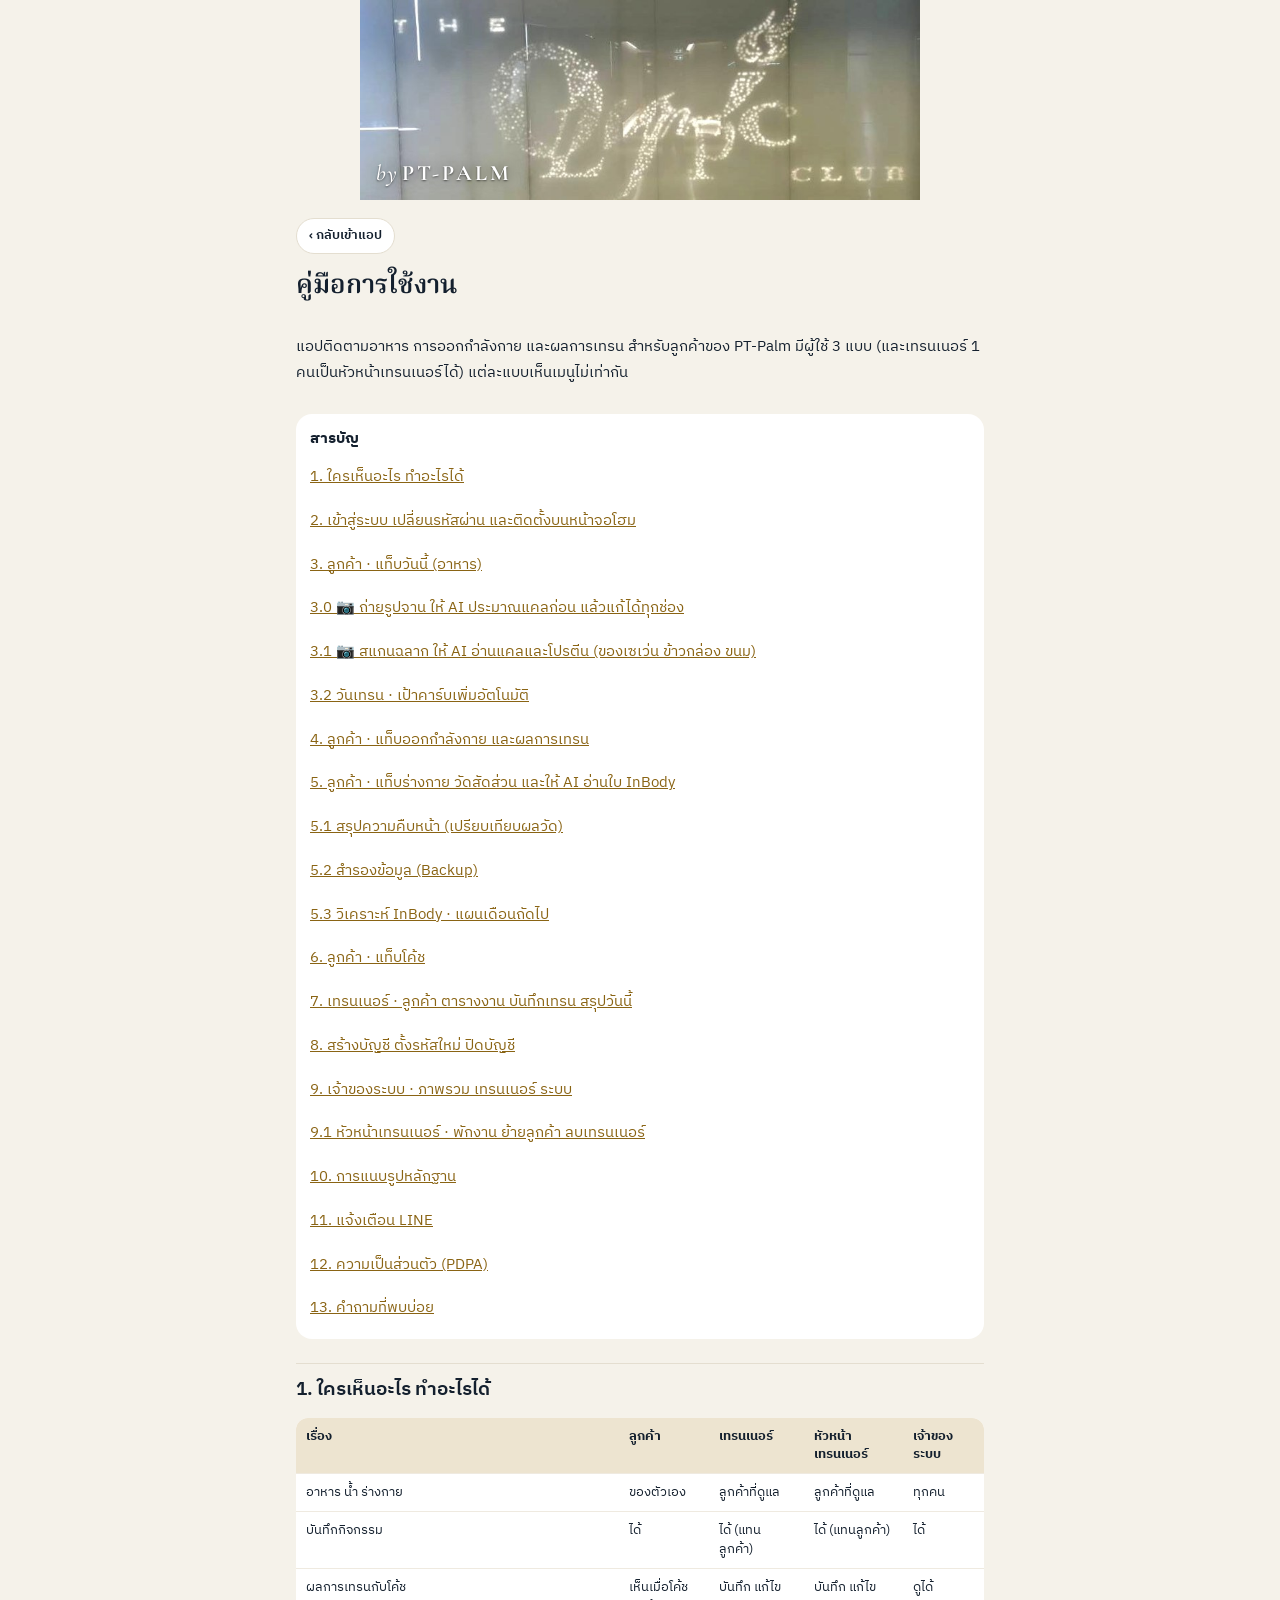
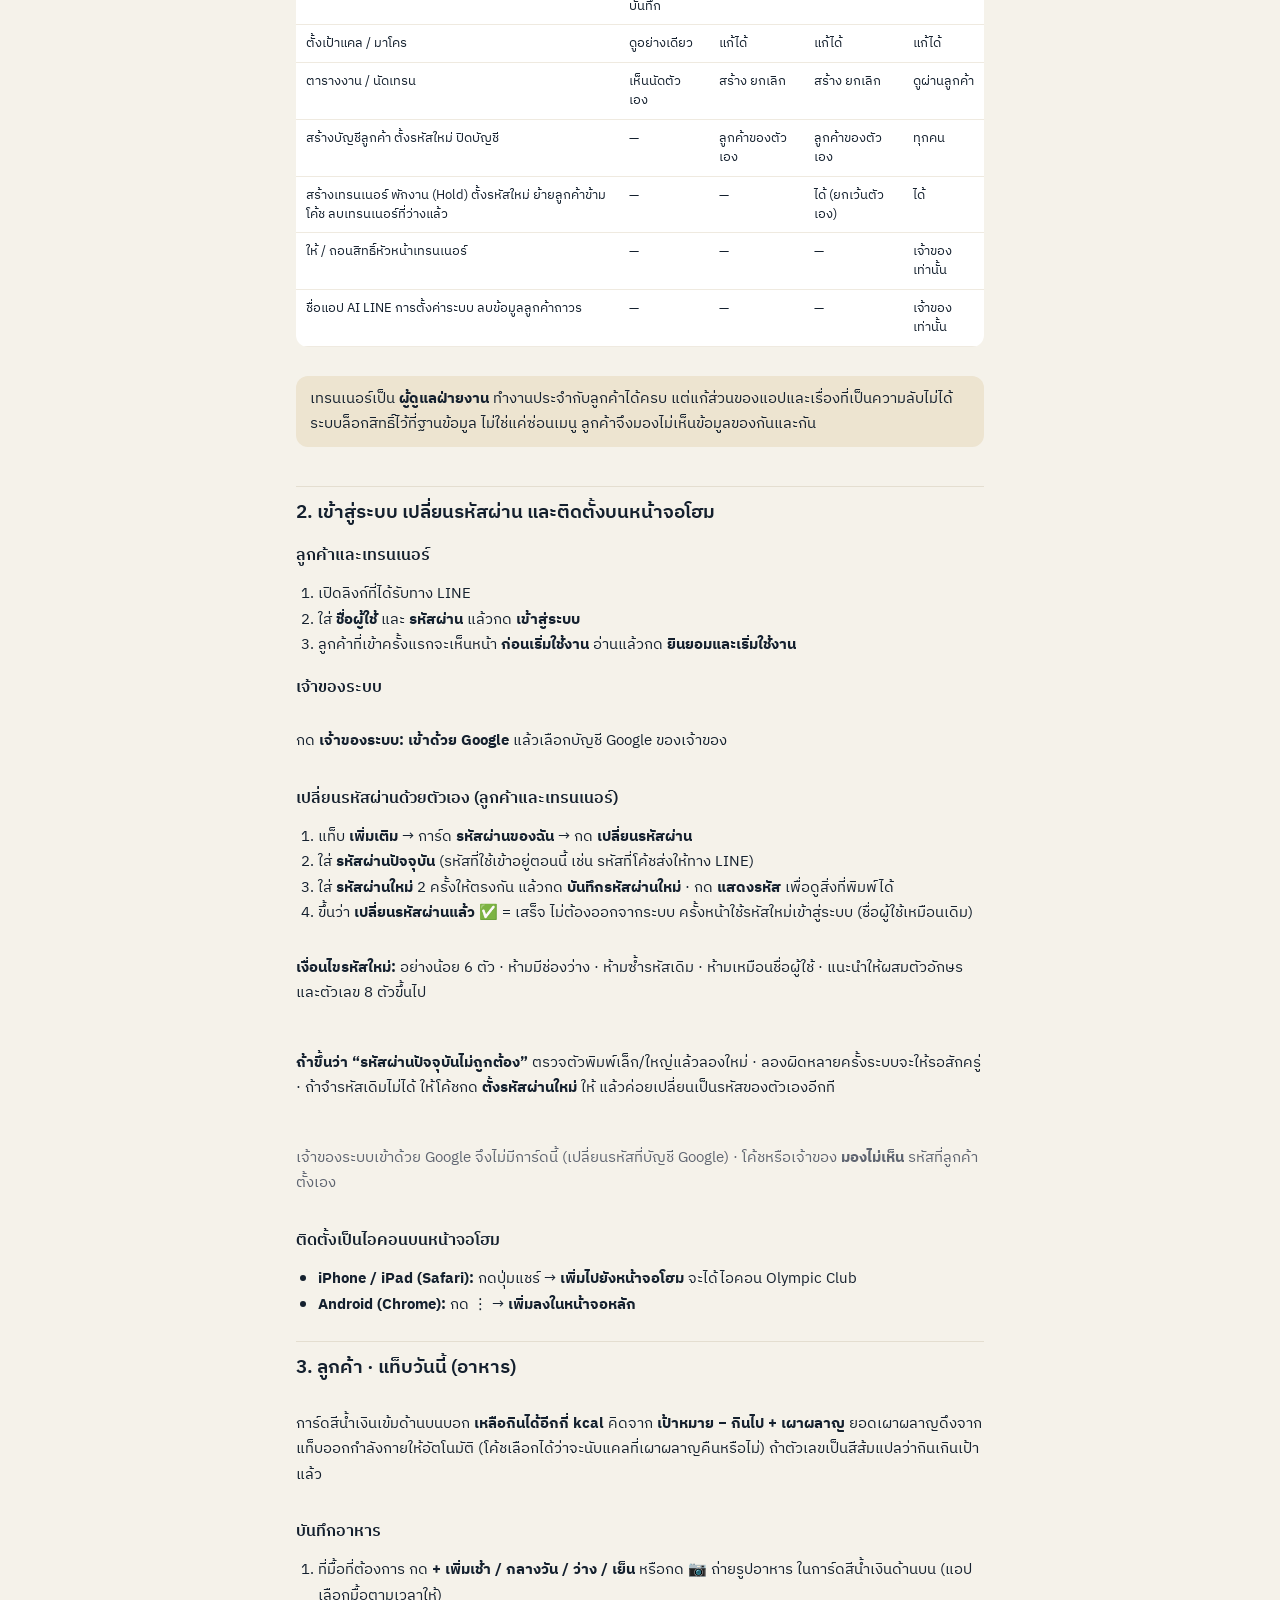
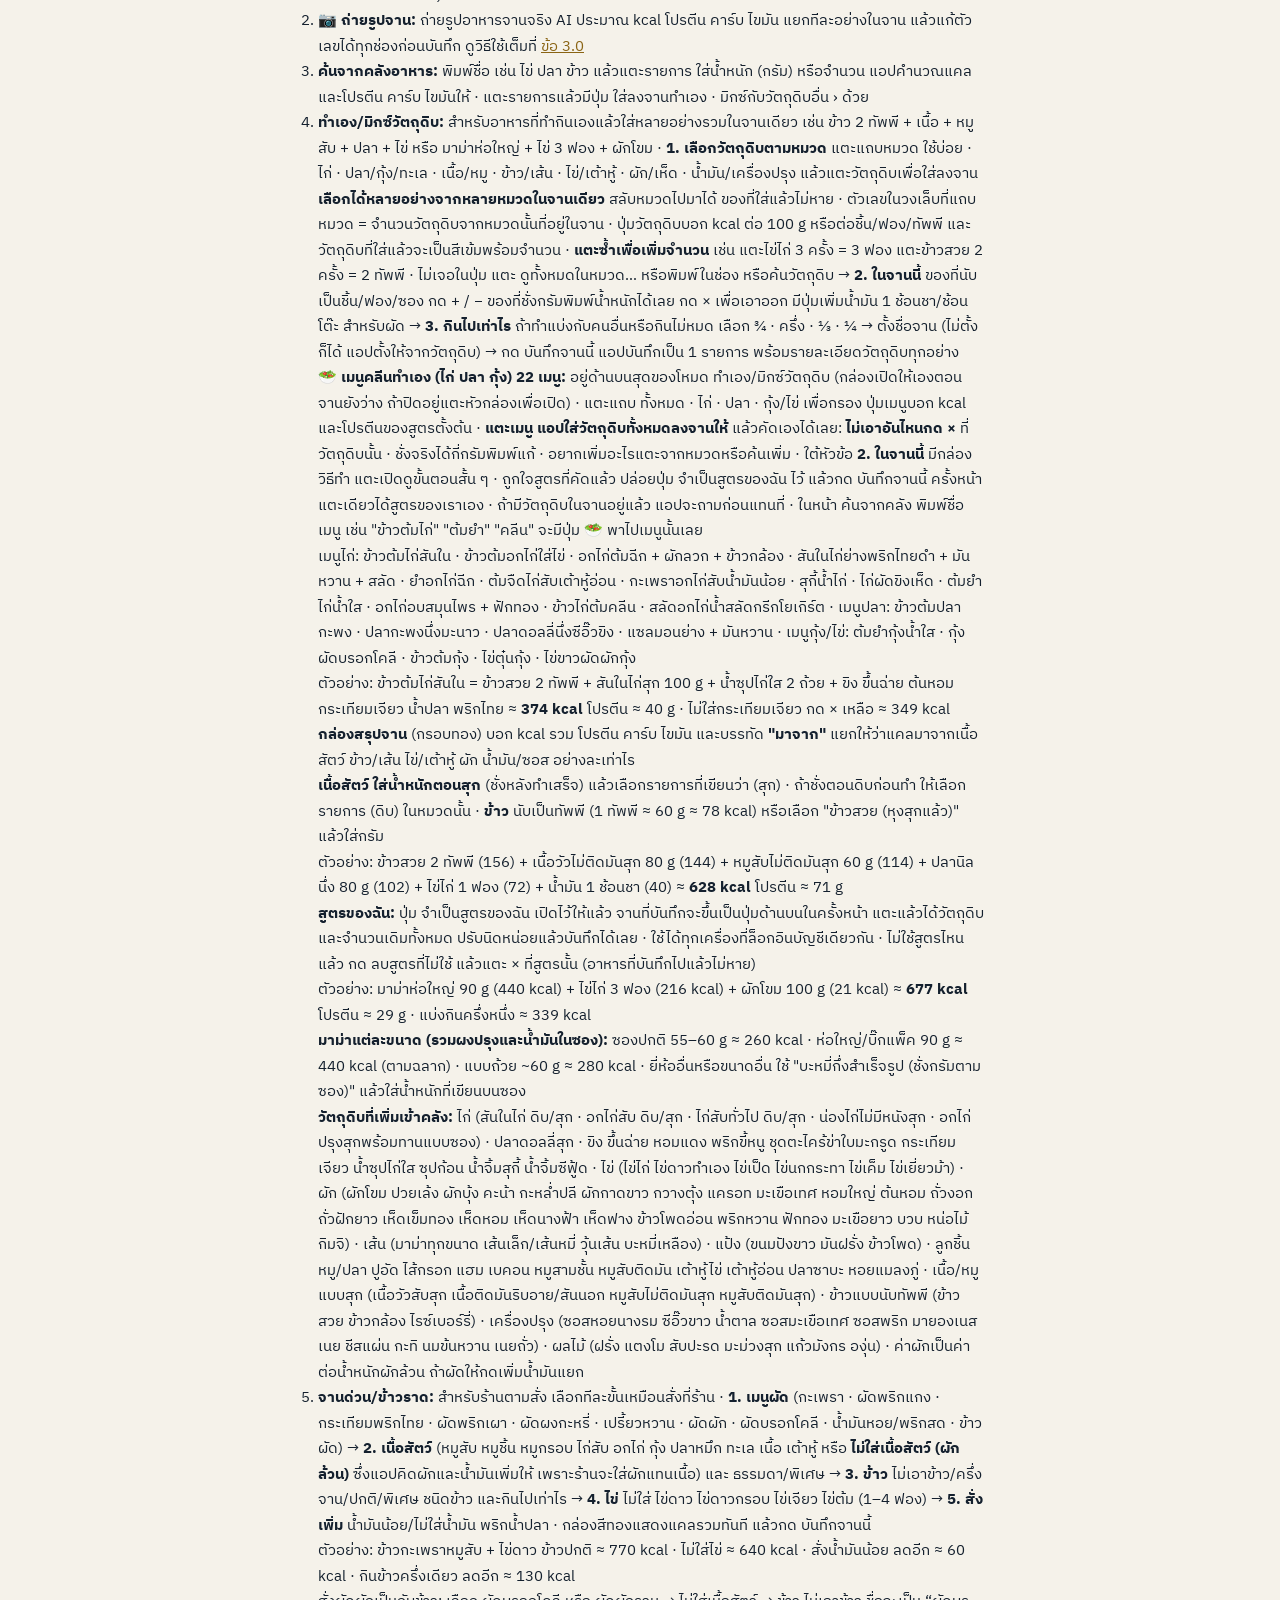
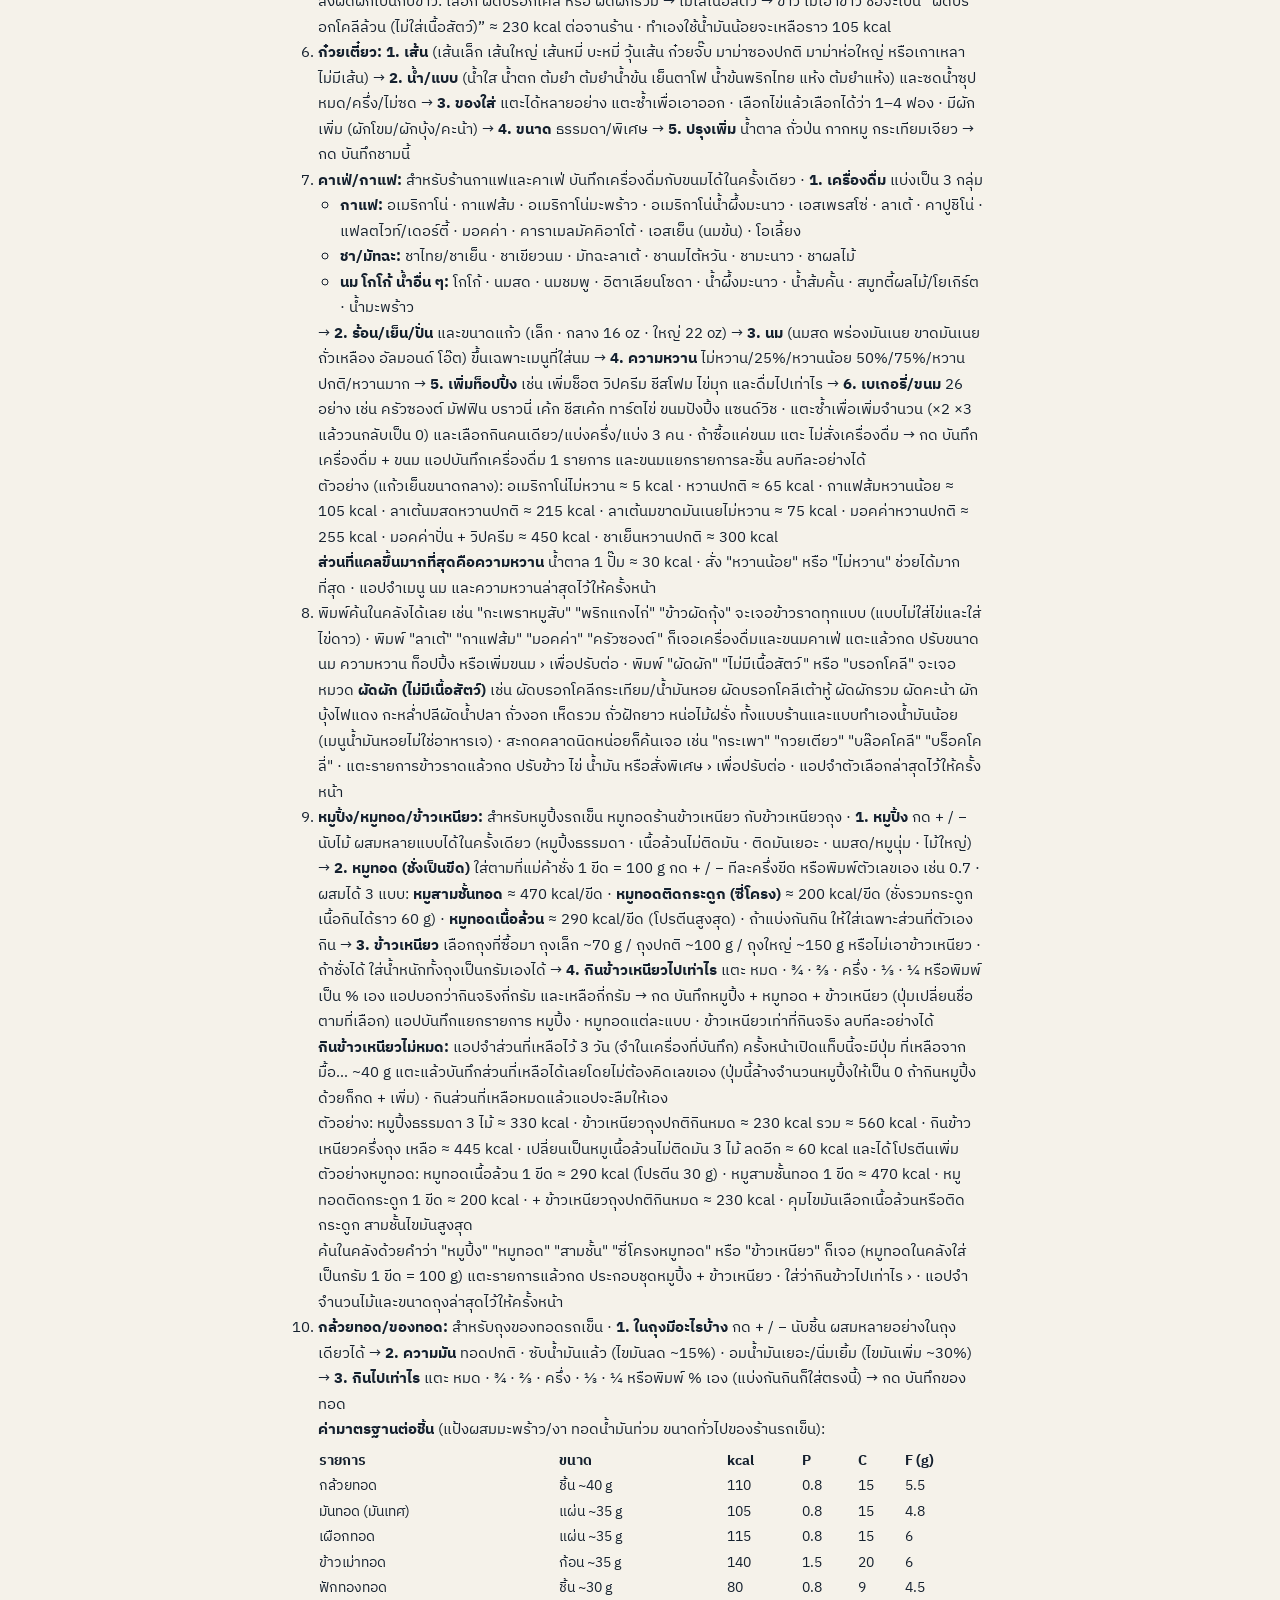
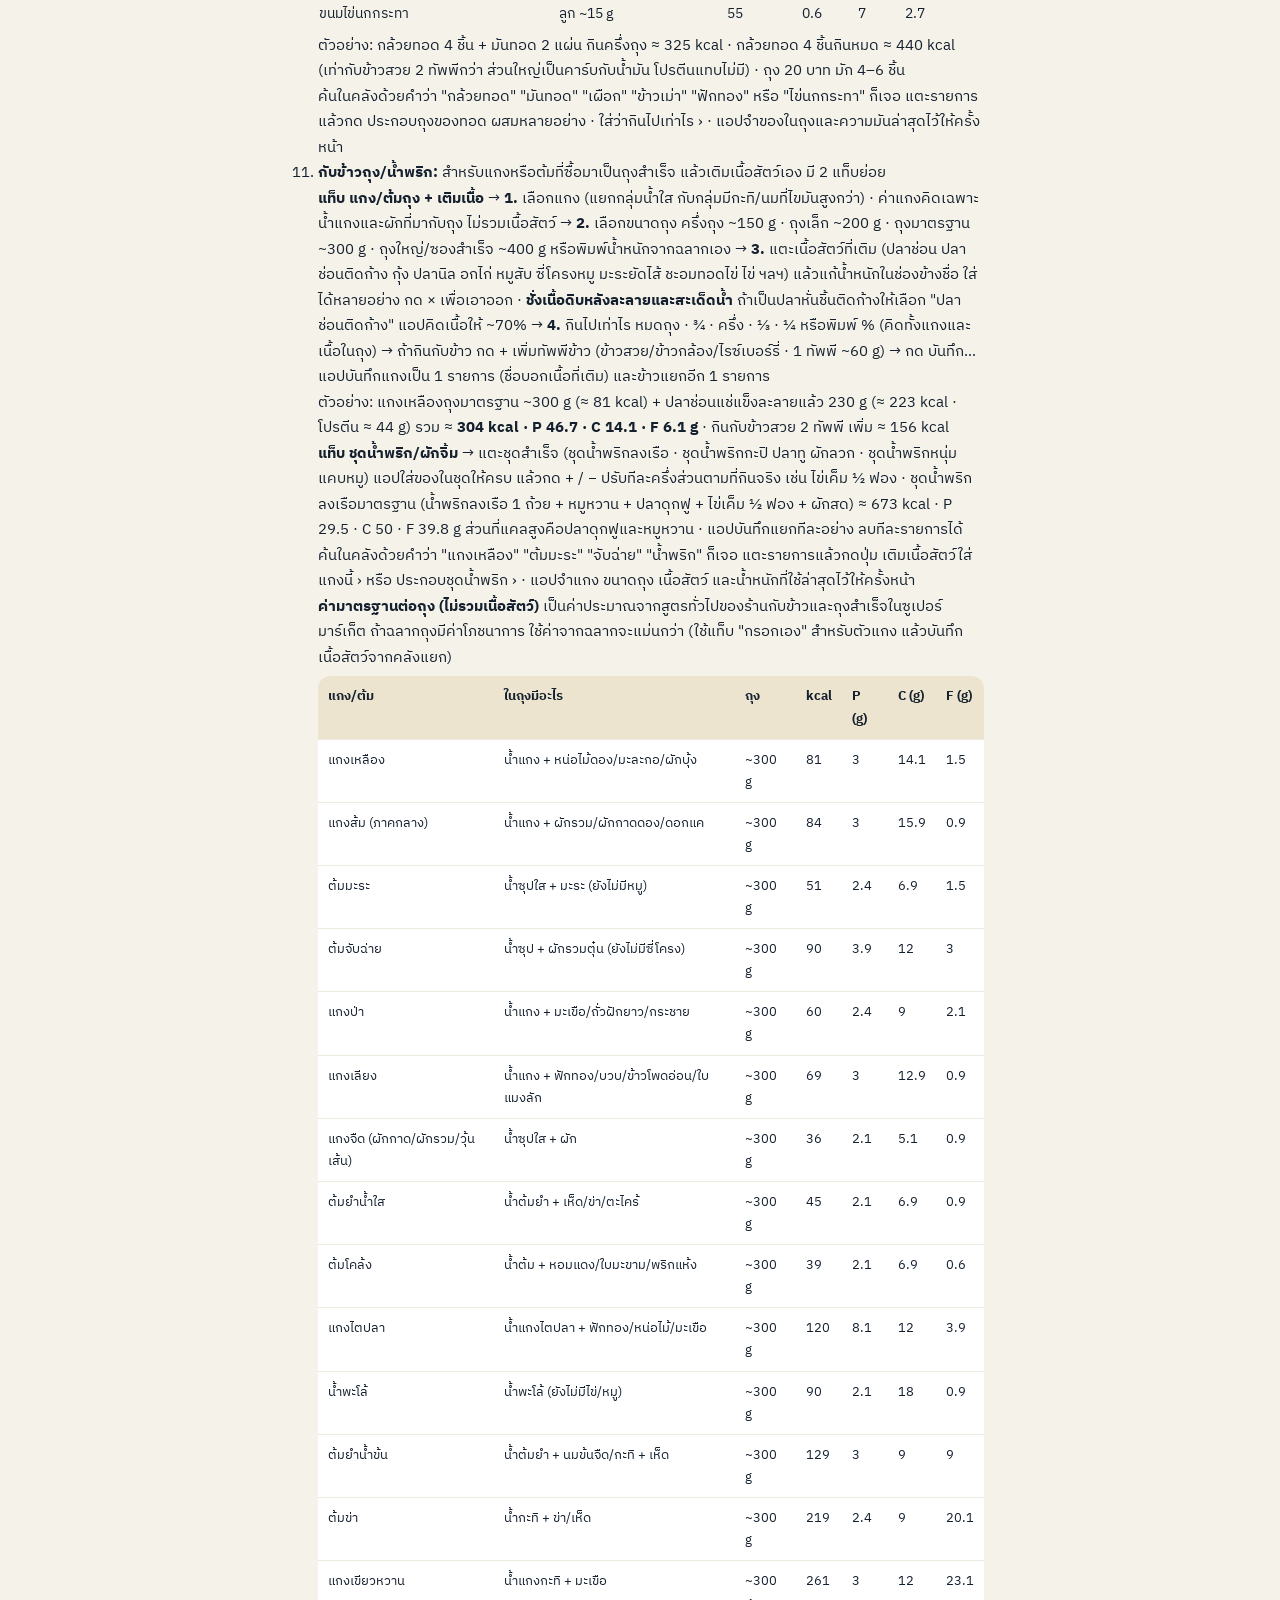
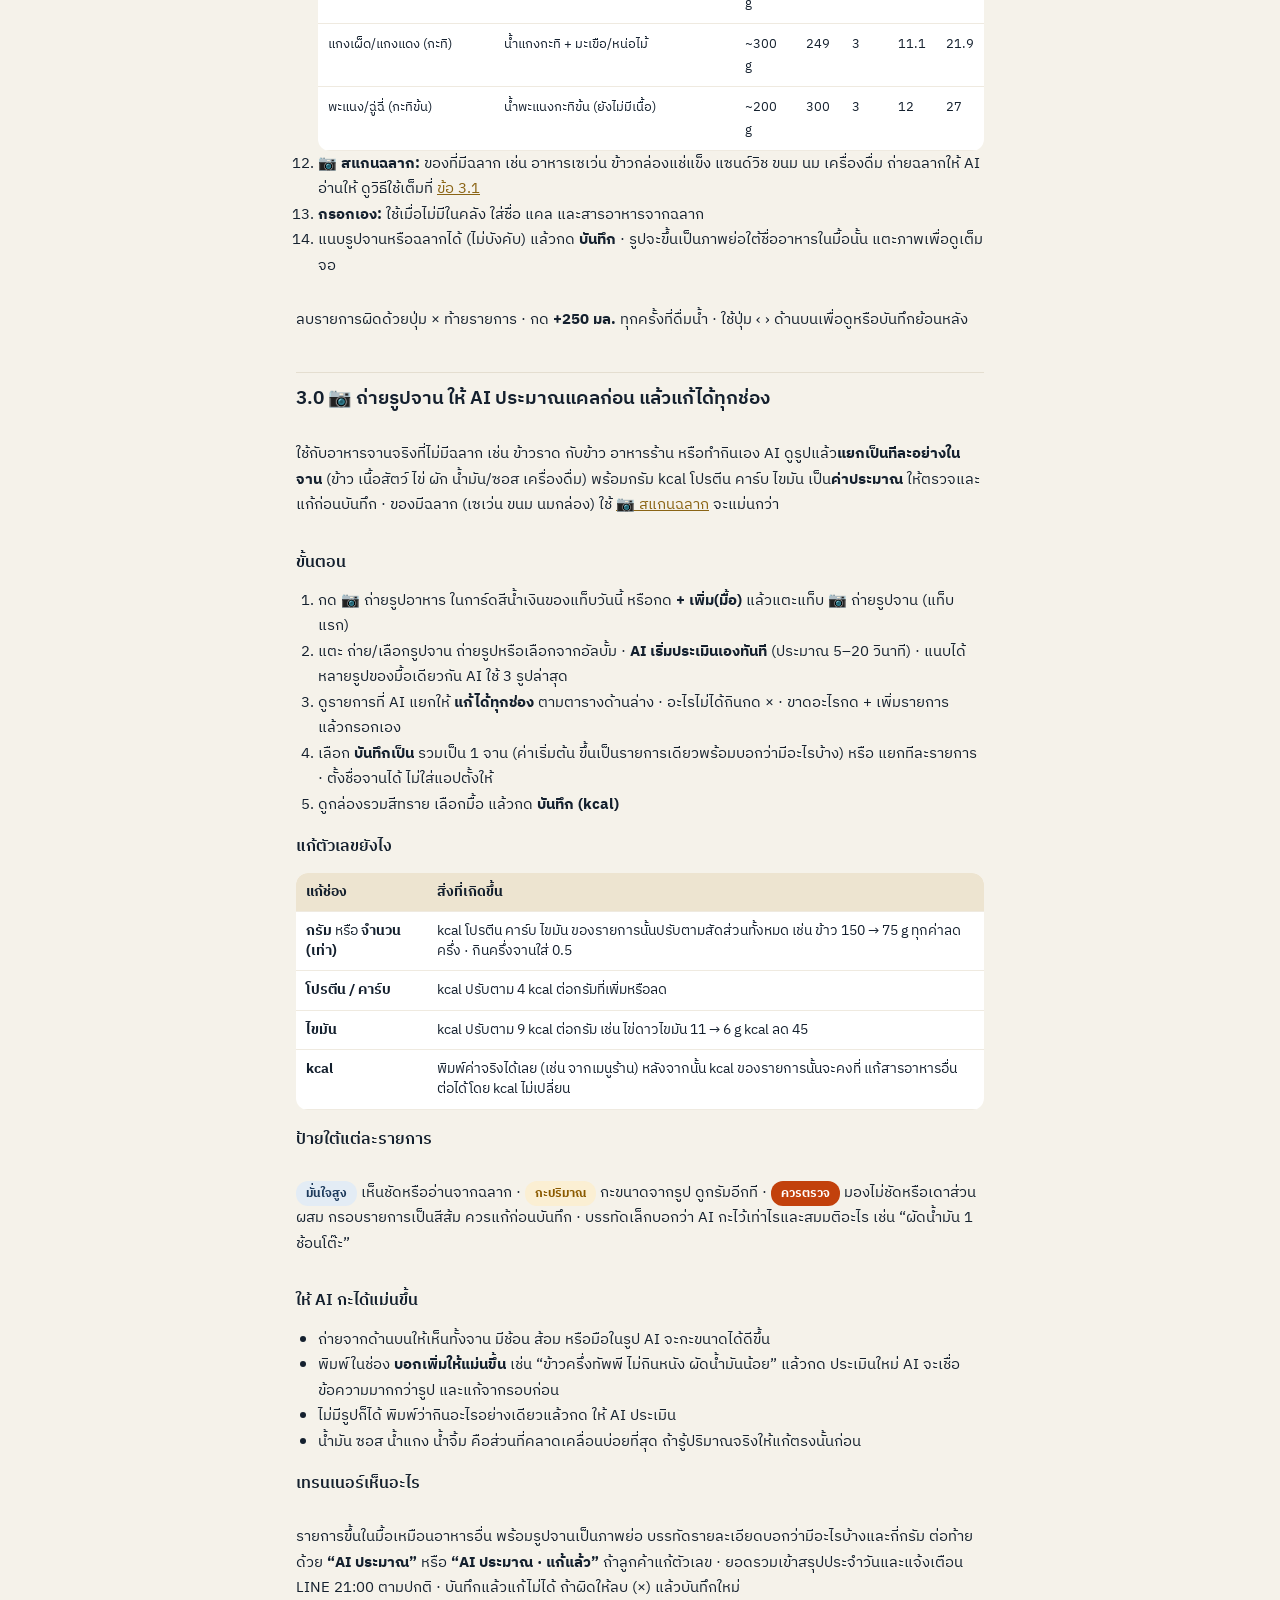
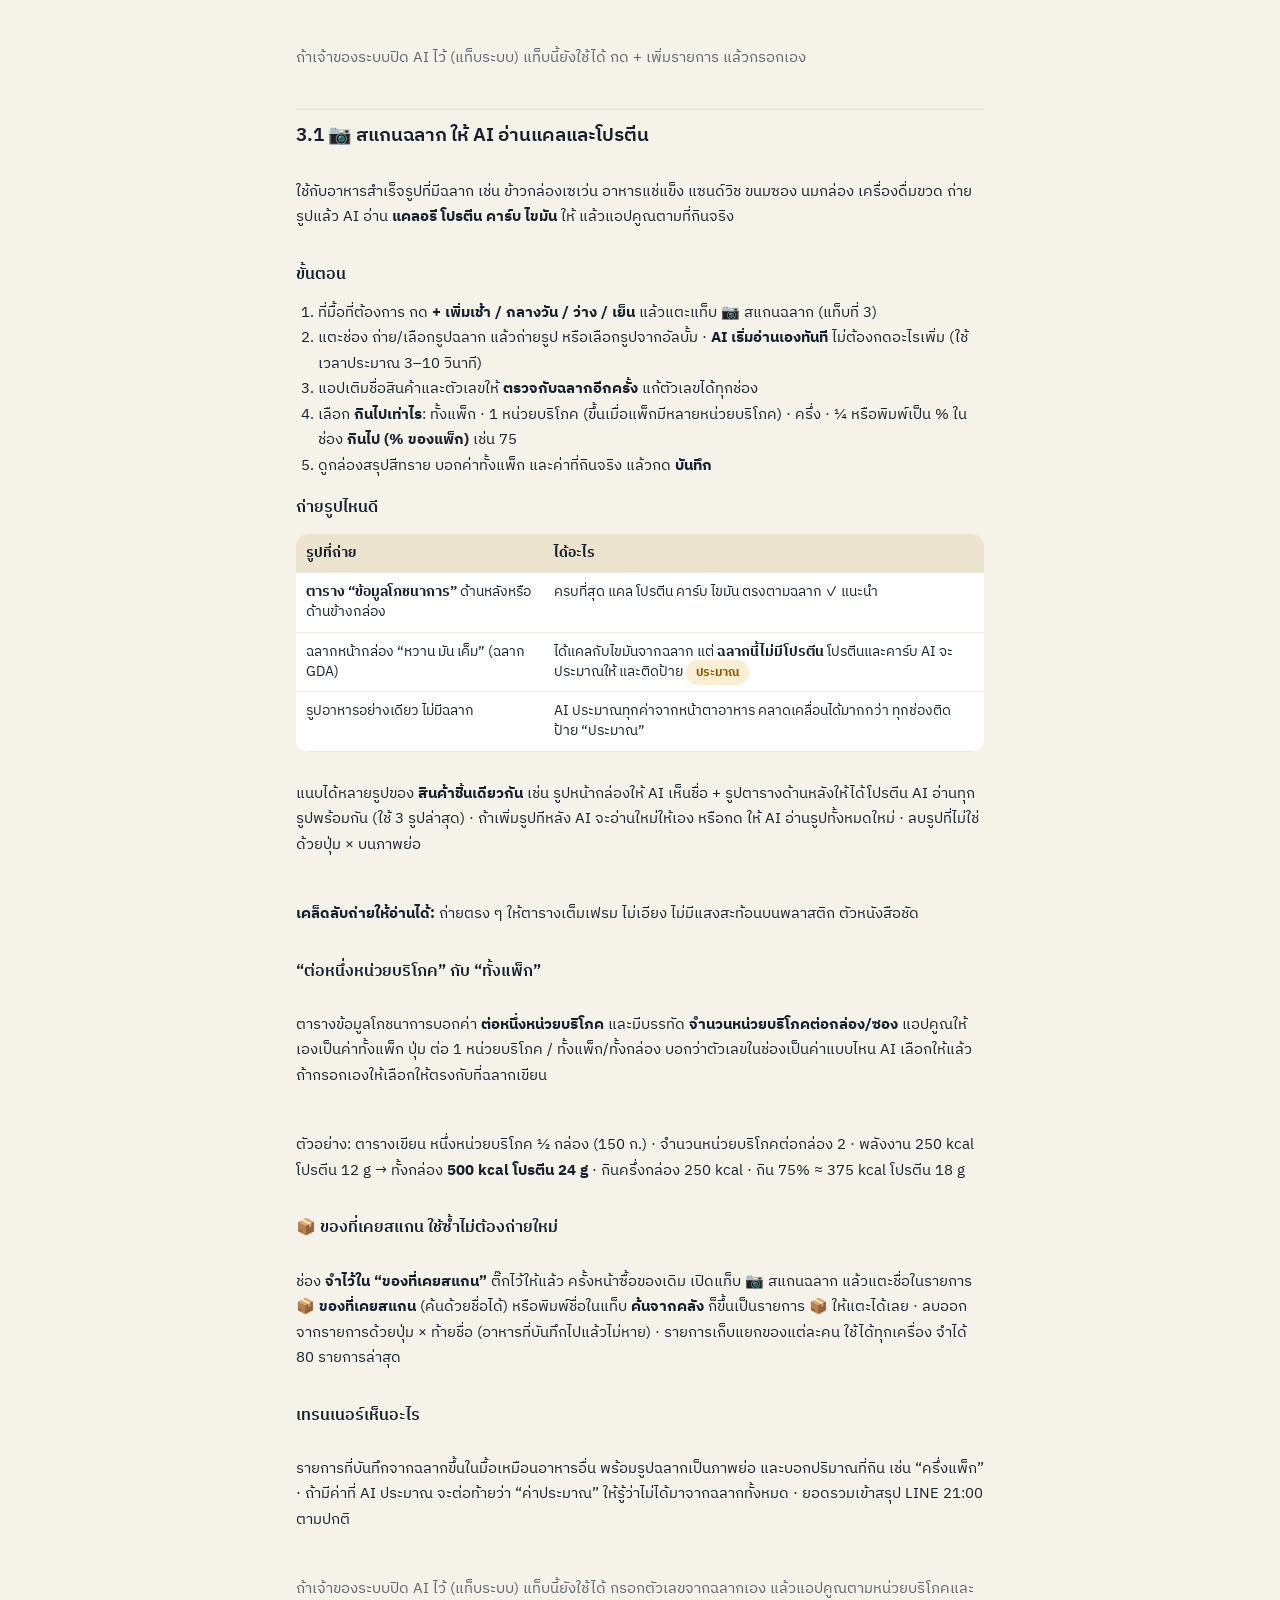
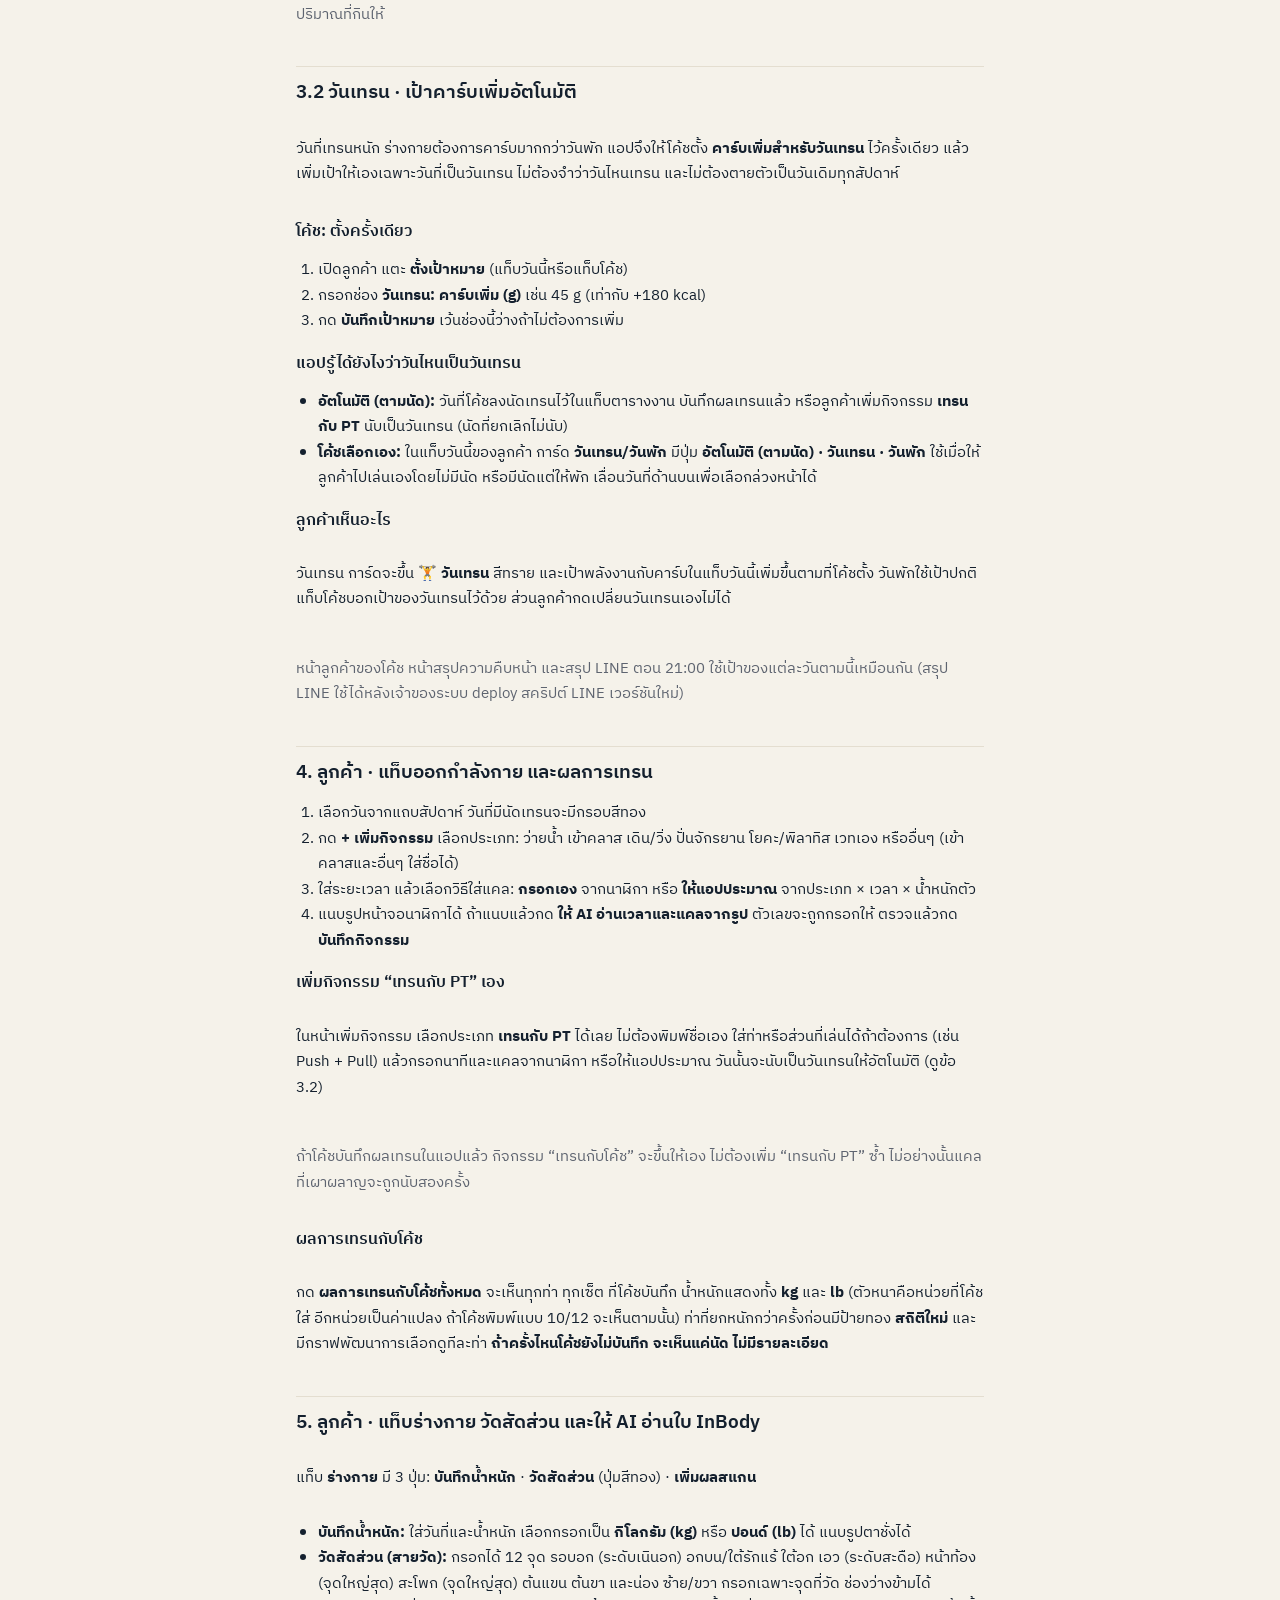
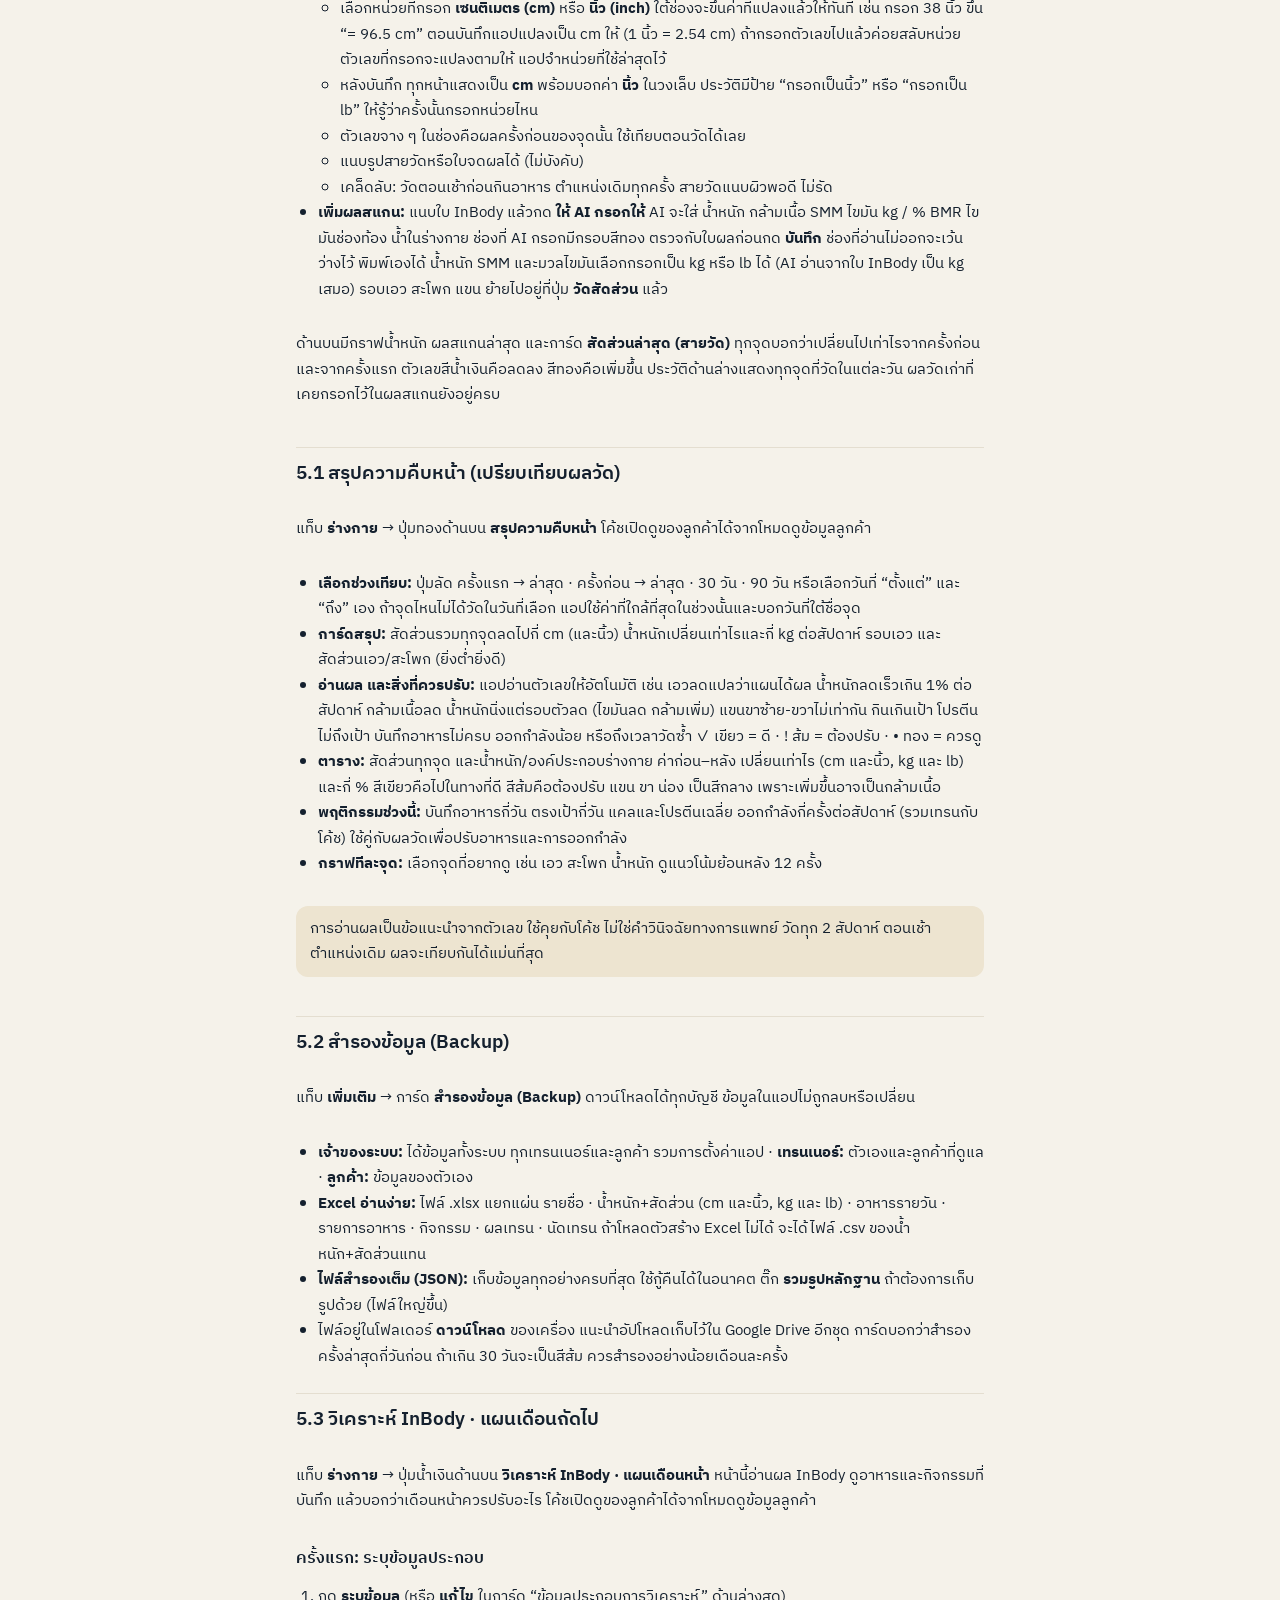
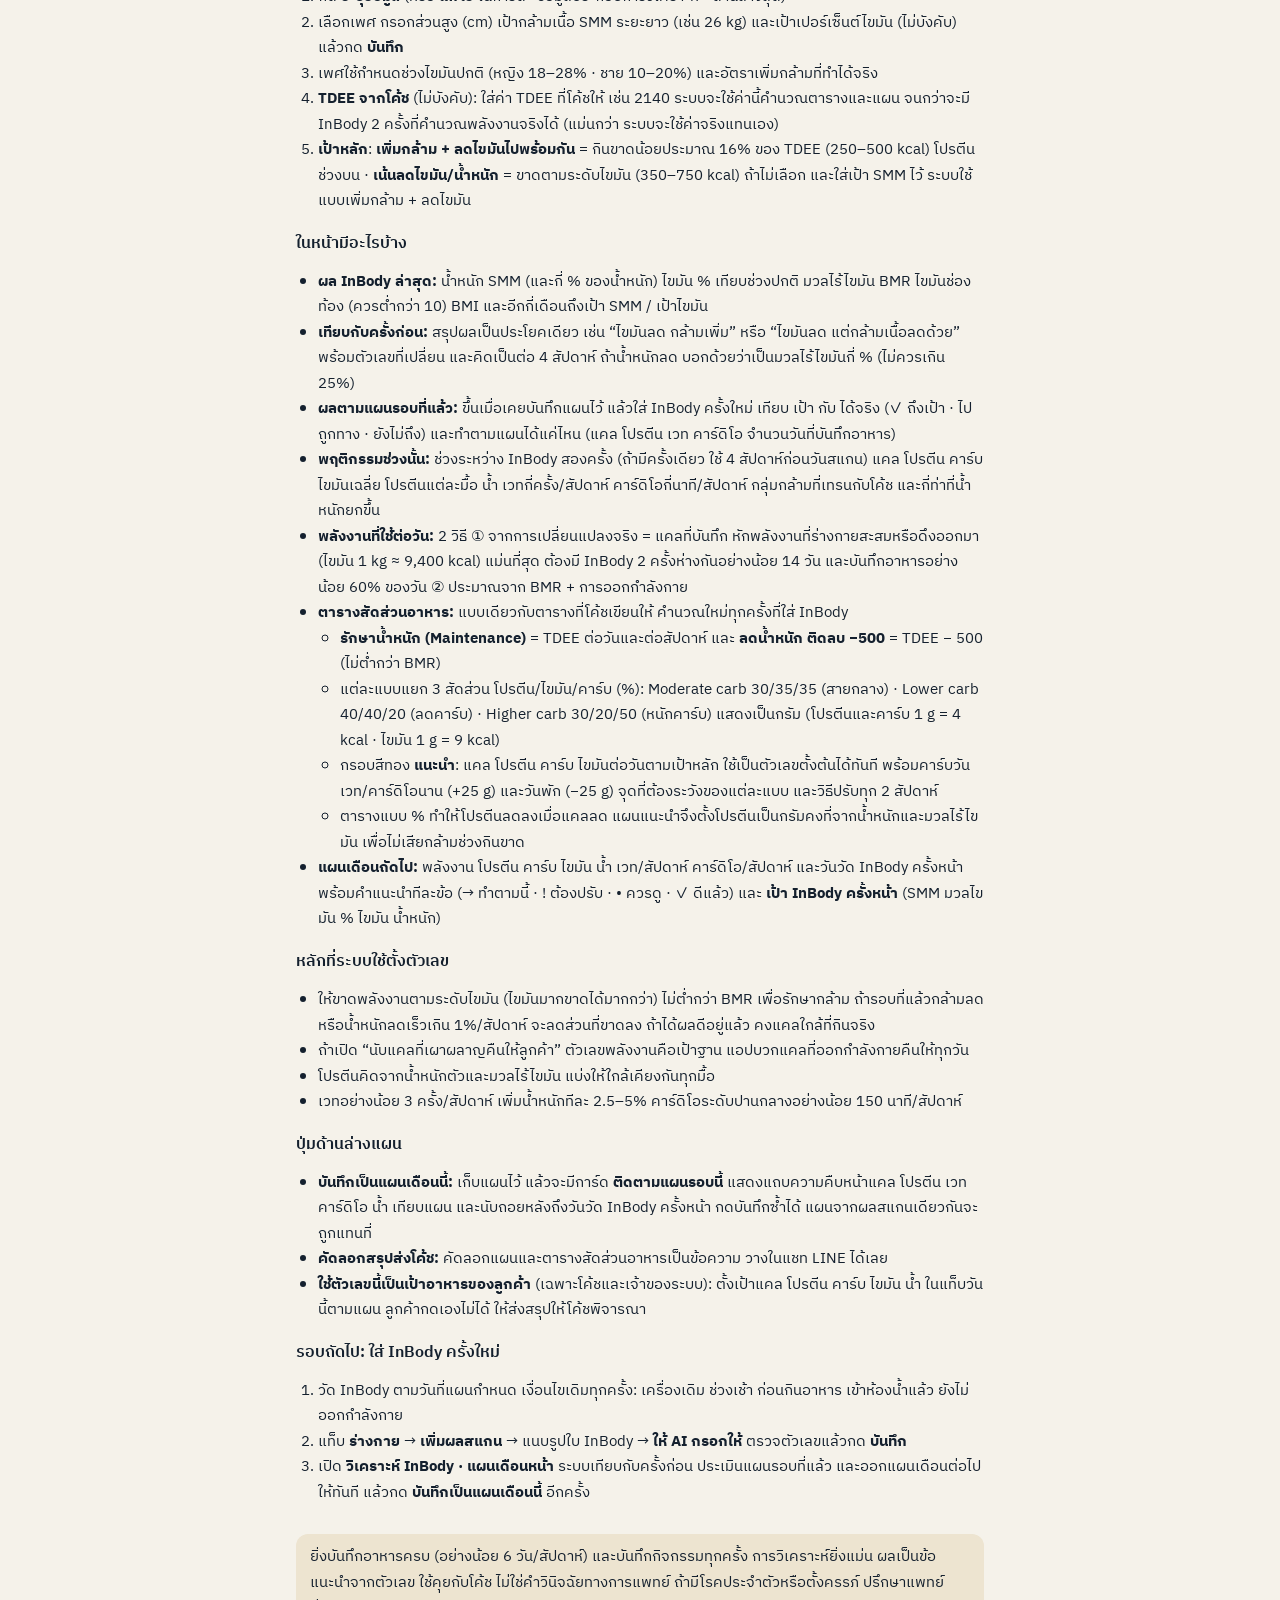
==== manual.html @ d719ac7b "ช่องน้ำหนักต่อเซ็ตพิมพ์ข้อความได้ (/ . - +) ตามคอมเมนต์โค้ช - ช่องน้ำหนักเปิดคีย์บอร์ดตัวอักษร พิมพ์" ====
<!doctype html>
<html lang="th">
<head>
<meta charset="utf-8">
<meta name="viewport" content="width=device-width,initial-scale=1,viewport-fit=cover">
<meta name="theme-color" content="#14202E">
<title>คู่มือการใช้งาน · The Olympic Club by PT-Palm</title>
<link rel="icon" href="img/apple-touch-icon.png">
<link rel="stylesheet" href="https://fonts.googleapis.com/css2?family=IBM+Plex+Sans+Thai:wght@400;500;600;700&family=Noto+Serif+Thai:wght@600;700&family=Cormorant+Garamond:ital,wght@0,700;1,500&display=swap">
<link rel="stylesheet" href="app.css?v=20261015a">
<style>
body{padding-bottom:40px}
.doc{max-width:720px;margin:0 auto;padding:18px 16px;display:flex;flex-direction:column;gap:14px}
.doc h1{font-family:'Noto Serif Thai',serif;font-size:26px}
.doc h2{font-size:19px;margin-top:10px;padding-top:12px;border-top:1px solid var(--line)}
.doc h3{font-size:16px;margin-top:4px}
.doc p,.doc li{font-size:15px;line-height:1.7}
.doc ol,.doc ul{margin:0;padding-left:22px}
.toc a{display:block;padding:6px 0}
table.t{width:100%;border-collapse:collapse;background:#fff;border-radius:12px;overflow:hidden;font-size:14px}
table.t th,table.t td{padding:9px 10px;border-bottom:1px solid var(--soft);text-align:left;vertical-align:top}
table.t th{background:var(--sand)}
.tip{background:#E3ECF5;color:var(--navy);border-radius:12px;padding:10px 14px;font-size:14px}
.note{background:var(--sand);border-radius:12px;padding:10px 14px;font-size:14px}
</style>
</head>
<body>
<header class="banner"><img src="img/banner.jpg" alt="The Olympic Club"><span class="by"><i>by</i>PT-PALM</span></header>
<article class="doc">
<a href="./" class="btn sm ghost" style="align-self:flex-start">‹ กลับเข้าแอป</a>
<h1>คู่มือการใช้งาน</h1>
<p>แอปติดตามอาหาร การออกกำลังกาย และผลการเทรน สำหรับลูกค้าของ PT-Palm มีผู้ใช้ 3 แบบ (และเทรนเนอร์ 1 คนเป็นหัวหน้าเทรนเนอร์ได้) แต่ละแบบเห็นเมนูไม่เท่ากัน</p>

<nav class="card toc" aria-label="สารบัญ">
<b>สารบัญ</b>
<a href="#roles">1. ใครเห็นอะไร ทำอะไรได้</a>
<a href="#login">2. เข้าสู่ระบบ เปลี่ยนรหัสผ่าน และติดตั้งบนหน้าจอโฮม</a>
<a href="#today">3. ลูกค้า · แท็บวันนี้ (อาหาร)</a>
<a href="#plate">3.0 📷 ถ่ายรูปจาน ให้ AI ประมาณแคลก่อน แล้วแก้ได้ทุกช่อง</a>
<a href="#label">3.1 📷 สแกนฉลาก ให้ AI อ่านแคลและโปรตีน (ของเซเว่น ข้าวกล่อง ขนม)</a>
<a href="#trainday">3.2 วันเทรน · เป้าคาร์บเพิ่มอัตโนมัติ</a>
<a href="#exercise">4. ลูกค้า · แท็บออกกำลังกาย และผลการเทรน</a>
<a href="#body">5. ลูกค้า · แท็บร่างกาย วัดสัดส่วน และให้ AI อ่านใบ InBody</a>
<a href="#progress">5.1 สรุปความคืบหน้า (เปรียบเทียบผลวัด)</a>
<a href="#backup">5.2 สำรองข้อมูล (Backup)</a>
<a href="#plan">5.3 วิเคราะห์ InBody · แผนเดือนถัดไป</a>
<a href="#coachtab">6. ลูกค้า · แท็บโค้ช</a>
<a href="#trainer">7. เทรนเนอร์ · ลูกค้า ตารางงาน บันทึกเทรน สรุปวันนี้</a>
<a href="#accounts">8. สร้างบัญชี ตั้งรหัสใหม่ ปิดบัญชี</a>
<a href="#owner">9. เจ้าของระบบ · ภาพรวม เทรนเนอร์ ระบบ</a>
<a href="#head">9.1 หัวหน้าเทรนเนอร์ · พักงาน ย้ายลูกค้า ลบเทรนเนอร์</a>
<a href="#photos">10. การแนบรูปหลักฐาน</a>
<a href="#line">11. แจ้งเตือน LINE</a>
<a href="#privacy">12. ความเป็นส่วนตัว (PDPA)</a>
<a href="#faq">13. คำถามที่พบบ่อย</a>
</nav>

<h2 id="roles">1. ใครเห็นอะไร ทำอะไรได้</h2>
<div style="overflow-x:auto"><table class="t" style="min-width:520px;font-size:13px">
<tr><th>เรื่อง</th><th>ลูกค้า</th><th>เทรนเนอร์</th><th>หัวหน้าเทรนเนอร์</th><th>เจ้าของระบบ</th></tr>
<tr><td>อาหาร น้ำ ร่างกาย</td><td>ของตัวเอง</td><td>ลูกค้าที่ดูแล</td><td>ลูกค้าที่ดูแล</td><td>ทุกคน</td></tr>
<tr><td>บันทึกกิจกรรม</td><td>ได้</td><td>ได้ (แทนลูกค้า)</td><td>ได้ (แทนลูกค้า)</td><td>ได้</td></tr>
<tr><td>ผลการเทรนกับโค้ช</td><td>เห็นเมื่อโค้ชบันทึก</td><td>บันทึก แก้ไข</td><td>บันทึก แก้ไข</td><td>ดูได้</td></tr>
<tr><td>ตั้งเป้าแคล / มาโคร</td><td>ดูอย่างเดียว</td><td>แก้ได้</td><td>แก้ได้</td><td>แก้ได้</td></tr>
<tr><td>ตารางงาน / นัดเทรน</td><td>เห็นนัดตัวเอง</td><td>สร้าง ยกเลิก</td><td>สร้าง ยกเลิก</td><td>ดูผ่านลูกค้า</td></tr>
<tr><td>สร้างบัญชีลูกค้า ตั้งรหัสใหม่ ปิดบัญชี</td><td>—</td><td>ลูกค้าของตัวเอง</td><td>ลูกค้าของตัวเอง</td><td>ทุกคน</td></tr>
<tr><td>สร้างเทรนเนอร์ พักงาน (Hold) ตั้งรหัสใหม่ ย้ายลูกค้าข้ามโค้ช ลบเทรนเนอร์ที่ว่างแล้ว</td><td>—</td><td>—</td><td>ได้ (ยกเว้นตัวเอง)</td><td>ได้</td></tr>
<tr><td>ให้ / ถอนสิทธิ์หัวหน้าเทรนเนอร์</td><td>—</td><td>—</td><td>—</td><td>เจ้าของเท่านั้น</td></tr>
<tr><td>ชื่อแอป AI LINE การตั้งค่าระบบ ลบข้อมูลลูกค้าถาวร</td><td>—</td><td>—</td><td>—</td><td>เจ้าของเท่านั้น</td></tr>
</table></div>
<p class="note">เทรนเนอร์เป็น <b>ผู้ดูแลฝ่ายงาน</b> ทำงานประจำกับลูกค้าได้ครบ แต่แก้ส่วนของแอปและเรื่องที่เป็นความลับไม่ได้ ระบบล็อกสิทธิ์ไว้ที่ฐานข้อมูล ไม่ใช่แค่ซ่อนเมนู ลูกค้าจึงมองไม่เห็นข้อมูลของกันและกัน</p>

<h2 id="login">2. เข้าสู่ระบบ เปลี่ยนรหัสผ่าน และติดตั้งบนหน้าจอโฮม</h2>
<h3>ลูกค้าและเทรนเนอร์</h3>
<ol><li>เปิดลิงก์ที่ได้รับทาง LINE</li><li>ใส่ <b>ชื่อผู้ใช้</b> และ <b>รหัสผ่าน</b> แล้วกด <b>เข้าสู่ระบบ</b></li><li>ลูกค้าที่เข้าครั้งแรกจะเห็นหน้า <b>ก่อนเริ่มใช้งาน</b> อ่านแล้วกด <b>ยินยอมและเริ่มใช้งาน</b></li></ol>
<h3>เจ้าของระบบ</h3>
<p>กด <b>เจ้าของระบบ: เข้าด้วย Google</b> แล้วเลือกบัญชี Google ของเจ้าของ</p>
<h3 id="changepw">เปลี่ยนรหัสผ่านด้วยตัวเอง (ลูกค้าและเทรนเนอร์)</h3>
<ol><li>แท็บ <b>เพิ่มเติม</b> → การ์ด <b>รหัสผ่านของฉัน</b> → กด <b>เปลี่ยนรหัสผ่าน</b></li>
<li>ใส่ <b>รหัสผ่านปัจจุบัน</b> (รหัสที่ใช้เข้าอยู่ตอนนี้ เช่น รหัสที่โค้ชส่งให้ทาง LINE)</li>
<li>ใส่ <b>รหัสผ่านใหม่</b> 2 ครั้งให้ตรงกัน แล้วกด <b>บันทึกรหัสผ่านใหม่</b> · กด <b>แสดงรหัส</b> เพื่อดูสิ่งที่พิมพ์ได้</li>
<li>ขึ้นว่า <b>เปลี่ยนรหัสผ่านแล้ว ✅</b> = เสร็จ ไม่ต้องออกจากระบบ ครั้งหน้าใช้รหัสใหม่เข้าสู่ระบบ (ชื่อผู้ใช้เหมือนเดิม)</li></ol>
<p><b>เงื่อนไขรหัสใหม่:</b> อย่างน้อย 6 ตัว · ห้ามมีช่องว่าง · ห้ามซ้ำรหัสเดิม · ห้ามเหมือนชื่อผู้ใช้ · แนะนำให้ผสมตัวอักษรและตัวเลข 8 ตัวขึ้นไป</p>
<p><b>ถ้าขึ้นว่า “รหัสผ่านปัจจุบันไม่ถูกต้อง”</b> ตรวจตัวพิมพ์เล็ก/ใหญ่แล้วลองใหม่ · ลองผิดหลายครั้งระบบจะให้รอสักครู่ · ถ้าจำรหัสเดิมไม่ได้ ให้โค้ชกด <b>ตั้งรหัสผ่านใหม่</b> ให้ แล้วค่อยเปลี่ยนเป็นรหัสของตัวเองอีกที</p>
<p class="small muted">เจ้าของระบบเข้าด้วย Google จึงไม่มีการ์ดนี้ (เปลี่ยนรหัสที่บัญชี Google) · โค้ชหรือเจ้าของ <b>มองไม่เห็น</b> รหัสที่ลูกค้าตั้งเอง</p>
<h3>ติดตั้งเป็นไอคอนบนหน้าจอโฮม</h3>
<ul><li><b>iPhone / iPad (Safari):</b> กดปุ่มแชร์ → <b>เพิ่มไปยังหน้าจอโฮม</b> จะได้ไอคอน Olympic Club</li><li><b>Android (Chrome):</b> กด ⋮ → <b>เพิ่มลงในหน้าจอหลัก</b></li></ul>

<h2 id="today">3. ลูกค้า · แท็บวันนี้ (อาหาร)</h2>
<p>การ์ดสีน้ำเงินเข้มด้านบนบอก <b>เหลือกินได้อีกกี่ kcal</b> คิดจาก <b>เป้าหมาย − กินไป + เผาผลาญ</b> ยอดเผาผลาญดึงจากแท็บออกกำลังกายให้อัตโนมัติ (โค้ชเลือกได้ว่าจะนับแคลที่เผาผลาญคืนหรือไม่) ถ้าตัวเลขเป็นสีส้มแปลว่ากินเกินเป้าแล้ว</p>
<h3>บันทึกอาหาร</h3>
<ol><li>ที่มื้อที่ต้องการ กด <b>+ เพิ่มเช้า / กลางวัน / ว่าง / เย็น</b> หรือกด <span class="ui">📷 ถ่ายรูปอาหาร</span> ในการ์ดสีน้ำเงินด้านบน (แอปเลือกมื้อตามเวลาให้)</li>
<li><b>📷 ถ่ายรูปจาน:</b> ถ่ายรูปอาหารจานจริง AI ประมาณ kcal โปรตีน คาร์บ ไขมัน แยกทีละอย่างในจาน แล้วแก้ตัวเลขได้ทุกช่องก่อนบันทึก ดูวิธีใช้เต็มที่ <a href="#plate">ข้อ 3.0</a></li>
<li><b>ค้นจากคลังอาหาร:</b> พิมพ์ชื่อ เช่น ไข่ ปลา ข้าว แล้วแตะรายการ ใส่น้ำหนัก (กรัม) หรือจำนวน แอปคำนวณแคลและโปรตีน คาร์บ ไขมันให้ · แตะรายการแล้วมีปุ่ม <span class="ui">ใส่ลงจานทำเอง · มิกซ์กับวัตถุดิบอื่น ›</span> ด้วย</li>
<li><b>ทำเอง/มิกซ์วัตถุดิบ:</b> สำหรับอาหารที่ทำกินเองแล้วใส่หลายอย่างรวมในจานเดียว เช่น ข้าว 2 ทัพพี + เนื้อ + หมูสับ + ปลา + ไข่ หรือ มาม่าห่อใหญ่ + ไข่ 3 ฟอง + ผักโขม · <b>1. เลือกวัตถุดิบตามหมวด</b> แตะแถบหมวด <span class="ui">ใช้บ่อย</span> · <span class="ui">ไก่</span> · <span class="ui">ปลา/กุ้ง/ทะเล</span> · <span class="ui">เนื้อ/หมู</span> · <span class="ui">ข้าว/เส้น</span> · <span class="ui">ไข่/เต้าหู้</span> · <span class="ui">ผัก/เห็ด</span> · <span class="ui">น้ำมัน/เครื่องปรุง</span> แล้วแตะวัตถุดิบเพื่อใส่ลงจาน <b>เลือกได้หลายอย่างจากหลายหมวดในจานเดียว</b> สลับหมวดไปมาได้ ของที่ใส่แล้วไม่หาย · ตัวเลขในวงเล็บที่แถบหมวด = จำนวนวัตถุดิบจากหมวดนั้นที่อยู่ในจาน · ปุ่มวัตถุดิบบอก kcal ต่อ 100 g หรือต่อชิ้น/ฟอง/ทัพพี และวัตถุดิบที่ใส่แล้วจะเป็นสีเข้มพร้อมจำนวน · <b>แตะซ้ำเพื่อเพิ่มจำนวน</b> เช่น แตะไข่ไก่ 3 ครั้ง = 3 ฟอง แตะข้าวสวย 2 ครั้ง = 2 ทัพพี · ไม่เจอในปุ่ม แตะ <span class="ui">ดูทั้งหมดในหมวด…</span> หรือพิมพ์ในช่อง <span class="ui">หรือค้นวัตถุดิบ</span> → <b>2. ในจานนี้</b> ของที่นับเป็นชิ้น/ฟอง/ซอง กด <span class="ui">+</span> / <span class="ui">−</span> ของที่ชั่งกรัมพิมพ์น้ำหนักได้เลย กด × เพื่อเอาออก มีปุ่มเพิ่มน้ำมัน 1 ช้อนชา/ช้อนโต๊ะ สำหรับผัด → <b>3. กินไปเท่าไร</b> ถ้าทำแบ่งกับคนอื่นหรือกินไม่หมด เลือก ¾ · ครึ่ง · ⅓ · ¼ → ตั้งชื่อจาน (ไม่ตั้งก็ได้ แอปตั้งให้จากวัตถุดิบ) → กด <span class="ui">บันทึกจานนี้</span> แอปบันทึกเป็น 1 รายการ พร้อมรายละเอียดวัตถุดิบทุกอย่าง<br>
<b>🥗 เมนูคลีนทำเอง (ไก่ ปลา กุ้ง) 22 เมนู:</b> อยู่ด้านบนสุดของโหมด <span class="ui">ทำเอง/มิกซ์วัตถุดิบ</span> (กล่องเปิดให้เองตอนจานยังว่าง ถ้าปิดอยู่แตะหัวกล่องเพื่อเปิด) · แตะแถบ <span class="ui">ทั้งหมด</span> · <span class="ui">ไก่</span> · <span class="ui">ปลา</span> · <span class="ui">กุ้ง/ไข่</span> เพื่อกรอง ปุ่มเมนูบอก kcal และโปรตีนของสูตรตั้งต้น · <b>แตะเมนู แอปใส่วัตถุดิบทั้งหมดลงจานให้</b> แล้วคัดเองได้เลย: <b>ไม่เอาอันไหนกด ×</b> ที่วัตถุดิบนั้น · ชั่งจริงได้กี่กรัมพิมพ์แก้ · อยากเพิ่มอะไรแตะจากหมวดหรือค้นเพิ่ม · ใต้หัวข้อ <b>2. ในจานนี้</b> มีกล่อง <span class="ui">วิธีทำ</span> แตะเปิดดูขั้นตอนสั้น ๆ · ถูกใจสูตรที่คัดแล้ว ปล่อยปุ่ม <span class="ui">จำเป็นสูตรของฉัน</span> ไว้ แล้วกด <span class="ui">บันทึกจานนี้</span> ครั้งหน้าแตะเดียวได้สูตรของเราเอง · ถ้ามีวัตถุดิบในจานอยู่แล้ว แอปจะถามก่อนแทนที่ · ในหน้า <span class="ui">ค้นจากคลัง</span> พิมพ์ชื่อเมนู เช่น "ข้าวต้มไก่" "ต้มยำ" "คลีน" จะมีปุ่ม 🥗 พาไปเมนูนั้นเลย<br>
เมนูไก่: ข้าวต้มไก่สันใน · ข้าวต้มอกไก่ใส่ไข่ · อกไก่ต้มฉีก + ผักลวก + ข้าวกล้อง · สันในไก่ย่างพริกไทยดำ + มันหวาน + สลัด · ยำอกไก่ฉีก · ต้มจืดไก่สับเต้าหู้อ่อน · กะเพราอกไก่สับน้ำมันน้อย · สุกี้น้ำไก่ · ไก่ผัดขิงเห็ด · ต้มยำไก่น้ำใส · อกไก่อบสมุนไพร + ฟักทอง · ข้าวไก่ต้มคลีน · สลัดอกไก่น้ำสลัดกรีกโยเกิร์ต · เมนูปลา: ข้าวต้มปลากะพง · ปลากะพงนึ่งมะนาว · ปลาดอลลี่นึ่งซีอิ๊วขิง · แซลมอนย่าง + มันหวาน · เมนูกุ้ง/ไข่: ต้มยำกุ้งน้ำใส · กุ้งผัดบรอกโคลี · ข้าวต้มกุ้ง · ไข่ตุ๋นกุ้ง · ไข่ขาวผัดผักกุ้ง<br>
ตัวอย่าง: ข้าวต้มไก่สันใน = ข้าวสวย 2 ทัพพี + สันในไก่สุก 100 g + น้ำซุปไก่ใส 2 ถ้วย + ขิง ขึ้นฉ่าย ต้นหอม กระเทียมเจียว น้ำปลา พริกไทย ≈ <b>374 kcal</b> โปรตีน ≈ 40 g · ไม่ใส่กระเทียมเจียว กด × เหลือ ≈ 349 kcal<br>
<b>กล่องสรุปจาน</b> (กรอบทอง) บอก kcal รวม โปรตีน คาร์บ ไขมัน และบรรทัด <b>"มาจาก"</b> แยกให้ว่าแคลมาจากเนื้อสัตว์ ข้าว/เส้น ไข่/เต้าหู้ ผัก น้ำมัน/ซอส อย่างละเท่าไร<br>
<b>เนื้อสัตว์ ใส่น้ำหนักตอนสุก</b> (ชั่งหลังทำเสร็จ) แล้วเลือกรายการที่เขียนว่า (สุก) · ถ้าชั่งตอนดิบก่อนทำ ให้เลือกรายการ (ดิบ) ในหมวดนั้น · <b>ข้าว</b> นับเป็นทัพพี (1 ทัพพี ≈ 60 g ≈ 78 kcal) หรือเลือก "ข้าวสวย (หุงสุกแล้ว)" แล้วใส่กรัม<br>
ตัวอย่าง: ข้าวสวย 2 ทัพพี (156) + เนื้อวัวไม่ติดมันสุก 80 g (144) + หมูสับไม่ติดมันสุก 60 g (114) + ปลานิลนึ่ง 80 g (102) + ไข่ไก่ 1 ฟอง (72) + น้ำมัน 1 ช้อนชา (40) ≈ <b>628 kcal</b> โปรตีน ≈ 71 g<br>
<b>สูตรของฉัน:</b> ปุ่ม <span class="ui">จำเป็นสูตรของฉัน</span> เปิดไว้ให้แล้ว จานที่บันทึกจะขึ้นเป็นปุ่มด้านบนในครั้งหน้า แตะแล้วได้วัตถุดิบและจำนวนเดิมทั้งหมด ปรับนิดหน่อยแล้วบันทึกได้เลย · ใช้ได้ทุกเครื่องที่ล็อกอินบัญชีเดียวกัน · ไม่ใช้สูตรไหนแล้ว กด <span class="ui">ลบสูตรที่ไม่ใช้</span> แล้วแตะ × ที่สูตรนั้น (อาหารที่บันทึกไปแล้วไม่หาย)<br>
ตัวอย่าง: มาม่าห่อใหญ่ 90 g (440 kcal) + ไข่ไก่ 3 ฟอง (216 kcal) + ผักโขม 100 g (21 kcal) ≈ <b>677 kcal</b> โปรตีน ≈ 29 g · แบ่งกินครึ่งหนึ่ง ≈ 339 kcal<br>
<b>มาม่าแต่ละขนาด (รวมผงปรุงและน้ำมันในซอง):</b> ซองปกติ 55–60 g ≈ 260 kcal · ห่อใหญ่/บิ๊กแพ็ค 90 g ≈ 440 kcal (ตามฉลาก) · แบบถ้วย ~60 g ≈ 280 kcal · ยี่ห้ออื่นหรือขนาดอื่น ใช้ "บะหมี่กึ่งสำเร็จรูป (ชั่งกรัมตามซอง)" แล้วใส่น้ำหนักที่เขียนบนซอง<br>
<b>วัตถุดิบที่เพิ่มเข้าคลัง:</b> ไก่ (สันในไก่ ดิบ/สุก · อกไก่สับ ดิบ/สุก · ไก่สับทั่วไป ดิบ/สุก · น่องไก่ไม่มีหนังสุก · อกไก่ปรุงสุกพร้อมทานแบบซอง) · ปลาดอลลี่สุก · ขิง ขึ้นฉ่าย หอมแดง พริกขี้หนู ชุดตะไคร้ข่าใบมะกรูด กระเทียมเจียว น้ำซุปไก่ใส ซุปก้อน น้ำจิ้มสุกี้ น้ำจิ้มซีฟู้ด · ไข่ (ไข่ไก่ ไข่ดาวทำเอง ไข่เป็ด ไข่นกกระทา ไข่เค็ม ไข่เยี่ยวม้า) · ผัก (ผักโขม ปวยเล้ง ผักบุ้ง คะน้า กะหล่ำปลี ผักกาดขาว กวางตุ้ง แครอท มะเขือเทศ หอมใหญ่ ต้นหอม ถั่วงอก ถั่วฝักยาว เห็ดเข็มทอง เห็ดหอม เห็ดนางฟ้า เห็ดฟาง ข้าวโพดอ่อน พริกหวาน ฟักทอง มะเขือยาว บวบ หน่อไม้ กิมจิ) · เส้น (มาม่าทุกขนาด เส้นเล็ก/เส้นหมี่ วุ้นเส้น บะหมี่เหลือง) · แป้ง (ขนมปังขาว มันฝรั่ง ข้าวโพด) · ลูกชิ้นหมู/ปลา ปูอัด ไส้กรอก แฮม เบคอน หมูสามชั้น หมูสับติดมัน เต้าหู้ไข่ เต้าหู้อ่อน ปลาซาบะ หอยแมลงภู่ · เนื้อ/หมูแบบสุก (เนื้อวัวสับสุก เนื้อติดมันริบอาย/สันนอก หมูสับไม่ติดมันสุก หมูสับติดมันสุก) · ข้าวแบบนับทัพพี (ข้าวสวย ข้าวกล้อง ไรซ์เบอร์รี่) · เครื่องปรุง (ซอสหอยนางรม ซีอิ๊วขาว น้ำตาล ซอสมะเขือเทศ ซอสพริก มายองเนส เนย ชีสแผ่น กะทิ นมข้นหวาน เนยถั่ว) · ผลไม้ (ฝรั่ง แตงโม สับปะรด มะม่วงสุก แก้วมังกร องุ่น) · ค่าผักเป็นค่าต่อน้ำหนักผักล้วน ถ้าผัดให้กดเพิ่มน้ำมันแยก</li>
<li><b>จานด่วน/ข้าวราด:</b> สำหรับร้านตามสั่ง เลือกทีละขั้นเหมือนสั่งที่ร้าน · <b>1. เมนูผัด</b> (กะเพรา · ผัดพริกแกง · กระเทียมพริกไทย · ผัดพริกเผา · ผัดผงกะหรี่ · เปรี้ยวหวาน · ผัดผัก · ผัดบรอกโคลี · น้ำมันหอย/พริกสด · ข้าวผัด) → <b>2. เนื้อสัตว์</b> (หมูสับ หมูชิ้น หมูกรอบ ไก่สับ อกไก่ กุ้ง ปลาหมึก ทะเล เนื้อ เต้าหู้ หรือ <b>ไม่ใส่เนื้อสัตว์ (ผักล้วน)</b> ซึ่งแอปคิดผักและน้ำมันเพิ่มให้ เพราะร้านจะใส่ผักแทนเนื้อ) และ ธรรมดา/พิเศษ → <b>3. ข้าว</b> ไม่เอาข้าว/ครึ่งจาน/ปกติ/พิเศษ ชนิดข้าว และกินไปเท่าไร → <b>4. ไข่</b> ไม่ใส่ ไข่ดาว ไข่ดาวกรอบ ไข่เจียว ไข่ต้ม (1–4 ฟอง) → <b>5. สั่งเพิ่ม</b> น้ำมันน้อย/ไม่ใส่น้ำมัน พริกน้ำปลา · กล่องสีทองแสดงแคลรวมทันที แล้วกด <span class="ui">บันทึกจานนี้</span><br>ตัวอย่าง: ข้าวกะเพราหมูสับ + ไข่ดาว ข้าวปกติ ≈ 770 kcal · ไม่ใส่ไข่ ≈ 640 kcal · สั่งน้ำมันน้อย ลดอีก ≈ 60 kcal · กินข้าวครึ่งเดียว ลดอีก ≈ 130 kcal<br>สั่งผัดผักเป็นกับข้าว: เลือก ผัดบรอกโคลี หรือ ผัดผักรวม → ไม่ใส่เนื้อสัตว์ → ข้าว <span class="ui">ไม่เอาข้าว</span> ชื่อจะเป็น “ผัดบรอกโคลีล้วน (ไม่ใส่เนื้อสัตว์)” ≈ 230 kcal ต่อจานร้าน · ทำเองใช้น้ำมันน้อยจะเหลือราว 105 kcal</li>
<li><b>ก๋วยเตี๋ยว:</b> <b>1. เส้น</b> (เส้นเล็ก เส้นใหญ่ เส้นหมี่ บะหมี่ วุ้นเส้น ก๋วยจั๊บ มาม่าซองปกติ มาม่าห่อใหญ่ หรือเกาเหลาไม่มีเส้น) → <b>2. น้ำ/แบบ</b> (น้ำใส น้ำตก ต้มยำ ต้มยำน้ำข้น เย็นตาโฟ น้ำข้นพริกไทย แห้ง ต้มยำแห้ง) และซดน้ำซุปหมด/ครึ่ง/ไม่ซด → <b>3. ของใส่</b> แตะได้หลายอย่าง แตะซ้ำเพื่อเอาออก · เลือกไข่แล้วเลือกได้ว่า 1–4 ฟอง · มีผักเพิ่ม (ผักโขม/ผักบุ้ง/คะน้า) → <b>4. ขนาด</b> ธรรมดา/พิเศษ → <b>5. ปรุงเพิ่ม</b> น้ำตาล ถั่วป่น กากหมู กระเทียมเจียว → กด <span class="ui">บันทึกชามนี้</span></li>
<li><b>คาเฟ่/กาแฟ:</b> สำหรับร้านกาแฟและคาเฟ่ บันทึกเครื่องดื่มกับขนมได้ในครั้งเดียว · <b>1. เครื่องดื่ม</b> แบ่งเป็น 3 กลุ่ม
<ul><li><b>กาแฟ:</b> อเมริกาโน่ · กาแฟส้ม · อเมริกาโน่มะพร้าว · อเมริกาโน่น้ำผึ้งมะนาว · เอสเพรสโซ่ · ลาเต้ · คาปูชิโน่ · แฟลตไวท์/เดอร์ตี้ · มอคค่า · คาราเมลมัคคิอาโต้ · เอสเย็น (นมข้น) · โอเลี้ยง</li>
<li><b>ชา/มัทฉะ:</b> ชาไทย/ชาเย็น · ชาเขียวนม · มัทฉะลาเต้ · ชานมไต้หวัน · ชามะนาว · ชาผลไม้</li>
<li><b>นม โกโก้ น้ำอื่น ๆ:</b> โกโก้ · นมสด · นมชมพู · อิตาเลียนโซดา · น้ำผึ้งมะนาว · น้ำส้มคั้น · สมูทตี้ผลไม้/โยเกิร์ต · น้ำมะพร้าว</li></ul>
→ <b>2. ร้อน/เย็น/ปั่น</b> และขนาดแก้ว (เล็ก · กลาง 16 oz · ใหญ่ 22 oz) → <b>3. นม</b> (นมสด พร่องมันเนย ขาดมันเนย ถั่วเหลือง อัลมอนด์ โอ๊ต) ขึ้นเฉพาะเมนูที่ใส่นม → <b>4. ความหวาน</b> ไม่หวาน/25%/หวานน้อย 50%/75%/หวานปกติ/หวานมาก → <b>5. เพิ่มท็อปปิ้ง</b> เช่น เพิ่มช็อต วิปครีม ชีสโฟม ไข่มุก และดื่มไปเท่าไร → <b>6. เบเกอรี่/ขนม</b> 26 อย่าง เช่น ครัวซองต์ มัฟฟิน บราวนี่ เค้ก ชีสเค้ก ทาร์ตไข่ ขนมปังปิ้ง แซนด์วิช · แตะซ้ำเพื่อเพิ่มจำนวน (×2 ×3 แล้ววนกลับเป็น 0) และเลือกกินคนเดียว/แบ่งครึ่ง/แบ่ง 3 คน · ถ้าซื้อแค่ขนม แตะ <span class="ui">ไม่สั่งเครื่องดื่ม</span> → กด <span class="ui">บันทึกเครื่องดื่ม + ขนม</span> แอปบันทึกเครื่องดื่ม 1 รายการ และขนมแยกรายการละชิ้น ลบทีละอย่างได้<br>
ตัวอย่าง (แก้วเย็นขนาดกลาง): อเมริกาโน่ไม่หวาน ≈ 5 kcal · หวานปกติ ≈ 65 kcal · กาแฟส้มหวานน้อย ≈ 105 kcal · ลาเต้นมสดหวานปกติ ≈ 215 kcal · ลาเต้นมขาดมันเนยไม่หวาน ≈ 75 kcal · มอคค่าหวานปกติ ≈ 255 kcal · มอคค่าปั่น + วิปครีม ≈ 450 kcal · ชาเย็นหวานปกติ ≈ 300 kcal<br>
<b>ส่วนที่แคลขึ้นมากที่สุดคือความหวาน</b> น้ำตาล 1 ปั๊ม ≈ 30 kcal · สั่ง "หวานน้อย" หรือ "ไม่หวาน" ช่วยได้มากที่สุด · แอปจำเมนู นม และความหวานล่าสุดไว้ให้ครั้งหน้า</li>
<li>พิมพ์ค้นในคลังได้เลย เช่น "กะเพราหมูสับ" "พริกแกงไก่" "ข้าวผัดกุ้ง" จะเจอข้าวราดทุกแบบ (แบบไม่ใส่ไข่และใส่ไข่ดาว) · พิมพ์ "ลาเต้" "กาแฟส้ม" "มอคค่า" "ครัวซองต์" ก็เจอเครื่องดื่มและขนมคาเฟ่ แตะแล้วกด <span class="ui">ปรับขนาด นม ความหวาน ท็อปปิ้ง หรือเพิ่มขนม ›</span> เพื่อปรับต่อ · พิมพ์ "ผัดผัก" "ไม่มีเนื้อสัตว์" หรือ "บรอกโคลี" จะเจอหมวด <b>ผัดผัก (ไม่มีเนื้อสัตว์)</b> เช่น ผัดบรอกโคลีกระเทียม/น้ำมันหอย ผัดบรอกโคลีเต้าหู้ ผัดผักรวม ผัดคะน้า ผักบุ้งไฟแดง กะหล่ำปลีผัดน้ำปลา ถั่วงอก เห็ดรวม ถั่วฝักยาว หน่อไม้ฝรั่ง ทั้งแบบร้านและแบบทำเองน้ำมันน้อย (เมนูน้ำมันหอยไม่ใช่อาหารเจ) · สะกดคลาดนิดหน่อยก็ค้นเจอ เช่น "กระเพา" "กวยเตียว" "บล๊อคโคลี" "บร็อคโคลี่" · แตะรายการข้าวราดแล้วกด <span class="ui">ปรับข้าว ไข่ น้ำมัน หรือสั่งพิเศษ ›</span> เพื่อปรับต่อ · แอปจำตัวเลือกล่าสุดไว้ให้ครั้งหน้า</li>
<li><b>หมูปิ้ง/หมูทอด/ข้าวเหนียว:</b> สำหรับหมูปิ้งรถเข็น หมูทอดร้านข้าวเหนียว กับข้าวเหนียวถุง · <b>1. หมูปิ้ง</b> กด <span class="ui">+</span> / <span class="ui">−</span> นับไม้ ผสมหลายแบบได้ในครั้งเดียว (หมูปิ้งธรรมดา · เนื้อล้วนไม่ติดมัน · ติดมันเยอะ · นมสด/หมูนุ่ม · ไม้ใหญ่) → <b>2. หมูทอด (ชั่งเป็นขีด)</b> ใส่ตามที่แม่ค้าชั่ง 1 ขีด = 100 g กด <span class="ui">+</span> / <span class="ui">−</span> ทีละครึ่งขีด หรือพิมพ์ตัวเลขเอง เช่น 0.7 · ผสมได้ 3 แบบ: <b>หมูสามชั้นทอด</b> ≈ 470 kcal/ขีด · <b>หมูทอดติดกระดูก (ซี่โครง)</b> ≈ 200 kcal/ขีด (ชั่งรวมกระดูก เนื้อกินได้ราว 60 g) · <b>หมูทอดเนื้อล้วน</b> ≈ 290 kcal/ขีด (โปรตีนสูงสุด) · ถ้าแบ่งกันกิน ให้ใส่เฉพาะส่วนที่ตัวเองกิน → <b>3. ข้าวเหนียว</b> เลือกถุงที่ซื้อมา ถุงเล็ก ~70 g / ถุงปกติ ~100 g / ถุงใหญ่ ~150 g หรือไม่เอาข้าวเหนียว · ถ้าชั่งได้ ใส่น้ำหนักทั้งถุงเป็นกรัมเองได้ → <b>4. กินข้าวเหนียวไปเท่าไร</b> แตะ หมด · ¾ · ⅔ · ครึ่ง · ⅓ · ¼ หรือพิมพ์เป็น % เอง แอปบอกว่ากินจริงกี่กรัม และเหลือกี่กรัม → กด <span class="ui">บันทึกหมูปิ้ง + หมูทอด + ข้าวเหนียว</span> (ปุ่มเปลี่ยนชื่อตามที่เลือก) แอปบันทึกแยกรายการ หมูปิ้ง · หมูทอดแต่ละแบบ · ข้าวเหนียวเท่าที่กินจริง ลบทีละอย่างได้<br>
<b>กินข้าวเหนียวไม่หมด:</b> แอปจำส่วนที่เหลือไว้ 3 วัน (จำในเครื่องที่บันทึก) ครั้งหน้าเปิดแท็บนี้จะมีปุ่ม <span class="ui">ที่เหลือจากมื้อ… ~40 g</span> แตะแล้วบันทึกส่วนที่เหลือได้เลยโดยไม่ต้องคิดเลขเอง (ปุ่มนี้ล้างจำนวนหมูปิ้งให้เป็น 0 ถ้ากินหมูปิ้งด้วยก็กด + เพิ่ม) · กินส่วนที่เหลือหมดแล้วแอปจะลืมให้เอง<br>
ตัวอย่าง: หมูปิ้งธรรมดา 3 ไม้ ≈ 330 kcal · ข้าวเหนียวถุงปกติกินหมด ≈ 230 kcal รวม ≈ 560 kcal · กินข้าวเหนียวครึ่งถุง เหลือ ≈ 445 kcal · เปลี่ยนเป็นหมูเนื้อล้วนไม่ติดมัน 3 ไม้ ลดอีก ≈ 60 kcal และได้โปรตีนเพิ่ม<br>
ตัวอย่างหมูทอด: หมูทอดเนื้อล้วน 1 ขีด ≈ 290 kcal (โปรตีน 30 g) · หมูสามชั้นทอด 1 ขีด ≈ 470 kcal · หมูทอดติดกระดูก 1 ขีด ≈ 200 kcal · + ข้าวเหนียวถุงปกติกินหมด ≈ 230 kcal · คุมไขมันเลือกเนื้อล้วนหรือติดกระดูก สามชั้นไขมันสูงสุด<br>
ค้นในคลังด้วยคำว่า "หมูปิ้ง" "หมูทอด" "สามชั้น" "ซี่โครงหมูทอด" หรือ "ข้าวเหนียว" ก็เจอ (หมูทอดในคลังใส่เป็นกรัม 1 ขีด = 100 g) แตะรายการแล้วกด <span class="ui">ประกอบชุดหมูปิ้ง + ข้าวเหนียว · ใส่ว่ากินข้าวไปเท่าไร ›</span> · แอปจำจำนวนไม้และขนาดถุงล่าสุดไว้ให้ครั้งหน้า</li>
<li><b>กล้วยทอด/ของทอด:</b> สำหรับถุงของทอดรถเข็น · <b>1. ในถุงมีอะไรบ้าง</b> กด <span class="ui">+</span> / <span class="ui">−</span> นับชิ้น ผสมหลายอย่างในถุงเดียวได้ → <b>2. ความมัน</b> ทอดปกติ · ซับน้ำมันแล้ว (ไขมันลด ~15%) · อมน้ำมันเยอะ/นิ่มเยิ้ม (ไขมันเพิ่ม ~30%) → <b>3. กินไปเท่าไร</b> แตะ หมด · ¾ · ⅔ · ครึ่ง · ⅓ · ¼ หรือพิมพ์ % เอง (แบ่งกันกินก็ใส่ตรงนี้) → กด <span class="ui">บันทึกของทอด</span><br>
<b>ค่ามาตรฐานต่อชิ้น</b> (แป้งผสมมะพร้าว/งา ทอดน้ำมันท่วม ขนาดทั่วไปของร้านรถเข็น):
<table style="width:100%;border-collapse:collapse;margin:6px 0;font-size:.92em"><tr><th align="left">รายการ</th><th>ขนาด</th><th>kcal</th><th>P</th><th>C</th><th>F (g)</th></tr>
<tr><td>กล้วยทอด</td><td>ชิ้น ~40 g</td><td>110</td><td>0.8</td><td>15</td><td>5.5</td></tr>
<tr><td>มันทอด (มันเทศ)</td><td>แผ่น ~35 g</td><td>105</td><td>0.8</td><td>15</td><td>4.8</td></tr>
<tr><td>เผือกทอด</td><td>แผ่น ~35 g</td><td>115</td><td>0.8</td><td>15</td><td>6</td></tr>
<tr><td>ข้าวเม่าทอด</td><td>ก้อน ~35 g</td><td>140</td><td>1.5</td><td>20</td><td>6</td></tr>
<tr><td>ฟักทองทอด</td><td>ชิ้น ~30 g</td><td>80</td><td>0.8</td><td>9</td><td>4.5</td></tr>
<tr><td>ขนมไข่นกกระทา</td><td>ลูก ~15 g</td><td>55</td><td>0.6</td><td>7</td><td>2.7</td></tr></table>
ตัวอย่าง: กล้วยทอด 4 ชิ้น + มันทอด 2 แผ่น กินครึ่งถุง ≈ 325 kcal · กล้วยทอด 4 ชิ้นกินหมด ≈ 440 kcal (เท่ากับข้าวสวย 2 ทัพพีกว่า ส่วนใหญ่เป็นคาร์บกับน้ำมัน โปรตีนแทบไม่มี) · ถุง 20 บาท มัก 4–6 ชิ้น<br>
ค้นในคลังด้วยคำว่า "กล้วยทอด" "มันทอด" "เผือก" "ข้าวเม่า" "ฟักทอง" หรือ "ไข่นกกระทา" ก็เจอ แตะรายการแล้วกด <span class="ui">ประกอบถุงของทอด ผสมหลายอย่าง · ใส่ว่ากินไปเท่าไร ›</span> · แอปจำของในถุงและความมันล่าสุดไว้ให้ครั้งหน้า</li>
<li id="bag"><b>กับข้าวถุง/น้ำพริก:</b> สำหรับแกงหรือต้มที่ซื้อมาเป็นถุงสำเร็จ แล้วเติมเนื้อสัตว์เอง มี 2 แท็บย่อย<br>
<b>แท็บ แกง/ต้มถุง + เติมเนื้อ</b> → <b>1.</b> เลือกแกง (แยกกลุ่มน้ำใส กับกลุ่มมีกะทิ/นมที่ไขมันสูงกว่า) · ค่าแกงคิดเฉพาะน้ำแกงและผักที่มากับถุง ไม่รวมเนื้อสัตว์ → <b>2.</b> เลือกขนาดถุง ครึ่งถุง ~150 g · ถุงเล็ก ~200 g · ถุงมาตรฐาน ~300 g · ถุงใหญ่/ซองสำเร็จ ~400 g หรือพิมพ์น้ำหนักจากฉลากเอง → <b>3.</b> แตะเนื้อสัตว์ที่เติม (ปลาช่อน ปลาช่อนติดก้าง กุ้ง ปลานิล อกไก่ หมูสับ ซี่โครงหมู มะระยัดไส้ ชะอมทอดไข่ ไข่ ฯลฯ) แล้วแก้น้ำหนักในช่องข้างชื่อ ใส่ได้หลายอย่าง กด <span class="ui">×</span> เพื่อเอาออก · <b>ชั่งเนื้อดิบหลังละลายและสะเด็ดน้ำ</b> ถ้าเป็นปลาหั่นชิ้นติดก้างให้เลือก "ปลาช่อนติดก้าง" แอปคิดเนื้อให้ ~70% → <b>4.</b> กินไปเท่าไร หมดถุง · ¾ · ครึ่ง · ⅓ · ¼ หรือพิมพ์ % (คิดทั้งแกงและเนื้อในถุง) → ถ้ากินกับข้าว กด + เพิ่มทัพพีข้าว (ข้าวสวย/ข้าวกล้อง/ไรซ์เบอร์รี่ · 1 ทัพพี ~60 g) → กด <span class="ui">บันทึก…</span> แอปบันทึกแกงเป็น 1 รายการ (ชื่อบอกเนื้อที่เติม) และข้าวแยกอีก 1 รายการ<br>
ตัวอย่าง: แกงเหลืองถุงมาตรฐาน ~300 g (≈ 81 kcal) + ปลาช่อนแช่แข็งละลายแล้ว 230 g (≈ 223 kcal · โปรตีน ≈ 44 g) รวม ≈ <b>304 kcal · P 46.7 · C 14.1 · F 6.1 g</b> · กินกับข้าวสวย 2 ทัพพี เพิ่ม ≈ 156 kcal<br>
<b>แท็บ ชุดน้ำพริก/ผักจิ้ม</b> → แตะชุดสำเร็จ (ชุดน้ำพริกลงเรือ · ชุดน้ำพริกกะปิ ปลาทู ผักลวก · ชุดน้ำพริกหนุ่ม แคบหมู) แอปใส่ของในชุดให้ครบ แล้วกด + / − ปรับทีละครึ่งส่วนตามที่กินจริง เช่น ไข่เค็ม ½ ฟอง · ชุดน้ำพริกลงเรือมาตรฐาน (น้ำพริกลงเรือ 1 ถ้วย + หมูหวาน + ปลาดุกฟู + ไข่เค็ม ½ ฟอง + ผักสด) ≈ 673 kcal · P 29.5 · C 50 · F 39.8 g ส่วนที่แคลสูงคือปลาดุกฟูและหมูหวาน · แอปบันทึกแยกทีละอย่าง ลบทีละรายการได้<br>
ค้นในคลังด้วยคำว่า "แกงเหลือง" "ต้มมะระ" "จับฉ่าย" "น้ำพริก" ก็เจอ แตะรายการแล้วกดปุ่ม <span class="ui">เติมเนื้อสัตว์ใส่แกงนี้ ›</span> หรือ <span class="ui">ประกอบชุดน้ำพริก ›</span> · แอปจำแกง ขนาดถุง เนื้อสัตว์ และน้ำหนักที่ใช้ล่าสุดไว้ให้ครั้งหน้า<br>
<b>ค่ามาตรฐานต่อถุง (ไม่รวมเนื้อสัตว์)</b> เป็นค่าประมาณจากสูตรทั่วไปของร้านกับข้าวและถุงสำเร็จในซูเปอร์มาร์เก็ต ถ้าฉลากถุงมีค่าโภชนาการ ใช้ค่าจากฉลากจะแม่นกว่า (ใช้แท็บ "กรอกเอง" สำหรับตัวแกง แล้วบันทึกเนื้อสัตว์จากคลังแยก)
<div style="overflow-x:auto;margin-top:6px"><table class="t" style="min-width:560px;font-size:13px"><tr><th>แกง/ต้ม</th><th>ในถุงมีอะไร</th><th>ถุง</th><th>kcal</th><th>P (g)</th><th>C (g)</th><th>F (g)</th></tr>
<tr><td>แกงเหลือง</td><td>น้ำแกง + หน่อไม้ดอง/มะละกอ/ผักบุ้ง</td><td>~300 g</td><td>81</td><td>3</td><td>14.1</td><td>1.5</td></tr>
<tr><td>แกงส้ม (ภาคกลาง)</td><td>น้ำแกง + ผักรวม/ผักกาดดอง/ดอกแค</td><td>~300 g</td><td>84</td><td>3</td><td>15.9</td><td>0.9</td></tr>
<tr><td>ต้มมะระ</td><td>น้ำซุปใส + มะระ (ยังไม่มีหมู)</td><td>~300 g</td><td>51</td><td>2.4</td><td>6.9</td><td>1.5</td></tr>
<tr><td>ต้มจับฉ่าย</td><td>น้ำซุป + ผักรวมตุ๋น (ยังไม่มีซี่โครง)</td><td>~300 g</td><td>90</td><td>3.9</td><td>12</td><td>3</td></tr>
<tr><td>แกงป่า</td><td>น้ำแกง + มะเขือ/ถั่วฝักยาว/กระชาย</td><td>~300 g</td><td>60</td><td>2.4</td><td>9</td><td>2.1</td></tr>
<tr><td>แกงเลียง</td><td>น้ำแกง + ฟักทอง/บวบ/ข้าวโพดอ่อน/ใบแมงลัก</td><td>~300 g</td><td>69</td><td>3</td><td>12.9</td><td>0.9</td></tr>
<tr><td>แกงจืด (ผักกาด/ผักรวม/วุ้นเส้น)</td><td>น้ำซุปใส + ผัก</td><td>~300 g</td><td>36</td><td>2.1</td><td>5.1</td><td>0.9</td></tr>
<tr><td>ต้มยำน้ำใส</td><td>น้ำต้มยำ + เห็ด/ข่า/ตะไคร้</td><td>~300 g</td><td>45</td><td>2.1</td><td>6.9</td><td>0.9</td></tr>
<tr><td>ต้มโคล้ง</td><td>น้ำต้ม + หอมแดง/ใบมะขาม/พริกแห้ง</td><td>~300 g</td><td>39</td><td>2.1</td><td>6.9</td><td>0.6</td></tr>
<tr><td>แกงไตปลา</td><td>น้ำแกงไตปลา + ฟักทอง/หน่อไม้/มะเขือ</td><td>~300 g</td><td>120</td><td>8.1</td><td>12</td><td>3.9</td></tr>
<tr><td>น้ำพะโล้</td><td>น้ำพะโล้ (ยังไม่มีไข่/หมู)</td><td>~300 g</td><td>90</td><td>2.1</td><td>18</td><td>0.9</td></tr>
<tr><td>ต้มยำน้ำข้น</td><td>น้ำต้มยำ + นมข้นจืด/กะทิ + เห็ด</td><td>~300 g</td><td>129</td><td>3</td><td>9</td><td>9</td></tr>
<tr><td>ต้มข่า</td><td>น้ำกะทิ + ข่า/เห็ด</td><td>~300 g</td><td>219</td><td>2.4</td><td>9</td><td>20.1</td></tr>
<tr><td>แกงเขียวหวาน</td><td>น้ำแกงกะทิ + มะเขือ</td><td>~300 g</td><td>261</td><td>3</td><td>12</td><td>23.1</td></tr>
<tr><td>แกงเผ็ด/แกงแดง (กะทิ)</td><td>น้ำแกงกะทิ + มะเขือ/หน่อไม้</td><td>~300 g</td><td>249</td><td>3</td><td>11.1</td><td>21.9</td></tr>
<tr><td>พะแนง/ฉู่ฉี่ (กะทิข้น)</td><td>น้ำพะแนงกะทิข้น (ยังไม่มีเนื้อ)</td><td>~200 g</td><td>300</td><td>3</td><td>12</td><td>27</td></tr>
</table></div></li>
<li><b>📷 สแกนฉลาก:</b> ของที่มีฉลาก เช่น อาหารเซเว่น ข้าวกล่องแช่แข็ง แซนด์วิช ขนม นม เครื่องดื่ม ถ่ายฉลากให้ AI อ่านให้ ดูวิธีใช้เต็มที่ <a href="#label">ข้อ 3.1</a></li>
<li><b>กรอกเอง:</b> ใช้เมื่อไม่มีในคลัง ใส่ชื่อ แคล และสารอาหารจากฉลาก</li>
<li>แนบรูปจานหรือฉลากได้ (ไม่บังคับ) แล้วกด <b>บันทึก</b> · รูปจะขึ้นเป็นภาพย่อใต้ชื่ออาหารในมื้อนั้น แตะภาพเพื่อดูเต็มจอ</li></ol>
<p>ลบรายการผิดด้วยปุ่ม × ท้ายรายการ · กด <b>+250 มล.</b> ทุกครั้งที่ดื่มน้ำ · ใช้ปุ่ม ‹ › ด้านบนเพื่อดูหรือบันทึกย้อนหลัง</p>

<h2 id="plate">3.0 📷 ถ่ายรูปจาน ให้ AI ประมาณแคลก่อน แล้วแก้ได้ทุกช่อง</h2>
<p>ใช้กับอาหารจานจริงที่ไม่มีฉลาก เช่น ข้าวราด กับข้าว อาหารร้าน หรือทำกินเอง AI ดูรูปแล้ว<b>แยกเป็นทีละอย่างในจาน</b> (ข้าว เนื้อสัตว์ ไข่ ผัก น้ำมัน/ซอส เครื่องดื่ม) พร้อมกรัม kcal โปรตีน คาร์บ ไขมัน เป็น<b>ค่าประมาณ</b> ให้ตรวจและแก้ก่อนบันทึก · ของมีฉลาก (เซเว่น ขนม นมกล่อง) ใช้ <a href="#label">📷 สแกนฉลาก</a> จะแม่นกว่า</p>
<h3>ขั้นตอน</h3>
<ol><li>กด <span class="ui">📷 ถ่ายรูปอาหาร</span> ในการ์ดสีน้ำเงินของแท็บวันนี้ หรือกด <b>+ เพิ่ม(มื้อ)</b> แล้วแตะแท็บ <span class="ui">📷 ถ่ายรูปจาน</span> (แท็บแรก)</li>
<li>แตะ <span class="ui">ถ่าย/เลือกรูปจาน</span> ถ่ายรูปหรือเลือกจากอัลบั้ม · <b>AI เริ่มประเมินเองทันที</b> (ประมาณ 5–20 วินาที) · แนบได้หลายรูปของมื้อเดียวกัน AI ใช้ 3 รูปล่าสุด</li>
<li>ดูรายการที่ AI แยกให้ <b>แก้ได้ทุกช่อง</b> ตามตารางด้านล่าง · อะไรไม่ได้กินกด × · ขาดอะไรกด <span class="ui">+ เพิ่มรายการ</span> แล้วกรอกเอง</li>
<li>เลือก <b>บันทึกเป็น</b> <span class="ui">รวมเป็น 1 จาน</span> (ค่าเริ่มต้น ขึ้นเป็นรายการเดียวพร้อมบอกว่ามีอะไรบ้าง) หรือ <span class="ui">แยกทีละรายการ</span> · ตั้งชื่อจานได้ ไม่ใส่แอปตั้งให้</li>
<li>ดูกล่องรวมสีทราย เลือกมื้อ แล้วกด <b>บันทึก (kcal)</b></li></ol>
<h3>แก้ตัวเลขยังไง</h3>
<table class="t"><tr><th>แก้ช่อง</th><th>สิ่งที่เกิดขึ้น</th></tr>
<tr><td><b>กรัม</b> หรือ <b>จำนวน (เท่า)</b></td><td>kcal โปรตีน คาร์บ ไขมัน ของรายการนั้นปรับตามสัดส่วนทั้งหมด เช่น ข้าว 150 → 75 g ทุกค่าลดครึ่ง · กินครึ่งจานใส่ 0.5</td></tr>
<tr><td><b>โปรตีน / คาร์บ</b></td><td>kcal ปรับตาม 4 kcal ต่อกรัมที่เพิ่มหรือลด</td></tr>
<tr><td><b>ไขมัน</b></td><td>kcal ปรับตาม 9 kcal ต่อกรัม เช่น ไข่ดาวไขมัน 11 → 6 g kcal ลด 45</td></tr>
<tr><td><b>kcal</b></td><td>พิมพ์ค่าจริงได้เลย (เช่น จากเมนูร้าน) หลังจากนั้น kcal ของรายการนั้นจะคงที่ แก้สารอาหารอื่นต่อได้โดย kcal ไม่เปลี่ยน</td></tr></table>
<h3>ป้ายใต้แต่ละรายการ</h3>
<p><span class="tag blue">มั่นใจสูง</span> เห็นชัดหรืออ่านจากฉลาก · <span class="tag" style="background:#FBEFD3;color:#8A5A00">กะปริมาณ</span> กะขนาดจากรูป ดูกรัมอีกที · <span class="tag alert">ควรตรวจ</span> มองไม่ชัดหรือเดาส่วนผสม กรอบรายการเป็นสีส้ม ควรแก้ก่อนบันทึก · บรรทัดเล็กบอกว่า AI กะไว้เท่าไรและสมมติอะไร เช่น “ผัดน้ำมัน 1 ช้อนโต๊ะ”</p>
<h3>ให้ AI กะได้แม่นขึ้น</h3>
<ul><li>ถ่ายจากด้านบนให้เห็นทั้งจาน มีช้อน ส้อม หรือมือในรูป AI จะกะขนาดได้ดีขึ้น</li>
<li>พิมพ์ในช่อง <b>บอกเพิ่มให้แม่นขึ้น</b> เช่น “ข้าวครึ่งทัพพี ไม่กินหนัง ผัดน้ำมันน้อย” แล้วกด <span class="ui">ประเมินใหม่</span> AI จะเชื่อข้อความมากกว่ารูป และแก้จากรอบก่อน</li>
<li>ไม่มีรูปก็ได้ พิมพ์ว่ากินอะไรอย่างเดียวแล้วกด <span class="ui">ให้ AI ประเมิน</span></li>
<li>น้ำมัน ซอส น้ำแกง น้ำจิ้ม คือส่วนที่คลาดเคลื่อนบ่อยที่สุด ถ้ารู้ปริมาณจริงให้แก้ตรงนั้นก่อน</li></ul>
<h3>เทรนเนอร์เห็นอะไร</h3>
<p>รายการขึ้นในมื้อเหมือนอาหารอื่น พร้อมรูปจานเป็นภาพย่อ บรรทัดรายละเอียดบอกว่ามีอะไรบ้างและกี่กรัม ต่อท้ายด้วย <b>“AI ประมาณ”</b> หรือ <b>“AI ประมาณ · แก้แล้ว”</b> ถ้าลูกค้าแก้ตัวเลข · ยอดรวมเข้าสรุปประจำวันและแจ้งเตือน LINE 21:00 ตามปกติ · บันทึกแล้วแก้ไม่ได้ ถ้าผิดให้ลบ (×) แล้วบันทึกใหม่</p>
<p class="small muted">ถ้าเจ้าของระบบปิด AI ไว้ (แท็บระบบ) แท็บนี้ยังใช้ได้ กด + เพิ่มรายการ แล้วกรอกเอง</p>

<h2 id="label">3.1 📷 สแกนฉลาก ให้ AI อ่านแคลและโปรตีน</h2>
<p>ใช้กับอาหารสำเร็จรูปที่มีฉลาก เช่น ข้าวกล่องเซเว่น อาหารแช่แข็ง แซนด์วิช ขนมซอง นมกล่อง เครื่องดื่มขวด ถ่ายรูปแล้ว AI อ่าน <b>แคลอรี โปรตีน คาร์บ ไขมัน</b> ให้ แล้วแอปคูณตามที่กินจริง</p>
<h3>ขั้นตอน</h3>
<ol><li>ที่มื้อที่ต้องการ กด <b>+ เพิ่มเช้า / กลางวัน / ว่าง / เย็น</b> แล้วแตะแท็บ <span class="ui">📷 สแกนฉลาก</span> (แท็บที่ 3)</li>
<li>แตะช่อง <span class="ui">ถ่าย/เลือกรูปฉลาก</span> แล้วถ่ายรูป หรือเลือกรูปจากอัลบั้ม · <b>AI เริ่มอ่านเองทันที</b> ไม่ต้องกดอะไรเพิ่ม (ใช้เวลาประมาณ 3–10 วินาที)</li>
<li>แอปเติมชื่อสินค้าและตัวเลขให้ <b>ตรวจกับฉลากอีกครั้ง</b> แก้ตัวเลขได้ทุกช่อง</li>
<li>เลือก <b>กินไปเท่าไร</b>: <span class="ui">ทั้งแพ็ก</span> · <span class="ui">1 หน่วยบริโภค</span> (ขึ้นเมื่อแพ็กมีหลายหน่วยบริโภค) · <span class="ui">ครึ่ง</span> · <span class="ui">¼</span> หรือพิมพ์เป็น % ในช่อง <b>กินไป (% ของแพ็ก)</b> เช่น 75</li>
<li>ดูกล่องสรุปสีทราย บอกค่าทั้งแพ็ก และค่าที่กินจริง แล้วกด <b>บันทึก</b></li></ol>
<h3>ถ่ายรูปไหนดี</h3>
<table class="t"><tr><th>รูปที่ถ่าย</th><th>ได้อะไร</th></tr>
<tr><td><b>ตาราง “ข้อมูลโภชนาการ”</b> ด้านหลังหรือด้านข้างกล่อง</td><td>ครบที่สุด แคล โปรตีน คาร์บ ไขมัน ตรงตามฉลาก ✓ แนะนำ</td></tr>
<tr><td>ฉลากหน้ากล่อง “หวาน มัน เค็ม” (ฉลาก GDA)</td><td>ได้แคลกับไขมันจากฉลาก แต่ <b>ฉลากนี้ไม่มีโปรตีน</b> โปรตีนและคาร์บ AI จะประมาณให้ และติดป้าย <span class="tag" style="background:#FBEFD3;color:#8A5A00">ประมาณ</span></td></tr>
<tr><td>รูปอาหารอย่างเดียว ไม่มีฉลาก</td><td>AI ประมาณทุกค่าจากหน้าตาอาหาร คลาดเคลื่อนได้มากกว่า ทุกช่องติดป้าย “ประมาณ”</td></tr></table>
<p>แนบได้หลายรูปของ <b>สินค้าชิ้นเดียวกัน</b> เช่น รูปหน้ากล่องให้ AI เห็นชื่อ + รูปตารางด้านหลังให้ได้โปรตีน AI อ่านทุกรูปพร้อมกัน (ใช้ 3 รูปล่าสุด) · ถ้าเพิ่มรูปทีหลัง AI จะอ่านใหม่ให้เอง หรือกด <span class="ui">ให้ AI อ่านรูปทั้งหมดใหม่</span> · ลบรูปที่ไม่ใช่ด้วยปุ่ม × บนภาพย่อ</p>
<p><b>เคล็ดลับถ่ายให้อ่านได้:</b> ถ่ายตรง ๆ ให้ตารางเต็มเฟรม ไม่เอียง ไม่มีแสงสะท้อนบนพลาสติก ตัวหนังสือชัด</p>
<h3>“ต่อหนึ่งหน่วยบริโภค” กับ “ทั้งแพ็ก”</h3>
<p>ตารางข้อมูลโภชนาการบอกค่า <b>ต่อหนึ่งหน่วยบริโภค</b> และมีบรรทัด <b>จำนวนหน่วยบริโภคต่อกล่อง/ซอง</b> แอปคูณให้เองเป็นค่าทั้งแพ็ก ปุ่ม <span class="ui">ต่อ 1 หน่วยบริโภค</span> / <span class="ui">ทั้งแพ็ก/ทั้งกล่อง</span> บอกว่าตัวเลขในช่องเป็นค่าแบบไหน AI เลือกให้แล้ว ถ้ากรอกเองให้เลือกให้ตรงกับที่ฉลากเขียน</p>
<p>ตัวอย่าง: ตารางเขียน หนึ่งหน่วยบริโภค ½ กล่อง (150 ก.) · จำนวนหน่วยบริโภคต่อกล่อง 2 · พลังงาน 250 kcal โปรตีน 12 g → ทั้งกล่อง <b>500 kcal โปรตีน 24 g</b> · กินครึ่งกล่อง 250 kcal · กิน 75% ≈ 375 kcal โปรตีน 18 g</p>
<h3>📦 ของที่เคยสแกน ใช้ซ้ำไม่ต้องถ่ายใหม่</h3>
<p>ช่อง <b>จำไว้ใน “ของที่เคยสแกน”</b> ติ๊กไว้ให้แล้ว ครั้งหน้าซื้อของเดิม เปิดแท็บ 📷 สแกนฉลาก แล้วแตะชื่อในรายการ <b>📦 ของที่เคยสแกน</b> (ค้นด้วยชื่อได้) หรือพิมพ์ชื่อในแท็บ <b>ค้นจากคลัง</b> ก็ขึ้นเป็นรายการ 📦 ให้แตะได้เลย · ลบออกจากรายการด้วยปุ่ม × ท้ายชื่อ (อาหารที่บันทึกไปแล้วไม่หาย) · รายการเก็บแยกของแต่ละคน ใช้ได้ทุกเครื่อง จำได้ 80 รายการล่าสุด</p>
<h3>เทรนเนอร์เห็นอะไร</h3>
<p>รายการที่บันทึกจากฉลากขึ้นในมื้อเหมือนอาหารอื่น พร้อมรูปฉลากเป็นภาพย่อ และบอกปริมาณที่กิน เช่น “ครึ่งแพ็ก” · ถ้ามีค่าที่ AI ประมาณ จะต่อท้ายว่า “ค่าประมาณ” ให้รู้ว่าไม่ได้มาจากฉลากทั้งหมด · ยอดรวมเข้าสรุป LINE 21:00 ตามปกติ</p>
<p class="small muted">ถ้าเจ้าของระบบปิด AI ไว้ (แท็บระบบ) แท็บนี้ยังใช้ได้ กรอกตัวเลขจากฉลากเอง แล้วแอปคูณตามหน่วยบริโภคและปริมาณที่กินให้</p>

<h2 id="trainday">3.2 วันเทรน · เป้าคาร์บเพิ่มอัตโนมัติ</h2>
<p>วันที่เทรนหนัก ร่างกายต้องการคาร์บมากกว่าวันพัก แอปจึงให้โค้ชตั้ง <b>คาร์บเพิ่มสำหรับวันเทรน</b> ไว้ครั้งเดียว แล้วเพิ่มเป้าให้เองเฉพาะวันที่เป็นวันเทรน ไม่ต้องจำว่าวันไหนเทรน และไม่ต้องตายตัวเป็นวันเดิมทุกสัปดาห์</p>
<h3>โค้ช: ตั้งครั้งเดียว</h3>
<ol><li>เปิดลูกค้า แตะ <b>ตั้งเป้าหมาย</b> (แท็บวันนี้หรือแท็บโค้ช)</li>
<li>กรอกช่อง <b>วันเทรน: คาร์บเพิ่ม (g)</b> เช่น 45 g (เท่ากับ +180 kcal)</li>
<li>กด <b>บันทึกเป้าหมาย</b> เว้นช่องนี้ว่างถ้าไม่ต้องการเพิ่ม</li></ol>
<h3>แอปรู้ได้ยังไงว่าวันไหนเป็นวันเทรน</h3>
<ul><li><b>อัตโนมัติ (ตามนัด):</b> วันที่โค้ชลงนัดเทรนไว้ในแท็บตารางงาน บันทึกผลเทรนแล้ว หรือลูกค้าเพิ่มกิจกรรม <b>เทรนกับ PT</b> นับเป็นวันเทรน (นัดที่ยกเลิกไม่นับ)</li>
<li><b>โค้ชเลือกเอง:</b> ในแท็บวันนี้ของลูกค้า การ์ด <b>วันเทรน/วันพัก</b> มีปุ่ม <b>อัตโนมัติ (ตามนัด) · วันเทรน · วันพัก</b> ใช้เมื่อให้ลูกค้าไปเล่นเองโดยไม่มีนัด หรือมีนัดแต่ให้พัก เลื่อนวันที่ด้านบนเพื่อเลือกล่วงหน้าได้</li></ul>
<h3>ลูกค้าเห็นอะไร</h3>
<p>วันเทรน การ์ดจะขึ้น <b>🏋️ วันเทรน</b> สีทราย และเป้าพลังงานกับคาร์บในแท็บวันนี้เพิ่มขึ้นตามที่โค้ชตั้ง วันพักใช้เป้าปกติ แท็บโค้ชบอกเป้าของวันเทรนไว้ด้วย ส่วนลูกค้ากดเปลี่ยนวันเทรนเองไม่ได้</p>
<p class="small muted">หน้าลูกค้าของโค้ช หน้าสรุปความคืบหน้า และสรุป LINE ตอน 21:00 ใช้เป้าของแต่ละวันตามนี้เหมือนกัน (สรุป LINE ใช้ได้หลังเจ้าของระบบ deploy สคริปต์ LINE เวอร์ชันใหม่)</p>

<h2 id="exercise">4. ลูกค้า · แท็บออกกำลังกาย และผลการเทรน</h2>
<ol><li>เลือกวันจากแถบสัปดาห์ วันที่มีนัดเทรนจะมีกรอบสีทอง</li>
<li>กด <b>+ เพิ่มกิจกรรม</b> เลือกประเภท: ว่ายน้ำ เข้าคลาส เดิน/วิ่ง ปั่นจักรยาน โยคะ/พิลาทิส เวทเอง หรืออื่นๆ (เข้าคลาสและอื่นๆ ใส่ชื่อได้)</li>
<li>ใส่ระยะเวลา แล้วเลือกวิธีใส่แคล: <b>กรอกเอง</b> จากนาฬิกา หรือ <b>ให้แอปประมาณ</b> จากประเภท × เวลา × น้ำหนักตัว</li>
<li>แนบรูปหน้าจอนาฬิกาได้ ถ้าแนบแล้วกด <b>ให้ AI อ่านเวลาและแคลจากรูป</b> ตัวเลขจะถูกกรอกให้ ตรวจแล้วกด <b>บันทึกกิจกรรม</b></li></ol>
<h3>เพิ่มกิจกรรม “เทรนกับ PT” เอง</h3>
<p>ในหน้าเพิ่มกิจกรรม เลือกประเภท <b>เทรนกับ PT</b> ได้เลย ไม่ต้องพิมพ์ชื่อเอง ใส่ท่าหรือส่วนที่เล่นได้ถ้าต้องการ (เช่น Push + Pull) แล้วกรอกนาทีและแคลจากนาฬิกา หรือให้แอปประมาณ วันนั้นจะนับเป็นวันเทรนให้อัตโนมัติ (ดูข้อ 3.2)</p>
<p class="small muted">ถ้าโค้ชบันทึกผลเทรนในแอปแล้ว กิจกรรม “เทรนกับโค้ช” จะขึ้นให้เอง ไม่ต้องเพิ่ม “เทรนกับ PT” ซ้ำ ไม่อย่างนั้นแคลที่เผาผลาญจะถูกนับสองครั้ง</p>
<h3>ผลการเทรนกับโค้ช</h3>
<p>กด <b>ผลการเทรนกับโค้ชทั้งหมด</b> จะเห็นทุกท่า ทุกเซ็ต ที่โค้ชบันทึก น้ำหนักแสดงทั้ง <b>kg</b> และ <b>lb</b> (ตัวหนาคือหน่วยที่โค้ชใส่ อีกหน่วยเป็นค่าแปลง ถ้าโค้ชพิมพ์แบบ 10/12 จะเห็นตามนั้น) ท่าที่ยกหนักกว่าครั้งก่อนมีป้ายทอง <b>สถิติใหม่</b> และมีกราฟพัฒนาการเลือกดูทีละท่า <b>ถ้าครั้งไหนโค้ชยังไม่บันทึก จะเห็นแค่นัด ไม่มีรายละเอียด</b></p>

<h2 id="body">5. ลูกค้า · แท็บร่างกาย วัดสัดส่วน และให้ AI อ่านใบ InBody</h2>
<p>แท็บ <b>ร่างกาย</b> มี 3 ปุ่ม: <b>บันทึกน้ำหนัก</b> · <b>วัดสัดส่วน</b> (ปุ่มสีทอง) · <b>เพิ่มผลสแกน</b></p>
<ul><li><b>บันทึกน้ำหนัก:</b> ใส่วันที่และน้ำหนัก เลือกกรอกเป็น <b>กิโลกรัม (kg)</b> หรือ <b>ปอนด์ (lb)</b> ได้ แนบรูปตาชั่งได้</li>
<li><b>วัดสัดส่วน (สายวัด):</b> กรอกได้ 12 จุด รอบอก (ระดับเนินอก) อกบน/ใต้รักแร้ ใต้อก เอว (ระดับสะดือ) หน้าท้อง (จุดใหญ่สุด) สะโพก (จุดใหญ่สุด) ต้นแขน ต้นขา และน่อง ซ้าย/ขวา กรอกเฉพาะจุดที่วัด ช่องว่างข้ามได้
  <ul><li>เลือกหน่วยที่กรอก <b>เซนติเมตร (cm)</b> หรือ <b>นิ้ว (inch)</b> ใต้ช่องจะขึ้นค่าที่แปลงแล้วให้ทันที เช่น กรอก 38 นิ้ว ขึ้น “= 96.5 cm” ตอนบันทึกแอปแปลงเป็น cm ให้ (1 นิ้ว = 2.54 cm) ถ้ากรอกตัวเลขไปแล้วค่อยสลับหน่วย ตัวเลขที่กรอกจะแปลงตามให้ แอปจำหน่วยที่ใช้ล่าสุดไว้</li>
  <li>หลังบันทึก ทุกหน้าแสดงเป็น <b>cm</b> พร้อมบอกค่า <b>นิ้ว</b> ในวงเล็บ ประวัติมีป้าย “กรอกเป็นนิ้ว” หรือ “กรอกเป็น lb” ให้รู้ว่าครั้งนั้นกรอกหน่วยไหน</li>
  <li>ตัวเลขจาง ๆ ในช่องคือผลครั้งก่อนของจุดนั้น ใช้เทียบตอนวัดได้เลย</li>
  <li>แนบรูปสายวัดหรือใบจดผลได้ (ไม่บังคับ)</li>
  <li>เคล็ดลับ: วัดตอนเช้าก่อนกินอาหาร ตำแหน่งเดิมทุกครั้ง สายวัดแนบผิวพอดี ไม่รัด</li></ul></li>
<li><b>เพิ่มผลสแกน:</b> แนบใบ InBody แล้วกด <b>ให้ AI กรอกให้</b> AI จะใส่ น้ำหนัก กล้ามเนื้อ SMM ไขมัน kg / % BMR ไขมันช่องท้อง น้ำในร่างกาย ช่องที่ AI กรอกมีกรอบสีทอง ตรวจกับใบผลก่อนกด <b>บันทึก</b> ช่องที่อ่านไม่ออกจะเว้นว่างไว้ พิมพ์เองได้ น้ำหนัก SMM และมวลไขมันเลือกกรอกเป็น kg หรือ lb ได้ (AI อ่านจากใบ InBody เป็น kg เสมอ) รอบเอว สะโพก แขน ย้ายไปอยู่ที่ปุ่ม <b>วัดสัดส่วน</b> แล้ว</li></ul>
<p>ด้านบนมีกราฟน้ำหนัก ผลสแกนล่าสุด และการ์ด <b>สัดส่วนล่าสุด (สายวัด)</b> ทุกจุดบอกว่าเปลี่ยนไปเท่าไรจากครั้งก่อน และจากครั้งแรก ตัวเลขสีน้ำเงินคือลดลง สีทองคือเพิ่มขึ้น ประวัติด้านล่างแสดงทุกจุดที่วัดในแต่ละวัน ผลวัดเก่าที่เคยกรอกไว้ในผลสแกนยังอยู่ครบ</p>

<h2 id="progress">5.1 สรุปความคืบหน้า (เปรียบเทียบผลวัด)</h2>
<p>แท็บ <b>ร่างกาย</b> → ปุ่มทองด้านบน <b>สรุปความคืบหน้า</b> โค้ชเปิดดูของลูกค้าได้จากโหมดดูข้อมูลลูกค้า</p>
<ul><li><b>เลือกช่วงเทียบ:</b> ปุ่มลัด ครั้งแรก → ล่าสุด · ครั้งก่อน → ล่าสุด · 30 วัน · 90 วัน หรือเลือกวันที่ “ตั้งแต่” และ “ถึง” เอง ถ้าจุดไหนไม่ได้วัดในวันที่เลือก แอปใช้ค่าที่ใกล้ที่สุดในช่วงนั้นและบอกวันที่ใต้ชื่อจุด</li>
<li><b>การ์ดสรุป:</b> สัดส่วนรวมทุกจุดลดไปกี่ cm (และนิ้ว) น้ำหนักเปลี่ยนเท่าไรและกี่ kg ต่อสัปดาห์ รอบเอว และสัดส่วนเอว/สะโพก (ยิ่งต่ำยิ่งดี)</li>
<li><b>อ่านผล และสิ่งที่ควรปรับ:</b> แอปอ่านตัวเลขให้อัตโนมัติ เช่น เอวลดแปลว่าแผนได้ผล น้ำหนักลดเร็วเกิน 1% ต่อสัปดาห์ กล้ามเนื้อลด น้ำหนักนิ่งแต่รอบตัวลด (ไขมันลด กล้ามเพิ่ม) แขนขาซ้าย-ขวาไม่เท่ากัน กินเกินเป้า โปรตีนไม่ถึงเป้า บันทึกอาหารไม่ครบ ออกกำลังน้อย หรือถึงเวลาวัดซ้ำ ✓ เขียว = ดี · ! ส้ม = ต้องปรับ · • ทอง = ควรดู</li>
<li><b>ตาราง:</b> สัดส่วนทุกจุด และน้ำหนัก/องค์ประกอบร่างกาย ค่าก่อน–หลัง เปลี่ยนเท่าไร (cm และนิ้ว, kg และ lb) และกี่ % สีเขียวคือไปในทางที่ดี สีส้มคือต้องปรับ แขน ขา น่อง เป็นสีกลาง เพราะเพิ่มขึ้นอาจเป็นกล้ามเนื้อ</li>
<li><b>พฤติกรรมช่วงนี้:</b> บันทึกอาหารกี่วัน ตรงเป้ากี่วัน แคลและโปรตีนเฉลี่ย ออกกำลังกี่ครั้งต่อสัปดาห์ (รวมเทรนกับโค้ช) ใช้คู่กับผลวัดเพื่อปรับอาหารและการออกกำลัง</li>
<li><b>กราฟทีละจุด:</b> เลือกจุดที่อยากดู เช่น เอว สะโพก น้ำหนัก ดูแนวโน้มย้อนหลัง 12 ครั้ง</li></ul>
<p class="note">การอ่านผลเป็นข้อแนะนำจากตัวเลข ใช้คุยกับโค้ช ไม่ใช่คำวินิจฉัยทางการแพทย์ วัดทุก 2 สัปดาห์ ตอนเช้า ตำแหน่งเดิม ผลจะเทียบกันได้แม่นที่สุด</p>

<h2 id="backup">5.2 สำรองข้อมูล (Backup)</h2>
<p>แท็บ <b>เพิ่มเติม</b> → การ์ด <b>สำรองข้อมูล (Backup)</b> ดาวน์โหลดได้ทุกบัญชี ข้อมูลในแอปไม่ถูกลบหรือเปลี่ยน</p>
<ul><li><b>เจ้าของระบบ:</b> ได้ข้อมูลทั้งระบบ ทุกเทรนเนอร์และลูกค้า รวมการตั้งค่าแอป · <b>เทรนเนอร์:</b> ตัวเองและลูกค้าที่ดูแล · <b>ลูกค้า:</b> ข้อมูลของตัวเอง</li>
<li><b>Excel อ่านง่าย:</b> ไฟล์ .xlsx แยกแผ่น รายชื่อ · น้ำหนัก+สัดส่วน (cm และนิ้ว, kg และ lb) · อาหารรายวัน · รายการอาหาร · กิจกรรม · ผลเทรน · นัดเทรน ถ้าโหลดตัวสร้าง Excel ไม่ได้ จะได้ไฟล์ .csv ของน้ำหนัก+สัดส่วนแทน</li>
<li><b>ไฟล์สำรองเต็ม (JSON):</b> เก็บข้อมูลทุกอย่างครบที่สุด ใช้กู้คืนได้ในอนาคต ติ๊ก <b>รวมรูปหลักฐาน</b> ถ้าต้องการเก็บรูปด้วย (ไฟล์ใหญ่ขึ้น)</li>
<li>ไฟล์อยู่ในโฟลเดอร์ <b>ดาวน์โหลด</b> ของเครื่อง แนะนำอัปโหลดเก็บไว้ใน Google Drive อีกชุด การ์ดบอกว่าสำรองครั้งล่าสุดกี่วันก่อน ถ้าเกิน 30 วันจะเป็นสีส้ม ควรสำรองอย่างน้อยเดือนละครั้ง</li></ul>

<h2 id="plan">5.3 วิเคราะห์ InBody · แผนเดือนถัดไป</h2>
<p>แท็บ <b>ร่างกาย</b> → ปุ่มน้ำเงินด้านบน <b>วิเคราะห์ InBody · แผนเดือนหน้า</b> หน้านี้อ่านผล InBody ดูอาหารและกิจกรรมที่บันทึก แล้วบอกว่าเดือนหน้าควรปรับอะไร โค้ชเปิดดูของลูกค้าได้จากโหมดดูข้อมูลลูกค้า</p>
<h3>ครั้งแรก: ระบุข้อมูลประกอบ</h3>
<ol><li>กด <b>ระบุข้อมูล</b> (หรือ <b>แก้ไข</b> ในการ์ด “ข้อมูลประกอบการวิเคราะห์” ด้านล่างสุด)</li>
<li>เลือกเพศ กรอกส่วนสูง (cm) เป้ากล้ามเนื้อ SMM ระยะยาว (เช่น 26 kg) และเป้าเปอร์เซ็นต์ไขมัน (ไม่บังคับ) แล้วกด <b>บันทึก</b></li>
<li>เพศใช้กำหนดช่วงไขมันปกติ (หญิง 18–28% · ชาย 10–20%) และอัตราเพิ่มกล้ามที่ทำได้จริง</li>
<li><b>TDEE จากโค้ช</b> (ไม่บังคับ): ใส่ค่า TDEE ที่โค้ชให้ เช่น 2140 ระบบจะใช้ค่านี้คำนวณตารางและแผน จนกว่าจะมี InBody 2 ครั้งที่คำนวณพลังงานจริงได้ (แม่นกว่า ระบบจะใช้ค่าจริงแทนเอง)</li>
<li><b>เป้าหลัก</b>: <b>เพิ่มกล้าม + ลดไขมันไปพร้อมกัน</b> = กินขาดน้อยประมาณ 16% ของ TDEE (250–500 kcal) โปรตีนช่วงบน · <b>เน้นลดไขมัน/น้ำหนัก</b> = ขาดตามระดับไขมัน (350–750 kcal) ถ้าไม่เลือก และใส่เป้า SMM ไว้ ระบบใช้แบบเพิ่มกล้าม + ลดไขมัน</li></ol>
<h3>ในหน้ามีอะไรบ้าง</h3>
<ul><li><b>ผล InBody ล่าสุด:</b> น้ำหนัก SMM (และกี่ % ของน้ำหนัก) ไขมัน % เทียบช่วงปกติ มวลไร้ไขมัน BMR ไขมันช่องท้อง (ควรต่ำกว่า 10) BMI และอีกกี่เดือนถึงเป้า SMM / เป้าไขมัน</li>
<li><b>เทียบกับครั้งก่อน:</b> สรุปผลเป็นประโยคเดียว เช่น “ไขมันลด กล้ามเพิ่ม” หรือ “ไขมันลด แต่กล้ามเนื้อลดด้วย” พร้อมตัวเลขที่เปลี่ยน และคิดเป็นต่อ 4 สัปดาห์ ถ้าน้ำหนักลด บอกด้วยว่าเป็นมวลไร้ไขมันกี่ % (ไม่ควรเกิน 25%)</li>
<li><b>ผลตามแผนรอบที่แล้ว:</b> ขึ้นเมื่อเคยบันทึกแผนไว้ แล้วใส่ InBody ครั้งใหม่ เทียบ เป้า กับ ได้จริง (✓ ถึงเป้า · ไปถูกทาง · ยังไม่ถึง) และทำตามแผนได้แค่ไหน (แคล โปรตีน เวท คาร์ดิโอ จำนวนวันที่บันทึกอาหาร)</li>
<li><b>พฤติกรรมช่วงนั้น:</b> ช่วงระหว่าง InBody สองครั้ง (ถ้ามีครั้งเดียว ใช้ 4 สัปดาห์ก่อนวันสแกน) แคล โปรตีน คาร์บ ไขมันเฉลี่ย โปรตีนแต่ละมื้อ น้ำ เวทกี่ครั้ง/สัปดาห์ คาร์ดิโอกี่นาที/สัปดาห์ กลุ่มกล้ามที่เทรนกับโค้ช และกี่ท่าที่น้ำหนักยกขึ้น</li>
<li><b>พลังงานที่ใช้ต่อวัน:</b> 2 วิธี ① จากการเปลี่ยนแปลงจริง = แคลที่บันทึก หักพลังงานที่ร่างกายสะสมหรือดึงออกมา (ไขมัน 1 kg ≈ 9,400 kcal) แม่นที่สุด ต้องมี InBody 2 ครั้งห่างกันอย่างน้อย 14 วัน และบันทึกอาหารอย่างน้อย 60% ของวัน ② ประมาณจาก BMR + การออกกำลังกาย</li>
<li><b>ตารางสัดส่วนอาหาร:</b> แบบเดียวกับตารางที่โค้ชเขียนให้ คำนวณใหม่ทุกครั้งที่ใส่ InBody
<ul><li><b>รักษาน้ำหนัก (Maintenance)</b> = TDEE ต่อวันและต่อสัปดาห์ และ <b>ลดน้ำหนัก ติดลบ −500</b> = TDEE − 500 (ไม่ต่ำกว่า BMR)</li>
<li>แต่ละแบบแยก 3 สัดส่วน โปรตีน/ไขมัน/คาร์บ (%): Moderate carb 30/35/35 (สายกลาง) · Lower carb 40/40/20 (ลดคาร์บ) · Higher carb 30/20/50 (หนักคาร์บ) แสดงเป็นกรัม (โปรตีนและคาร์บ 1 g = 4 kcal · ไขมัน 1 g = 9 kcal)</li>
<li>กรอบสีทอง <b>แนะนำ</b>: แคล โปรตีน คาร์บ ไขมันต่อวันตามเป้าหลัก ใช้เป็นตัวเลขตั้งต้นได้ทันที พร้อมคาร์บวันเวท/คาร์ดิโอนาน (+25 g) และวันพัก (−25 g) จุดที่ต้องระวังของแต่ละแบบ และวิธีปรับทุก 2 สัปดาห์</li>
<li>ตารางแบบ % ทำให้โปรตีนลดลงเมื่อแคลลด แผนแนะนำจึงตั้งโปรตีนเป็นกรัมคงที่จากน้ำหนักและมวลไร้ไขมัน เพื่อไม่เสียกล้ามช่วงกินขาด</li></ul></li>
<li><b>แผนเดือนถัดไป:</b> พลังงาน โปรตีน คาร์บ ไขมัน น้ำ เวท/สัปดาห์ คาร์ดิโอ/สัปดาห์ และวันวัด InBody ครั้งหน้า พร้อมคำแนะนำทีละข้อ (→ ทำตามนี้ · ! ต้องปรับ · • ควรดู · ✓ ดีแล้ว) และ <b>เป้า InBody ครั้งหน้า</b> (SMM มวลไขมัน % ไขมัน น้ำหนัก)</li></ul>
<h3>หลักที่ระบบใช้ตั้งตัวเลข</h3>
<ul><li>ให้ขาดพลังงานตามระดับไขมัน (ไขมันมากขาดได้มากกว่า) ไม่ต่ำกว่า BMR เพื่อรักษากล้าม ถ้ารอบที่แล้วกล้ามลดหรือน้ำหนักลดเร็วเกิน 1%/สัปดาห์ จะลดส่วนที่ขาดลง ถ้าได้ผลดีอยู่แล้ว คงแคลใกล้ที่กินจริง</li>
<li>ถ้าเปิด “นับแคลที่เผาผลาญคืนให้ลูกค้า” ตัวเลขพลังงานคือเป้าฐาน แอปบวกแคลที่ออกกำลังกายคืนให้ทุกวัน</li>
<li>โปรตีนคิดจากน้ำหนักตัวและมวลไร้ไขมัน แบ่งให้ใกล้เคียงกันทุกมื้อ</li>
<li>เวทอย่างน้อย 3 ครั้ง/สัปดาห์ เพิ่มน้ำหนักทีละ 2.5–5% คาร์ดิโอระดับปานกลางอย่างน้อย 150 นาที/สัปดาห์</li></ul>
<h3>ปุ่มด้านล่างแผน</h3>
<ul><li><b>บันทึกเป็นแผนเดือนนี้:</b> เก็บแผนไว้ แล้วจะมีการ์ด <b>ติดตามแผนรอบนี้</b> แสดงแถบความคืบหน้าแคล โปรตีน เวท คาร์ดิโอ น้ำ เทียบแผน และนับถอยหลังถึงวันวัด InBody ครั้งหน้า กดบันทึกซ้ำได้ แผนจากผลสแกนเดียวกันจะถูกแทนที่</li>
<li><b>คัดลอกสรุปส่งโค้ช:</b> คัดลอกแผนและตารางสัดส่วนอาหารเป็นข้อความ วางในแชท LINE ได้เลย</li>
<li><b>ใช้ตัวเลขนี้เป็นเป้าอาหารของลูกค้า</b> (เฉพาะโค้ชและเจ้าของระบบ): ตั้งเป้าแคล โปรตีน คาร์บ ไขมัน น้ำ ในแท็บวันนี้ตามแผน ลูกค้ากดเองไม่ได้ ให้ส่งสรุปให้โค้ชพิจารณา</li></ul>
<h3>รอบถัดไป: ใส่ InBody ครั้งใหม่</h3>
<ol><li>วัด InBody ตามวันที่แผนกำหนด เงื่อนไขเดิมทุกครั้ง: เครื่องเดิม ช่วงเช้า ก่อนกินอาหาร เข้าห้องน้ำแล้ว ยังไม่ออกกำลังกาย</li>
<li>แท็บ <b>ร่างกาย</b> → <b>เพิ่มผลสแกน</b> → แนบรูปใบ InBody → <b>ให้ AI กรอกให้</b> ตรวจตัวเลขแล้วกด <b>บันทึก</b></li>
<li>เปิด <b>วิเคราะห์ InBody · แผนเดือนหน้า</b> ระบบเทียบกับครั้งก่อน ประเมินแผนรอบที่แล้ว และออกแผนเดือนต่อไปให้ทันที แล้วกด <b>บันทึกเป็นแผนเดือนนี้</b> อีกครั้ง</li></ol>
<p class="note">ยิ่งบันทึกอาหารครบ (อย่างน้อย 6 วัน/สัปดาห์) และบันทึกกิจกรรมทุกครั้ง การวิเคราะห์ยิ่งแม่น ผลเป็นข้อแนะนำจากตัวเลข ใช้คุยกับโค้ช ไม่ใช่คำวินิจฉัยทางการแพทย์ ถ้ามีโรคประจำตัวหรือตั้งครรภ์ ปรึกษาแพทย์ก่อนปรับแคลหรือการออกกำลังกาย</p>

<h2 id="coachtab">6. ลูกค้า · แท็บโค้ช</h2>
<p>ดูเป้าหมายที่โค้ชตั้ง (แคล โปรตีน คาร์บ ไขมัน) นัดเทรนที่จะถึง และความเห็นล่าสุดหลังเทรน</p>

<h2 id="trainer">7. เทรนเนอร์ · ลูกค้า ตารางงาน บันทึกเทรน สรุปวันนี้</h2>
<h3>แท็บลูกค้า</h3>
<p>สรุปว่าวันนี้มีนัดกี่คน ใครยังไม่บันทึกอาหาร และใครกินเกินเป้า (สีส้ม) กรองด้วย <b>ต้องดูแล</b> หรือ <b>นัดวันนี้</b> ได้ แตะชื่อลูกค้าเพื่อเปิดดูทุกแท็บของคนนั้น ระหว่างดูจะมีแถบ <b>กำลังดูข้อมูลของ…</b> ด้านบน กด <b>‹ กลับ</b> เพื่อออก</p>
<p>ขณะดูลูกค้า โค้ชทำได้เพิ่ม: <b>ตั้งเป้าหมาย</b> (ในแท็บวันนี้หรือแท็บโค้ช) เขียน <b>โน้ตถึงลูกค้าสำหรับวันนั้น</b> และบันทึกอาหาร กิจกรรม ผลวัดแทนลูกค้า</p>
<h3>แท็บตารางงาน</h3>
<ol><li>เลือกวันจากแถบสัปดาห์ นัดถัดไปจะเป็นการ์ดสีเข้มพร้อมป้าย <b>ถัดไป</b></li>
<li>กด <b>+ เพิ่มนัดเทรน</b> เลือกลูกค้า วันที่ เวลา แตะเลือกประเภทได้หลายอย่าง (เช่น Push + Pull + Legs) ติ๊ก <b>ทำซ้ำทุกสัปดาห์</b> เพื่อสร้างนัดเดิม 8 สัปดาห์</li>
<li>เทรนเสร็จกด <b>บันทึกผล</b> ที่การ์ดนัด ถ้าไม่มาเทรนกด <b>ยกเลิกนัด</b></li></ol>
<h3>แท็บบันทึกเทรน</h3>
<ol><li>เลือกนัดที่ยังไม่บันทึก หรือใช้ <b>บันทึกนอกตาราง</b></li>
<li><b>ประเภทวันนี้ติ๊กได้หลายอย่าง:</b> Full body · Push (ดัน/อก) · Pull (ดึง/หลัง) · Legs (ขา/ก้น) · Shoulders (ไหล่) · Arms (แขน) · Core (แกนกลาง) · คาร์ดิโอ เช่น วันเดียวเล่นทั้งดันอก Lat Pulldown และ Deadlift ให้ติ๊ก Push + Pull + Legs แตะซ้ำเพื่อเอาติ๊กออก ลูกค้าจะเห็นเป็น “Push + Pull + Legs”</li>
<li>กด <b>+ เพิ่มท่า (เลือกได้หลายท่า)</b> คลังท่าแยกเป็นหมวด และเปิดมาจะกรอง <b>ตามประเภทวันนี้</b> ให้อัตโนมัติ (ติ๊ก Full body = เห็นทุกหมวด) อยากดูหมวดอื่นแตะ <b>ทุกหมวด</b> หรือชื่อหมวด เช่น <b>Core</b></li>
<li><b>แตะเลือกได้หลายท่าพร้อมกัน:</b> ท่าที่แตะจะขึ้น ✓ แตะซ้ำเพื่อเอาออก แถบด้านล่างบอกว่าเลือกไปกี่ท่า กด <b>เพิ่ม N ท่าเข้ารายการ</b> ทีเดียว หรือ <b>ล้าง</b> เพื่อเริ่มใหม่ ท่าที่อยู่ในรายการแล้วจะเป็นสีจาง กดซ้ำไม่ได้ (ไม่เพิ่มซ้ำ)</li>
<li>เพิ่มท่าแล้ว แอปติ๊กประเภทวันนี้ให้ตามหมวดของท่าเอง เช่น เพิ่ม Plank ระหว่างวัน Push จะติ๊ก Core เพิ่มให้ (ถ้าติ๊ก Full body ไว้ แอปไม่เปลี่ยน) ทุกท่าในรายการมีป้ายหมวดใต้ชื่อ</li>
<li>ค้นหาด้วยการพิมพ์ในช่อง <b>ค้นหา หรือพิมพ์ชื่อท่าใหม่</b> จะค้นทุกหมวดทันที</li>
<li><b>แอปจำชื่อท่าที่พิมพ์เอง:</b> พิมพ์ชื่อท่าใหม่แล้วกด <b>+ เพิ่มท่าใหม่ … และจำไว้ใช้ครั้งหน้า</b> (หรือกด Enter) ชื่อนั้นจะถูกติ๊กไว้รอเพิ่ม และขึ้นในหัวข้อ <b>ท่าที่จำไว้ของฉัน</b> ทันที ถ้าตอนพิมพ์เปิดหมวดใดอยู่ (เช่น Core) ท่านั้นจะจำไว้ในหมวดนั้นด้วย เทรนลูกค้าคนถัดไปในวันเดียวกันหรือวันไหนก็กดเลือกได้เลย ไม่ต้องพิมพ์ใหม่ (ท่าที่ใช้ล่าสุดขึ้นก่อน และรวมชื่อท่าจากผลเทรนเก่าให้อัตโนมัติ)</li>
<li>พิมพ์ชื่อที่มีอยู่แล้ว ตัวพิมพ์เล็ก/ใหญ่ต่างกัน แอปใช้ชื่อเดิม ไม่สร้างซ้ำ · พิมพ์ชื่อผิดแล้วถูกจำไว้ กด <b>×</b> ที่ชื่อนั้นเพื่อลืม (ผลเทรนเก่าที่ใช้ชื่อนั้นยังอยู่ครบ) · ท่าที่จำไว้เป็นของเทรนเนอร์แต่ละคน ใช้ได้ทุกเครื่องที่ล็อกอิน</li>
<li>แต่ละท่าใส่ <b>ครั้ง</b> และ <b>น้ำหนัก</b> ทีละเซ็ต กด <b>+ เพิ่มเซ็ต</b> จะก๊อปค่าเซ็ตล่าสุดมาให้ แก้เฉพาะที่เปลี่ยน เช่น เซ็ต 1 5 kg เซ็ต 2–3 6 kg</li>
<li><b>เลือกหน่วยน้ำหนักได้ทีละท่า:</b> แตะ <b>kg กิโลกรัม</b> หรือ <b>lb ปอนด์</b> ใต้ชื่อท่า แล้วใส่ตัวเลขตามที่เขียนบนเครื่องหรือดัมเบลได้เลย ใต้ช่องจะโชว์ค่าแปลงอีกหน่วยให้ทันที (1 lb = 0.4536 kg) สลับหน่วยทีหลัง แอปแปลงตัวเลขที่ใส่ไว้ให้อัตโนมัติ ท่าใหม่จะใช้หน่วยล่าสุดที่เลือก</li>
<li><b>ช่องน้ำหนักพิมพ์ / และ . ได้:</b> ช่องน้ำหนักเปิดคีย์บอร์ดแบบตัวอักษร (แตะ <b>123</b> เพื่อสลับไปแป้นตัวเลข จะมี <b>/</b> <b>.</b> <b>-</b> <b>+</b> ให้กด) พิมพ์ได้ เช่น <b>10/12</b> (ดัมเบลซ้าย/ขวา หรือดรอปเซ็ต) · <b>12.5</b> · <b>20-22</b> · <b>10+10</b> · ลูกค้าเห็นข้อความตรงตามที่โค้ชพิมพ์ พร้อมค่าแปลงอีกหน่วยทุกตัวเลข เช่น 10/12 kg ≈ 22/26.5 lb · <b>สถิติใหม่ วอลุ่ม และกราฟพัฒนาการ คิดจากตัวเลขที่หนักที่สุดในช่อง</b> (10/12 คิดเป็น 12) · สลับหน่วย kg/lb ทีหลัง แอปแปลงทุกตัวเลขในข้อความให้ · พิมพ์ได้ไม่เกิน 30 ตัวอักษร</li>
<li>ใส่เวลา แคลที่เผาผลาญ (เว้นว่างให้แอปประมาณ) โน้ตถึงลูกค้า และแนบรูปได้ แล้วกด <b>บันทึกผลการเทรน</b></li></ol>
<p class="tip">ลูกค้าเห็นผลในแอปทันที และยอดเผาผลาญเข้าหน้าแรกของลูกค้า ไม่บันทึกผลก็ไม่ส่งอะไรถึงลูกค้า บันทึกย้อนหลังได้ และกด <b>แก้ผล</b> ได้ภายหลัง</p>
<p class="note">ถ้าเปิดแอปค้างไว้แล้วมีการปรับปรุงแอป จะมีแถบสีทอง <b>มีเวอร์ชันใหม่ · แตะเพื่ออัปเดต</b> ขึ้นด้านบน แตะแล้วแอปโหลดใหม่ (ถ้ากำลังกรอกผลเทรนค้าง แอปจะถามก่อน ควรกดบันทึกให้เสร็จก่อนอัปเดต)</p>
<h3>แท็บสรุปวันนี้</h3>
<p>สรุปรายคน: แคลที่กินเทียบเป้า โปรตีน คาร์บ ไขมัน แคลแต่ละมื้อ และกิจกรรมพร้อมแคลแต่ละประเภท นี่คือข้อความเดียวกับที่ระบบส่งเข้า LINE ของโค้ชตอน 21:00 (ต้องเชื่อม LINE ที่แท็บเพิ่มเติมก่อน) อยากส่งให้คนอื่นเพิ่มกด <b>คัดลอกข้อความสรุป</b> แล้ววางใน LINE ได้</p>

<h2 id="accounts">8. สร้างบัญชี ตั้งรหัสใหม่ ปิดบัญชี</h2>
<ol><li>เทรนเนอร์: แท็บ <b>เพิ่มเติม</b> → <b>+ สร้างบัญชีลูกค้า</b> · เจ้าของ: แท็บ <b>เทรนเนอร์</b></li>
<li>ใส่ชื่อที่แสดง ชื่อผู้ใช้ (ภาษาอังกฤษ ตัวเลข . _ -) รหัสผ่าน (สุ่มให้แล้ว) เป้าแคลและน้ำหนักตั้งต้น (ไม่บังคับ)</li>
<li>กด <b>สร้างบัญชี</b> แล้วกด <b>คัดลอกข้อความ</b> ส่งให้ลูกค้าทาง LINE <b>รหัสผ่านแสดงครั้งเดียว</b></li></ol>
<p>ลูกค้าและเทรนเนอร์เปลี่ยนรหัสที่ได้รับเป็นรหัสของตัวเองได้เองที่แท็บ <b>เพิ่มเติม</b> → <b>เปลี่ยนรหัสผ่าน</b> (<a href="#changepw">ดูวิธี</a>)</p>
<p>ปุ่ม <b>จัดการ</b> ท้ายชื่อ: <b>ตั้งรหัสผ่านใหม่</b> (รหัสเดิมใช้ไม่ได้ทันที) · <b>ปิดบัญชี</b> (ข้อมูลยังอยู่ เปิดคืนได้) · เจ้าของย้ายโค้ชที่ดูแลได้</p>

<h2 id="owner">9. เจ้าของระบบ · ภาพรวม เทรนเนอร์ ระบบ</h2>
<ul><li><b>ภาพรวม:</b> จำนวนเทรนเนอร์ ลูกค้า และคนที่บันทึกวันนี้</li>
<li><b>ลูกค้า:</b> ลูกค้าทุกคนทุกโค้ช แตะเพื่อเปิดดู</li>
<li><b>เทรนเนอร์:</b> สร้างบัญชีเทรนเนอร์ (เช่น PT-Palm) ให้สิทธิ์หัวหน้าเทรนเนอร์ พักงาน ย้ายลูกค้า ลบเทรนเนอร์ และจัดการลูกค้าทั้งหมด</li>
<li><b>ระบบ:</b> ชื่อแอป เปิด/ปิด AI รุ่น AI เวลาส่งสรุป (ค่าเริ่มต้น 21:00) เวลาหน่วงส่งผลเทรน (ค่าเริ่มต้น 60 นาที) สถานะ LINE และจำนวนคนที่ยินยอม PDPA</li></ul>
<p class="note">เริ่มต้นครั้งแรก: เจ้าของเข้าด้วย Google → แท็บ <b>เทรนเนอร์</b> → สร้างบัญชี PT-Palm → กด <b>จัดการ</b> → <b>ให้สิทธิ์หัวหน้าเทรนเนอร์</b> → ส่งข้อความเข้าใช้ให้ PT-Palm → PT-Palm สร้างบัญชีลูกค้าและเทรนเนอร์คนอื่นต่อเองได้</p>

<h2 id="head">9.1 หัวหน้าเทรนเนอร์ · พักงาน ย้ายลูกค้า ลบเทรนเนอร์</h2>
<p>เจ้าของระบบให้เทรนเนอร์ <b>1 คน</b> เป็นหัวหน้าเทรนเนอร์ได้ (เช่น PT-Palm) หัวหน้าจะมีแท็บ <b>ทีม</b> เพิ่มขึ้นมา นอกจากนั้นใช้งานเหมือนเทรนเนอร์ทุกอย่าง และยังสร้างลูกค้าของตัวเองได้ตามปกติ เทรนเนอร์ทุกคนสร้างบัญชีลูกค้าของตัวเองได้เอง</p>
<h3>เจ้าของ: ให้หรือถอนสิทธิ์</h3>
<ol><li>แท็บ <b>เทรนเนอร์</b> → กด <b>จัดการ</b> ที่ชื่อเทรนเนอร์</li><li>กด <b>ให้สิทธิ์หัวหน้าเทรนเนอร์</b> (ถ้ามีคนอื่นถือสิทธิ์อยู่ ระบบจะถอนของคนเดิมออกให้) กดอีกครั้งเพื่อ <b>ถอนสิทธิ์</b></li></ol>
<h3>หัวหน้า: สร้างเทรนเนอร์</h3>
<p>แท็บ <b>ทีม</b> → <b>+ สร้างบัญชีเทรนเนอร์</b> → ใส่ชื่อ ชื่อผู้ใช้ → <b>สร้างบัญชี</b> → <b>คัดลอกข้อความ</b> ส่งให้เทรนเนอร์ใหม่ทาง LINE</p>
<h3>พักงาน (Hold)</h3>
<p>แท็บ <b>ทีม</b> → <b>จัดการ</b> ที่ชื่อเทรนเนอร์ → <b>พักงาน (Hold)</b> เทรนเนอร์คนนั้นเข้าแอปไม่ได้ทันที แต่ <b>ลูกค้าของเขายังใช้งานได้ตามปกติ และข้อมูลอยู่ครบ</b> กด <b>เปิดใช้งานอีกครั้ง</b> เพื่อให้กลับมาทำงาน</p>
<h3>ย้ายลูกค้า</h3>
<p>ในหน้าจัดการเทรนเนอร์จะเห็น <b>ลูกค้าในความดูแล</b> เลือกโค้ชใหม่ทีละคนแล้วกด <b>ย้าย</b> หรือเลือกที่ <b>ย้ายทั้งหมดไปที่</b> แล้วกด <b>ย้ายลูกค้าทั้งหมด</b> ย้ายไปได้เฉพาะเทรนเนอร์ที่เปิดใช้งานอยู่ โค้ชคนใหม่เห็นข้อมูลและประวัติการเทรนเดิมของลูกค้าต่อได้ทันที</p>
<h3>ลบเทรนเนอร์</h3>
<ol><li>ต้อง <b>พักงาน</b> ก่อน</li><li>ย้ายลูกค้าออก <b>จนเหลือ 0 คน</b> (ถ้ายังมีค้าง ปุ่มลบจะกดไม่ได้ และบอกว่าเหลืออีกกี่คน)</li><li>กด <b>ลบบัญชีเทรนเนอร์</b> แล้วยืนยัน ประวัติการเทรนที่บันทึกไว้ให้ลูกค้ายังอยู่ครบ</li></ol>
<p class="note">หัวหน้าเทรนเนอร์ พักงาน ลบ หรือตั้งรหัสให้ <b>ตัวเอง</b> ไม่ได้ และให้สิทธิ์หัวหน้ากับคนอื่นไม่ได้ ส่วนนี้เจ้าของระบบทำเท่านั้น หัวหน้าเห็นรายชื่อลูกค้าของทุกโค้ชเพื่อย้ายได้ แต่เปิดดูข้อมูลอาหารและร่างกายได้เฉพาะลูกค้าที่ตัวเองดูแล</p>

<h2 id="photos">10. การแนบรูปหลักฐาน</h2>
<p>แนบได้ทุกจุด ไม่บังคับ: รูปจานหรือฉลาก (อาหาร) หน้าจอนาฬิกา (กิจกรรม) ใบ InBody หรือรูปตาชั่ง (ร่างกาย) รูปท่า (โค้ชแนบตอนบันทึกเทรน) รายการที่มีรูปจะแสดงภาพย่อ (อาหารแสดงใต้ชื่อเมนูในหน้า <b>วันนี้</b>) แอปย่อรูปให้อัตโนมัติ</p>
<p><b>ดูรูปเต็มจอ:</b> แตะภาพย่อ รูปจะเปิดเต็มจอในแอปเลย ไม่เด้งไปหน้าใหม่</p>
<ul><li>มีหลายรูป: ปัดซ้าย/ขวา หรือกด ‹ › ด้านล่าง ตัวเลข เช่น 1 / 2 บอกว่าดูรูปที่เท่าไหร่</li>
<li>แตะที่รูปเพื่อซูมขนาดจริง แตะอีกครั้งเพื่อย่อกลับ (บนคอมใช้ปุ่มลูกศร ← → และ Esc ได้)</li>
<li>ปิด: กด × มุมขวาบน หรือแตะพื้นที่มืดรอบรูป</li>
<li>อยากเก็บรูปลงเครื่อง: กดค้างที่รูปแล้วเลือก บันทึกรูปภาพ</li></ul>

<h2 id="line">11. แจ้งเตือน LINE</h2>
<p>แอปส่งแจ้งเตือนเป็นแชต 1:1 ผ่าน LINE OA แบบประหยัดโควตา ระบบส่งเองตามเวลา ไม่ต้องเปิดแอปค้างไว้</p>
<ul><li><b>เทรนเนอร์:</b> สรุปรายวันข้อความเดียวช่วง 21:00–21:10 (ระบบตรวจทุก 10 นาที) เฉพาะลูกค้าที่เปิดใช้งานของตัวเอง: ชื่อ แคลที่กินเทียบเป้า โปรตีน คาร์บ ไขมัน แคลแต่ละมื้อ และกิจกรรมพร้อมแคลแต่ละรายการ เป้าในสรุปคิดแบบเดียวกับในแอป คือเป้าพื้นฐาน + แคลที่ออกกำลังกาย (ถ้าตั้งให้บวก) แก้ข้อมูลก่อน 21:00 ได้ สรุปใช้ค่าล่าสุด · ต้องเชื่อม LINE และเป็นเพื่อน OA ถึงจะได้รับ</li>
<li><b>ลูกค้า:</b> ผลการเทรน <b>ของตัวเองเท่านั้น</b> (ทุกท่า ทุกเซ็ต และโน้ตจากโค้ช) หลังโค้ชบันทึก 1 ชั่วโมง · โค้ชบันทึกของใคร LINE เด้งถึงคนนั้นคนเดียว ไม่ส่งสำเนาถึงลูกค้าคนอื่น โค้ช หรือเจ้าของ ช่วงนั้นโค้ชแก้ได้ ระบบส่งฉบับล่าสุด ไม่บันทึกก็ไม่ส่ง และแก้หลังส่งไปแล้วจะไม่ส่งซ้ำ</li>
<li><b>เจ้าของ:</b> เลือกได้ว่าใครได้รับอะไรที่แท็บ <b>ระบบ</b> → การ์ด <b>ใครได้รับอะไร</b> (ดูหัวข้อด้านล่าง) · การ์ด <b>แจ้งเตือน LINE</b> บอกว่าคืนล่าสุดส่งถึงใครแล้ว (✅) และใครไม่ได้รับเพราะอะไร (⚠️ เช่น ยังไม่เชื่อม LINE) ถ้า LINE ขัดข้อง ระบบลองส่งใหม่ทุก 10 นาทีจนถึง 23:50 และไม่ส่งซ้ำให้คนที่ได้รับแล้ว</li></ul>
<h3>เชื่อม LINE (ทุกคนทำเองครั้งเดียว)</h3>
<ol><li>แท็บ <b>เพิ่มเติม</b> → การ์ด <b>LINE ของฉัน</b> → กด <b>เชื่อม LINE</b></li>
<li>เข้าสู่ระบบ LINE และกด <b>อนุญาต</b> ถ้าระบบชวน <b>เพิ่มเพื่อน</b> OA ให้กดเพิ่มด้วย (ไม่เพิ่มเพื่อนจะไม่ได้รับข้อความ)</li>
<li><b>ลูกค้าต้องกดเชื่อมจากมือถือที่เปิด LINE ของตัวเอง</b> 1 LINE ต่อลูกค้า 1 คน ถ้าเชื่อม LINE เดียวกันกับลูกค้าอีกบัญชี ระบบย้ายการเชื่อมมาที่บัญชีล่าสุด และถ้าเป็น LINE ที่ผูกกับบัญชีเทรนเนอร์อยู่ ระบบไม่ให้เชื่อม (กันผลเทรนเด้งผิดคน)</li>
<li>กด <b>กลับเข้าแอป</b> จะเห็นป้าย <b>เชื่อมแล้ว</b> กด <b>ส่งทดสอบถึงฉัน</b> เพื่อลองได้ · เทรนเนอร์กด <b>ส่งสรุปวันนี้ถึงฉัน</b> เพื่อดูตัวอย่างสรุปได้ทันที</li></ol>
<h3>เจ้าของ: ใครได้รับอะไร</h3>
<p>แท็บ <b>ระบบ</b> → การ์ด <b>ใครได้รับอะไร</b> แสดงทุกคนในแอป (เจ้าของ เทรนเนอร์ ลูกค้า) พร้อมป้าย <b>LINE: ชื่อ LINE</b> ถ้าเชื่อมแล้ว</p>
<ol><li>ติ๊ก <b>อนุญาต/รับแจ้งเตือน</b> ของคนนั้น (เอาติ๊กออก = หยุดส่งทุกเรื่องถึงคนนั้น)</li>
<li>กดหัวข้อที่ต้องการ ปุ่มสีเข้ม = รับ กดซ้ำ = ไม่รับ ระบบบันทึกทันทีไม่ต้องกดบันทึก</li>
<li>กด <b>ส่งทดสอบ</b> เพื่อส่งข้อความทดสอบถึงคนนั้น หรือ <b>ยกเลิกการเชื่อม</b> เพื่อตัด LINE ของคนนั้นออก (ต้องให้เขากดเชื่อมใหม่เอง)</li></ol>
<table><tr><th>หัวข้อ</th><th>เจ้าของ</th><th>เทรนเนอร์</th><th>ลูกค้า</th></tr>
<tr><td><b>สรุปรายวัน</b> (ตามเวลาที่ตั้ง ค่าเริ่มต้น 21:00)</td><td>ลูกค้าทุกคน</td><td>ลูกค้าของตัวเอง</td><td>ของตัวเองคนเดียว</td></tr>
<tr><td><b>ผลการเทรน</b> (หลังโค้ชบันทึกตามเวลาหน่วง)</td><td>— (ดูในแอป)</td><td>— (ดูในแอป)</td><td>ผลของตัวเองเท่านั้น</td></tr></table>
<p class="note">ถ้าการ์ดของใครขึ้น <b>⚠️ LINE นี้ผูกกับบัญชีอื่นด้วย</b> แปลว่าหลายบัญชีใช้ LINE เครื่องเดียวกัน ข้อความจะเด้งเข้าเครื่องเดียว ให้กด <b>ยกเลิกการเชื่อม</b> บัญชีที่ผูกผิด แล้วให้เจ้าตัวกดเชื่อมจาก LINE ของตัวเอง</p>
<p>ค่าเริ่มต้นถ้ายังไม่ได้ตั้ง: เทรนเนอร์ = สรุปรายวัน · ลูกค้า = ผลการเทรน · เจ้าของ = ไม่รับ (ตรงกับระบบเดิม) ทุกคนเห็นได้ที่การ์ด <b>LINE ของฉัน</b> ว่าตัวเองจะได้รับอะไร</p>
<p class="note">ทุกข้อความใช้โควตา LINE OA (แพ็กเกจฟรีจำกัดจำนวนต่อเดือน) เปิดสรุปรายวันให้ลูกค้าทุกคนจะใช้โควตาเพิ่มวันละ 1 ข้อความต่อคน เปิดเท่าที่จำเป็น</p>
<h3>เจ้าของ: ตั้งค่าและตรวจสถานะ</h3>
<p>แท็บ <b>ระบบ</b> → การ์ด <b>แจ้งเตือน LINE</b> ดูได้ว่า LINE OA, LINE Login และตัวตั้งเวลาพร้อมหรือไม่ ใครเชื่อม LINE แล้วบ้าง ใครยังไม่เพิ่มเพื่อน OA และยกเลิกการเชื่อมของใครก็ได้ ปิดการส่งอัตโนมัติชั่วคราวได้ด้วยช่อง <b>เปิดการส่งอัตโนมัติ</b></p>
<p class="note">ตอนนี้ส่งผ่าน LINE OA ของระบบ (ตัวเดียวกับ Fit Routine) เมื่อ PT-Palm มี LINE OA ของตัวเอง เจ้าของเปลี่ยนเป็น OA ใหม่ได้ที่ระบบ LINE โดยไม่ต้องแก้แอป แต่ทุกคนต้องกดเชื่อม LINE ใหม่อีกครั้ง</p>

<h2 id="privacy">12. ความเป็นส่วนตัว (PDPA)</h2>
<ul><li>ผู้ที่เห็นข้อมูลของลูกค้า: ตัวลูกค้าเอง โค้ชที่ดูแล และเจ้าของระบบ</li>
<li>รูปที่ให้ AI อ่านจะถูกส่งให้ AI ของ Google อ่านตัวเลข ไม่ต้องใช้ AI ก็ได้ พิมพ์เองแทน</li>
<li>ขอลบข้อมูลหรือเลิกใช้ได้ตลอด แจ้งโค้ชหรือเจ้าของระบบ (ลบถาวรทำได้เฉพาะเจ้าของระบบ)</li></ul>

<h2 id="faq">13. คำถามที่พบบ่อย</h2>
<p><b>อยากเปลี่ยนรหัสเป็นของตัวเอง?</b> แท็บ เพิ่มเติม → รหัสผ่านของฉัน → เปลี่ยนรหัสผ่าน (ดู <a href="#changepw">ข้อ 2</a>)</p>
<p><b>ลืมรหัสผ่าน?</b> แจ้งโค้ช โค้ชกด จัดการ → ตั้งรหัสผ่านใหม่ แล้วส่งรหัสใหม่ให้ จากนั้นเปลี่ยนเป็นรหัสของตัวเองได้</p>
<p><b>เข้าไม่ได้ ขึ้นว่าบัญชีถูกปิด?</b> ติดต่อโค้ชหรือเจ้าของระบบให้เปิดบัญชีอีกครั้ง</p>
<p><b>ทำไมพลังงานจากการเปลี่ยนแปลงจริงขึ้นว่า “ไม่สมเหตุสมผล”?</b> มักเกิดจากบันทึกอาหารไม่ครบ (เครื่องดื่ม ขนม น้ำมัน) ทำให้แคลที่บันทึกต่ำกว่าที่กินจริง ระบบจะใช้ค่าประมาณจาก BMR แทน รอบหน้าบันทึกให้ครบแล้วตัวเลขจะแม่นขึ้น (ดู <a href="#plan">ข้อ 5.3</a>)</p>
<p><b>ใส่อาหารผิดมื้อ?</b> กด × ลบ แล้วเพิ่มใหม่ในมื้อที่ถูก</p>
<p><b>AI อ่านรูปไม่ได้?</b> ถ่ายให้ตัวเลขชัด ไม่เอียง ไม่มีแสงสะท้อน หรือพิมพ์เองได้เลย</p>
<p><b>รายการอาหารเก่าไม่มีรูป?</b> รูปจะขึ้นเฉพาะรายการที่แนบรูปตอนบันทึก ถ้าต้องการรูป ให้ลบรายการแล้วเพิ่มใหม่พร้อมแนบรูป</p>
<p><b>บันทึกเทรนของลูกค้าคนหนึ่ง แต่ LINE เด้งหลายคน?</b> ตอนนี้ระบบส่งผลเทรนถึงลูกค้าเจ้าของผลคนเดียวแล้ว ถ้ายังเด้งผิดคน แปลว่า LINE ผูกผิดบัญชี ดูป้าย ⚠️ ที่แท็บ ระบบ → ใครได้รับอะไร</p>
<p><b>พิมพ์ชื่อท่าผิดแล้วแอปจำไว้?</b> กด + เพิ่มท่า แล้วกด × ที่ชื่อนั้นในหัวข้อ ท่าที่จำไว้ของฉัน</p>
<p><b>ตัวเลขไม่อัปเดต?</b> ดึงหน้าจอลงเพื่อรีเฟรช หรือปิดแล้วเปิดแอปใหม่</p>
<p class="xs muted center">The Olympic Club by PT-Palm · คู่มือเวอร์ชัน 15 ต.ค. 2026</p>
</article>
</body>
</html>
---- app.css ----
:root{
  --ink:#14202E; --navy:#1D3A5C; --ground:#F5F2EA; --card:#FFFFFF; --line:#E4DED0; --soft:#EFEAE0;
  --muted:#5E6470; --gold:#E0A526; --gold-hi:#F0C24B; --gold-text:#8A6414; --sand:#EDE4D0; --alert:#C2410C;
  --sky:#A9CBEE; --steel:#C9D3DF; --deep:#33475E;
}
*{box-sizing:border-box}
[hidden]{display:none!important}
html{-webkit-text-size-adjust:100%}
body{margin:0;background:var(--ground);color:var(--ink);font-family:'IBM Plex Sans Thai',system-ui,sans-serif;font-size:15px;line-height:1.45;padding-bottom:calc(88px + env(safe-area-inset-bottom))}
a{color:var(--gold-text)} a:hover{color:#5E440D}
button,input,select,textarea{font:inherit;color:inherit}
h1,h2,h3{margin:0;font-weight:600}
h1{font-size:21px} h2{font-size:16px} h3{font-size:15px}
.banner{position:relative;overflow:hidden;background:var(--ink);max-width:560px;margin:0 auto}
.banner img{width:100%;height:auto;aspect-ratio:780/278;object-fit:cover;display:block}
.banner .by{position:absolute;left:16px;bottom:10px;font-family:'Cormorant Garamond',serif;font-size:22px;font-weight:700;letter-spacing:3px;color:#fff;text-shadow:0 1px 2px rgba(0,0,0,.55),0 0 14px rgba(0,0,0,.5)}
.banner .by i{font-style:italic;font-weight:500;letter-spacing:1px;margin-right:4px}
.wrap{max-width:560px;margin:0 auto;padding:16px 16px 24px;display:flex;flex-direction:column;gap:12px}
.viewing{max-width:560px;margin:0 auto;padding:10px 16px;background:var(--ink);color:#fff;display:flex;align-items:center;gap:10px;font-size:14px}
.viewing b{color:var(--gold-hi)} .viewing button{margin-left:auto}
.card{background:var(--card);border-radius:16px;padding:14px;display:flex;flex-direction:column;gap:10px}
.card.dark{background:var(--ink);color:#fff}
.card.sand{background:var(--sand)}
.card.gold-edge{border:1.5px solid var(--gold)}
.row{display:flex;gap:8px;align-items:center;flex-wrap:wrap}
.between{display:flex;justify-content:space-between;align-items:baseline;gap:8px}
.grid2{display:grid;grid-template-columns:repeat(2,minmax(0,1fr));gap:8px}
.grid3{display:grid;grid-template-columns:repeat(3,minmax(0,1fr));gap:8px}
.grid4{display:grid;grid-template-columns:repeat(4,minmax(0,1fr));gap:8px}
.muted{color:var(--muted)} .small{font-size:13px} .xs{font-size:12px}
.dark .muted{color:var(--steel)}
.big{font-family:'Noto Serif Thai',serif;font-size:42px;font-weight:700;line-height:1.05}
.gold{color:var(--gold-hi)} .goldt{color:var(--gold-text)} .alert{color:var(--alert)} .blue{color:var(--navy)}
.bar{height:8px;border-radius:4px;background:var(--soft);overflow:hidden}
.bar>i{display:block;height:100%;border-radius:4px;background:var(--navy)}
.dark .bar{background:var(--deep)} .dark .bar>i{background:var(--gold-hi)}
.stat{background:var(--card);border-radius:14px;padding:12px;display:flex;flex-direction:column;gap:2px}
.stat b{font-size:22px} .stat span{font-size:12px;color:var(--muted)}
.stat.dark{background:var(--ink);color:#fff} .stat.dark b{color:var(--gold-hi)} .stat.dark span{color:var(--steel)}
.list{background:var(--card);border-radius:16px;display:flex;flex-direction:column;overflow:hidden}
.li{min-height:54px;padding:10px 14px;display:flex;align-items:center;gap:12px;border-bottom:1px solid var(--soft)}
.li:last-child{border-bottom:none}
.li .grow{flex:1;min-width:0}
.tag{font-size:12px;font-weight:700;padding:3px 10px;border-radius:12px;white-space:nowrap}
.tag.gold{background:var(--gold);color:var(--ink)} .tag.alert{background:var(--alert);color:#fff}
.tag.grey{background:#EAE6DE;color:#4B4F57} .tag.blue{background:#E3ECF5;color:var(--navy)} .tag.ink{background:var(--ink);color:#fff}
.btn{min-height:44px;padding:0 16px;border-radius:22px;border:1px solid var(--ink);background:#fff;color:var(--ink);font-weight:600;cursor:pointer;display:inline-flex;align-items:center;justify-content:center;gap:6px;text-decoration:none}
.btn.pri{background:var(--ink);color:#fff}
.btn.gold{background:var(--gold);border-color:var(--gold);color:var(--ink);font-weight:700}
.btn.ghost{border-color:var(--line)}
.btn.sm{min-height:36px;padding:0 12px;font-size:13px}
.btn.block{width:100%;min-height:50px;font-size:16px}
.btn.danger{border-color:var(--alert);color:var(--alert)}
.btn[disabled]{opacity:.5;cursor:not-allowed}
.iconbtn{width:44px;height:44px;border-radius:22px;border:none;background:transparent;display:inline-flex;align-items:center;justify-content:center;cursor:pointer;color:var(--muted)}
.chips{display:flex;gap:6px;flex-wrap:wrap}
.chip{min-height:40px;padding:0 14px;border-radius:20px;border:1px solid var(--line);background:#fff;cursor:pointer;font-size:14px}
.chip[aria-pressed=true]{background:var(--ink);color:#fff;border-color:var(--ink)}
.chipgrid{display:grid;grid-template-columns:repeat(2,minmax(0,1fr));gap:8px}
.chipgrid .chip{border-radius:12px;min-height:48px;text-align:left}
label.f{display:flex;flex-direction:column;gap:4px;font-size:13px;color:var(--muted)}
input.in,select.in,textarea.in{min-height:46px;width:100%;padding:0 12px;border-radius:12px;border:1px solid #CFC7B6;background:#fff;font-size:16px;color:var(--ink)}
textarea.in{padding:10px 12px;min-height:72px;resize:vertical}
.week{display:grid;grid-template-columns:repeat(7,minmax(0,1fr));gap:6px}
.day{min-height:62px;border-radius:14px;border:1px solid var(--line);background:#fff;display:flex;flex-direction:column;align-items:center;justify-content:center;gap:1px;cursor:pointer;padding:2px 0}
.day small{font-size:11px} .day b{font-size:16px} .day em{font-style:normal;font-size:10px;font-weight:700;color:var(--gold-text);min-height:13px}
.day[aria-pressed=true]{background:var(--ink);color:#fff;border-color:var(--ink)} .day[aria-pressed=true] em{color:var(--gold-hi)}
.day.appt{border:1.5px solid var(--gold)}
.sets{display:grid;grid-template-columns:56px minmax(0,1fr) minmax(0,1fr) 36px;gap:6px;align-items:center}
.sets input{min-height:44px;width:100%;padding:0 10px;border-radius:10px;border:1px solid #CFC7B6;font-size:16px}
.thumbs{display:flex;gap:8px;flex-wrap:wrap}
.thumb{position:relative;width:84px;height:84px;border-radius:12px;overflow:hidden;background:var(--soft);border:none;padding:0;cursor:pointer}
.thumb img{width:100%;height:100%;object-fit:cover}
.thumb .x{position:absolute;top:2px;right:2px;width:26px;height:26px;border-radius:13px;background:var(--ink);color:#fff;border:none;font-size:15px;line-height:1}
.addthumb{width:84px;height:84px;border-radius:12px;border:1.5px dashed #B8AE98;background:#fff;display:flex;flex-direction:column;align-items:center;justify-content:center;gap:4px;font-size:12px;cursor:pointer}
.clip{color:var(--gold-text);font-weight:600;font-size:12px}
.tabbar{position:fixed;left:0;right:0;bottom:0;background:#fff;border-top:1px solid var(--line);display:flex;justify-content:center;padding:6px 6px calc(8px + env(safe-area-inset-bottom));z-index:20}
.tabbar .in{display:flex;justify-content:space-around;width:100%;max-width:560px}
.tab{flex:1;max-width:80px;min-width:0;min-height:52px;display:flex;flex-direction:column;align-items:center;gap:2px;border:none;background:none;color:#6B7280;font-size:11px;font-weight:500;cursor:pointer}
.tab[aria-current=page]{color:var(--ink);font-weight:700}
.tab svg{width:24px;height:24px}
.sheet-bg{position:fixed;inset:0;background:rgba(20,32,46,.45);z-index:40;display:flex;align-items:flex-end;justify-content:center}
.sheet{background:var(--ground);width:100%;max-width:560px;max-height:92vh;overflow:auto;border-radius:20px 20px 0 0;padding:16px 16px calc(20px + env(safe-area-inset-bottom));display:flex;flex-direction:column;gap:12px}
.sheet .head{display:flex;justify-content:space-between;align-items:center;position:sticky;top:-16px;background:var(--ground);padding:6px 0;z-index:1}
.toast{position:fixed;left:50%;transform:translateX(-50%);bottom:calc(96px + env(safe-area-inset-bottom));background:var(--ink);color:#fff;padding:10px 16px;border-radius:12px;z-index:60;max-width:90vw;font-size:14px}
.foodres{max-height:300px;overflow:auto;display:flex;flex-direction:column;gap:4px}
.foodres button{text-align:left;min-height:46px;padding:6px 12px;border-radius:10px;border:1px solid var(--line);background:#fff;cursor:pointer}
.chart{width:100%;height:auto;display:block}
.center{text-align:center}
.login{max-width:420px;margin:0 auto}
.hr{height:1px;background:var(--soft);margin:2px 0}
.pill-note{background:#E3ECF5;color:var(--navy);border-radius:12px;padding:10px 12px;font-size:13px}
.warn{background:#FBE9DD;color:#7A2E0B;border-radius:12px;padding:10px 12px;font-size:13px}
@media (min-width:600px){.wrap{padding-top:20px}}

/* รูปอาหารในรายการ + ตัวดูรูปเต็มจอ */
.thumbs.mini{gap:6px}
.thumbs.mini .thumb{width:64px;height:64px;border-radius:10px}
.thumb button:focus-visible{outline:3px solid var(--gold,#B8862B);outline-offset:-3px}
.lb{position:fixed;inset:0;z-index:80;background:rgba(8,11,16,.97);display:flex;flex-direction:column;color:#fff}
.lb-stage{flex:1;min-height:0;overflow:auto;display:flex;align-items:center;justify-content:center;padding:56px 8px 8px}
.lb-stage img{max-width:100%;max-height:100%;object-fit:contain;display:block;border-radius:6px;cursor:zoom-in;-webkit-touch-callout:default}
.lb-stage img.zoom{max-width:none;max-height:none;width:auto;cursor:zoom-out;margin:auto}
.lb-load{color:#cfd6df;font-size:14px}
.lb-x{position:absolute;top:calc(10px + env(safe-area-inset-top));right:12px;width:44px;height:44px;border-radius:22px;border:none;background:rgba(255,255,255,.16);color:#fff;font-size:26px;line-height:1;z-index:1;cursor:pointer}
.lb-bar{display:flex;align-items:center;justify-content:center;gap:18px;padding:10px 0 calc(14px + env(safe-area-inset-bottom));font-size:14px}
.lb-nav{width:48px;height:44px;border-radius:12px;border:none;background:rgba(255,255,255,.16);color:#fff;font-size:26px;line-height:1;cursor:pointer}
.lb-nav:disabled{opacity:.3;cursor:default}

/* สรุปความคืบหน้า */
.pg-good{color:#1F7A4D} .pg-bad{color:var(--alert)}
.card.dark .pg-good{color:#7FD3A6} .card.dark .pg-bad{color:#FDBA8C}
.pgt{width:100%;border-collapse:collapse;font-size:14px}
.pgt th{font-size:12px;font-weight:600;color:var(--muted);text-align:right;padding:6px 4px;border-bottom:1px solid var(--line);white-space:nowrap}
.pgt th:first-child{text-align:left}
.pgt td{padding:8px 4px;border-bottom:1px solid var(--soft);vertical-align:top}
.pgt td.n{text-align:right;white-space:nowrap}

/* 📷 ถ่ายรูปจาน: แก้ค่าทีละรายการ */
.plrow{border:1px solid var(--line);border-radius:12px;padding:10px;display:flex;flex-direction:column;gap:8px;background:#fff}
.plrow.low{border-color:var(--alert)}
.plgrid{display:grid;grid-template-columns:repeat(5,minmax(0,1fr));gap:6px}
.plgrid label{display:flex;flex-direction:column;gap:2px;font-size:11px;color:var(--muted);min-width:0}
.plgrid input.in{min-height:40px;padding:0 6px;text-align:right;font-variant-numeric:tabular-nums;font-size:15px}
@media (max-width:420px){.plgrid{grid-template-columns:repeat(3,minmax(0,1fr))}}
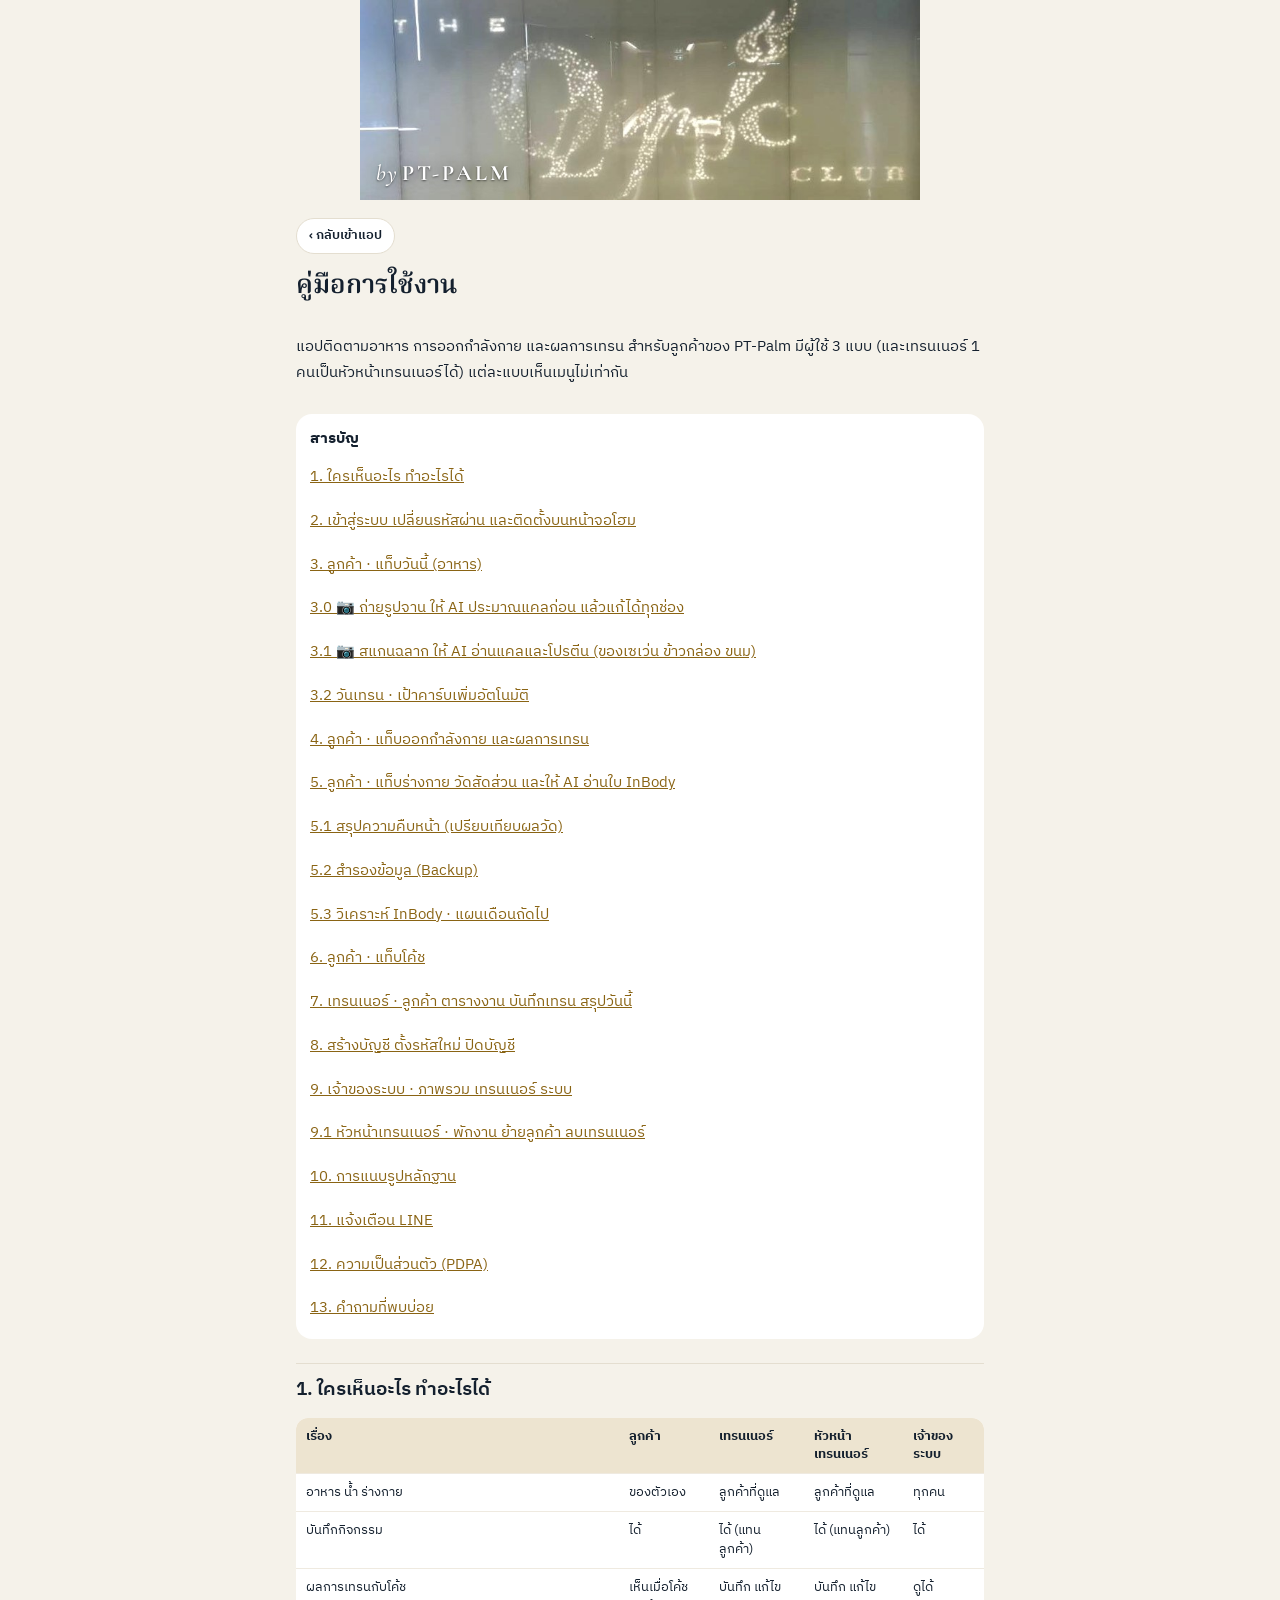
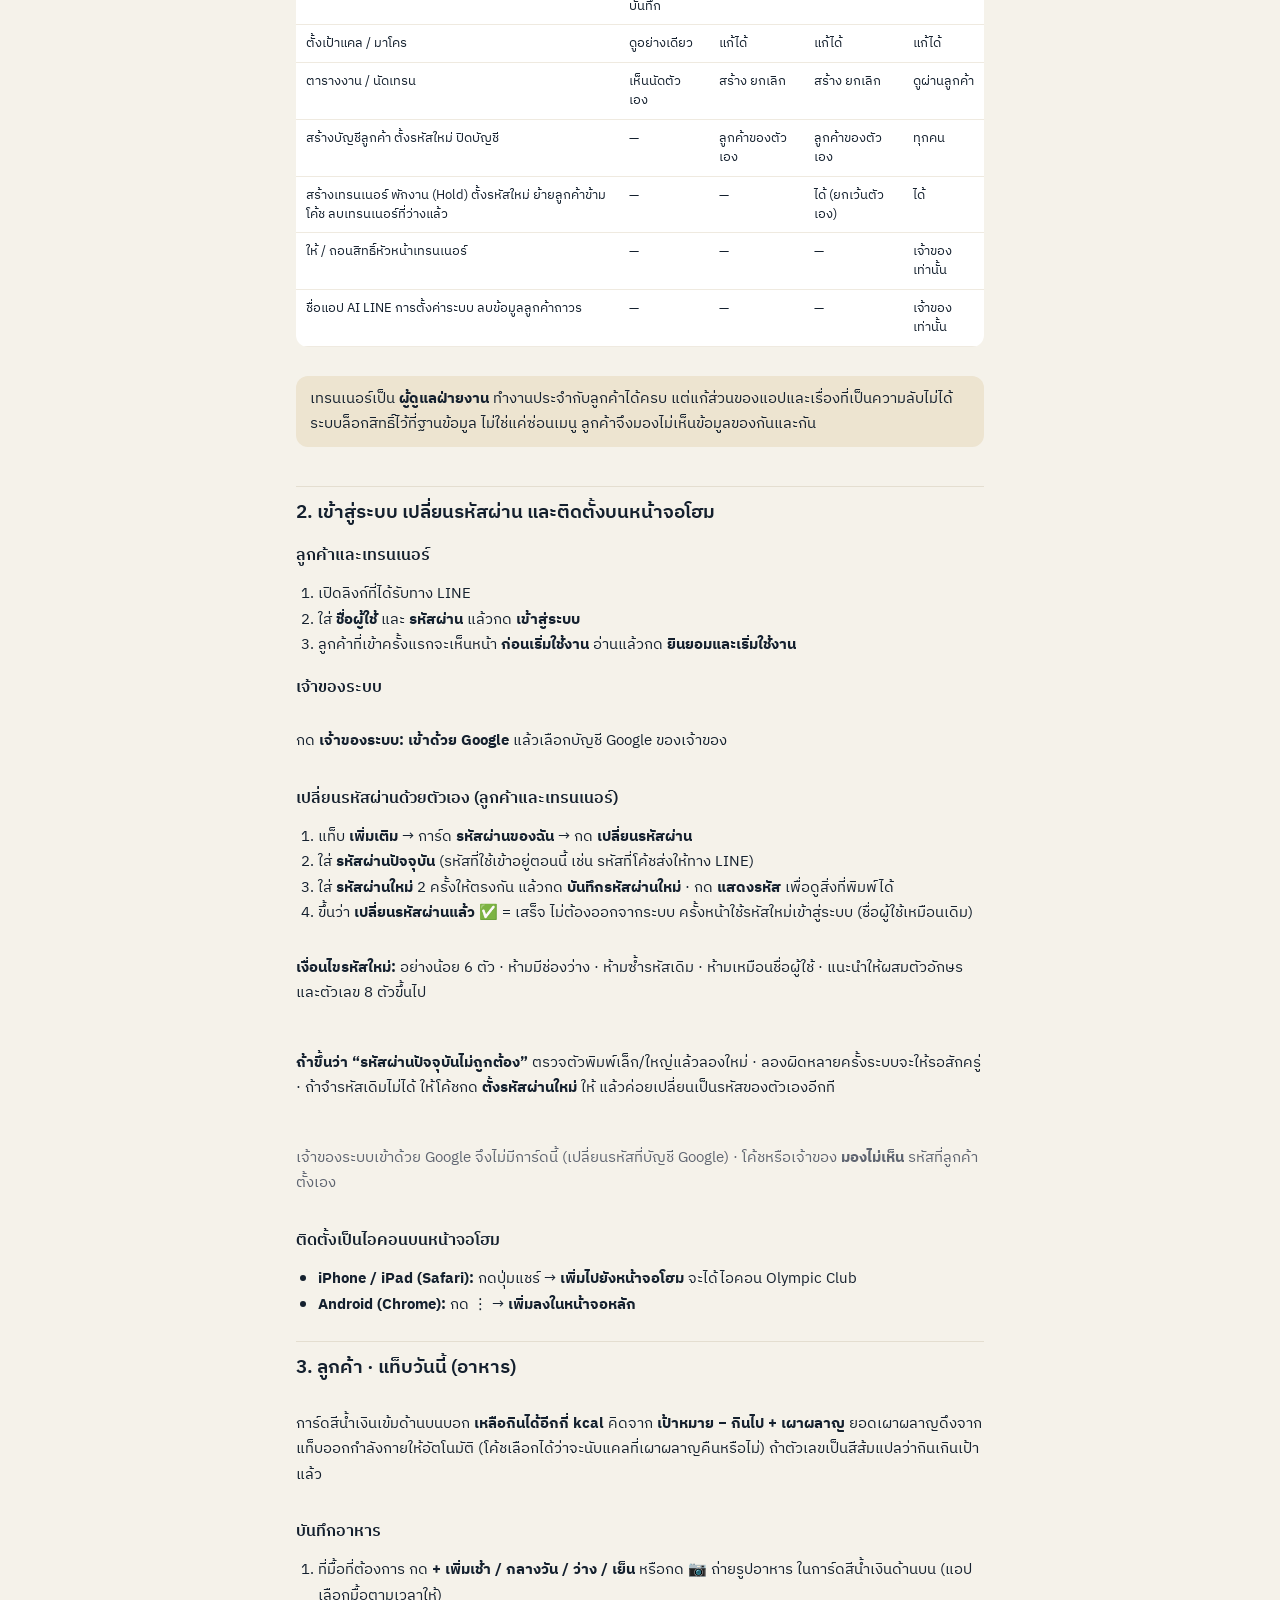
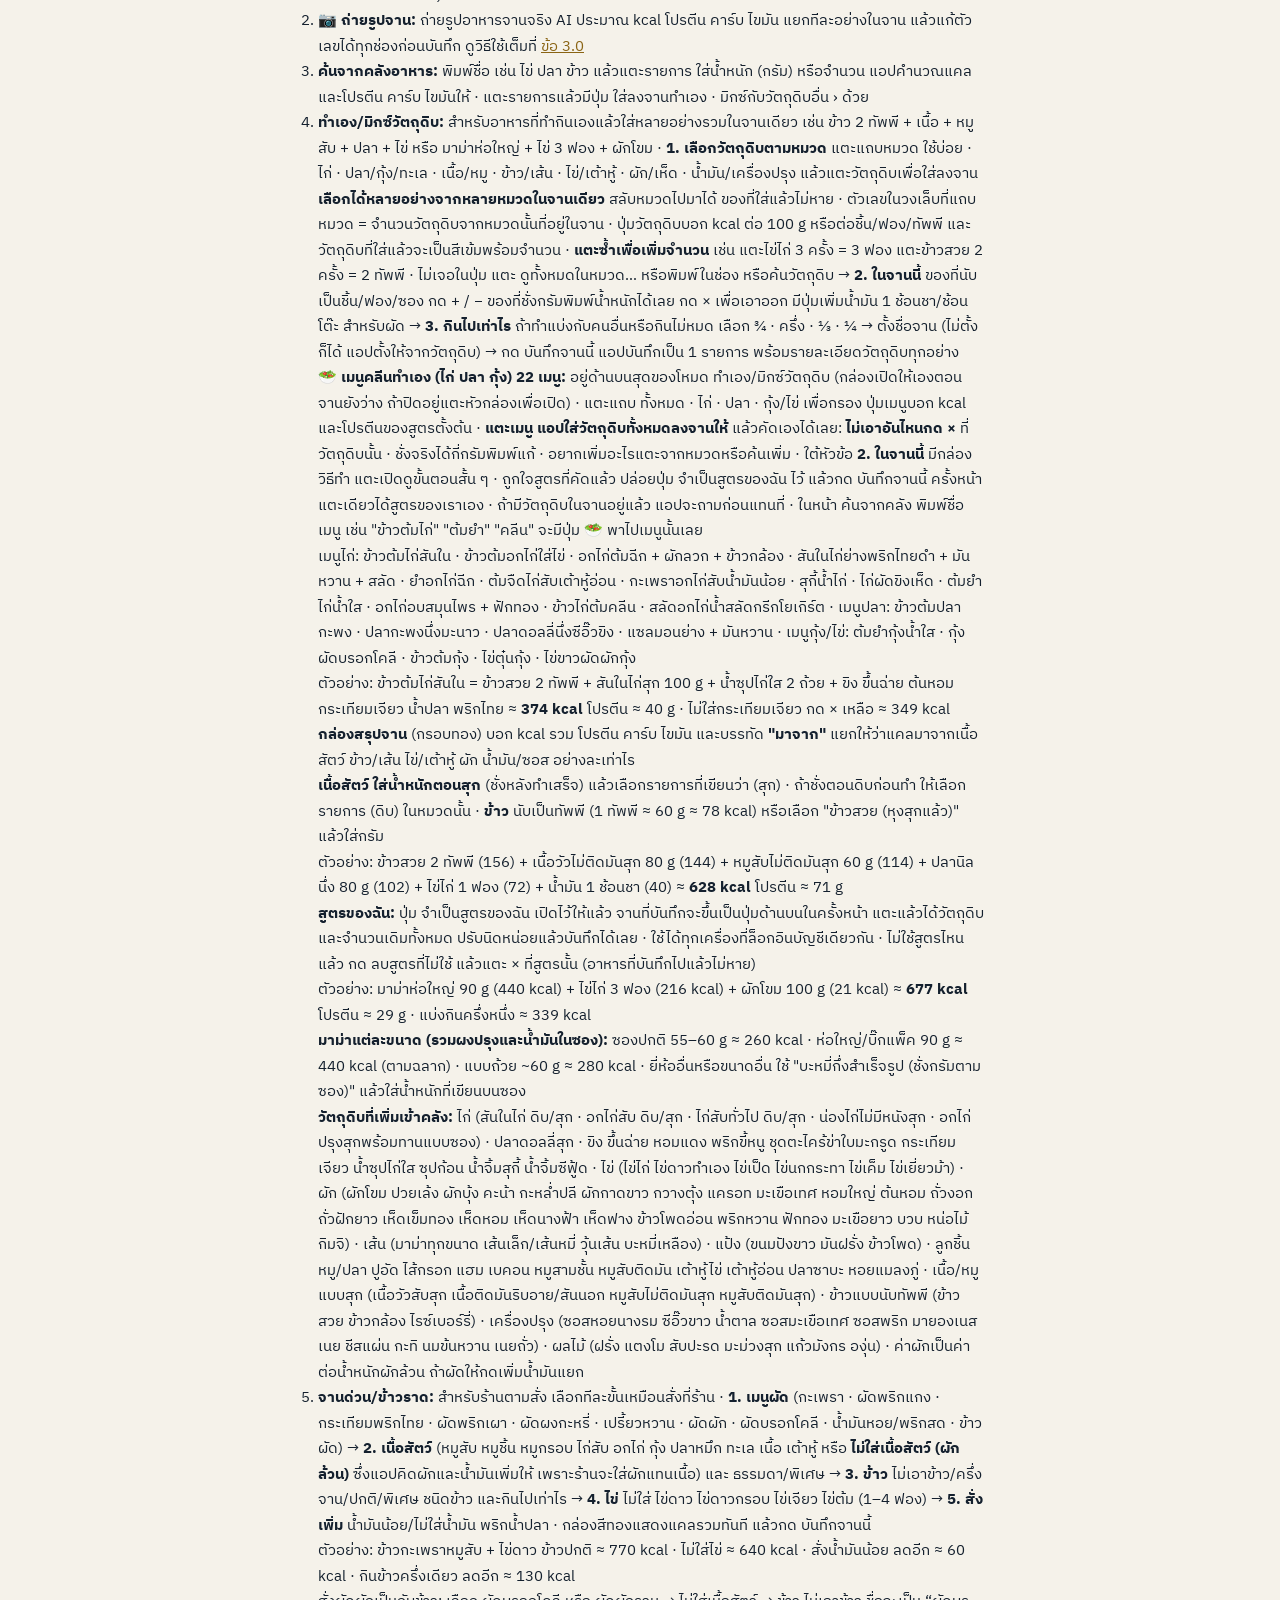
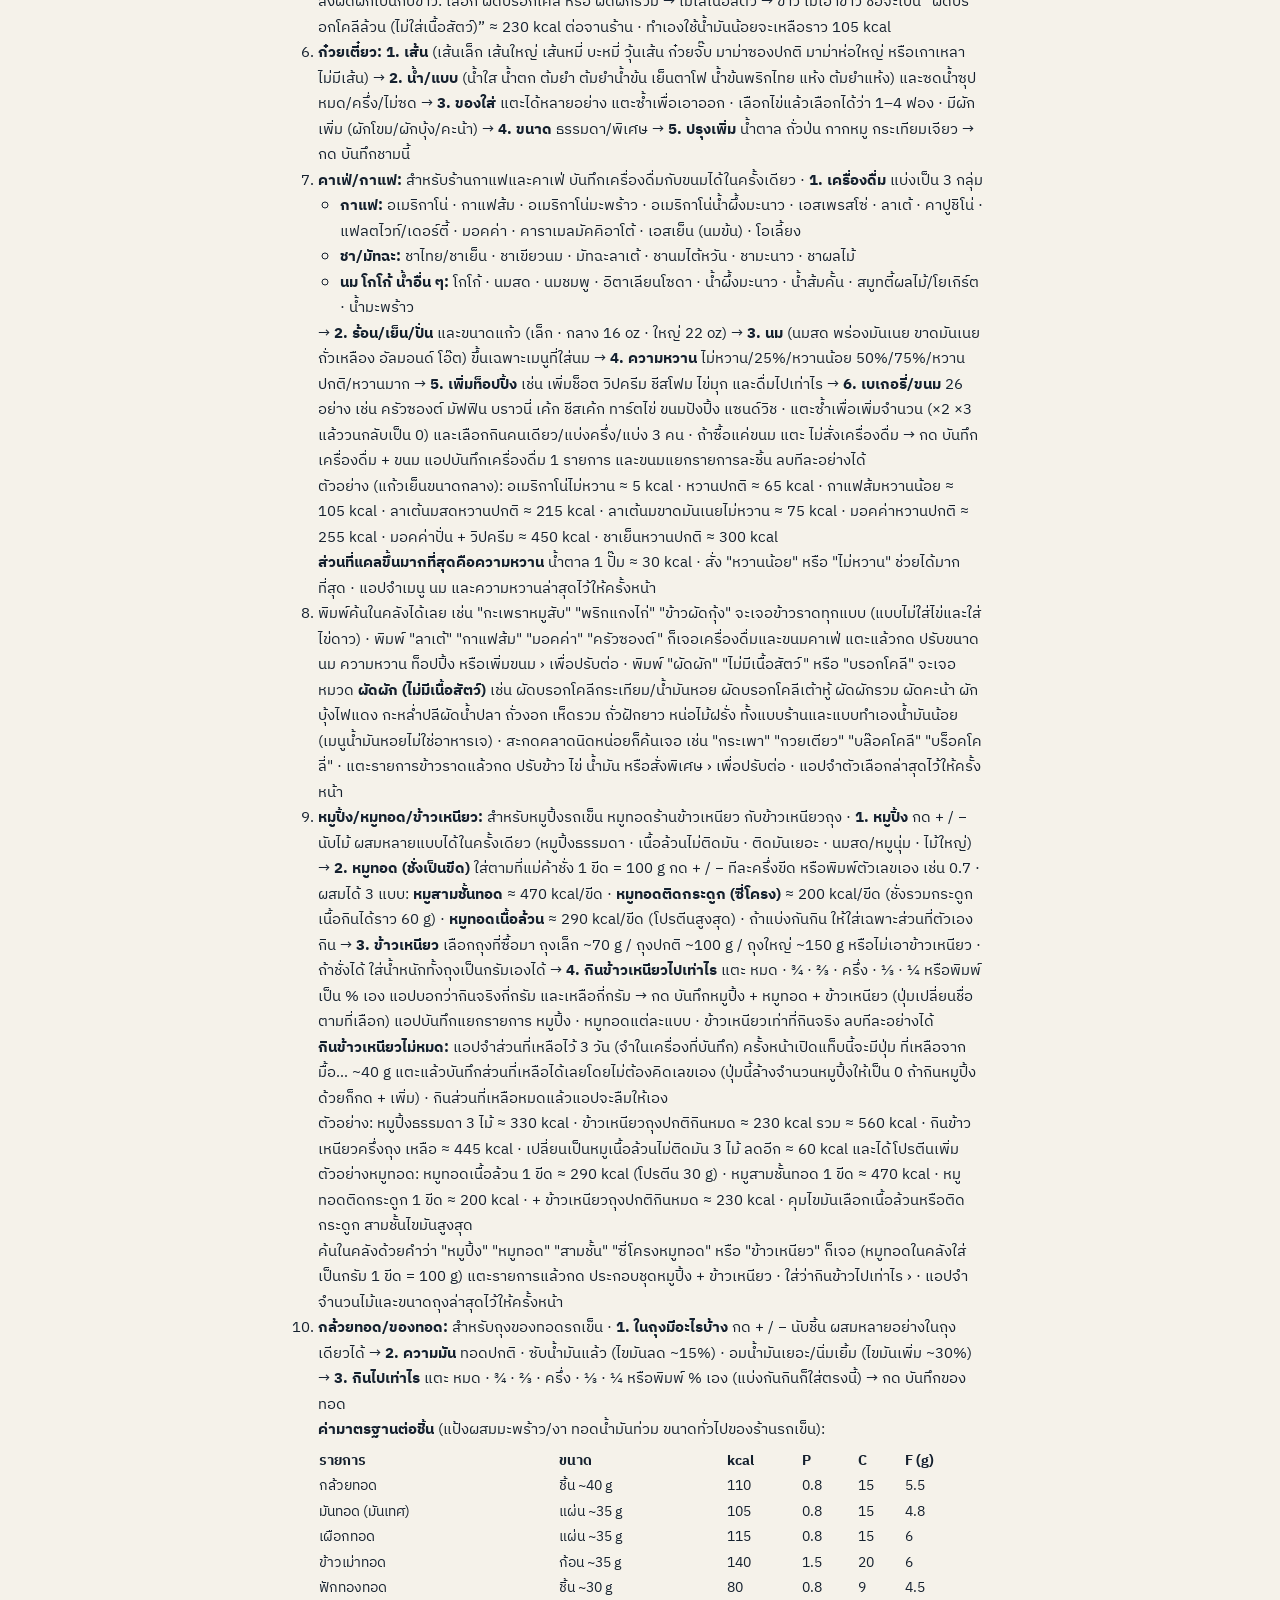
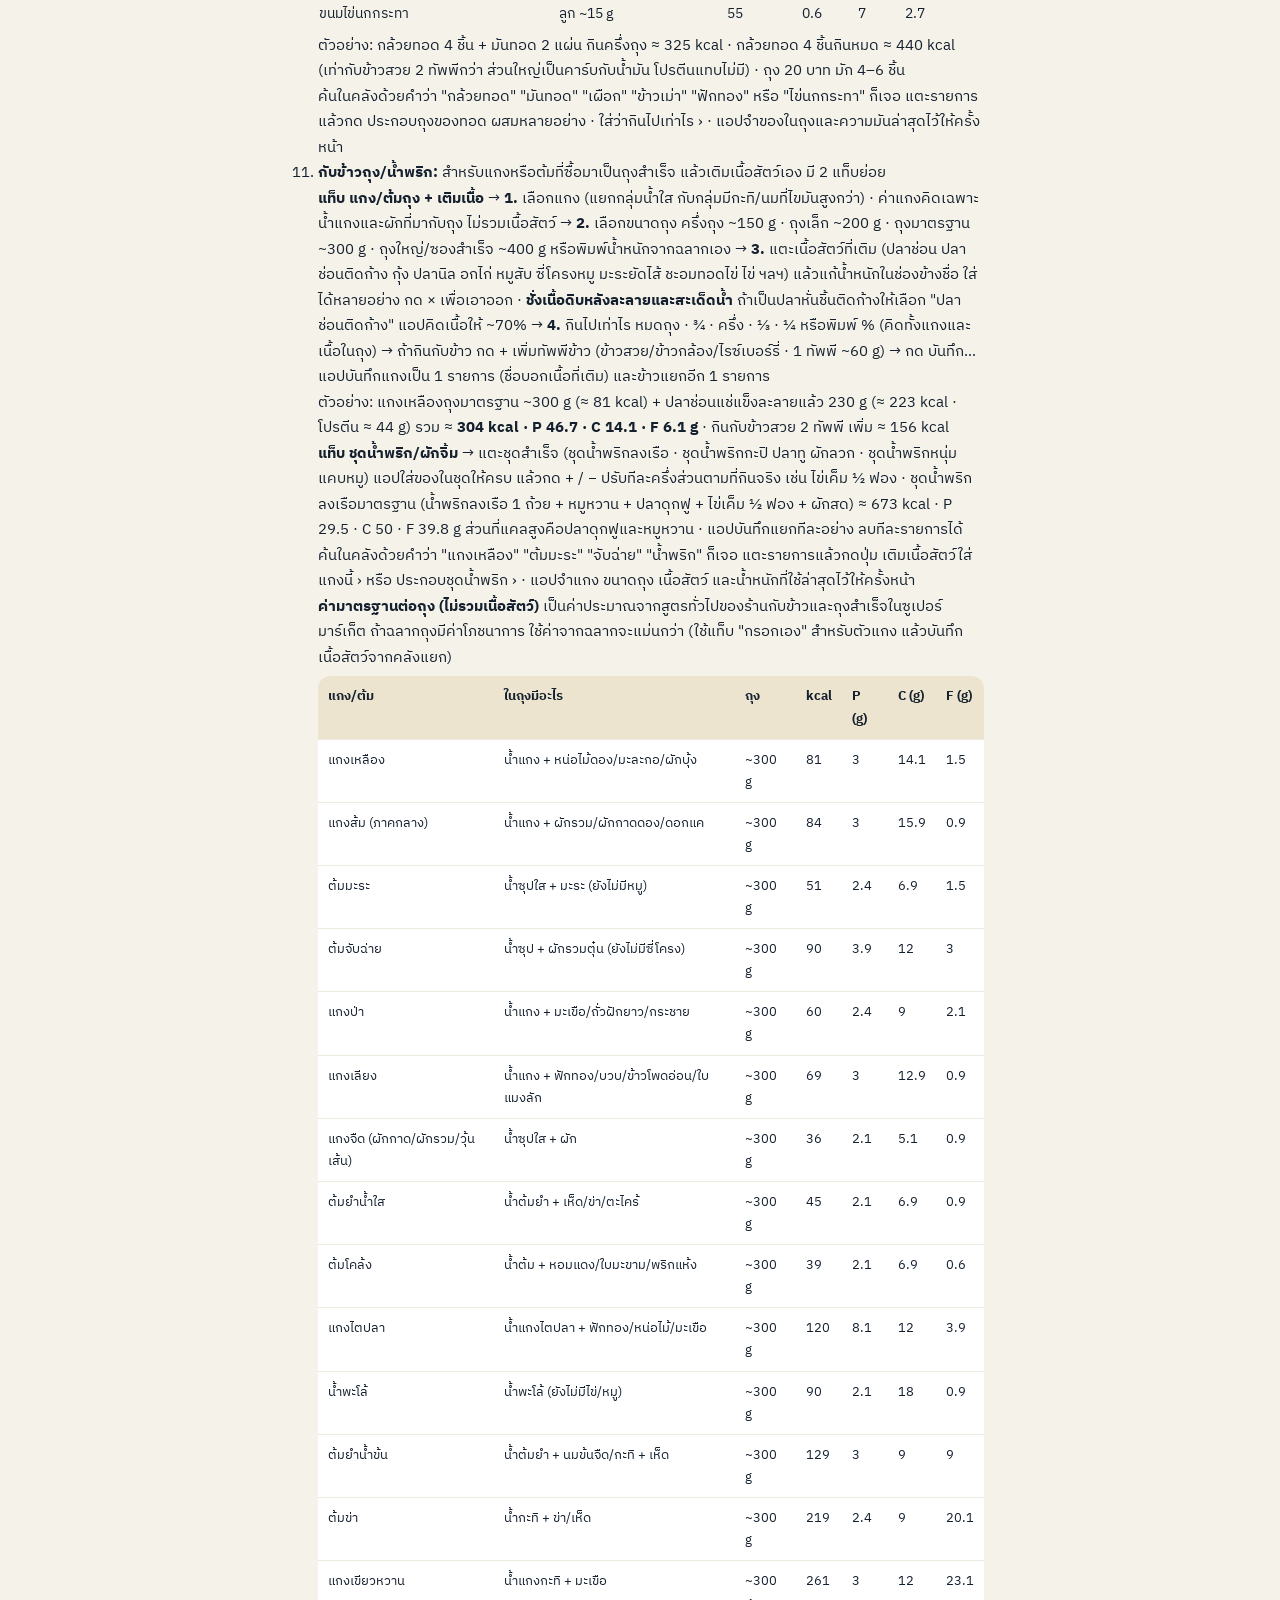
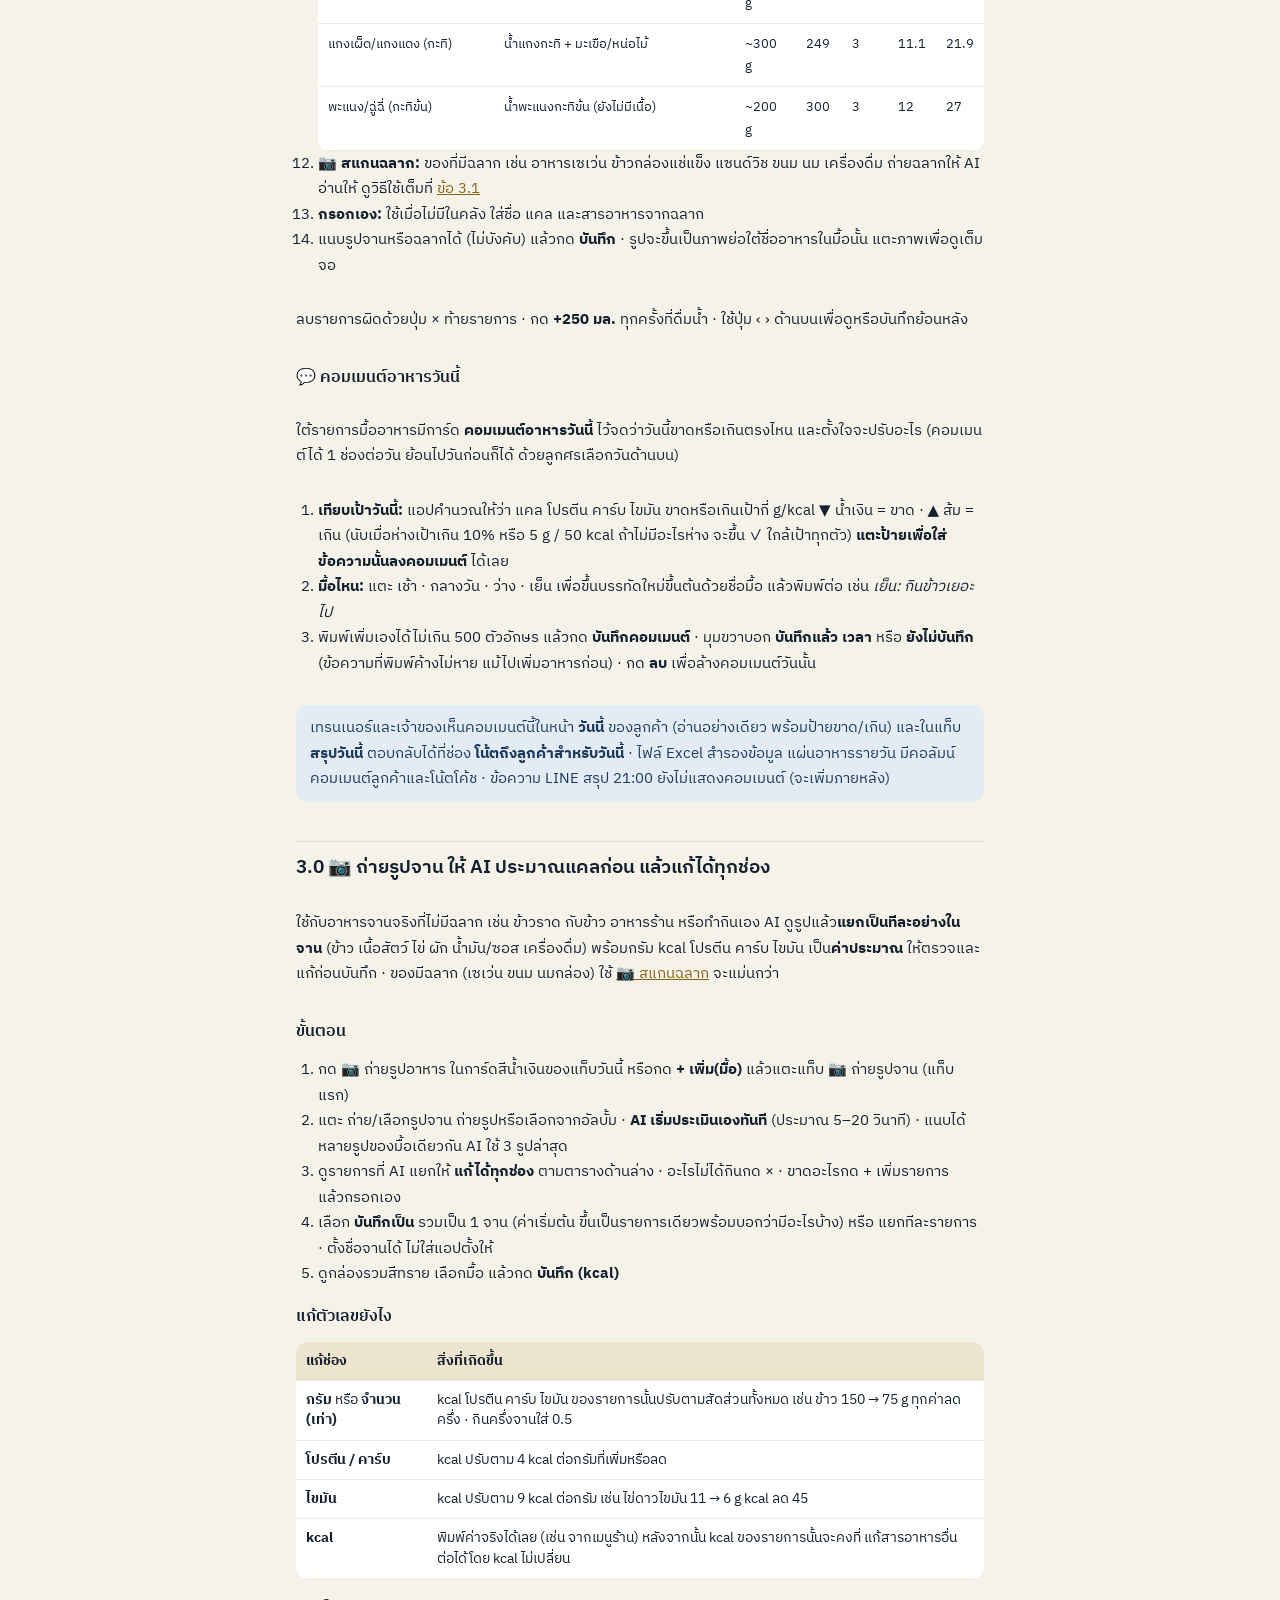
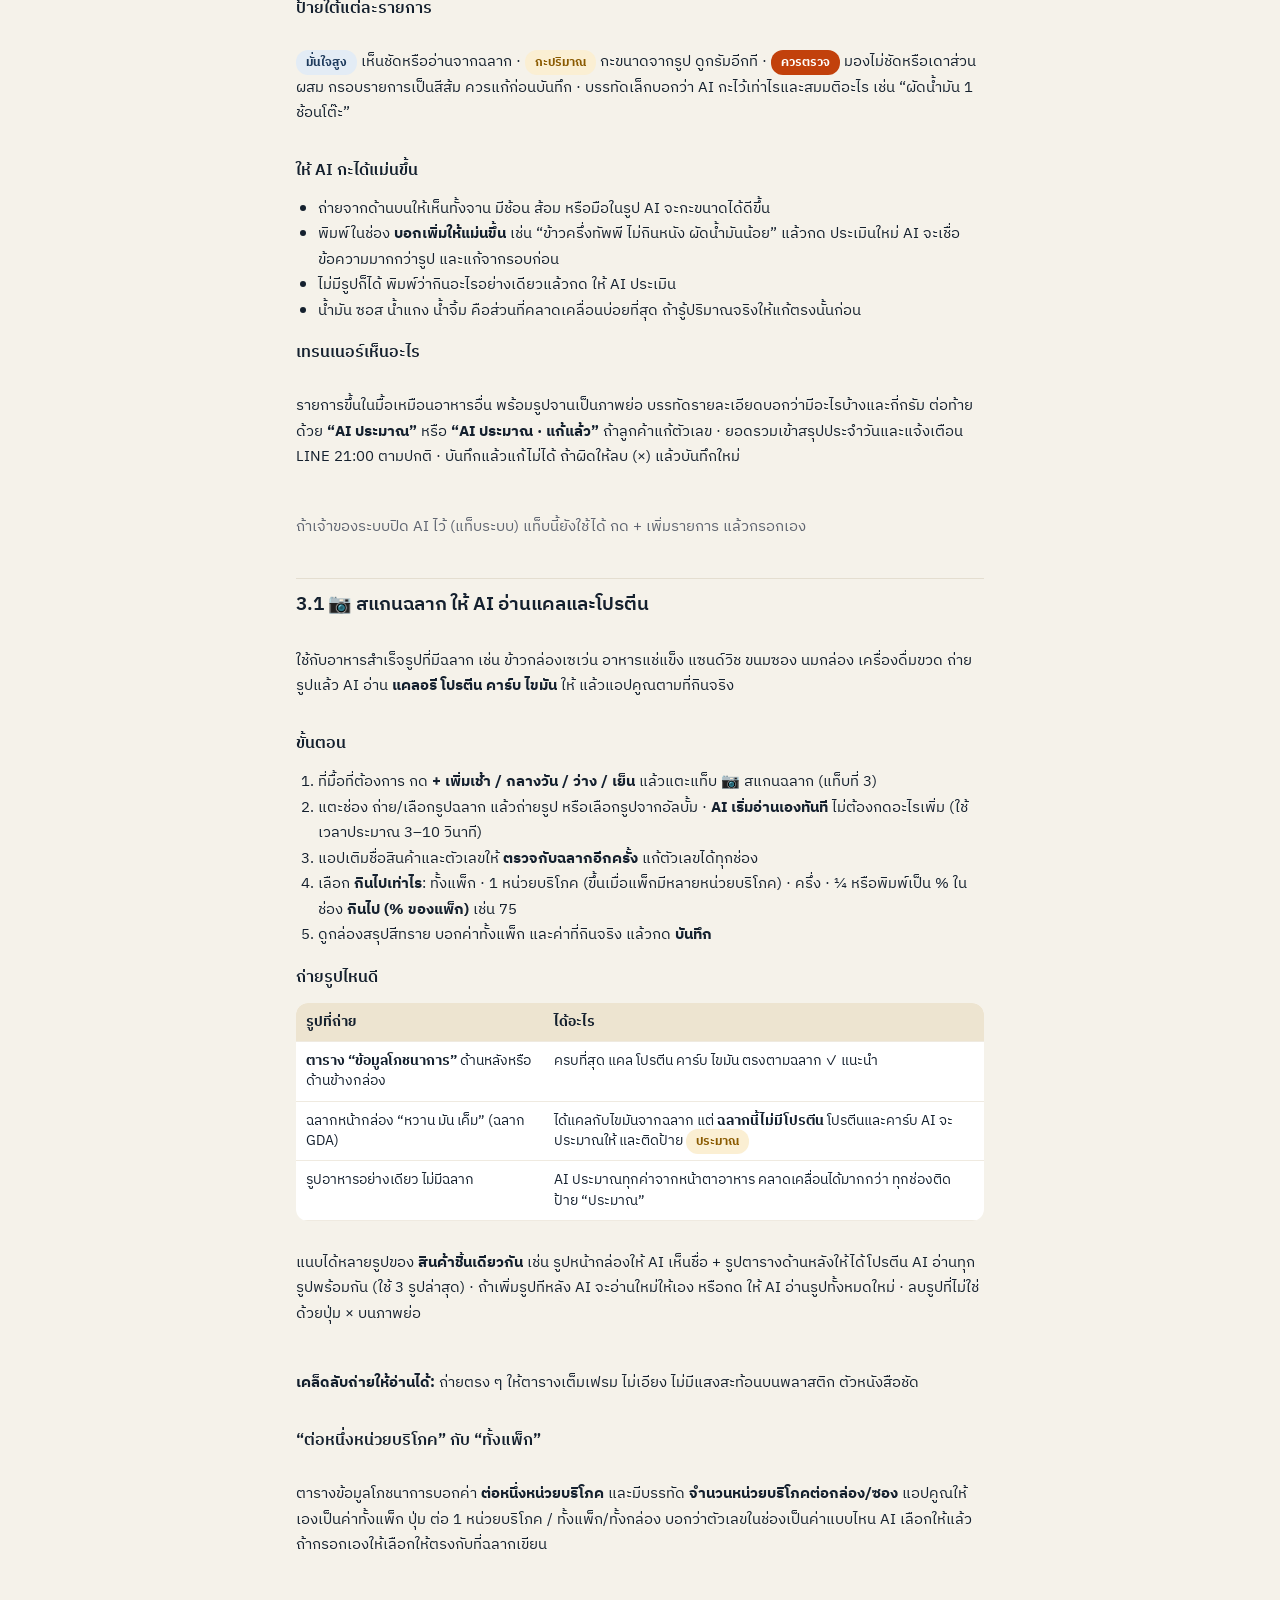
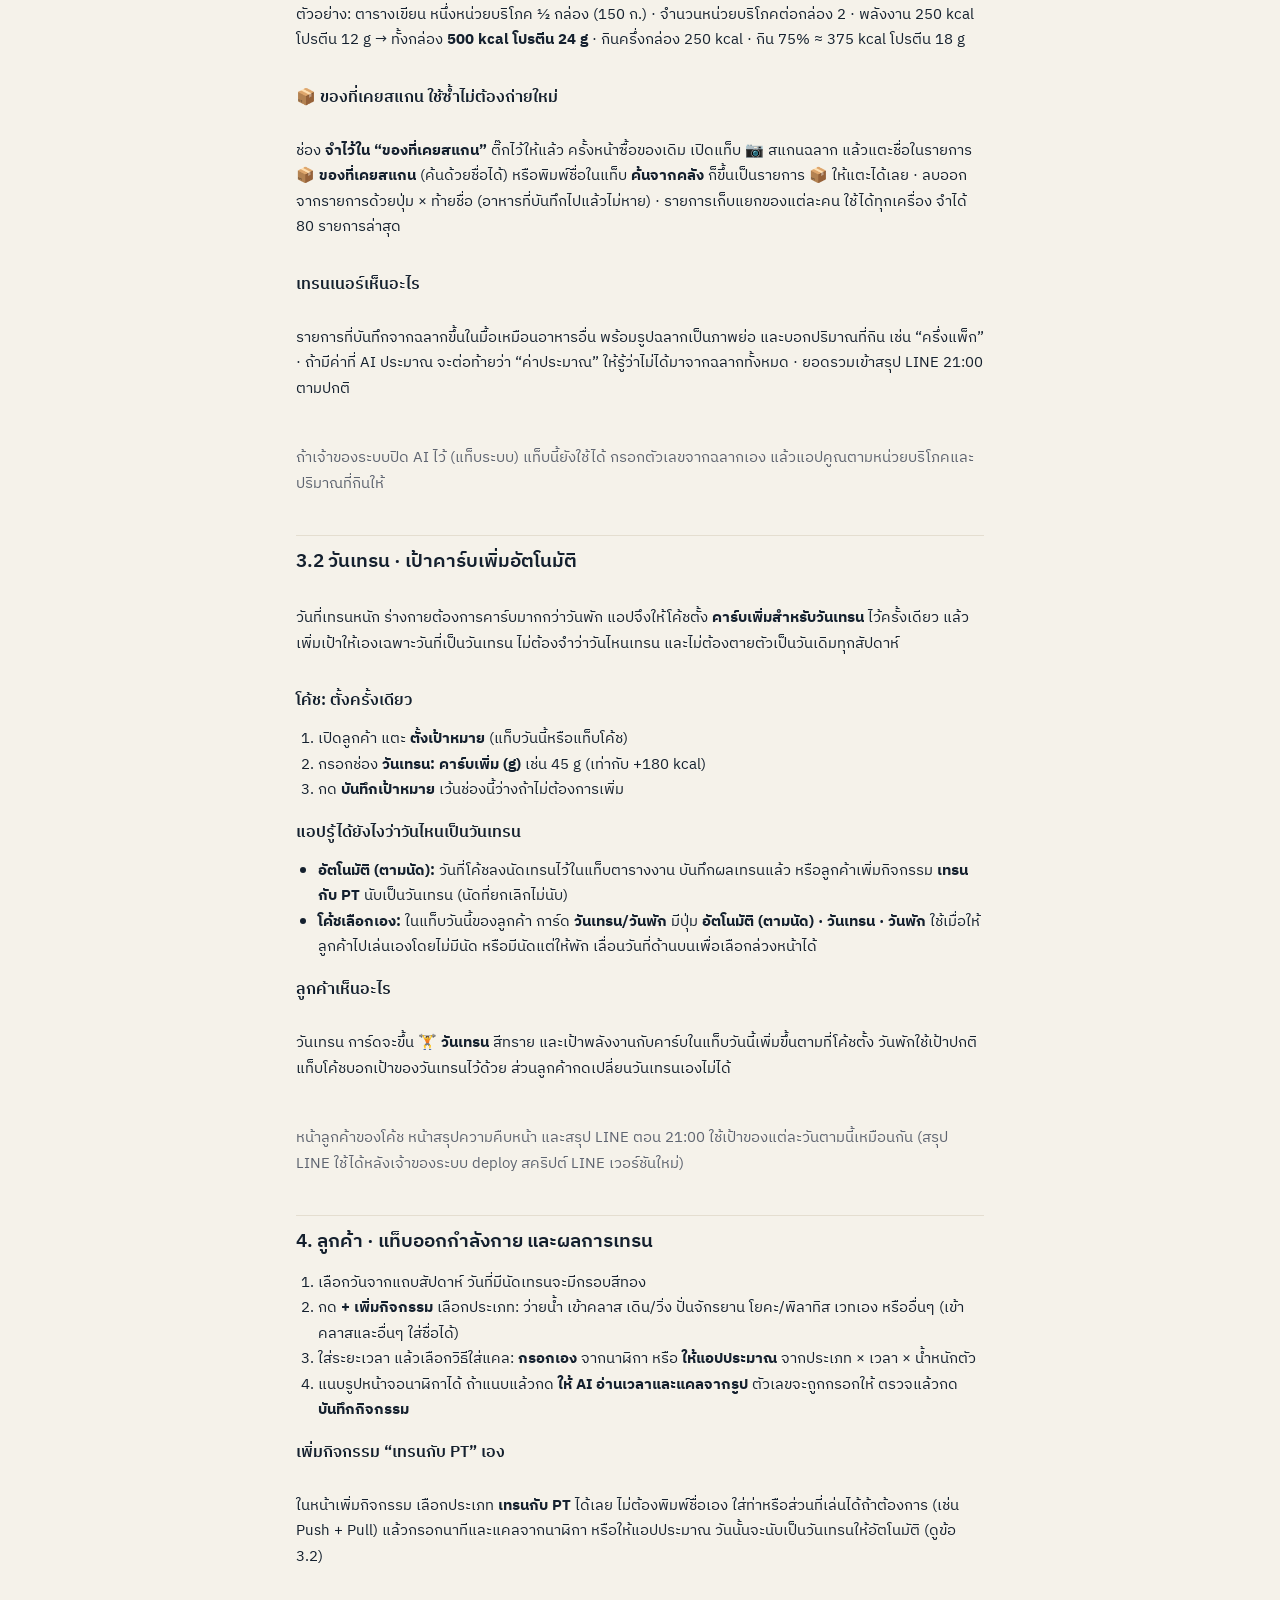
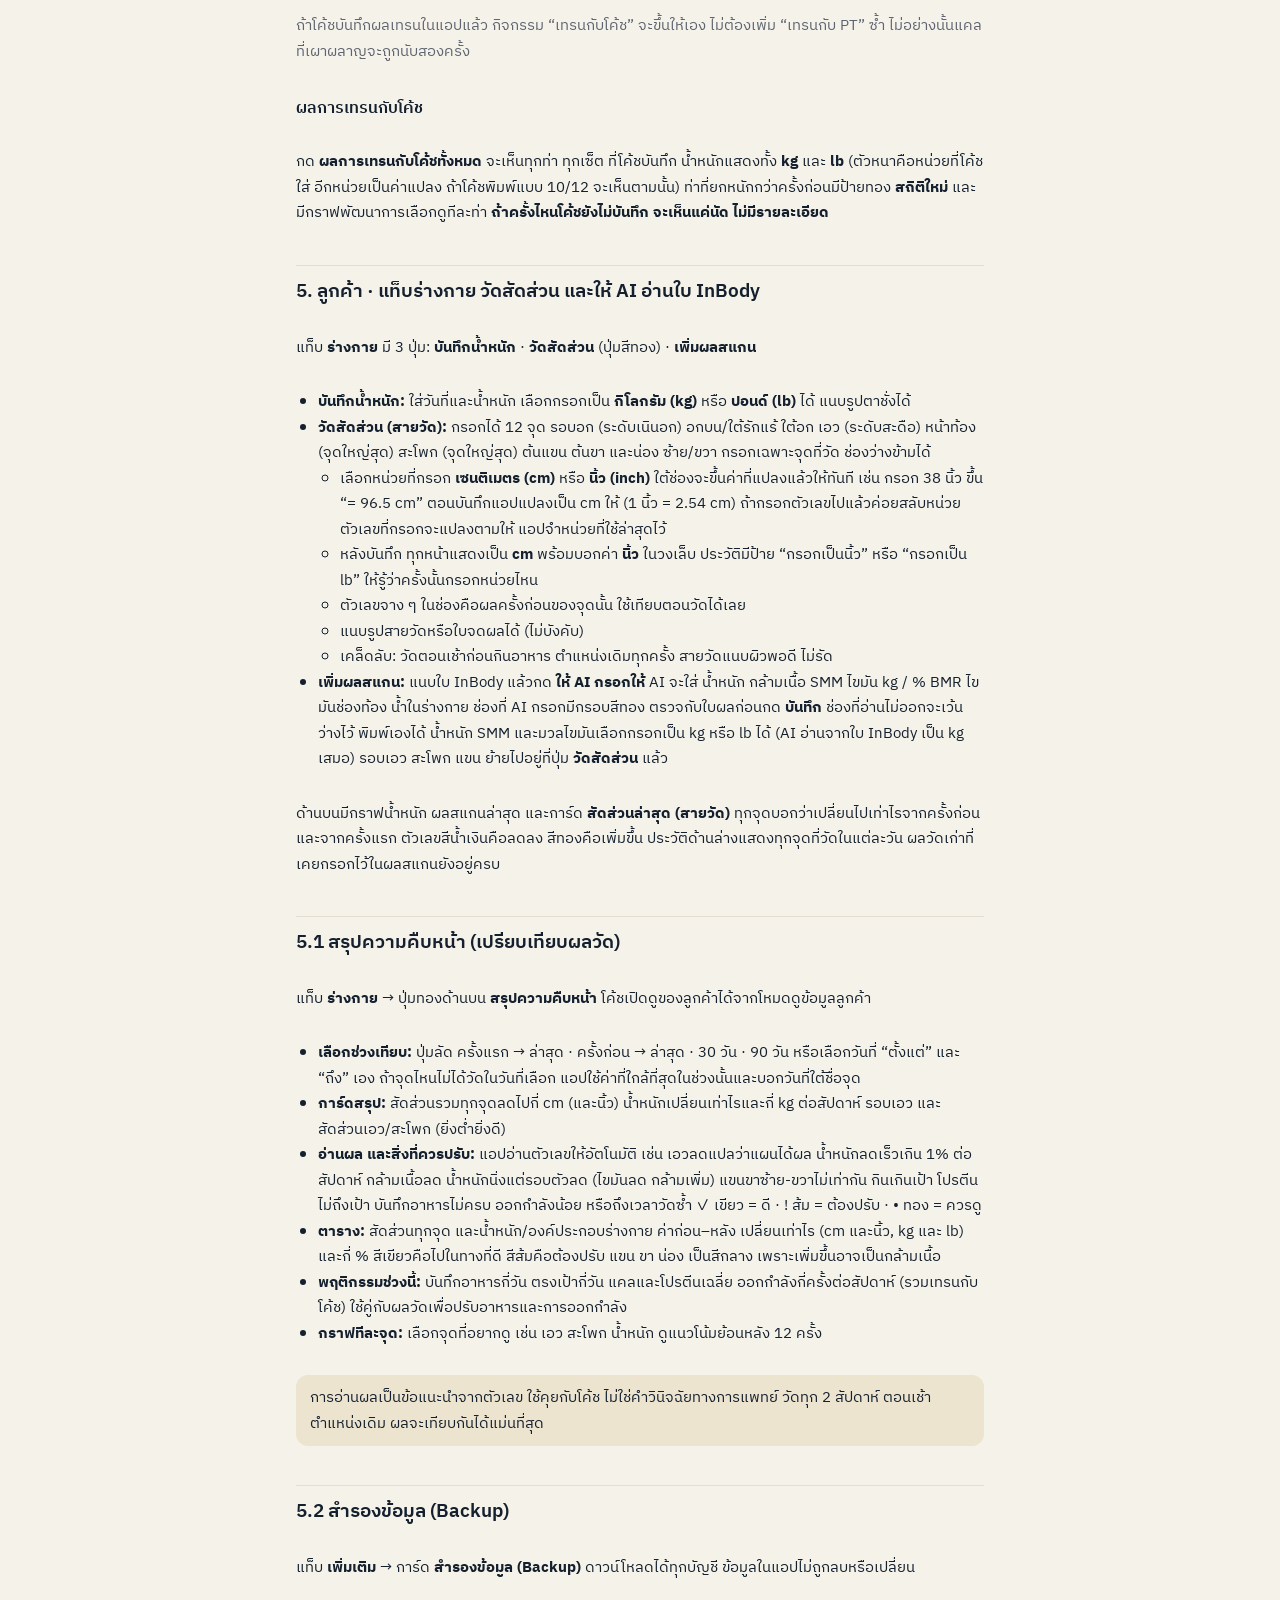
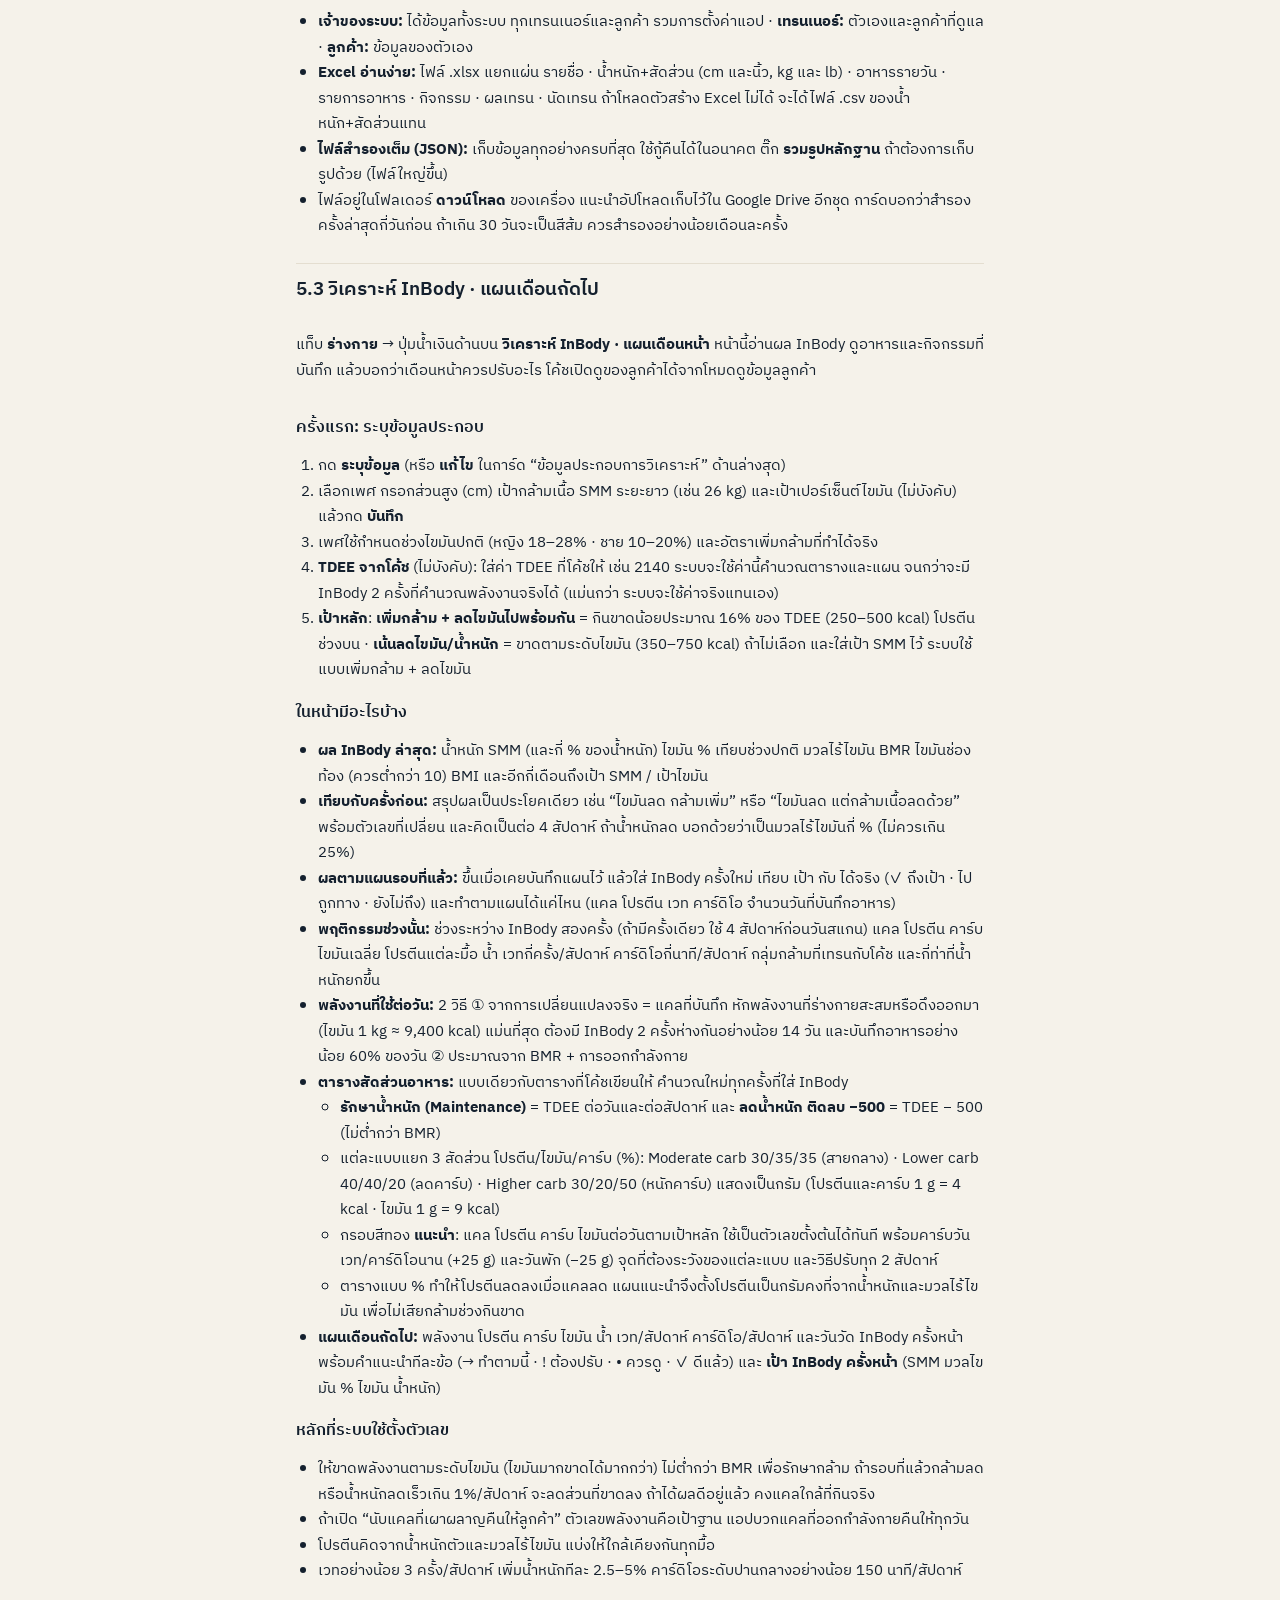
==== commit 3c0def0f: "เพิ่มคอมเมนต์อาหารรายวัน พร้อมป้ายขาด/เกินเป้าให้แตะใส่ - การ์ด "💬 คอมเมนต์อาหารวันนี้" ใต้มื้ออาหาร" ====
--- a/manual.html
+++ b/manual.html
@@ -157,6 +157,12 @@
 <li><b>กรอกเอง:</b> ใช้เมื่อไม่มีในคลัง ใส่ชื่อ แคล และสารอาหารจากฉลาก</li>
 <li>แนบรูปจานหรือฉลากได้ (ไม่บังคับ) แล้วกด <b>บันทึก</b> · รูปจะขึ้นเป็นภาพย่อใต้ชื่ออาหารในมื้อนั้น แตะภาพเพื่อดูเต็มจอ</li></ol>
 <p>ลบรายการผิดด้วยปุ่ม × ท้ายรายการ · กด <b>+250 มล.</b> ทุกครั้งที่ดื่มน้ำ · ใช้ปุ่ม ‹ › ด้านบนเพื่อดูหรือบันทึกย้อนหลัง</p>
+<h3>💬 คอมเมนต์อาหารวันนี้</h3>
+<p>ใต้รายการมื้ออาหารมีการ์ด <b>คอมเมนต์อาหารวันนี้</b> ไว้จดว่าวันนี้ขาดหรือเกินตรงไหน และตั้งใจจะปรับอะไร (คอมเมนต์ได้ 1 ช่องต่อวัน ย้อนไปวันก่อนก็ได้ ด้วยลูกศรเลือกวันด้านบน)</p>
+<ol><li><b>เทียบเป้าวันนี้:</b> แอปคำนวณให้ว่า แคล โปรตีน คาร์บ ไขมัน ขาดหรือเกินเป้ากี่ g/kcal ▼ น้ำเงิน = ขาด · ▲ ส้ม = เกิน (นับเมื่อห่างเป้าเกิน 10% หรือ 5 g / 50 kcal ถ้าไม่มีอะไรห่าง จะขึ้น ✓ ใกล้เป้าทุกตัว) <b>แตะป้ายเพื่อใส่ข้อความนั้นลงคอมเมนต์</b> ได้เลย</li>
+<li><b>มื้อไหน:</b> แตะ เช้า · กลางวัน · ว่าง · เย็น เพื่อขึ้นบรรทัดใหม่ขึ้นต้นด้วยชื่อมื้อ แล้วพิมพ์ต่อ เช่น <i>เย็น: กินข้าวเยอะไป</i></li>
+<li>พิมพ์เพิ่มเองได้ไม่เกิน 500 ตัวอักษร แล้วกด <b>บันทึกคอมเมนต์</b> · มุมขวาบอก <b>บันทึกแล้ว เวลา</b> หรือ <b>ยังไม่บันทึก</b> (ข้อความที่พิมพ์ค้างไม่หาย แม้ไปเพิ่มอาหารก่อน) · กด <b>ลบ</b> เพื่อล้างคอมเมนต์วันนั้น</li></ol>
+<p class="tip">เทรนเนอร์และเจ้าของเห็นคอมเมนต์นี้ในหน้า <b>วันนี้</b> ของลูกค้า (อ่านอย่างเดียว พร้อมป้ายขาด/เกิน) และในแท็บ <b>สรุปวันนี้</b> ตอบกลับได้ที่ช่อง <b>โน้ตถึงลูกค้าสำหรับวันนี้</b> · ไฟล์ Excel สำรองข้อมูล แผ่นอาหารรายวัน มีคอลัมน์คอมเมนต์ลูกค้าและโน้ตโค้ช · ข้อความ LINE สรุป 21:00 ยังไม่แสดงคอมเมนต์ (จะเพิ่มภายหลัง)</p>
 
 <h2 id="plate">3.0 📷 ถ่ายรูปจาน ให้ AI ประมาณแคลก่อน แล้วแก้ได้ทุกช่อง</h2>
 <p>ใช้กับอาหารจานจริงที่ไม่มีฉลาก เช่น ข้าวราด กับข้าว อาหารร้าน หรือทำกินเอง AI ดูรูปแล้ว<b>แยกเป็นทีละอย่างในจาน</b> (ข้าว เนื้อสัตว์ ไข่ ผัก น้ำมัน/ซอส เครื่องดื่ม) พร้อมกรัม kcal โปรตีน คาร์บ ไขมัน เป็น<b>ค่าประมาณ</b> ให้ตรวจและแก้ก่อนบันทึก · ของมีฉลาก (เซเว่น ขนม นมกล่อง) ใช้ <a href="#label">📷 สแกนฉลาก</a> จะแม่นกว่า</p>
@@ -322,7 +328,7 @@
 <p class="tip">ลูกค้าเห็นผลในแอปทันที และยอดเผาผลาญเข้าหน้าแรกของลูกค้า ไม่บันทึกผลก็ไม่ส่งอะไรถึงลูกค้า บันทึกย้อนหลังได้ และกด <b>แก้ผล</b> ได้ภายหลัง</p>
 <p class="note">ถ้าเปิดแอปค้างไว้แล้วมีการปรับปรุงแอป จะมีแถบสีทอง <b>มีเวอร์ชันใหม่ · แตะเพื่ออัปเดต</b> ขึ้นด้านบน แตะแล้วแอปโหลดใหม่ (ถ้ากำลังกรอกผลเทรนค้าง แอปจะถามก่อน ควรกดบันทึกให้เสร็จก่อนอัปเดต)</p>
 <h3>แท็บสรุปวันนี้</h3>
-<p>สรุปรายคน: แคลที่กินเทียบเป้า โปรตีน คาร์บ ไขมัน แคลแต่ละมื้อ และกิจกรรมพร้อมแคลแต่ละประเภท นี่คือข้อความเดียวกับที่ระบบส่งเข้า LINE ของโค้ชตอน 21:00 (ต้องเชื่อม LINE ที่แท็บเพิ่มเติมก่อน) อยากส่งให้คนอื่นเพิ่มกด <b>คัดลอกข้อความสรุป</b> แล้ววางใน LINE ได้</p>
+<p>สรุปรายคน: แคลที่กินเทียบเป้า โปรตีน คาร์บ ไขมัน แคลแต่ละมื้อ กิจกรรมพร้อมแคลแต่ละประเภท และ 💬 คอมเมนต์อาหารที่ลูกค้าเขียน (ถ้ามี) นี่คือข้อความเดียวกับที่ระบบส่งเข้า LINE ของโค้ชตอน 21:00 (ต้องเชื่อม LINE ที่แท็บเพิ่มเติมก่อน) อยากส่งให้คนอื่นเพิ่มกด <b>คัดลอกข้อความสรุป</b> แล้ววางใน LINE ได้</p>
 
 <h2 id="accounts">8. สร้างบัญชี ตั้งรหัสใหม่ ปิดบัญชี</h2>
 <ol><li>เทรนเนอร์: แท็บ <b>เพิ่มเติม</b> → <b>+ สร้างบัญชีลูกค้า</b> · เจ้าของ: แท็บ <b>เทรนเนอร์</b></li>
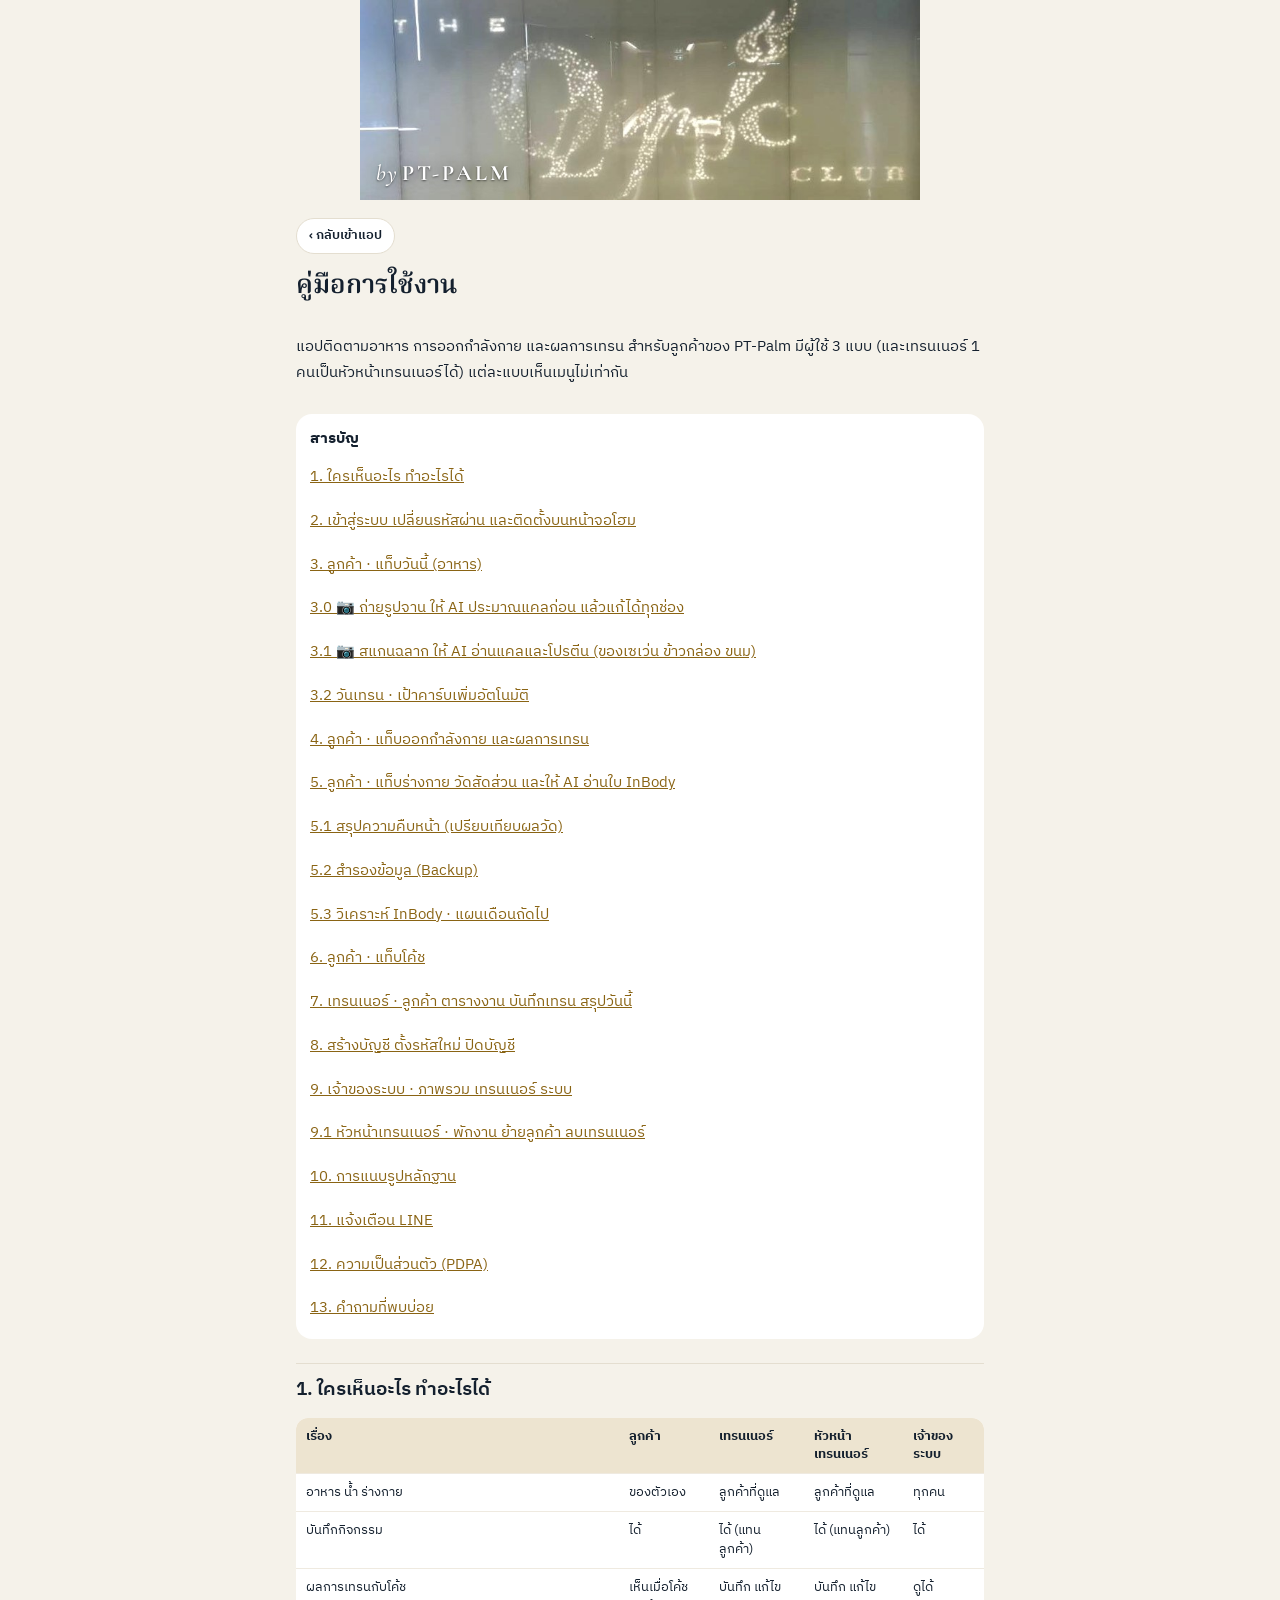
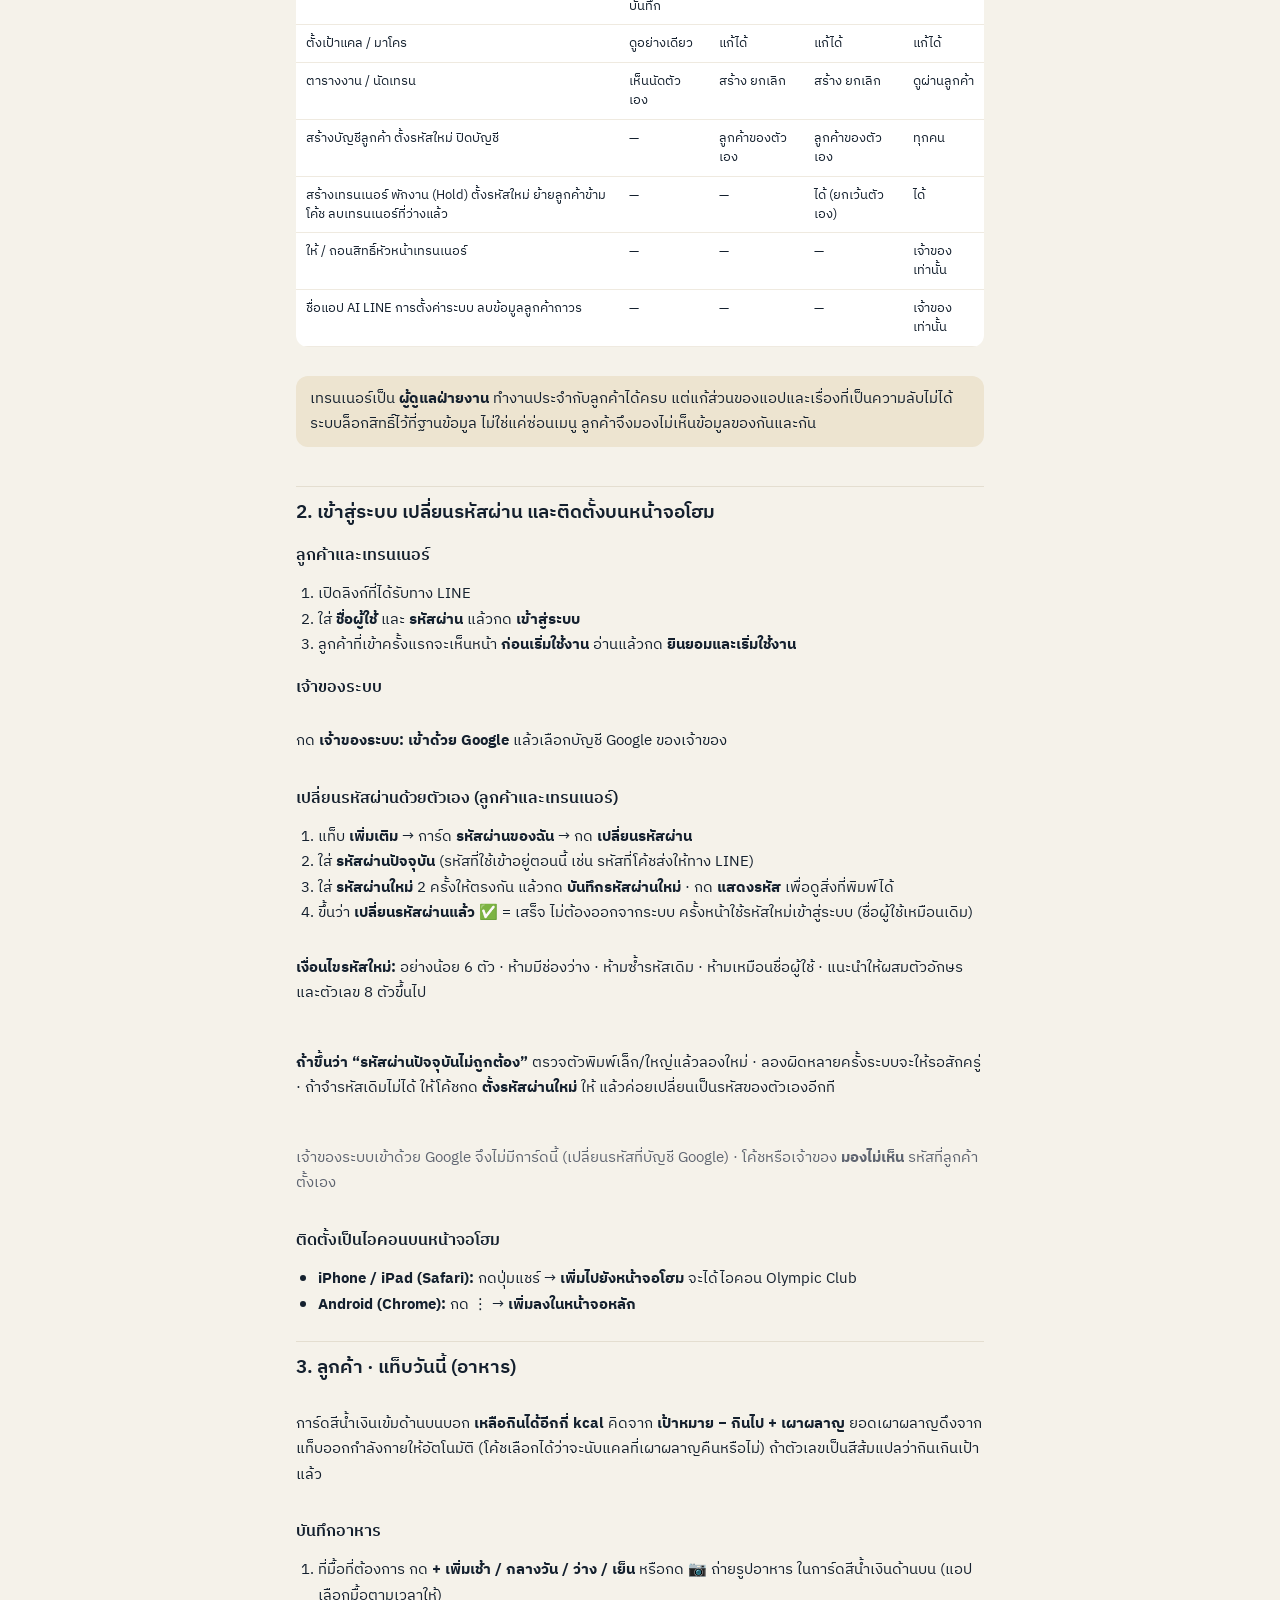
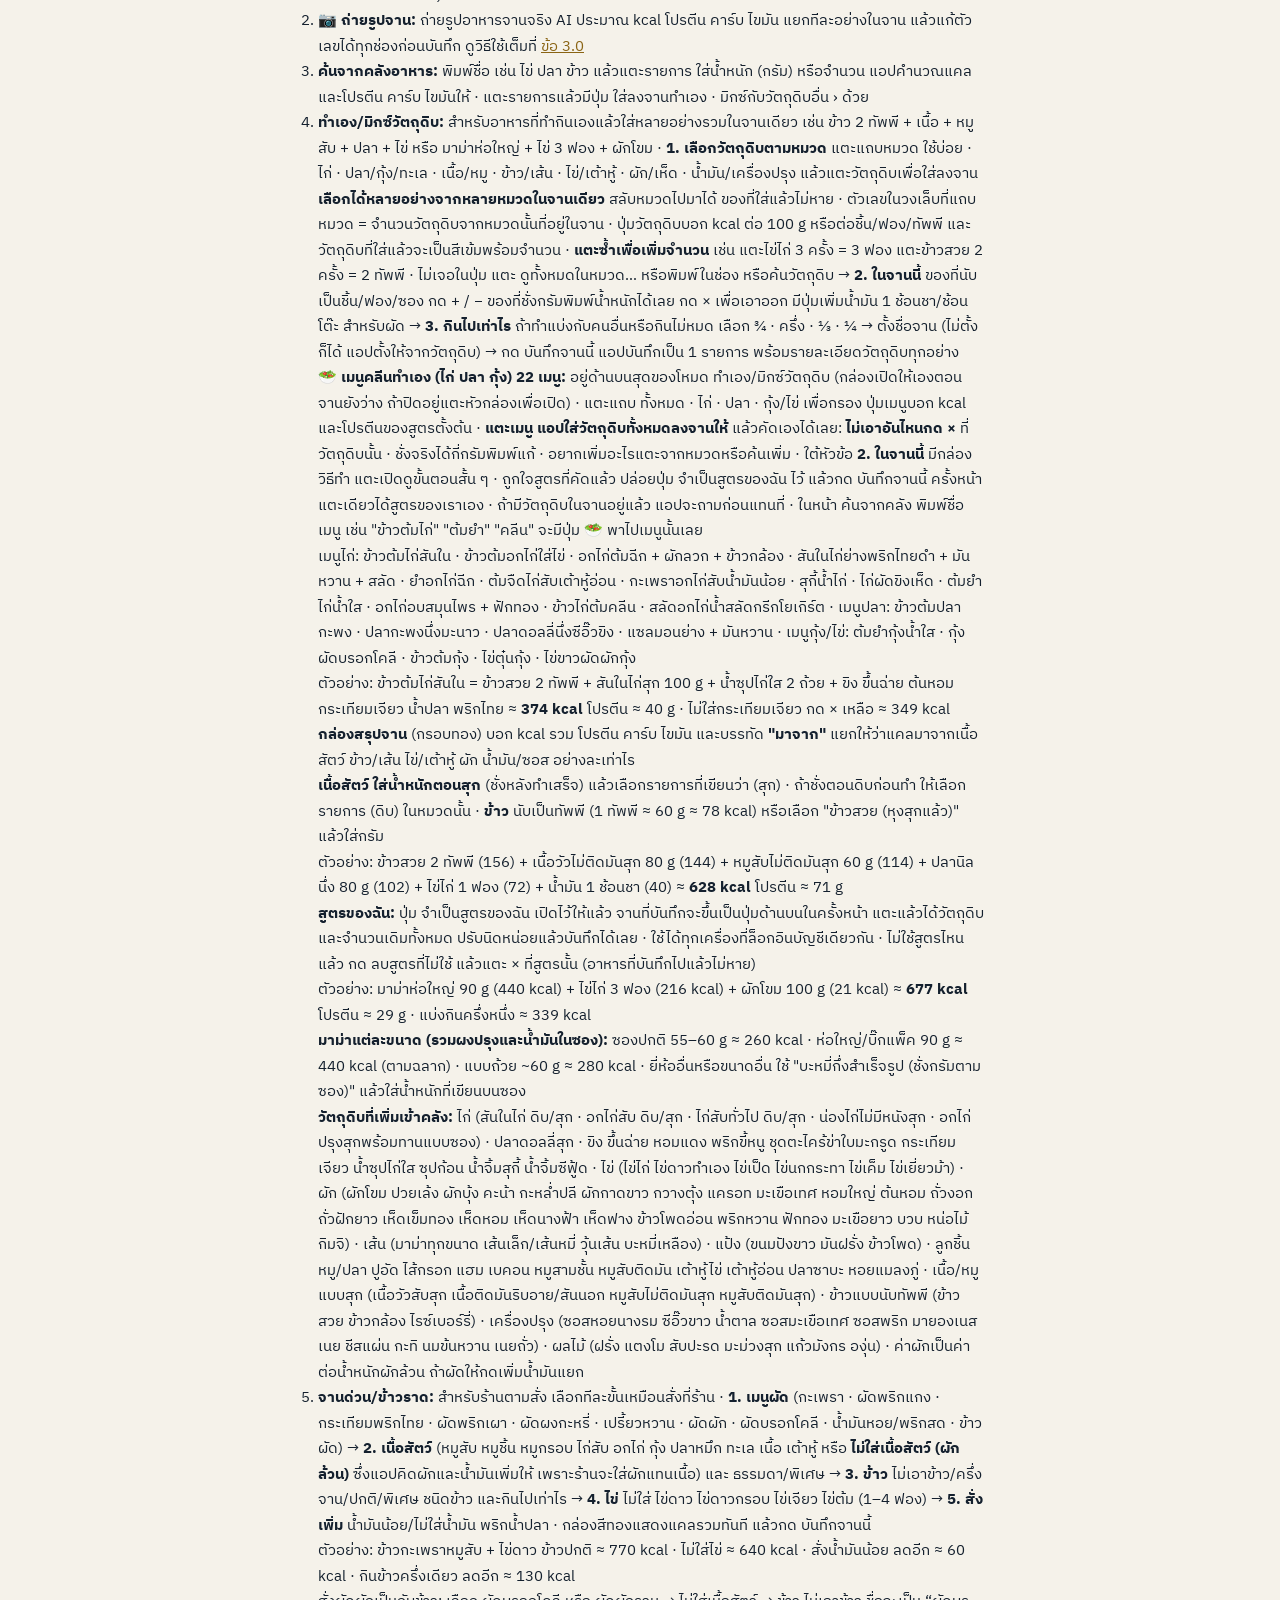
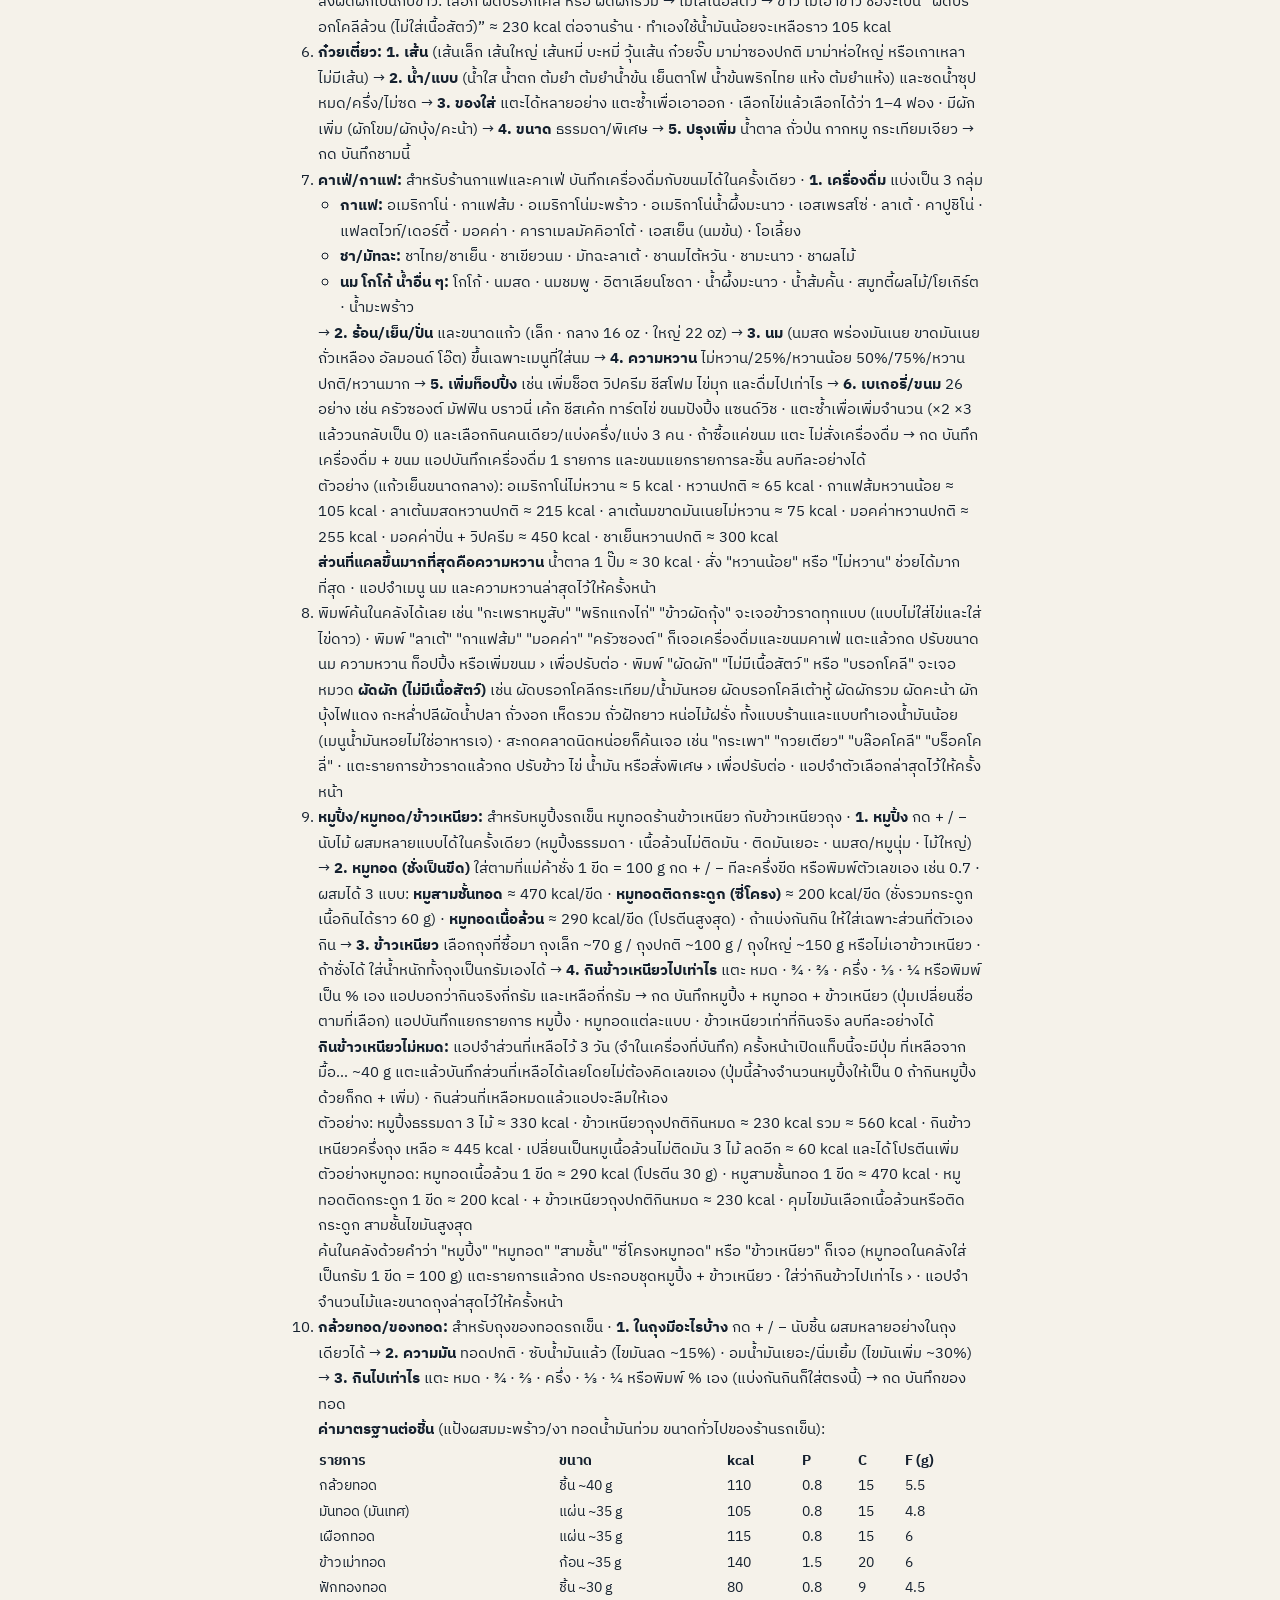
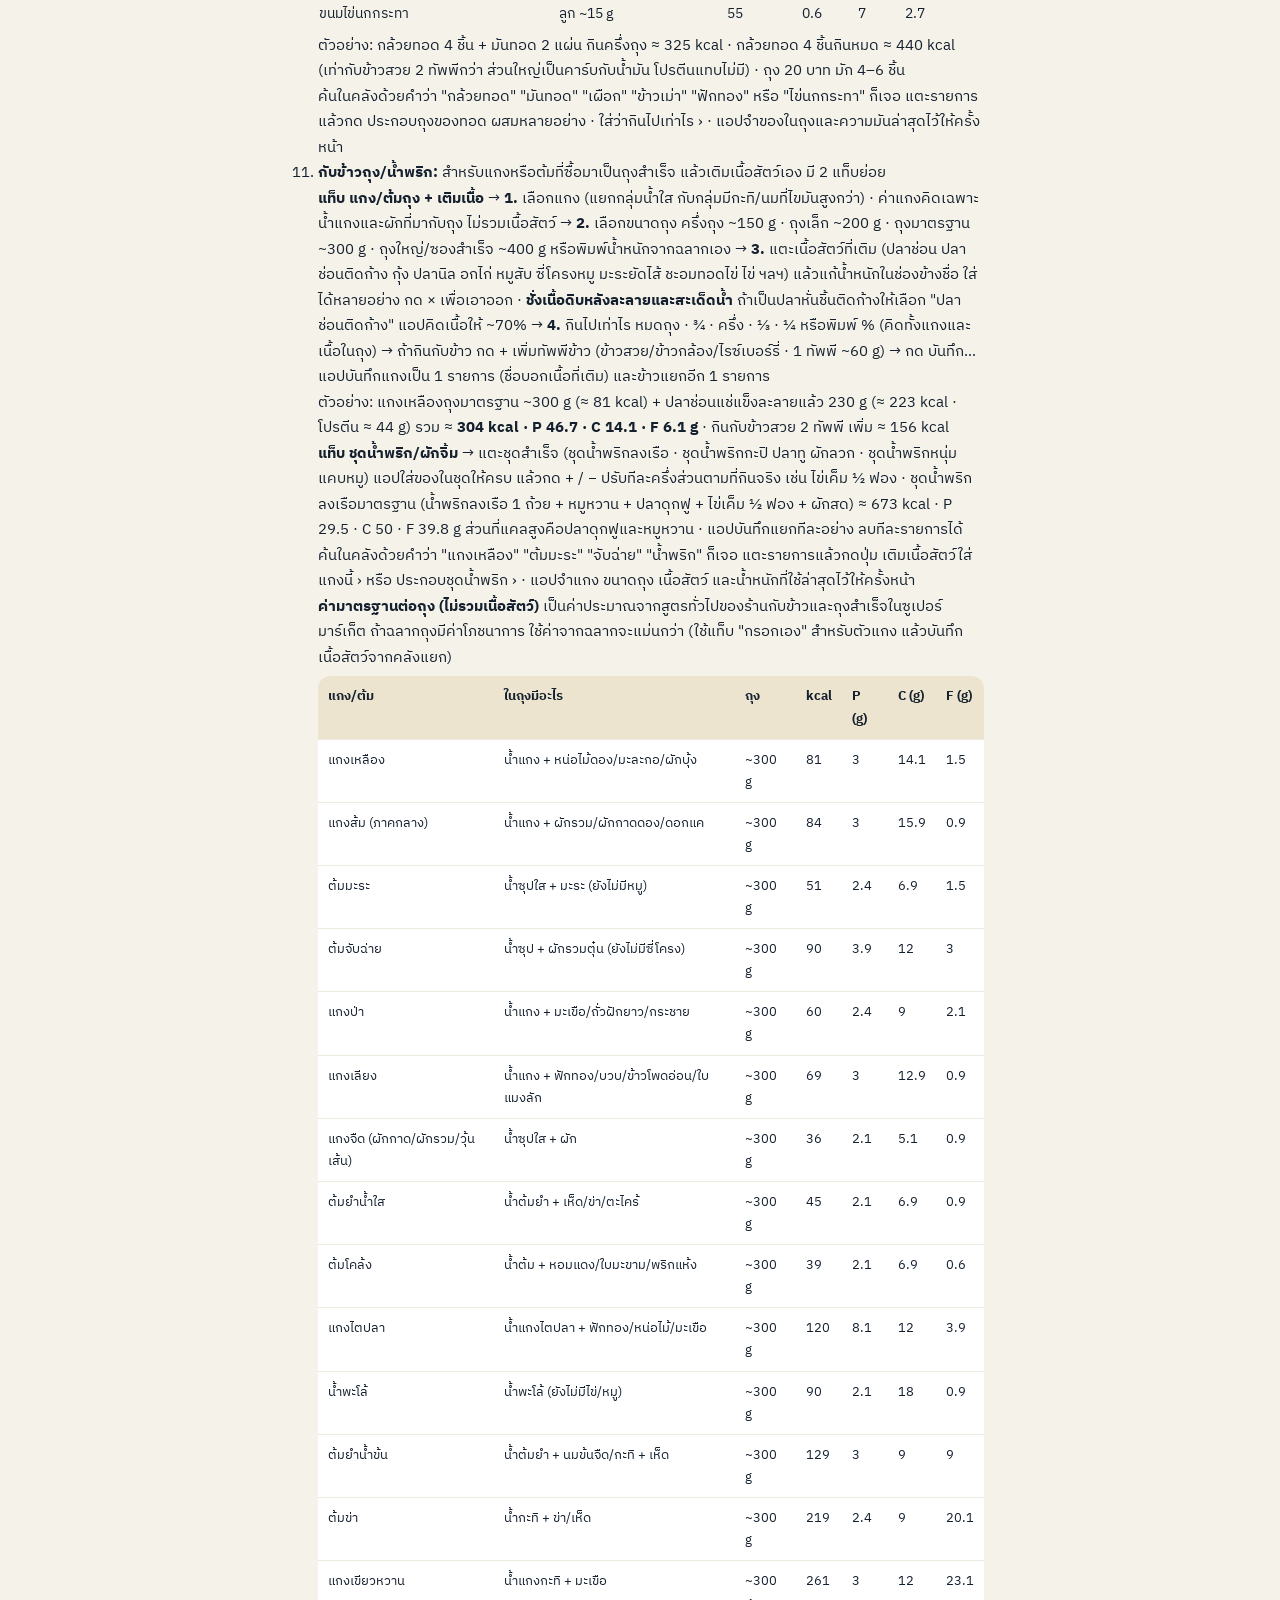
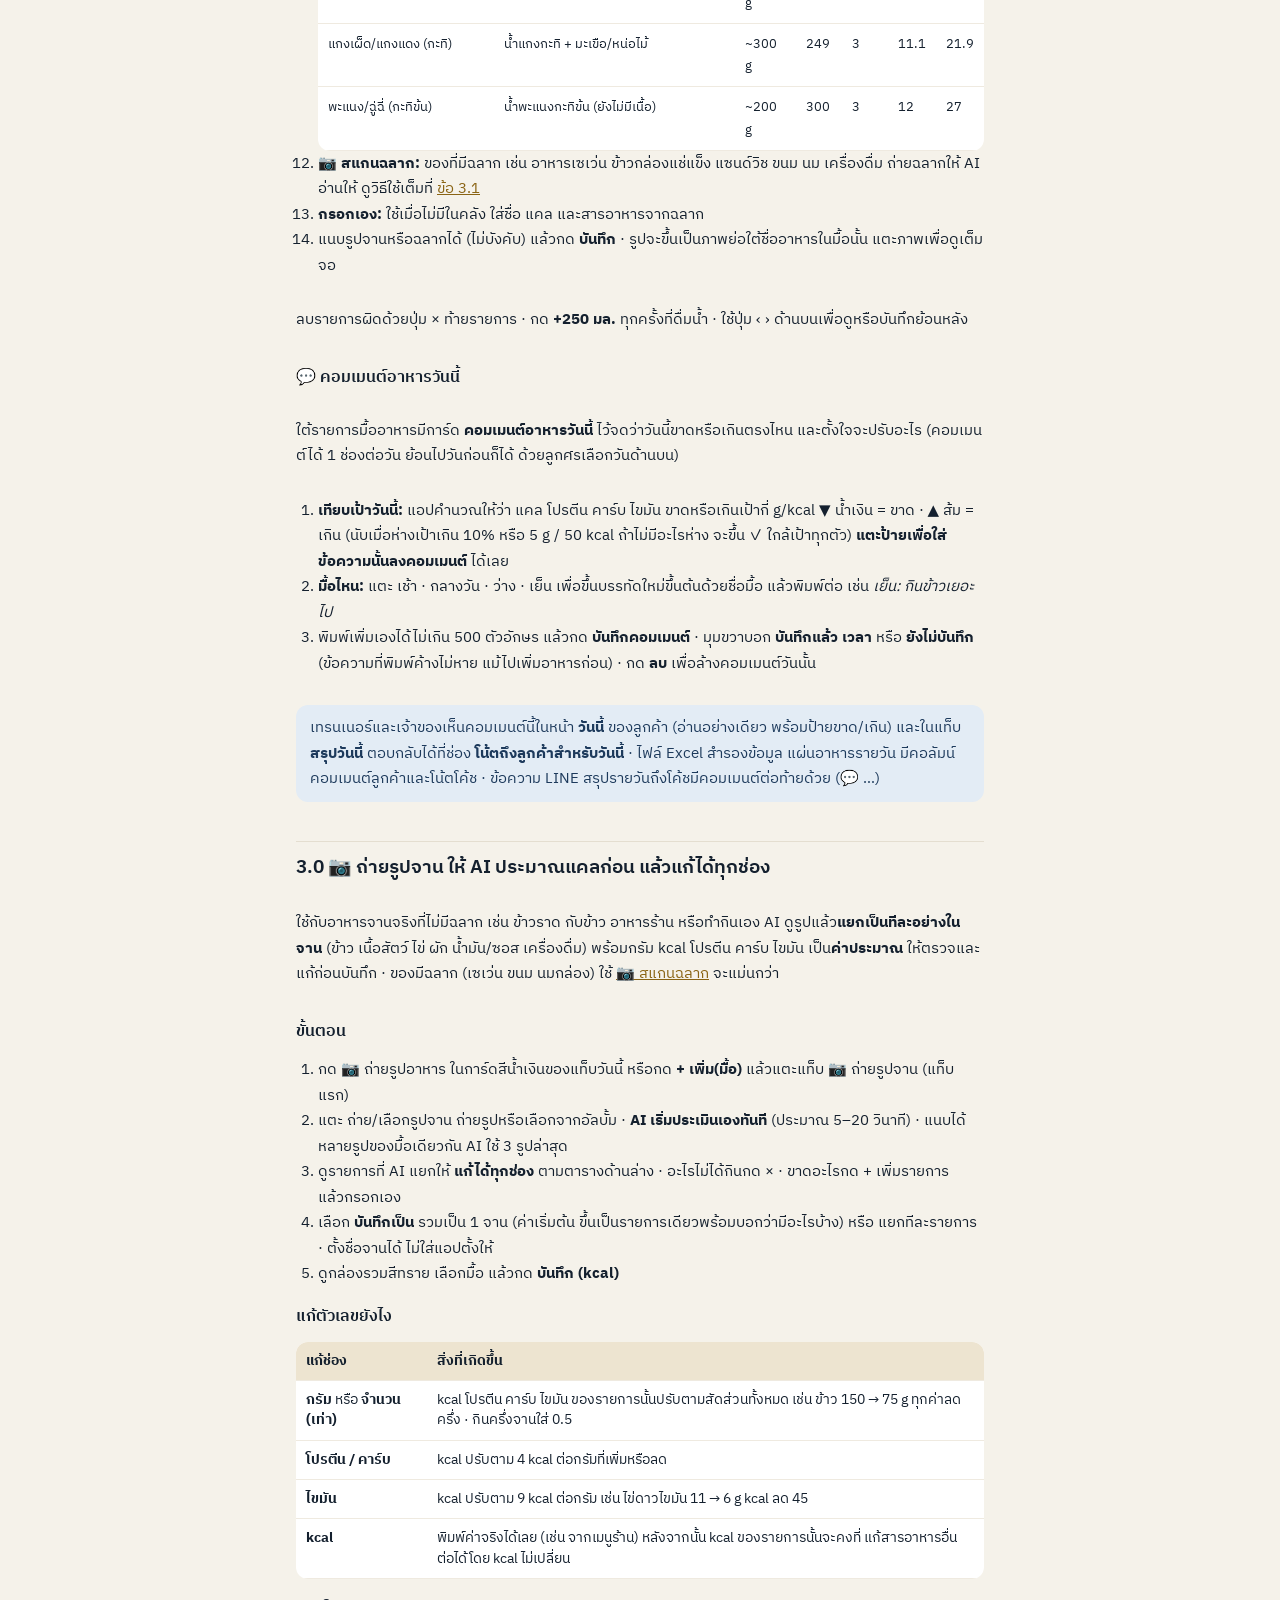
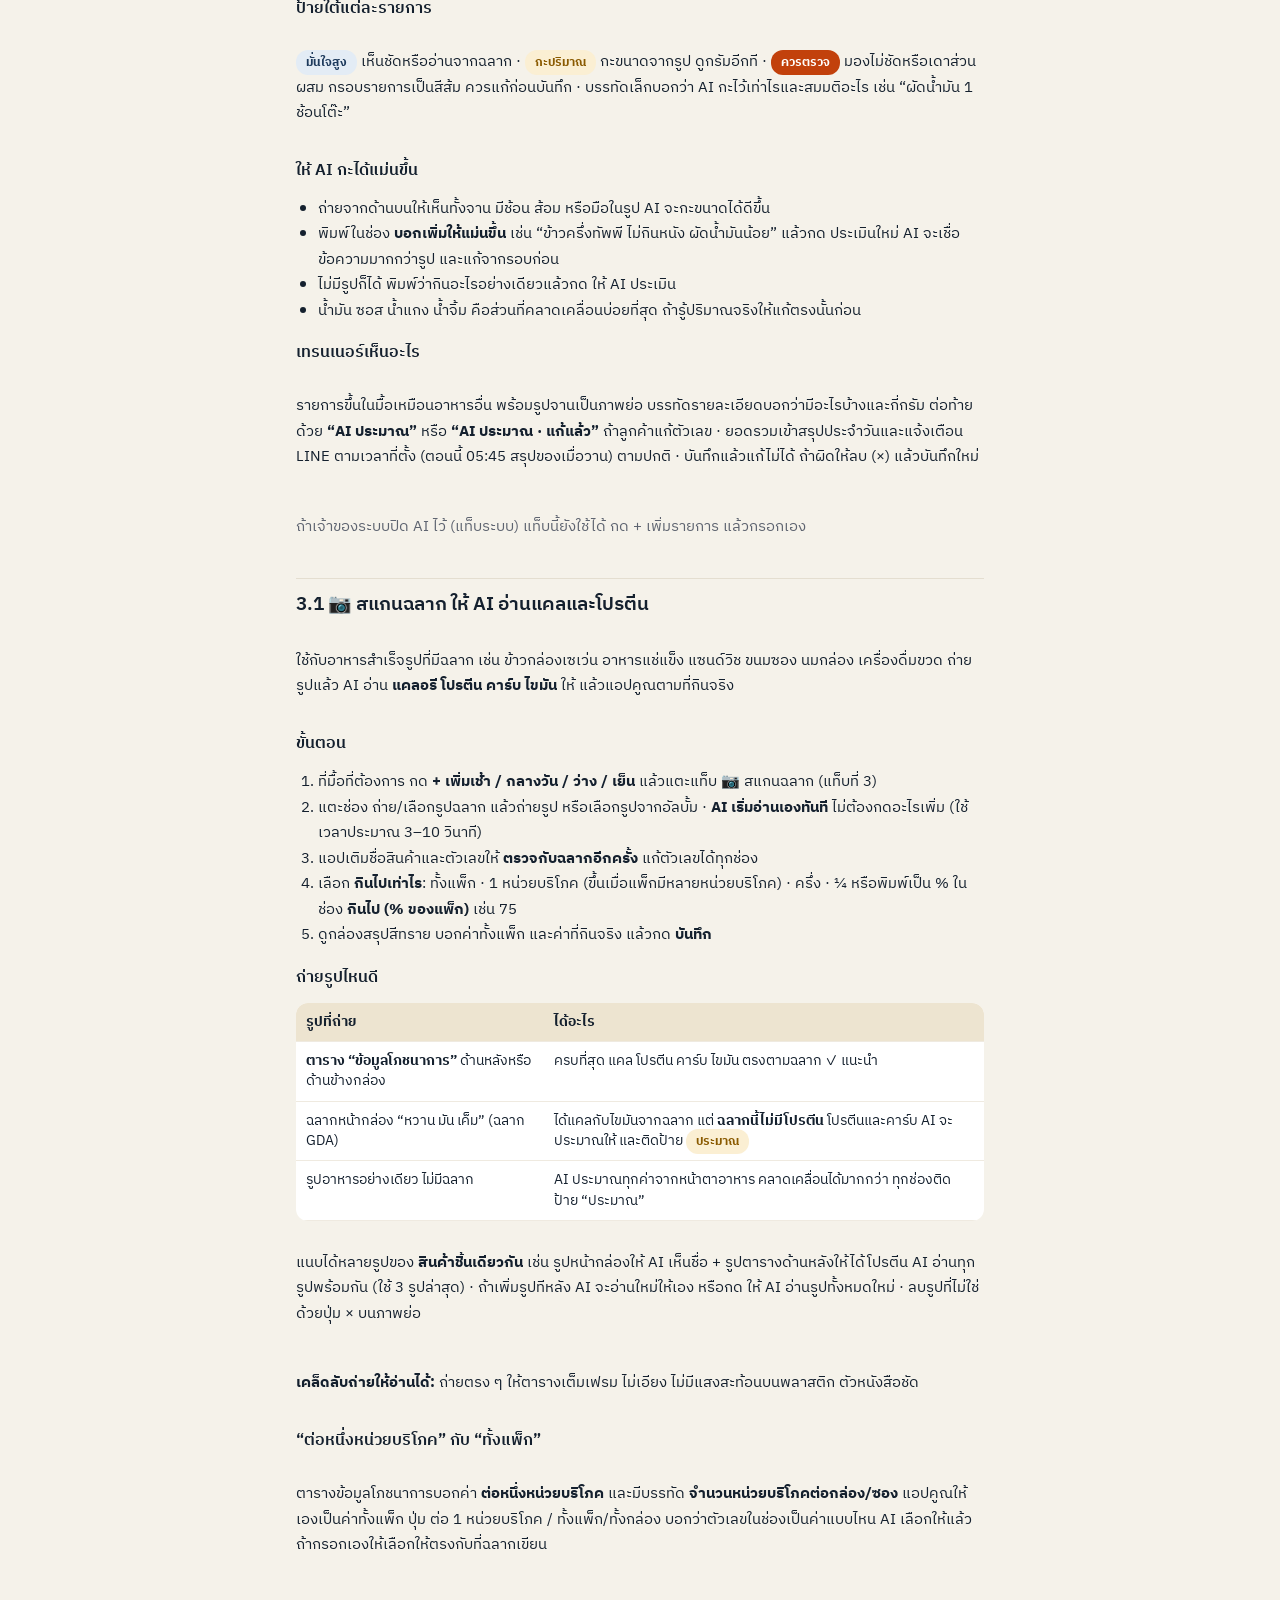
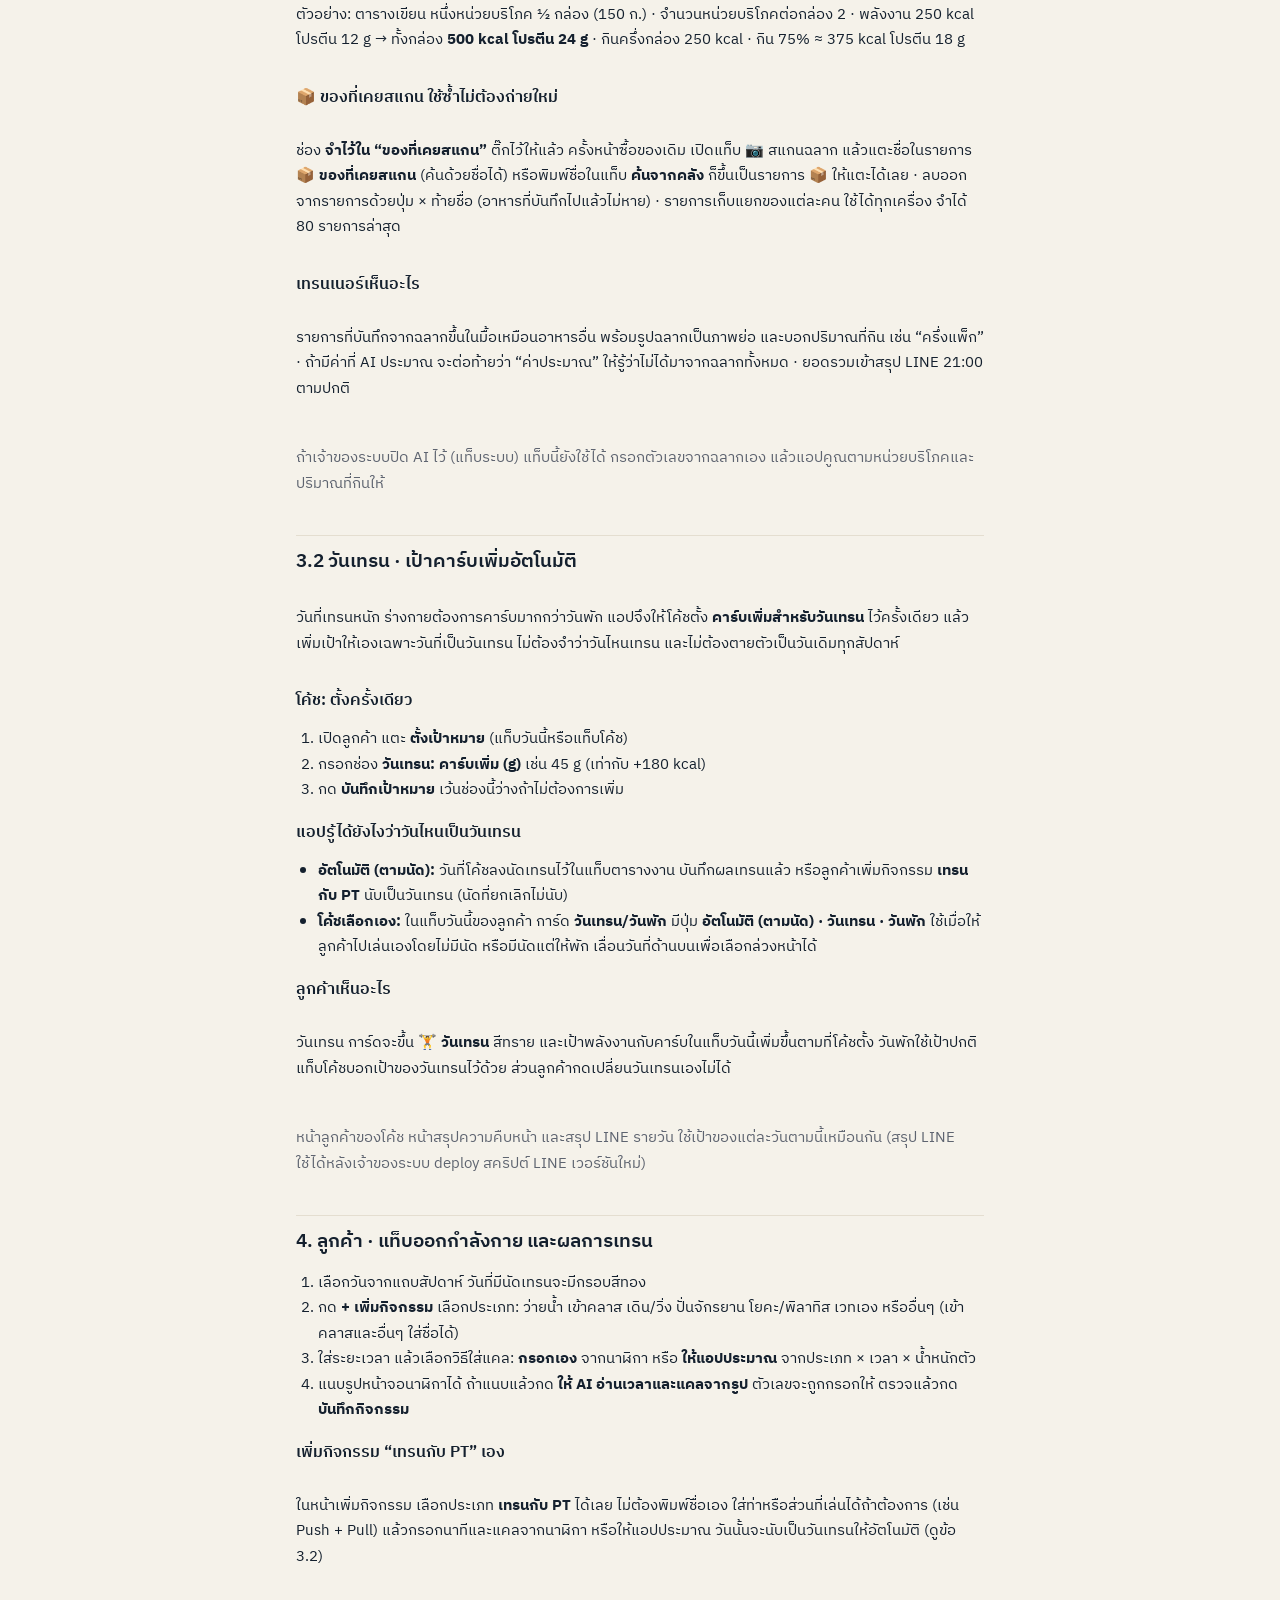
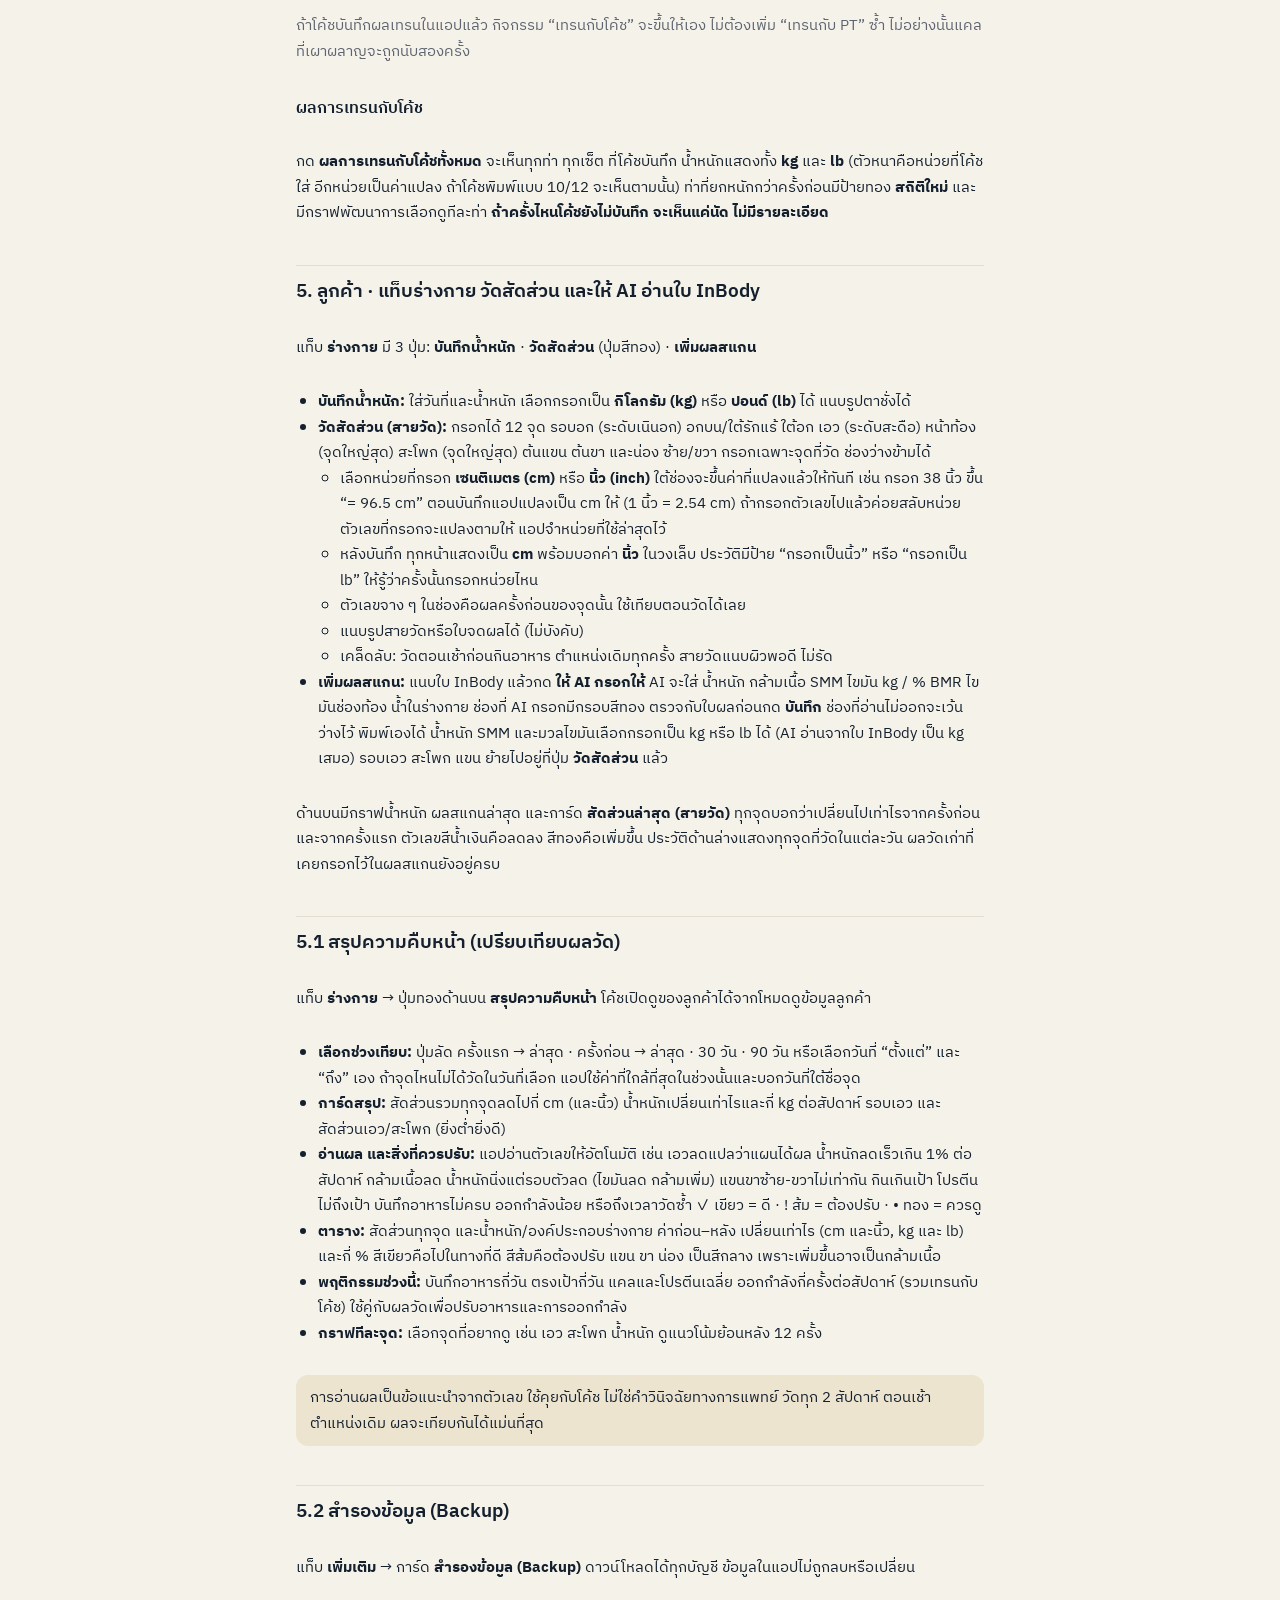
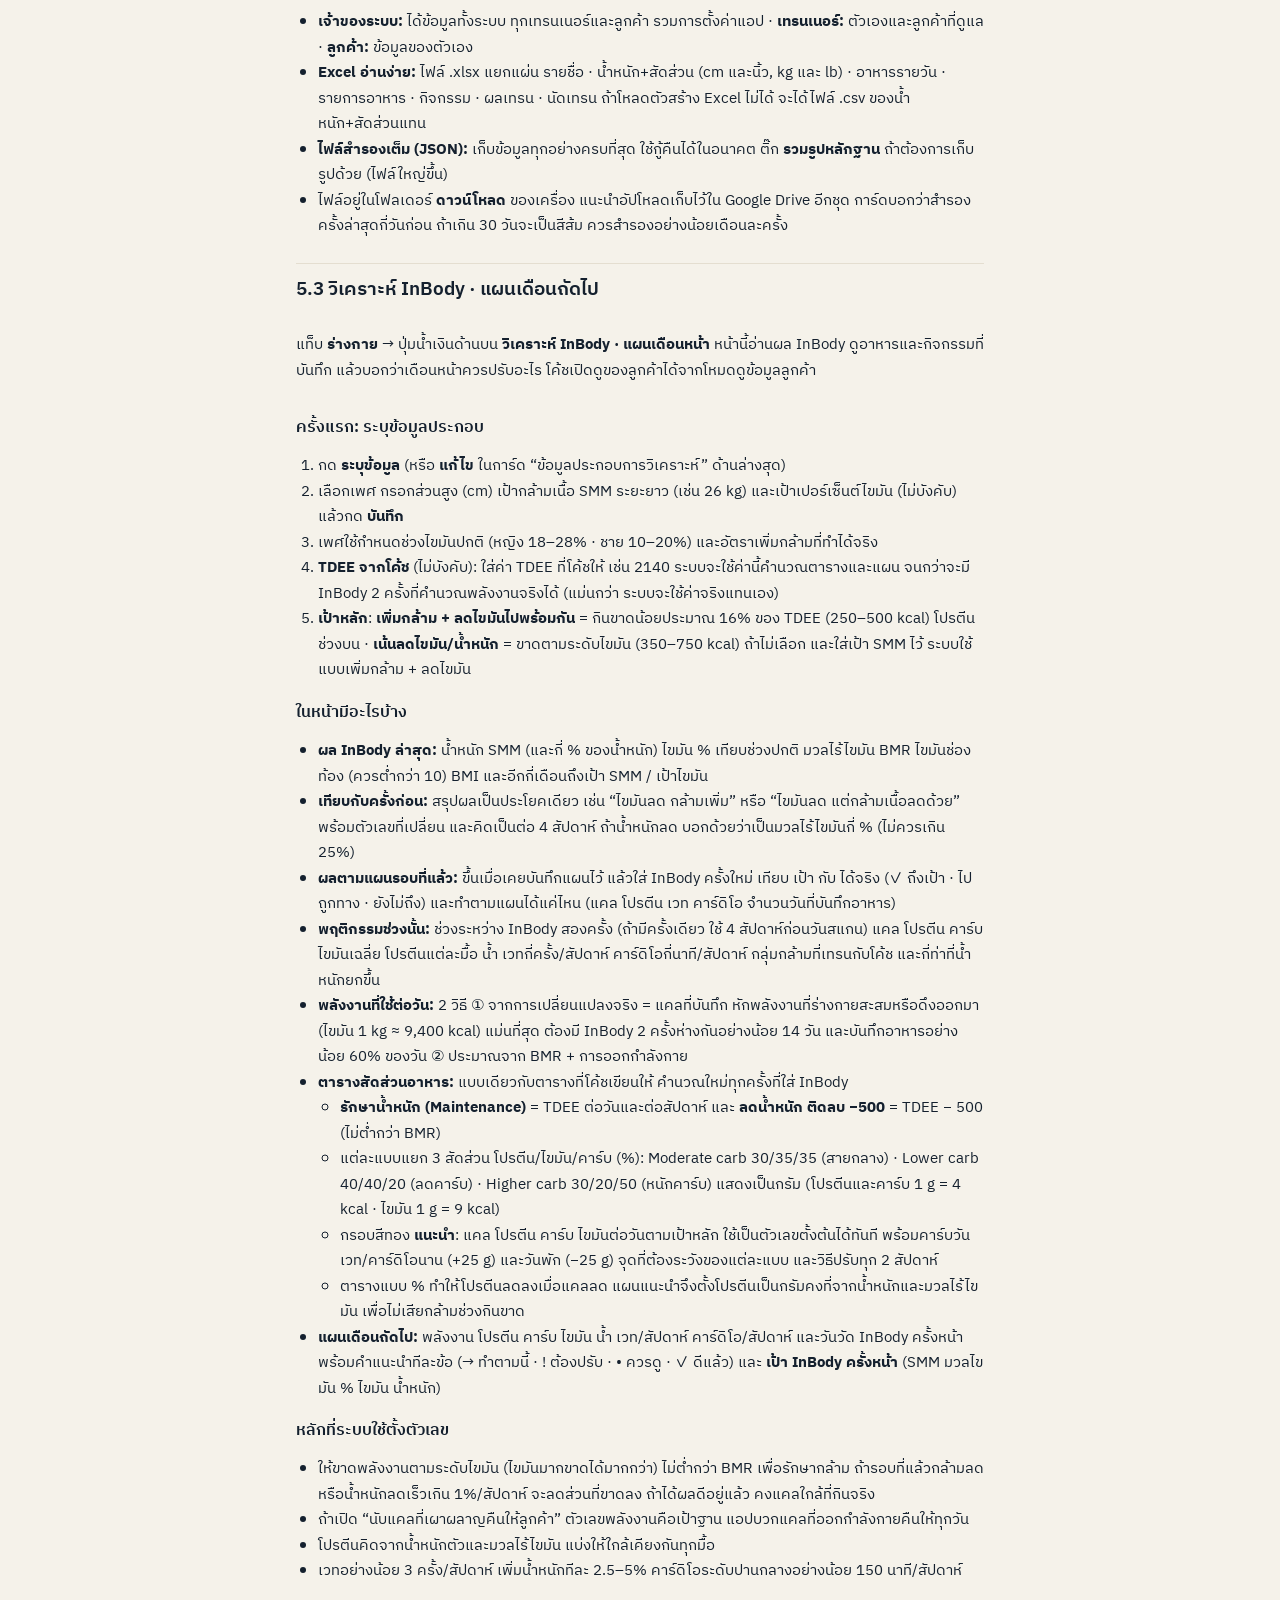
==== commit 3f1f30bf: "สรุปรายวันส่งรอบเช้าได้ (เช่น 05:45 = สรุปของเมื่อวาน) + คอมเมนต์อาหารใน LINE - relay: เวลาส่งก่อน 1" ====
--- a/manual.html
+++ b/manual.html
@@ -162,7 +162,7 @@
 <ol><li><b>เทียบเป้าวันนี้:</b> แอปคำนวณให้ว่า แคล โปรตีน คาร์บ ไขมัน ขาดหรือเกินเป้ากี่ g/kcal ▼ น้ำเงิน = ขาด · ▲ ส้ม = เกิน (นับเมื่อห่างเป้าเกิน 10% หรือ 5 g / 50 kcal ถ้าไม่มีอะไรห่าง จะขึ้น ✓ ใกล้เป้าทุกตัว) <b>แตะป้ายเพื่อใส่ข้อความนั้นลงคอมเมนต์</b> ได้เลย</li>
 <li><b>มื้อไหน:</b> แตะ เช้า · กลางวัน · ว่าง · เย็น เพื่อขึ้นบรรทัดใหม่ขึ้นต้นด้วยชื่อมื้อ แล้วพิมพ์ต่อ เช่น <i>เย็น: กินข้าวเยอะไป</i></li>
 <li>พิมพ์เพิ่มเองได้ไม่เกิน 500 ตัวอักษร แล้วกด <b>บันทึกคอมเมนต์</b> · มุมขวาบอก <b>บันทึกแล้ว เวลา</b> หรือ <b>ยังไม่บันทึก</b> (ข้อความที่พิมพ์ค้างไม่หาย แม้ไปเพิ่มอาหารก่อน) · กด <b>ลบ</b> เพื่อล้างคอมเมนต์วันนั้น</li></ol>
-<p class="tip">เทรนเนอร์และเจ้าของเห็นคอมเมนต์นี้ในหน้า <b>วันนี้</b> ของลูกค้า (อ่านอย่างเดียว พร้อมป้ายขาด/เกิน) และในแท็บ <b>สรุปวันนี้</b> ตอบกลับได้ที่ช่อง <b>โน้ตถึงลูกค้าสำหรับวันนี้</b> · ไฟล์ Excel สำรองข้อมูล แผ่นอาหารรายวัน มีคอลัมน์คอมเมนต์ลูกค้าและโน้ตโค้ช · ข้อความ LINE สรุป 21:00 ยังไม่แสดงคอมเมนต์ (จะเพิ่มภายหลัง)</p>
+<p class="tip">เทรนเนอร์และเจ้าของเห็นคอมเมนต์นี้ในหน้า <b>วันนี้</b> ของลูกค้า (อ่านอย่างเดียว พร้อมป้ายขาด/เกิน) และในแท็บ <b>สรุปวันนี้</b> ตอบกลับได้ที่ช่อง <b>โน้ตถึงลูกค้าสำหรับวันนี้</b> · ไฟล์ Excel สำรองข้อมูล แผ่นอาหารรายวัน มีคอลัมน์คอมเมนต์ลูกค้าและโน้ตโค้ช · ข้อความ LINE สรุปรายวันถึงโค้ชมีคอมเมนต์ต่อท้ายด้วย (💬 …)</p>
 
 <h2 id="plate">3.0 📷 ถ่ายรูปจาน ให้ AI ประมาณแคลก่อน แล้วแก้ได้ทุกช่อง</h2>
 <p>ใช้กับอาหารจานจริงที่ไม่มีฉลาก เช่น ข้าวราด กับข้าว อาหารร้าน หรือทำกินเอง AI ดูรูปแล้ว<b>แยกเป็นทีละอย่างในจาน</b> (ข้าว เนื้อสัตว์ ไข่ ผัก น้ำมัน/ซอส เครื่องดื่ม) พร้อมกรัม kcal โปรตีน คาร์บ ไขมัน เป็น<b>ค่าประมาณ</b> ให้ตรวจและแก้ก่อนบันทึก · ของมีฉลาก (เซเว่น ขนม นมกล่อง) ใช้ <a href="#label">📷 สแกนฉลาก</a> จะแม่นกว่า</p>
@@ -186,7 +186,7 @@
 <li>ไม่มีรูปก็ได้ พิมพ์ว่ากินอะไรอย่างเดียวแล้วกด <span class="ui">ให้ AI ประเมิน</span></li>
 <li>น้ำมัน ซอส น้ำแกง น้ำจิ้ม คือส่วนที่คลาดเคลื่อนบ่อยที่สุด ถ้ารู้ปริมาณจริงให้แก้ตรงนั้นก่อน</li></ul>
 <h3>เทรนเนอร์เห็นอะไร</h3>
-<p>รายการขึ้นในมื้อเหมือนอาหารอื่น พร้อมรูปจานเป็นภาพย่อ บรรทัดรายละเอียดบอกว่ามีอะไรบ้างและกี่กรัม ต่อท้ายด้วย <b>“AI ประมาณ”</b> หรือ <b>“AI ประมาณ · แก้แล้ว”</b> ถ้าลูกค้าแก้ตัวเลข · ยอดรวมเข้าสรุปประจำวันและแจ้งเตือน LINE 21:00 ตามปกติ · บันทึกแล้วแก้ไม่ได้ ถ้าผิดให้ลบ (×) แล้วบันทึกใหม่</p>
+<p>รายการขึ้นในมื้อเหมือนอาหารอื่น พร้อมรูปจานเป็นภาพย่อ บรรทัดรายละเอียดบอกว่ามีอะไรบ้างและกี่กรัม ต่อท้ายด้วย <b>“AI ประมาณ”</b> หรือ <b>“AI ประมาณ · แก้แล้ว”</b> ถ้าลูกค้าแก้ตัวเลข · ยอดรวมเข้าสรุปประจำวันและแจ้งเตือน LINE ตามเวลาที่ตั้ง (ตอนนี้ 05:45 สรุปของเมื่อวาน) ตามปกติ · บันทึกแล้วแก้ไม่ได้ ถ้าผิดให้ลบ (×) แล้วบันทึกใหม่</p>
 <p class="small muted">ถ้าเจ้าของระบบปิด AI ไว้ (แท็บระบบ) แท็บนี้ยังใช้ได้ กด + เพิ่มรายการ แล้วกรอกเอง</p>
 
 <h2 id="label">3.1 📷 สแกนฉลาก ให้ AI อ่านแคลและโปรตีน</h2>
@@ -224,7 +224,7 @@
 <li><b>โค้ชเลือกเอง:</b> ในแท็บวันนี้ของลูกค้า การ์ด <b>วันเทรน/วันพัก</b> มีปุ่ม <b>อัตโนมัติ (ตามนัด) · วันเทรน · วันพัก</b> ใช้เมื่อให้ลูกค้าไปเล่นเองโดยไม่มีนัด หรือมีนัดแต่ให้พัก เลื่อนวันที่ด้านบนเพื่อเลือกล่วงหน้าได้</li></ul>
 <h3>ลูกค้าเห็นอะไร</h3>
 <p>วันเทรน การ์ดจะขึ้น <b>🏋️ วันเทรน</b> สีทราย และเป้าพลังงานกับคาร์บในแท็บวันนี้เพิ่มขึ้นตามที่โค้ชตั้ง วันพักใช้เป้าปกติ แท็บโค้ชบอกเป้าของวันเทรนไว้ด้วย ส่วนลูกค้ากดเปลี่ยนวันเทรนเองไม่ได้</p>
-<p class="small muted">หน้าลูกค้าของโค้ช หน้าสรุปความคืบหน้า และสรุป LINE ตอน 21:00 ใช้เป้าของแต่ละวันตามนี้เหมือนกัน (สรุป LINE ใช้ได้หลังเจ้าของระบบ deploy สคริปต์ LINE เวอร์ชันใหม่)</p>
+<p class="small muted">หน้าลูกค้าของโค้ช หน้าสรุปความคืบหน้า และสรุป LINE รายวัน ใช้เป้าของแต่ละวันตามนี้เหมือนกัน (สรุป LINE ใช้ได้หลังเจ้าของระบบ deploy สคริปต์ LINE เวอร์ชันใหม่)</p>
 
 <h2 id="exercise">4. ลูกค้า · แท็บออกกำลังกาย และผลการเทรน</h2>
 <ol><li>เลือกวันจากแถบสัปดาห์ วันที่มีนัดเทรนจะมีกรอบสีทอง</li>
@@ -328,7 +328,7 @@
 <p class="tip">ลูกค้าเห็นผลในแอปทันที และยอดเผาผลาญเข้าหน้าแรกของลูกค้า ไม่บันทึกผลก็ไม่ส่งอะไรถึงลูกค้า บันทึกย้อนหลังได้ และกด <b>แก้ผล</b> ได้ภายหลัง</p>
 <p class="note">ถ้าเปิดแอปค้างไว้แล้วมีการปรับปรุงแอป จะมีแถบสีทอง <b>มีเวอร์ชันใหม่ · แตะเพื่ออัปเดต</b> ขึ้นด้านบน แตะแล้วแอปโหลดใหม่ (ถ้ากำลังกรอกผลเทรนค้าง แอปจะถามก่อน ควรกดบันทึกให้เสร็จก่อนอัปเดต)</p>
 <h3>แท็บสรุปวันนี้</h3>
-<p>สรุปรายคน: แคลที่กินเทียบเป้า โปรตีน คาร์บ ไขมัน แคลแต่ละมื้อ กิจกรรมพร้อมแคลแต่ละประเภท และ 💬 คอมเมนต์อาหารที่ลูกค้าเขียน (ถ้ามี) นี่คือข้อความเดียวกับที่ระบบส่งเข้า LINE ของโค้ชตอน 21:00 (ต้องเชื่อม LINE ที่แท็บเพิ่มเติมก่อน) อยากส่งให้คนอื่นเพิ่มกด <b>คัดลอกข้อความสรุป</b> แล้ววางใน LINE ได้</p>
+<p>สรุปรายคน: แคลที่กินเทียบเป้า โปรตีน คาร์บ ไขมัน แคลแต่ละมื้อ กิจกรรมพร้อมแคลแต่ละประเภท และ 💬 คอมเมนต์อาหารที่ลูกค้าเขียน (ถ้ามี) นี่คือข้อความเดียวกับที่ระบบส่งเข้า LINE ของโค้ชทุกเช้า 05:45 เป็นสรุปของเมื่อวานทั้งวัน (ต้องเชื่อม LINE ที่แท็บเพิ่มเติมก่อน) อยากส่งให้คนอื่นเพิ่มกด <b>คัดลอกข้อความสรุป</b> แล้ววางใน LINE ได้</p>
 
 <h2 id="accounts">8. สร้างบัญชี ตั้งรหัสใหม่ ปิดบัญชี</h2>
 <ol><li>เทรนเนอร์: แท็บ <b>เพิ่มเติม</b> → <b>+ สร้างบัญชีลูกค้า</b> · เจ้าของ: แท็บ <b>เทรนเนอร์</b></li>
@@ -341,7 +341,7 @@
 <ul><li><b>ภาพรวม:</b> จำนวนเทรนเนอร์ ลูกค้า และคนที่บันทึกวันนี้</li>
 <li><b>ลูกค้า:</b> ลูกค้าทุกคนทุกโค้ช แตะเพื่อเปิดดู</li>
 <li><b>เทรนเนอร์:</b> สร้างบัญชีเทรนเนอร์ (เช่น PT-Palm) ให้สิทธิ์หัวหน้าเทรนเนอร์ พักงาน ย้ายลูกค้า ลบเทรนเนอร์ และจัดการลูกค้าทั้งหมด</li>
-<li><b>ระบบ:</b> ชื่อแอป เปิด/ปิด AI รุ่น AI เวลาส่งสรุป (ค่าเริ่มต้น 21:00) เวลาหน่วงส่งผลเทรน (ค่าเริ่มต้น 60 นาที) สถานะ LINE และจำนวนคนที่ยินยอม PDPA</li></ul>
+<li><b>ระบบ:</b> ชื่อแอป เปิด/ปิด AI รุ่น AI เวลาส่งสรุป (ตอนนี้ 05:45 · ตั้งก่อน 12:00 = ส่งสรุปของเมื่อวาน · ตั้งหลังเที่ยง เช่น 21:00 = สรุปของวันนั้น) เวลาหน่วงส่งผลเทรน (ค่าเริ่มต้น 60 นาที) สถานะ LINE และจำนวนคนที่ยินยอม PDPA</li></ul>
 <p class="note">เริ่มต้นครั้งแรก: เจ้าของเข้าด้วย Google → แท็บ <b>เทรนเนอร์</b> → สร้างบัญชี PT-Palm → กด <b>จัดการ</b> → <b>ให้สิทธิ์หัวหน้าเทรนเนอร์</b> → ส่งข้อความเข้าใช้ให้ PT-Palm → PT-Palm สร้างบัญชีลูกค้าและเทรนเนอร์คนอื่นต่อเองได้</p>
 
 <h2 id="head">9.1 หัวหน้าเทรนเนอร์ · พักงาน ย้ายลูกค้า ลบเทรนเนอร์</h2>
@@ -368,7 +368,7 @@
 
 <h2 id="line">11. แจ้งเตือน LINE</h2>
 <p>แอปส่งแจ้งเตือนเป็นแชต 1:1 ผ่าน LINE OA แบบประหยัดโควตา ระบบส่งเองตามเวลา ไม่ต้องเปิดแอปค้างไว้</p>
-<ul><li><b>เทรนเนอร์:</b> สรุปรายวันข้อความเดียวช่วง 21:00–21:10 (ระบบตรวจทุก 10 นาที) เฉพาะลูกค้าที่เปิดใช้งานของตัวเอง: ชื่อ แคลที่กินเทียบเป้า โปรตีน คาร์บ ไขมัน แคลแต่ละมื้อ และกิจกรรมพร้อมแคลแต่ละรายการ เป้าในสรุปคิดแบบเดียวกับในแอป คือเป้าพื้นฐาน + แคลที่ออกกำลังกาย (ถ้าตั้งให้บวก) แก้ข้อมูลก่อน 21:00 ได้ สรุปใช้ค่าล่าสุด · ต้องเชื่อม LINE และเป็นเพื่อน OA ถึงจะได้รับ</li>
+<ul><li><b>เทรนเนอร์:</b> สรุปรายวันข้อความเดียวช่วง 05:45–05:55 ของทุกเช้า เป็นสรุปของเมื่อวานทั้งวัน (ระบบตรวจทุก 10 นาที) เฉพาะลูกค้าที่เปิดใช้งานของตัวเอง: ชื่อ แคลที่กินเทียบเป้า โปรตีน คาร์บ ไขมัน แคลแต่ละมื้อ และกิจกรรมพร้อมแคลแต่ละรายการ เป้าในสรุปคิดแบบเดียวกับในแอป คือเป้าพื้นฐาน + แคลที่ออกกำลังกาย (ถ้าตั้งให้บวก) บันทึกหรือแก้อาหารของเมื่อวานได้ถึงก่อน 05:45 สรุปใช้ค่าล่าสุด · ต้องเชื่อม LINE และเป็นเพื่อน OA ถึงจะได้รับ</li>
 <li><b>ลูกค้า:</b> ผลการเทรน <b>ของตัวเองเท่านั้น</b> (ทุกท่า ทุกเซ็ต และโน้ตจากโค้ช) หลังโค้ชบันทึก 1 ชั่วโมง · โค้ชบันทึกของใคร LINE เด้งถึงคนนั้นคนเดียว ไม่ส่งสำเนาถึงลูกค้าคนอื่น โค้ช หรือเจ้าของ ช่วงนั้นโค้ชแก้ได้ ระบบส่งฉบับล่าสุด ไม่บันทึกก็ไม่ส่ง และแก้หลังส่งไปแล้วจะไม่ส่งซ้ำ</li>
 <li><b>เจ้าของ:</b> เลือกได้ว่าใครได้รับอะไรที่แท็บ <b>ระบบ</b> → การ์ด <b>ใครได้รับอะไร</b> (ดูหัวข้อด้านล่าง) · การ์ด <b>แจ้งเตือน LINE</b> บอกว่าคืนล่าสุดส่งถึงใครแล้ว (✅) และใครไม่ได้รับเพราะอะไร (⚠️ เช่น ยังไม่เชื่อม LINE) ถ้า LINE ขัดข้อง ระบบลองส่งใหม่ทุก 10 นาทีจนถึง 23:50 และไม่ส่งซ้ำให้คนที่ได้รับแล้ว</li></ul>
 <h3>เชื่อม LINE (ทุกคนทำเองครั้งเดียว)</h3>
@@ -382,7 +382,7 @@
 <li>กดหัวข้อที่ต้องการ ปุ่มสีเข้ม = รับ กดซ้ำ = ไม่รับ ระบบบันทึกทันทีไม่ต้องกดบันทึก</li>
 <li>กด <b>ส่งทดสอบ</b> เพื่อส่งข้อความทดสอบถึงคนนั้น หรือ <b>ยกเลิกการเชื่อม</b> เพื่อตัด LINE ของคนนั้นออก (ต้องให้เขากดเชื่อมใหม่เอง)</li></ol>
 <table><tr><th>หัวข้อ</th><th>เจ้าของ</th><th>เทรนเนอร์</th><th>ลูกค้า</th></tr>
-<tr><td><b>สรุปรายวัน</b> (ตามเวลาที่ตั้ง ค่าเริ่มต้น 21:00)</td><td>ลูกค้าทุกคน</td><td>ลูกค้าของตัวเอง</td><td>ของตัวเองคนเดียว</td></tr>
+<tr><td><b>สรุปรายวัน</b> (ตามเวลาที่ตั้ง ตอนนี้ 05:45 สรุปของเมื่อวาน)</td><td>ลูกค้าทุกคน</td><td>ลูกค้าของตัวเอง</td><td>ของตัวเองคนเดียว</td></tr>
 <tr><td><b>ผลการเทรน</b> (หลังโค้ชบันทึกตามเวลาหน่วง)</td><td>— (ดูในแอป)</td><td>— (ดูในแอป)</td><td>ผลของตัวเองเท่านั้น</td></tr></table>
 <p class="note">ถ้าการ์ดของใครขึ้น <b>⚠️ LINE นี้ผูกกับบัญชีอื่นด้วย</b> แปลว่าหลายบัญชีใช้ LINE เครื่องเดียวกัน ข้อความจะเด้งเข้าเครื่องเดียว ให้กด <b>ยกเลิกการเชื่อม</b> บัญชีที่ผูกผิด แล้วให้เจ้าตัวกดเชื่อมจาก LINE ของตัวเอง</p>
 <p>ค่าเริ่มต้นถ้ายังไม่ได้ตั้ง: เทรนเนอร์ = สรุปรายวัน · ลูกค้า = ผลการเทรน · เจ้าของ = ไม่รับ (ตรงกับระบบเดิม) ทุกคนเห็นได้ที่การ์ด <b>LINE ของฉัน</b> ว่าตัวเองจะได้รับอะไร</p>
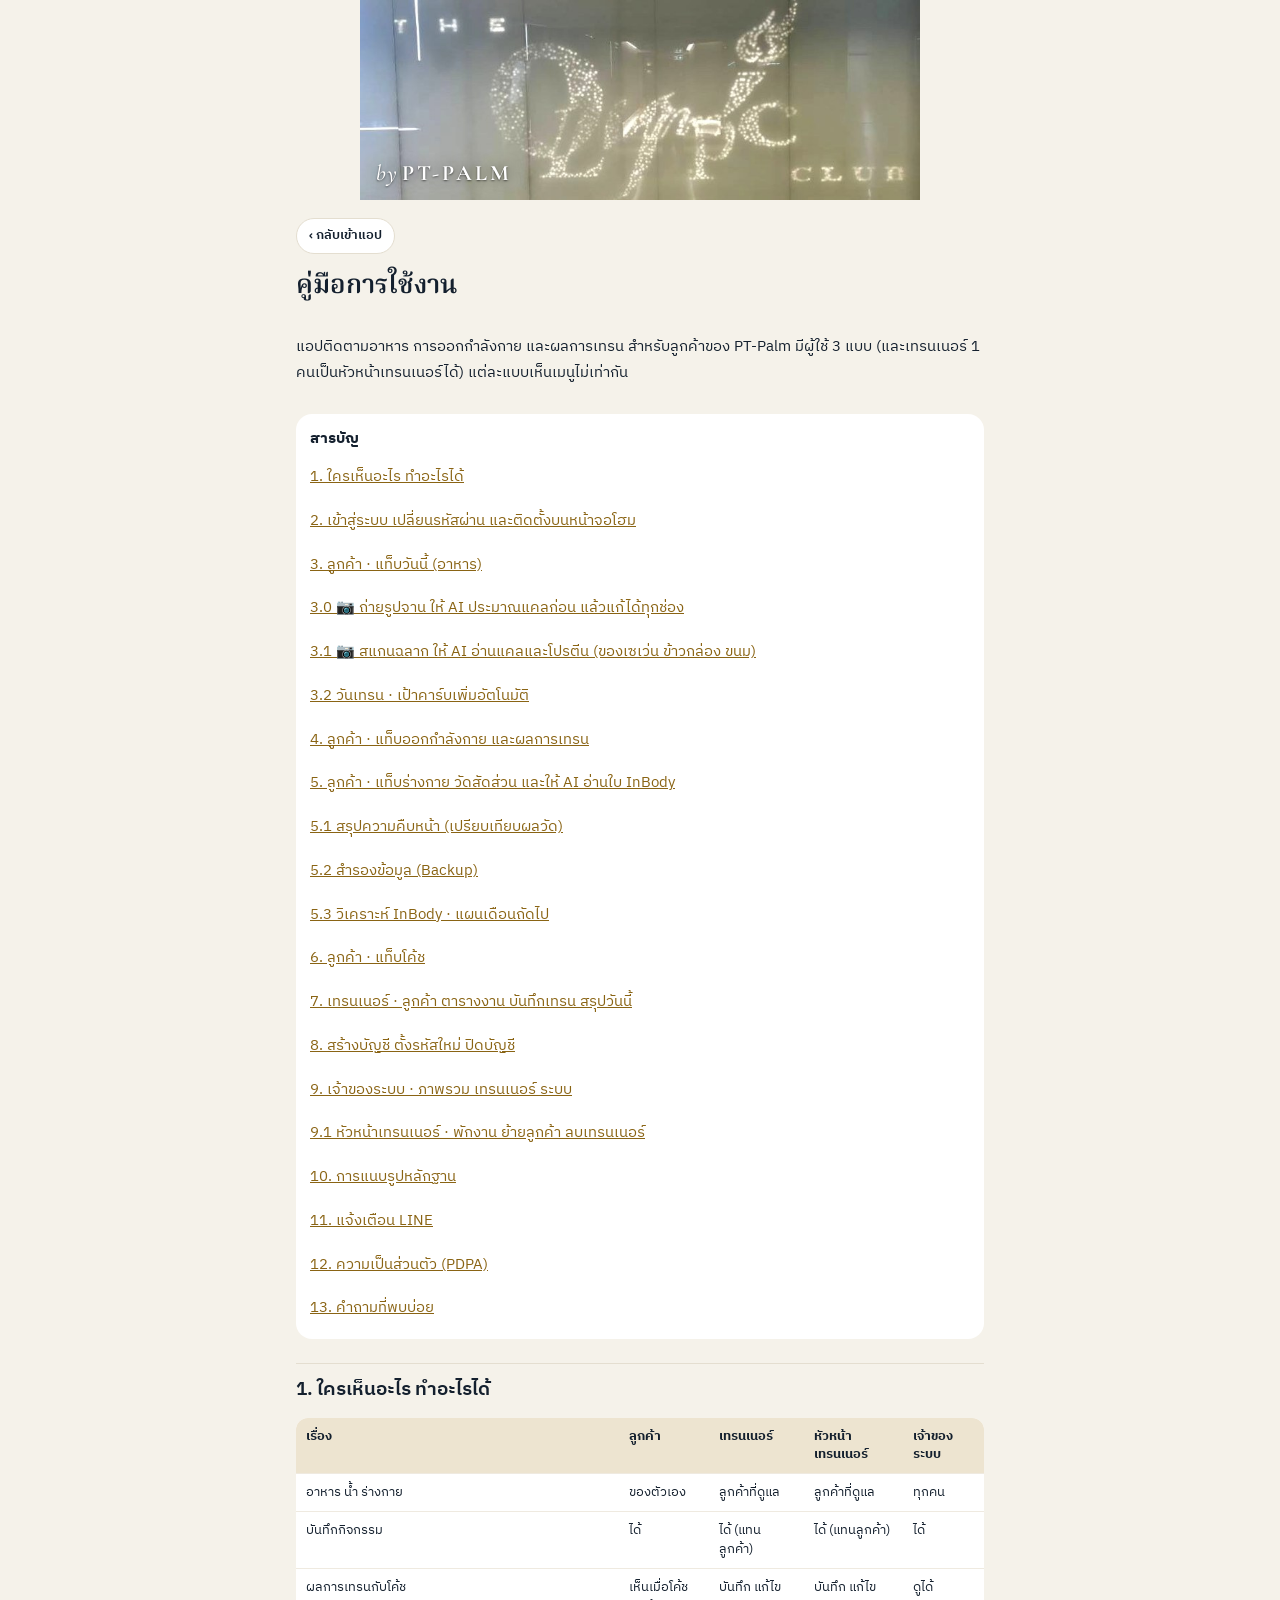
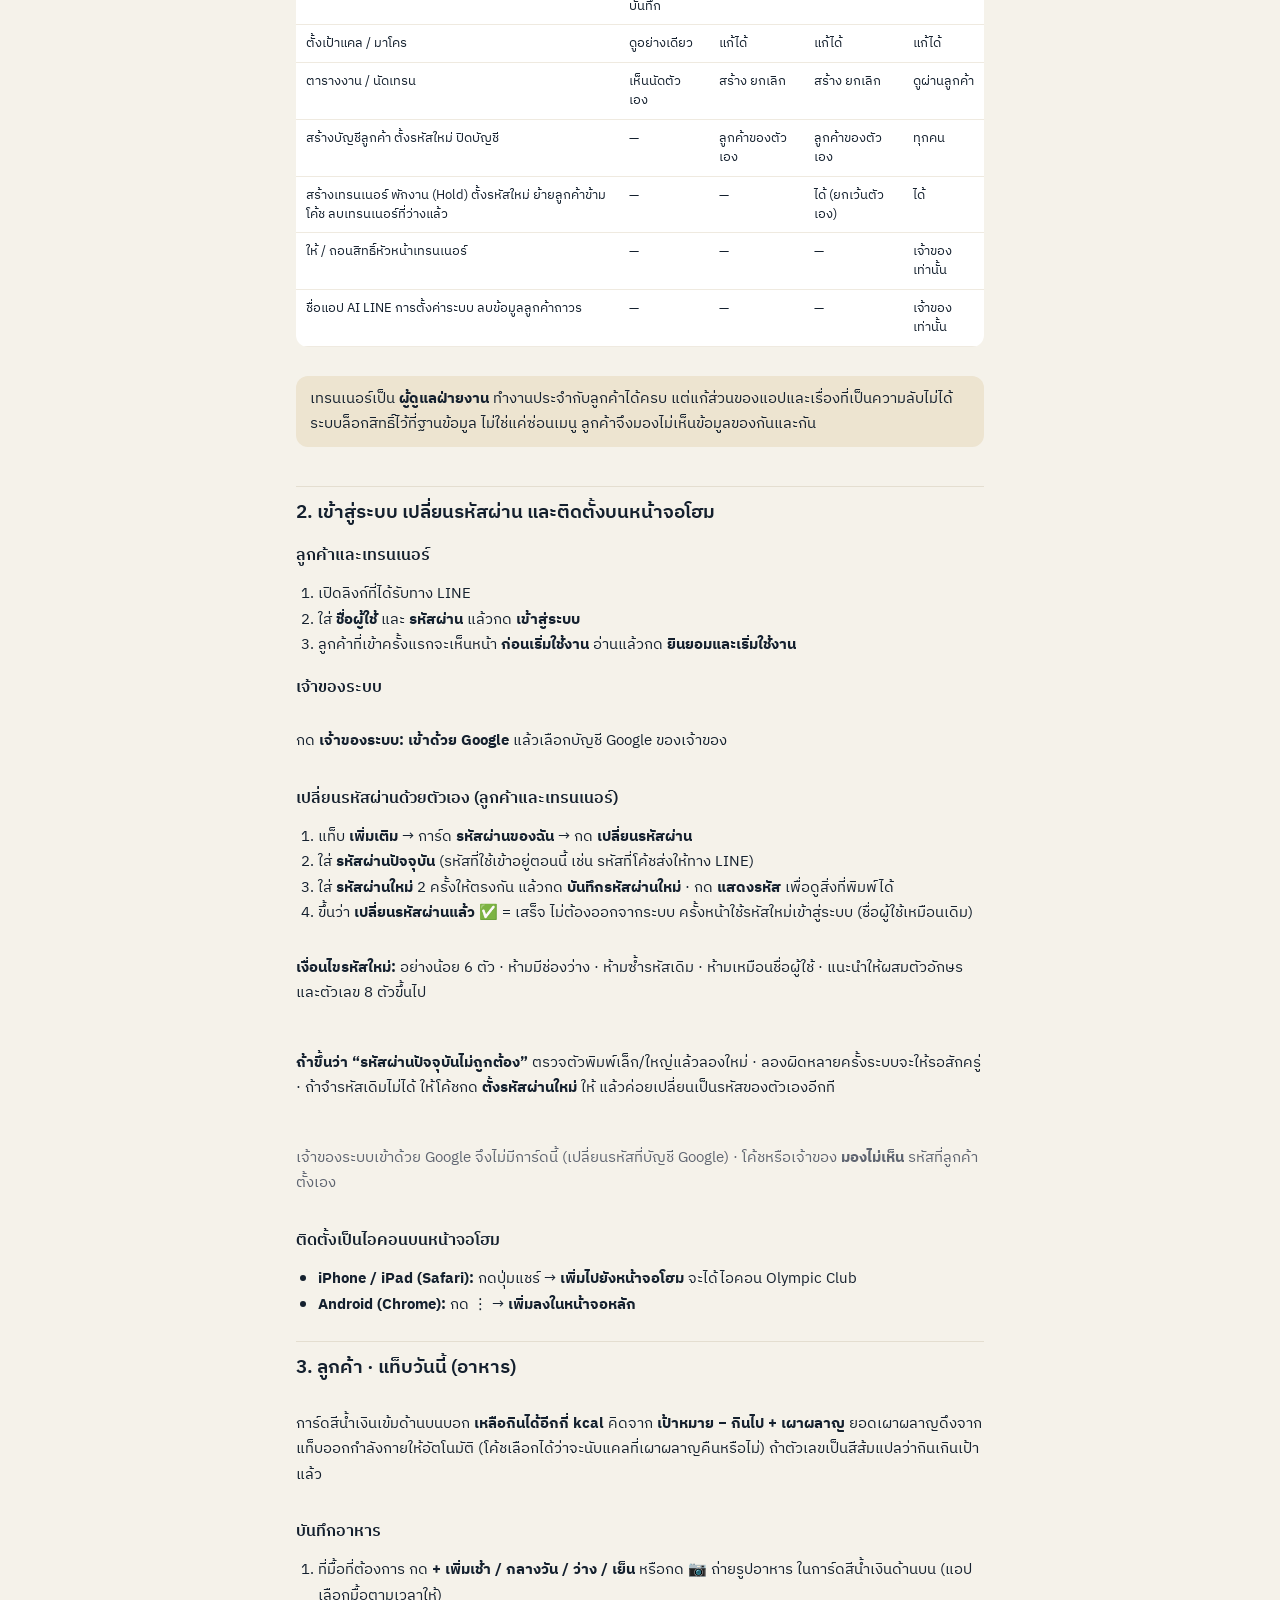
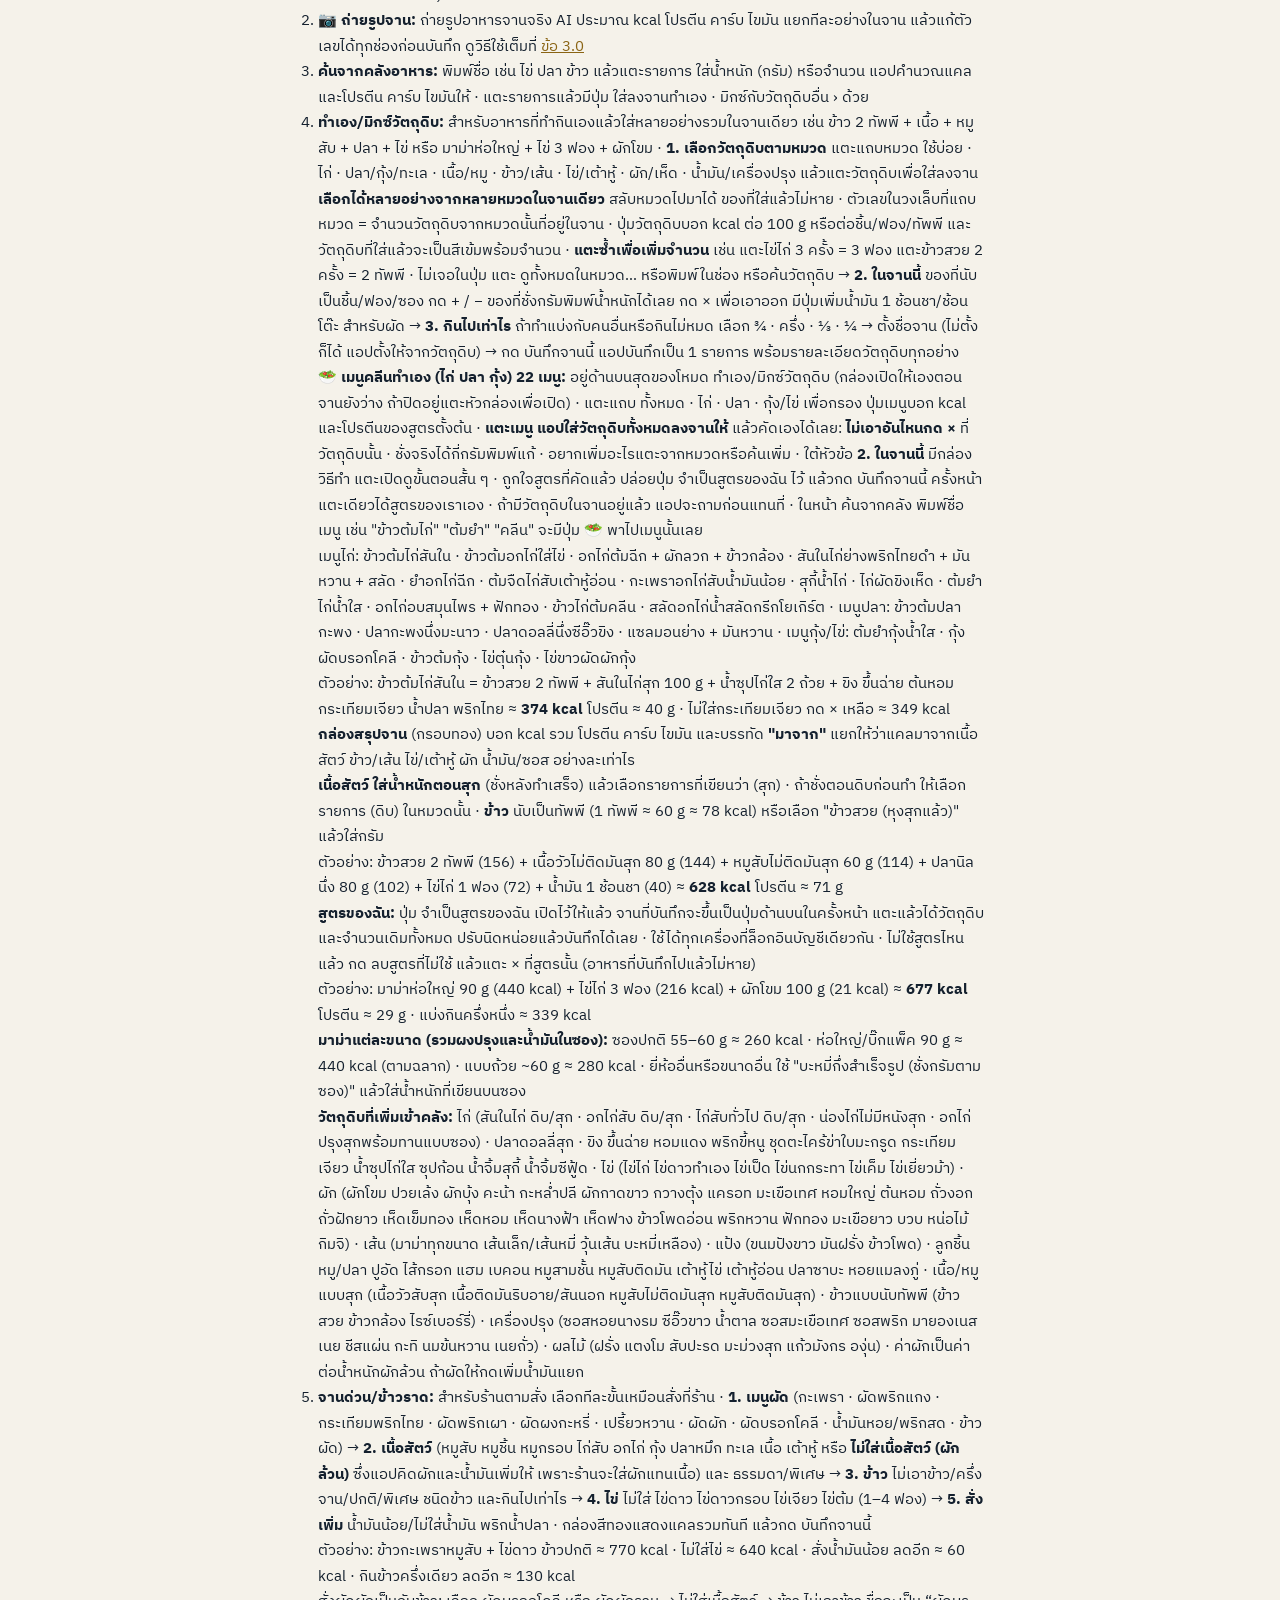
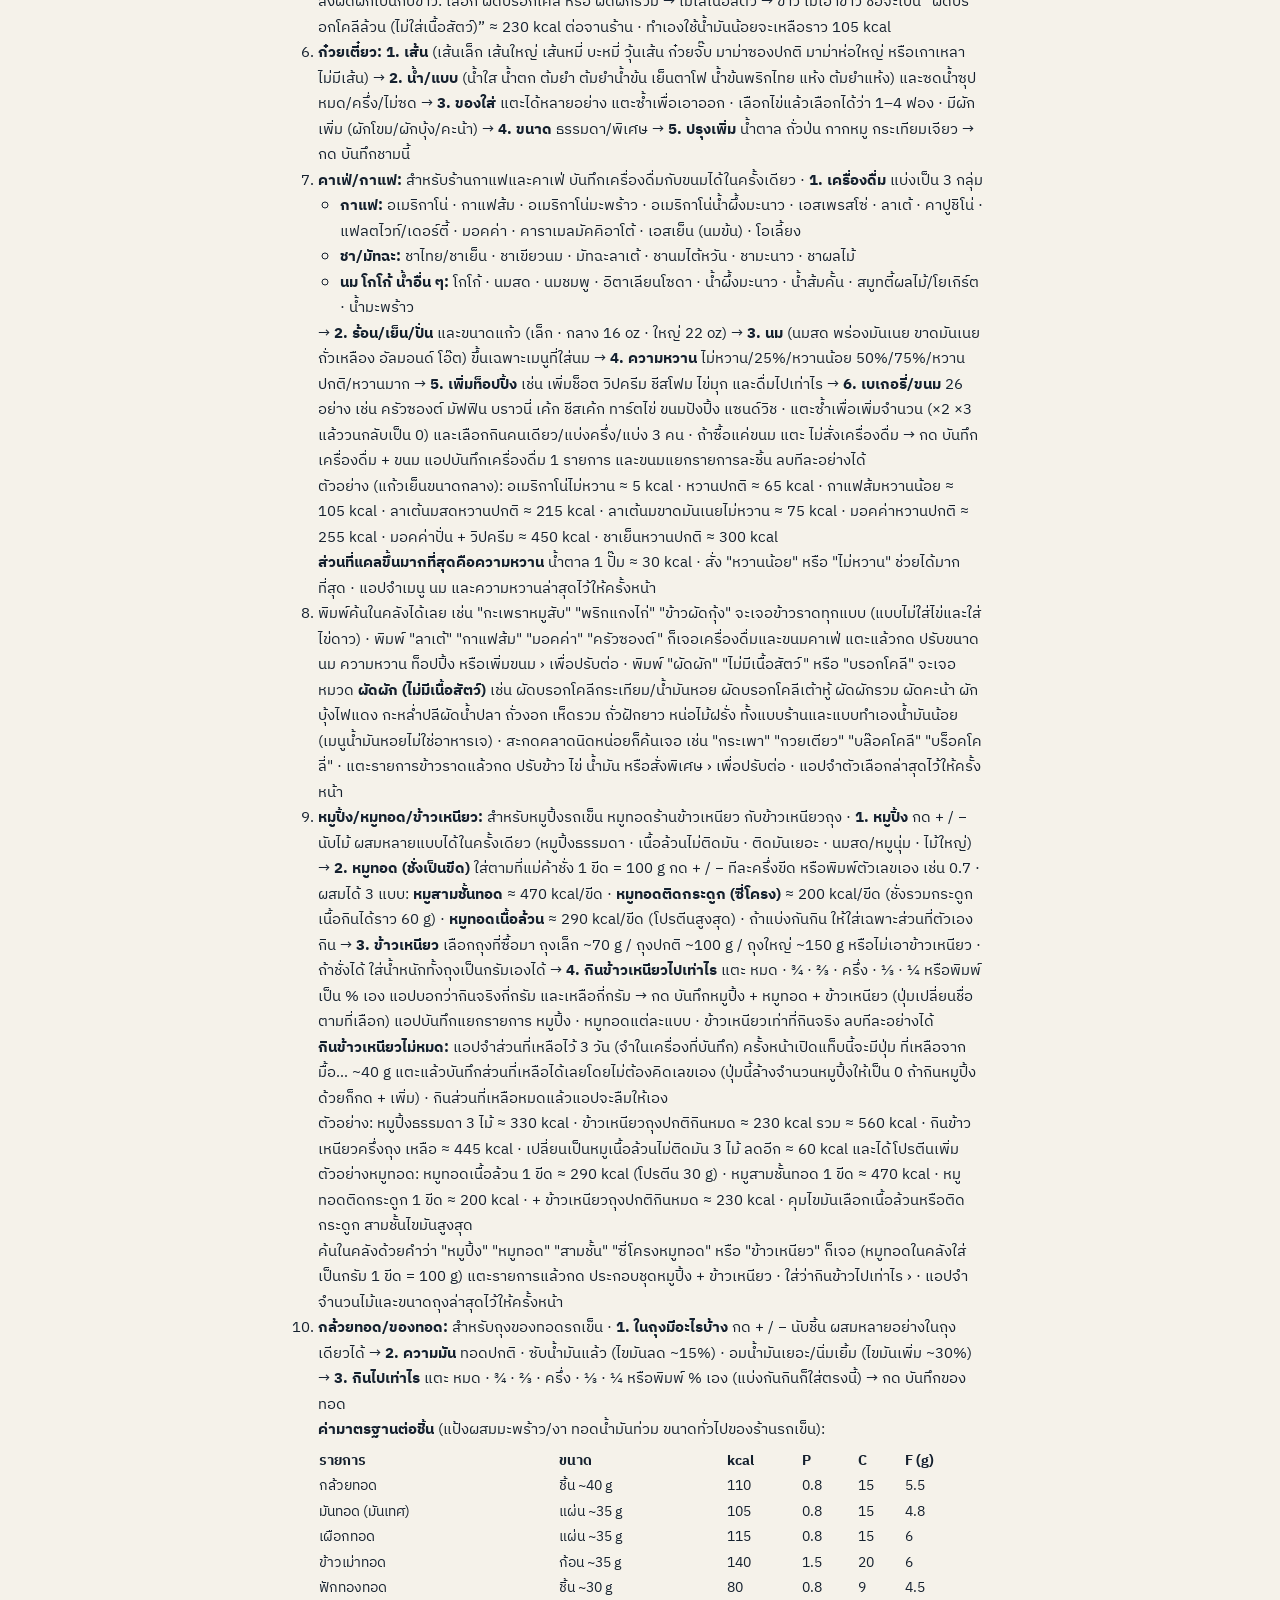
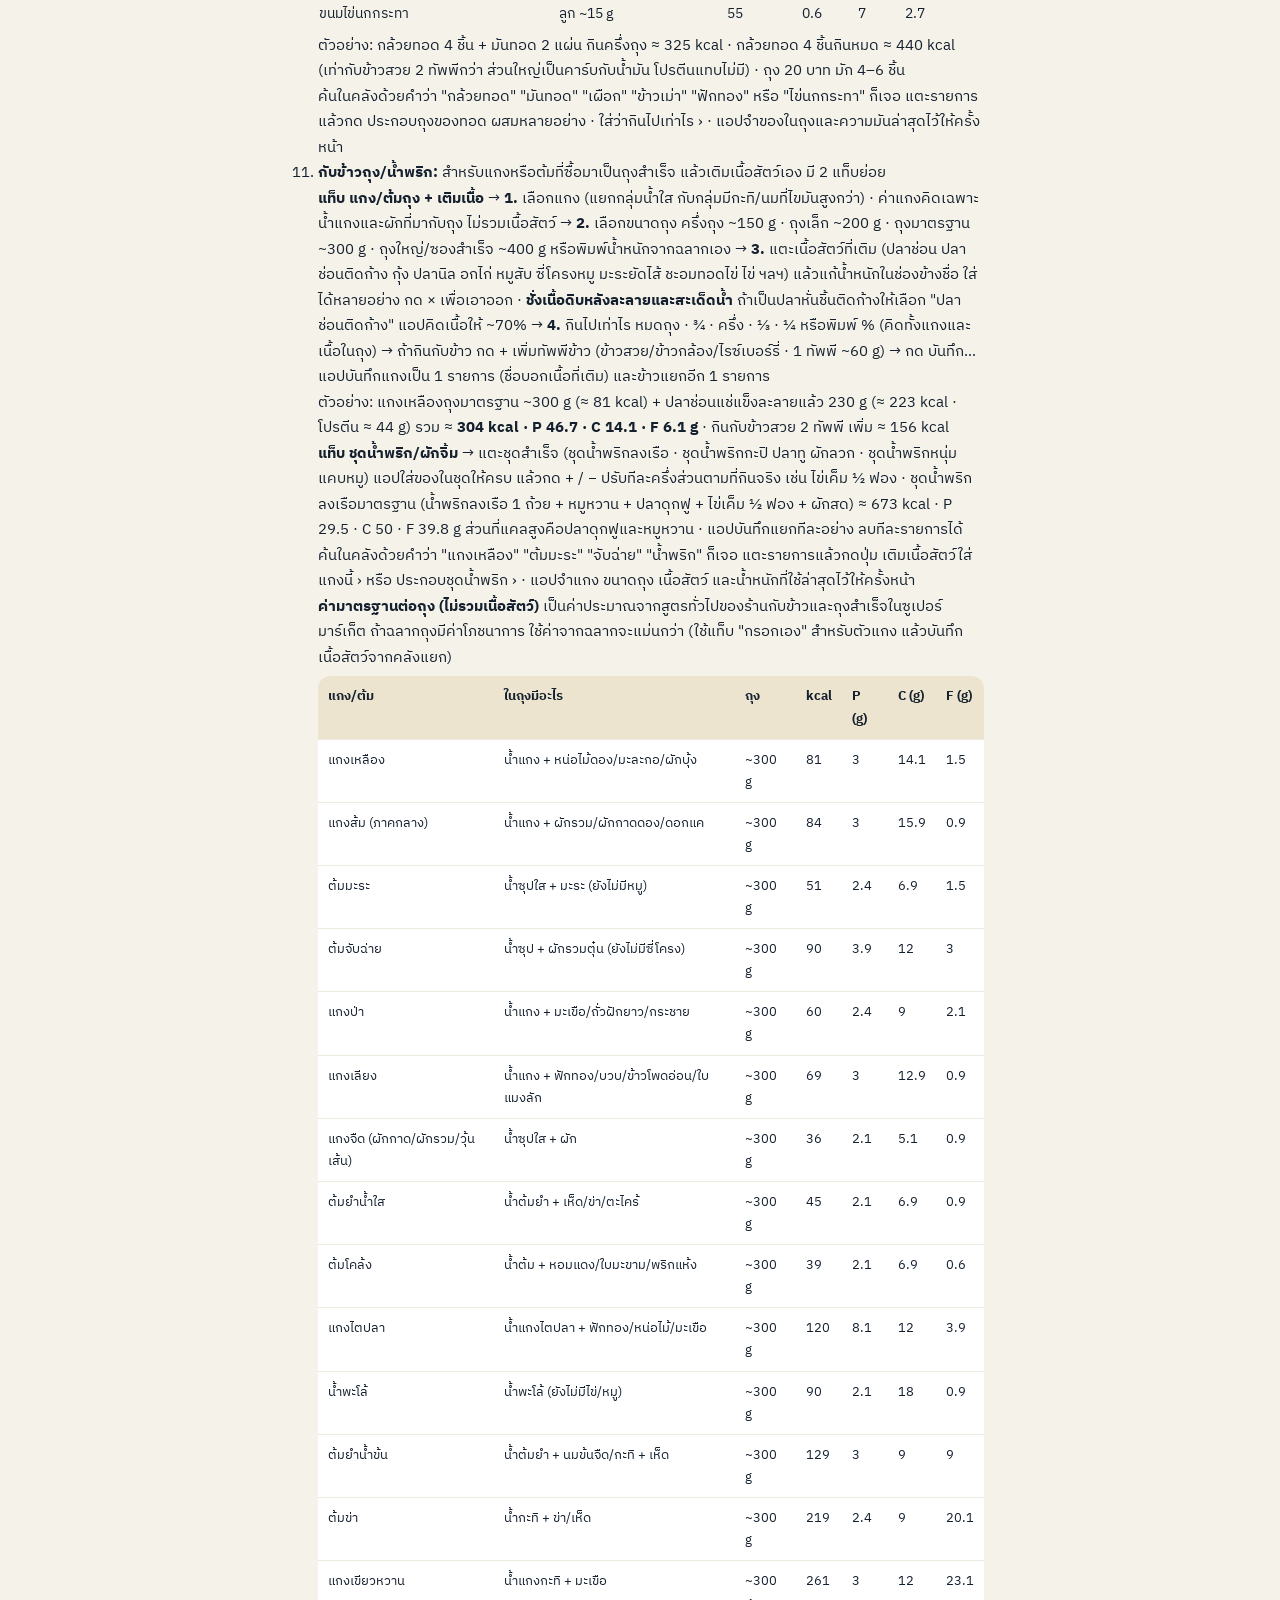
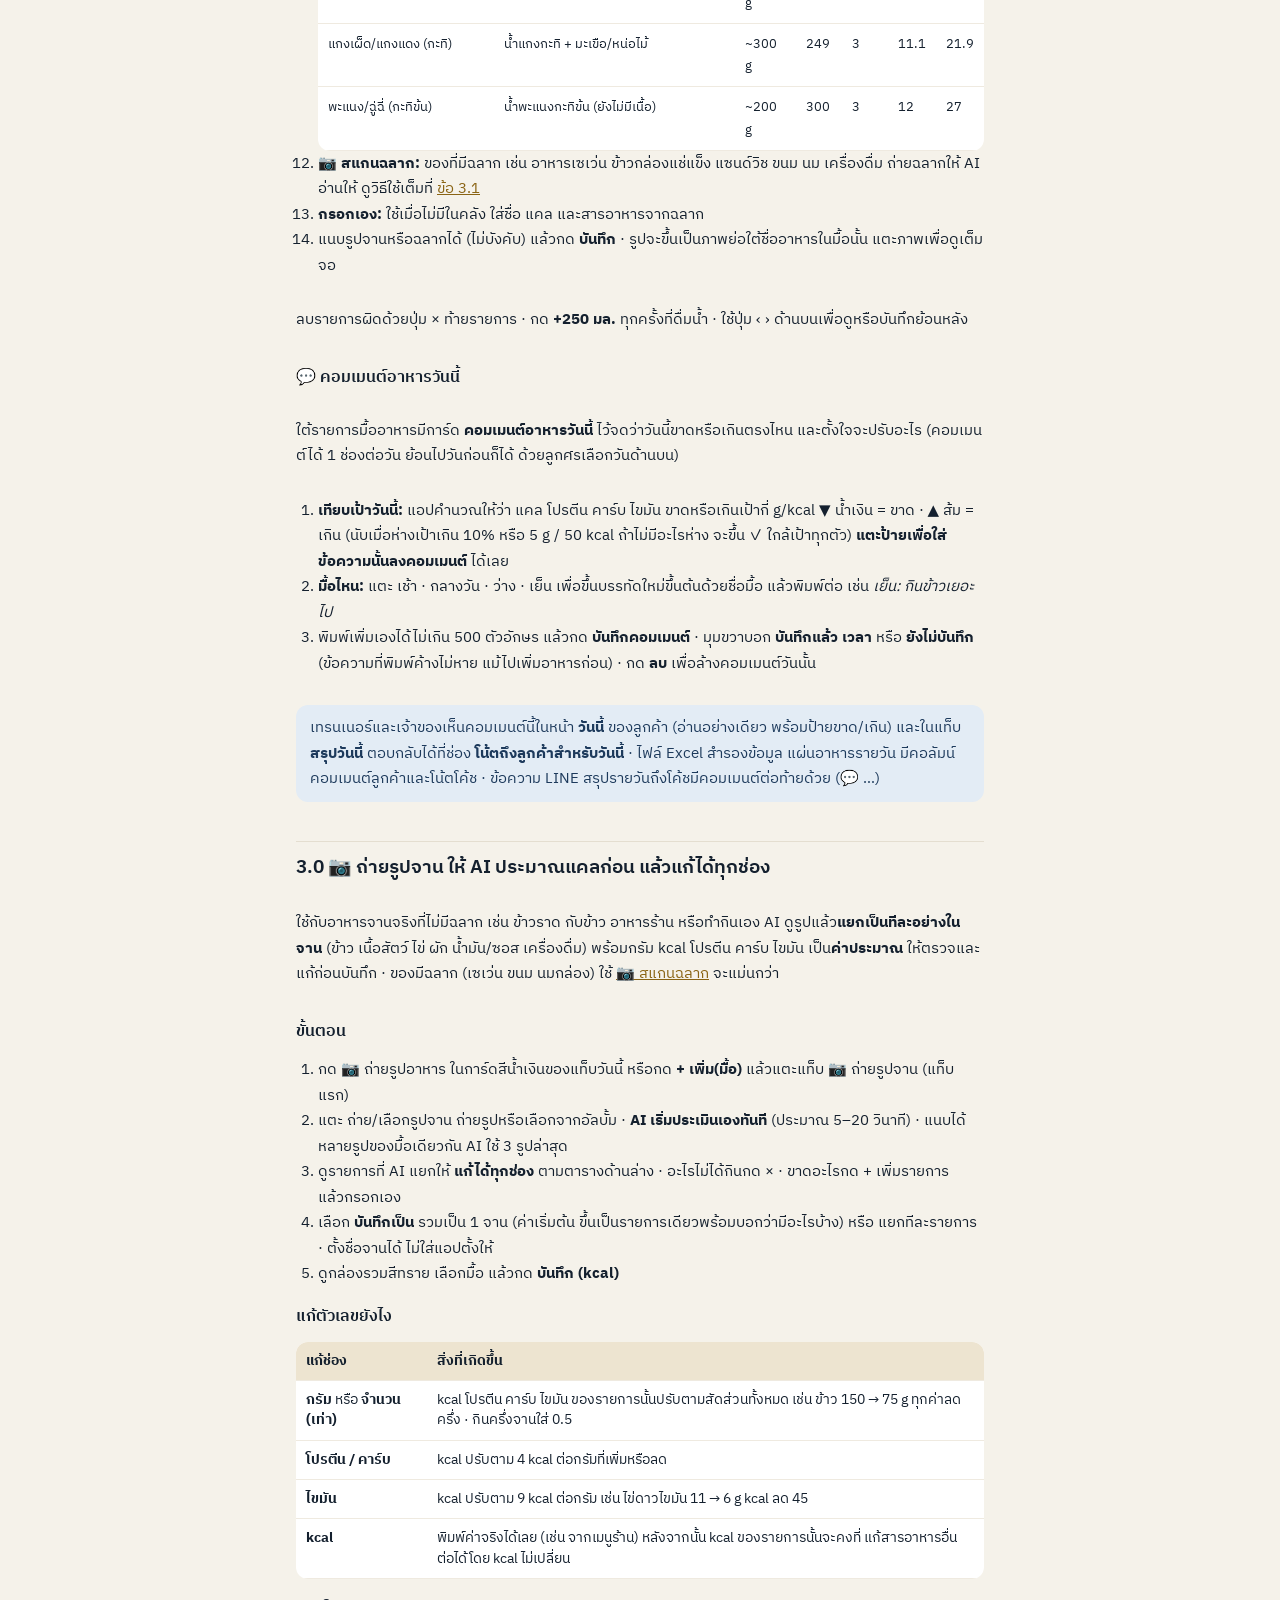
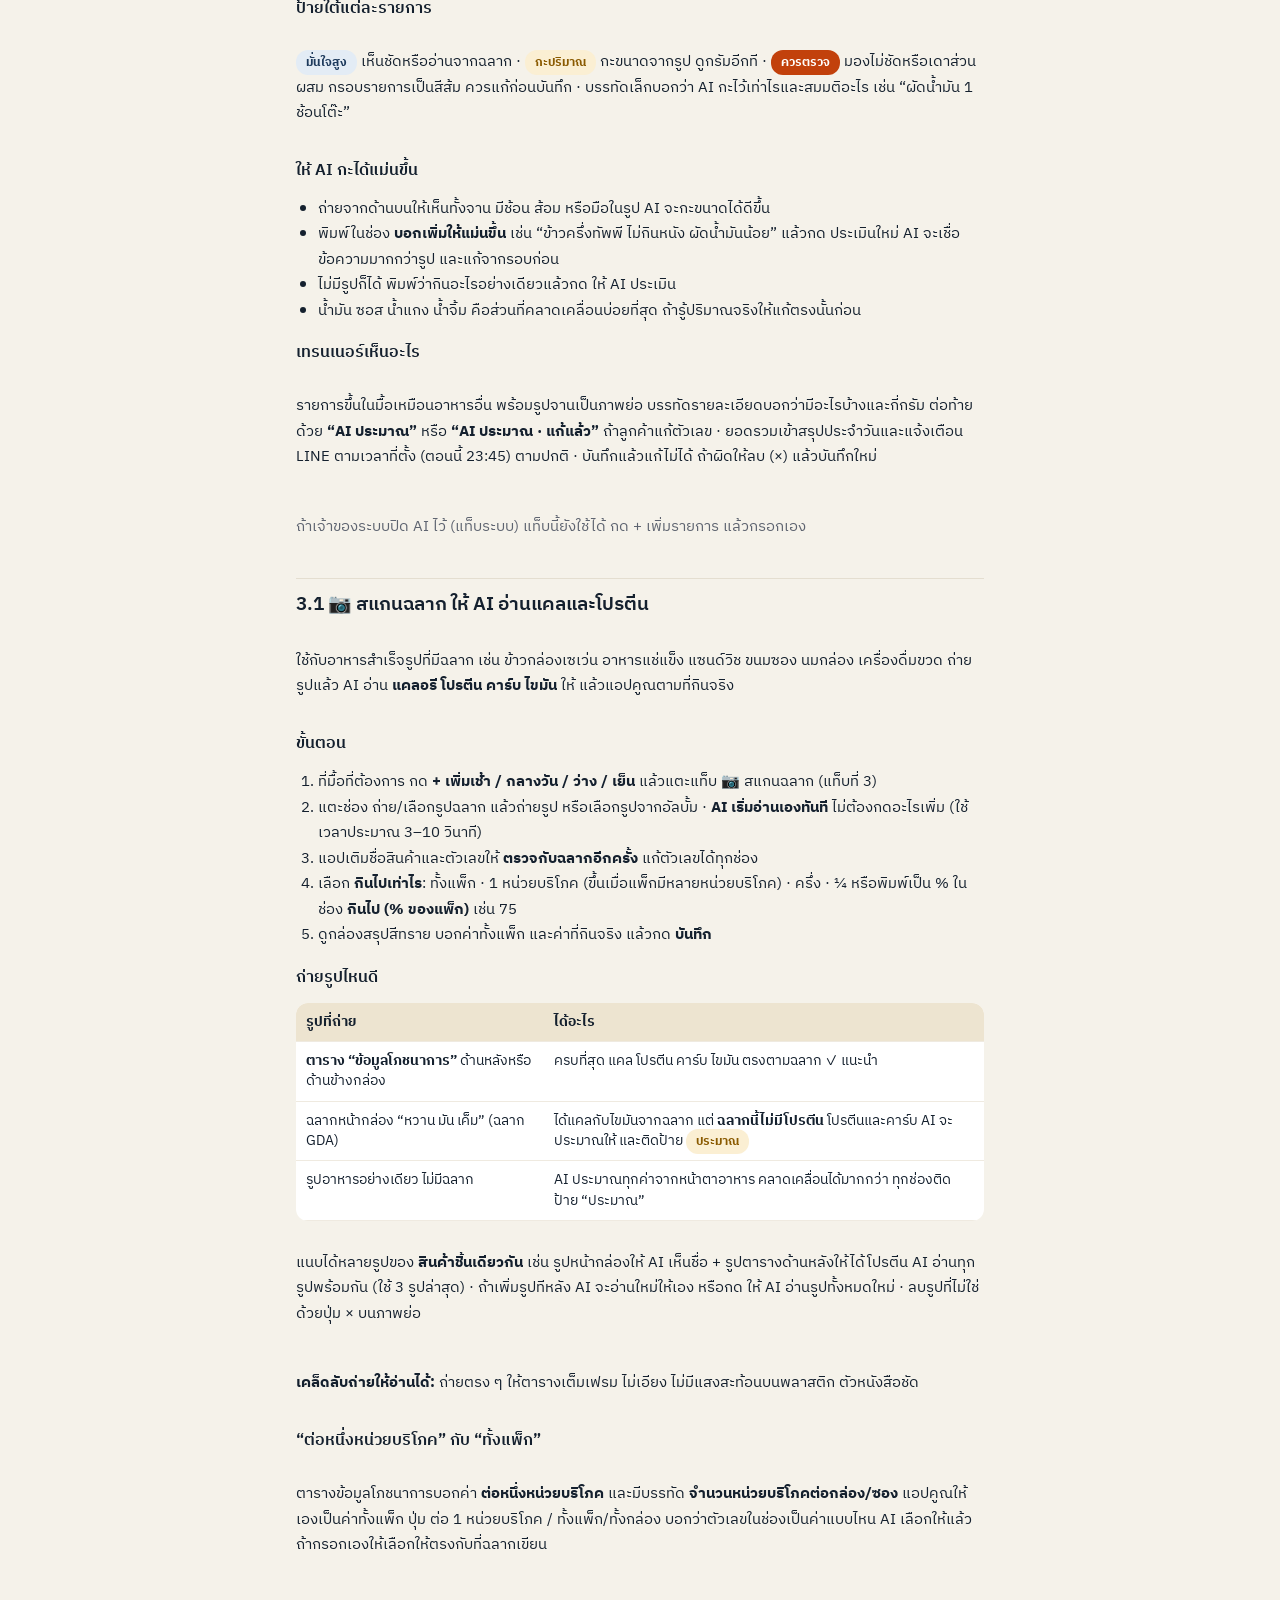
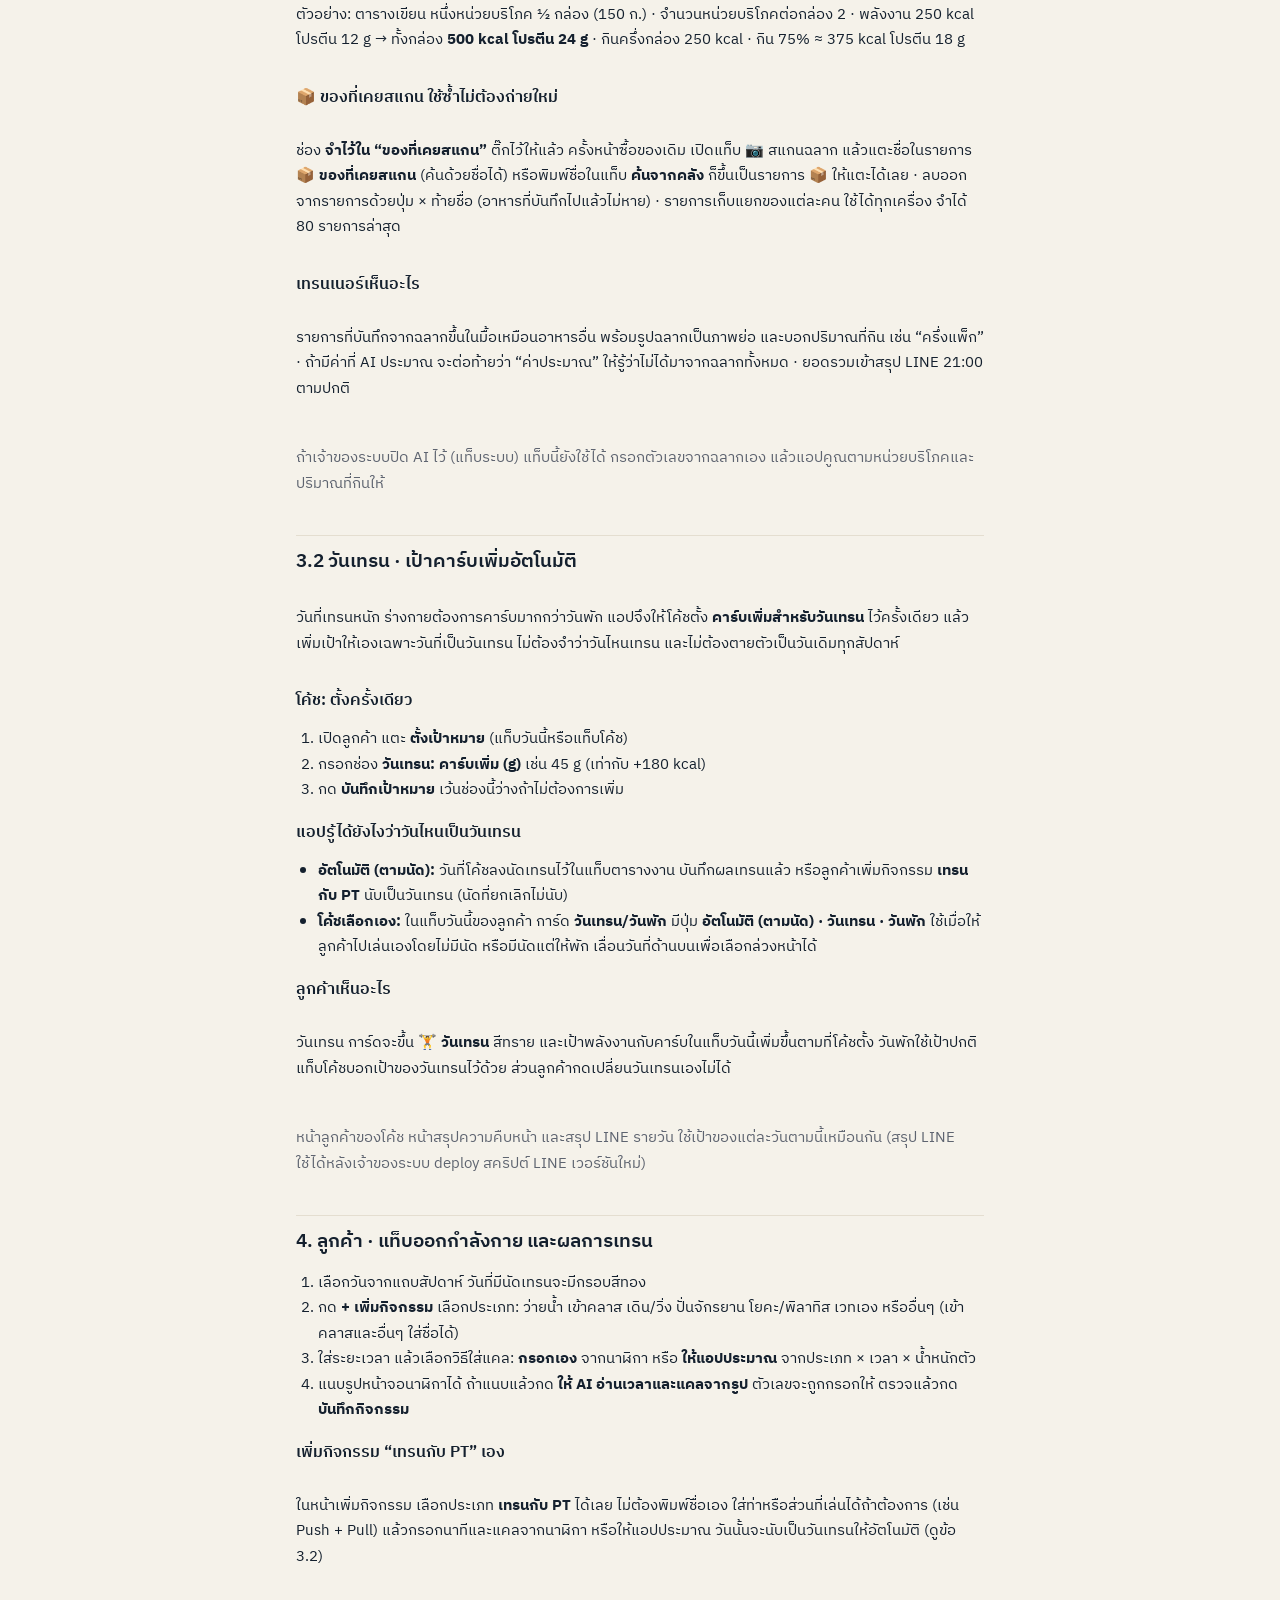
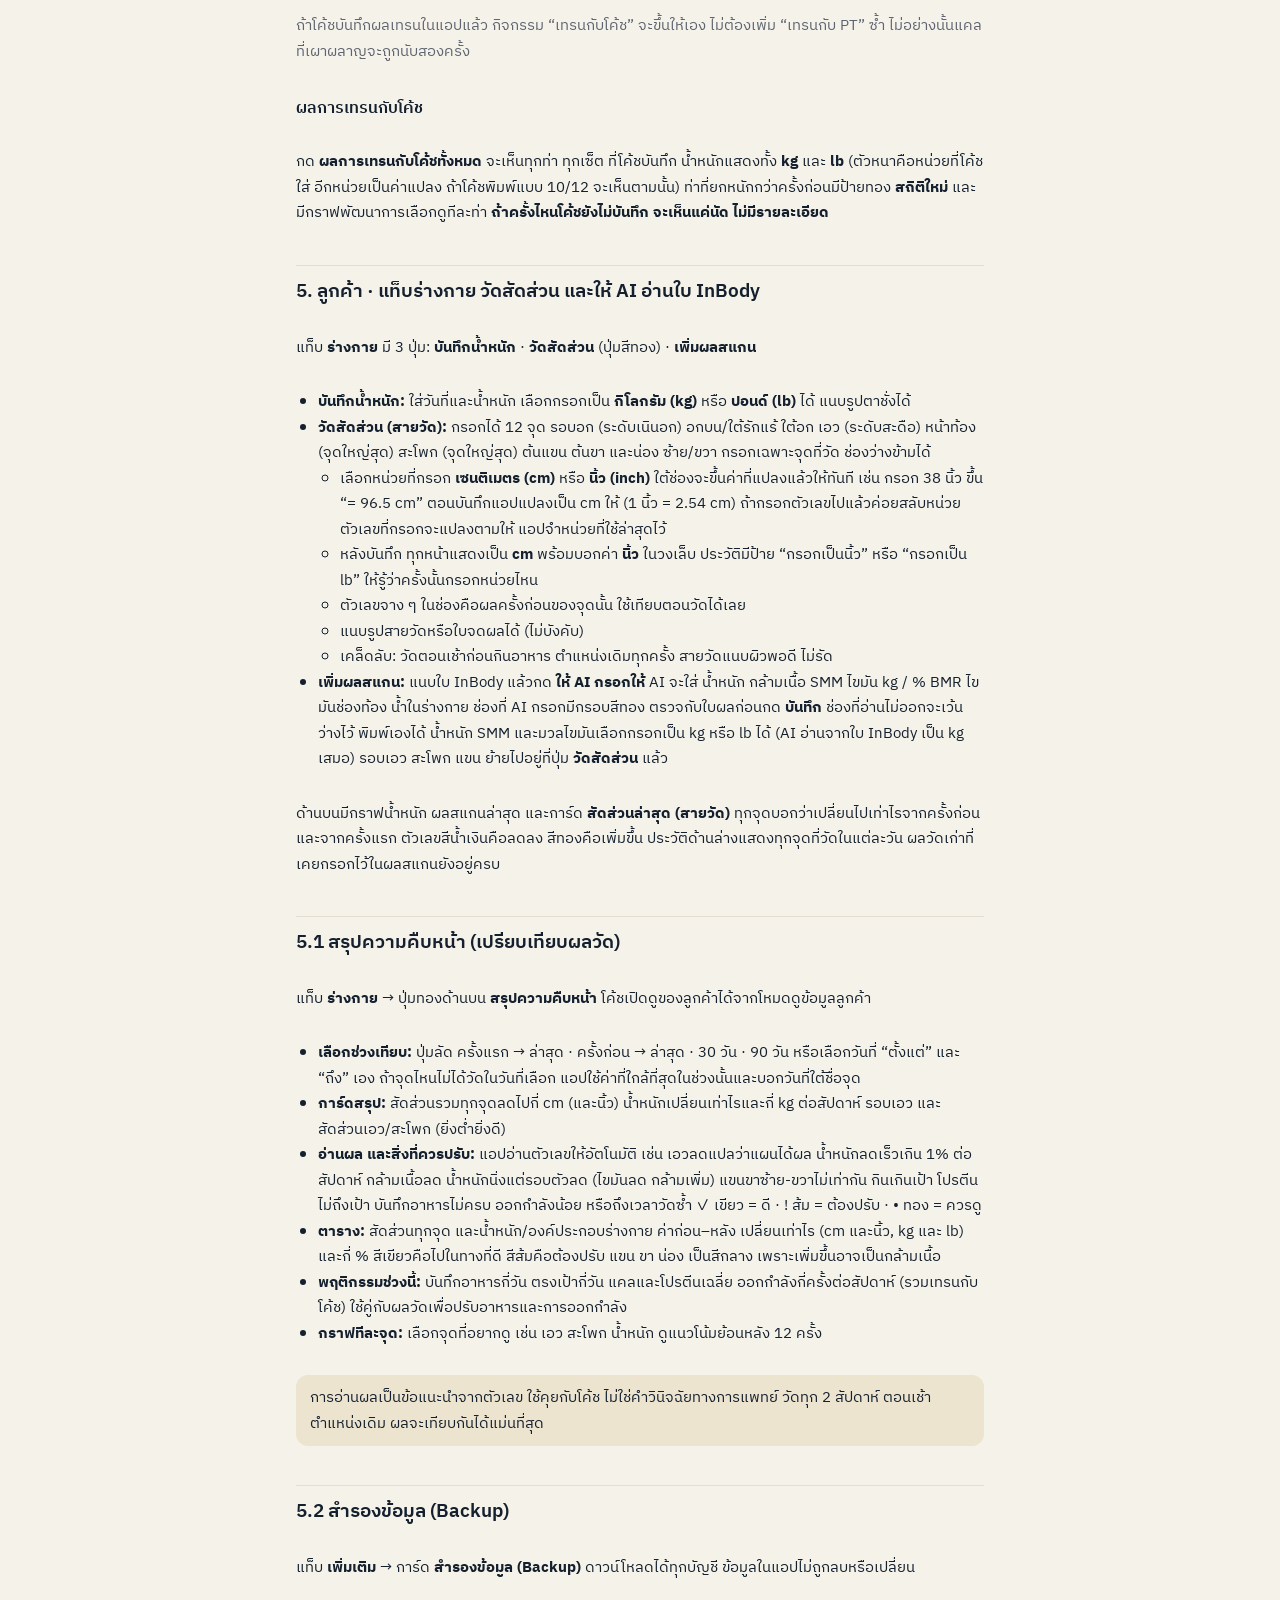
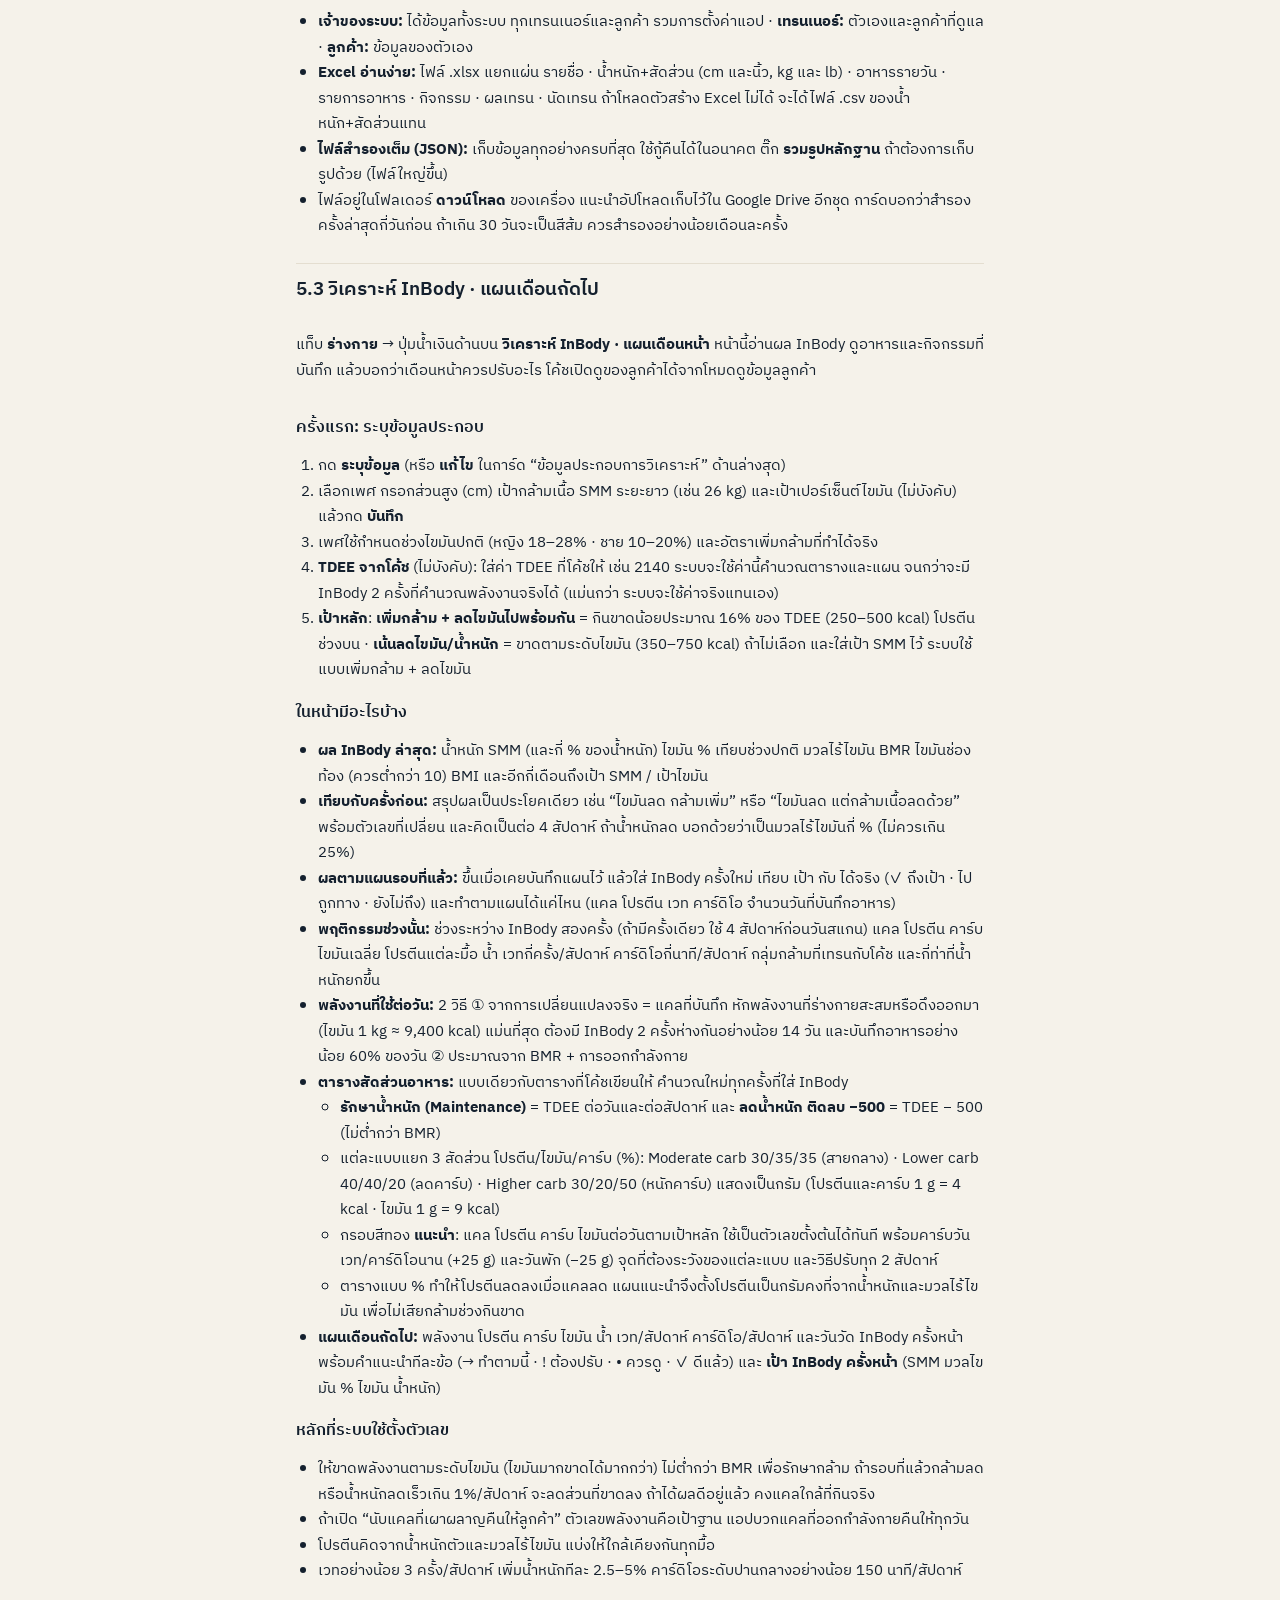
==== commit 49864631: "สรุปรายวันส่ง 23:45 · เพิ่มส่งตามหลังหลังเที่ยงคืนถ้ารอบดึกพลาด - relay: ตั้งเวลาหลัง 22:00 แล้วส่งไ" ====
--- a/manual.html
+++ b/manual.html
@@ -186,7 +186,7 @@
 <li>ไม่มีรูปก็ได้ พิมพ์ว่ากินอะไรอย่างเดียวแล้วกด <span class="ui">ให้ AI ประเมิน</span></li>
 <li>น้ำมัน ซอส น้ำแกง น้ำจิ้ม คือส่วนที่คลาดเคลื่อนบ่อยที่สุด ถ้ารู้ปริมาณจริงให้แก้ตรงนั้นก่อน</li></ul>
 <h3>เทรนเนอร์เห็นอะไร</h3>
-<p>รายการขึ้นในมื้อเหมือนอาหารอื่น พร้อมรูปจานเป็นภาพย่อ บรรทัดรายละเอียดบอกว่ามีอะไรบ้างและกี่กรัม ต่อท้ายด้วย <b>“AI ประมาณ”</b> หรือ <b>“AI ประมาณ · แก้แล้ว”</b> ถ้าลูกค้าแก้ตัวเลข · ยอดรวมเข้าสรุปประจำวันและแจ้งเตือน LINE ตามเวลาที่ตั้ง (ตอนนี้ 05:45 สรุปของเมื่อวาน) ตามปกติ · บันทึกแล้วแก้ไม่ได้ ถ้าผิดให้ลบ (×) แล้วบันทึกใหม่</p>
+<p>รายการขึ้นในมื้อเหมือนอาหารอื่น พร้อมรูปจานเป็นภาพย่อ บรรทัดรายละเอียดบอกว่ามีอะไรบ้างและกี่กรัม ต่อท้ายด้วย <b>“AI ประมาณ”</b> หรือ <b>“AI ประมาณ · แก้แล้ว”</b> ถ้าลูกค้าแก้ตัวเลข · ยอดรวมเข้าสรุปประจำวันและแจ้งเตือน LINE ตามเวลาที่ตั้ง (ตอนนี้ 23:45) ตามปกติ · บันทึกแล้วแก้ไม่ได้ ถ้าผิดให้ลบ (×) แล้วบันทึกใหม่</p>
 <p class="small muted">ถ้าเจ้าของระบบปิด AI ไว้ (แท็บระบบ) แท็บนี้ยังใช้ได้ กด + เพิ่มรายการ แล้วกรอกเอง</p>
 
 <h2 id="label">3.1 📷 สแกนฉลาก ให้ AI อ่านแคลและโปรตีน</h2>
@@ -328,7 +328,7 @@
 <p class="tip">ลูกค้าเห็นผลในแอปทันที และยอดเผาผลาญเข้าหน้าแรกของลูกค้า ไม่บันทึกผลก็ไม่ส่งอะไรถึงลูกค้า บันทึกย้อนหลังได้ และกด <b>แก้ผล</b> ได้ภายหลัง</p>
 <p class="note">ถ้าเปิดแอปค้างไว้แล้วมีการปรับปรุงแอป จะมีแถบสีทอง <b>มีเวอร์ชันใหม่ · แตะเพื่ออัปเดต</b> ขึ้นด้านบน แตะแล้วแอปโหลดใหม่ (ถ้ากำลังกรอกผลเทรนค้าง แอปจะถามก่อน ควรกดบันทึกให้เสร็จก่อนอัปเดต)</p>
 <h3>แท็บสรุปวันนี้</h3>
-<p>สรุปรายคน: แคลที่กินเทียบเป้า โปรตีน คาร์บ ไขมัน แคลแต่ละมื้อ กิจกรรมพร้อมแคลแต่ละประเภท และ 💬 คอมเมนต์อาหารที่ลูกค้าเขียน (ถ้ามี) นี่คือข้อความเดียวกับที่ระบบส่งเข้า LINE ของโค้ชทุกเช้า 05:45 เป็นสรุปของเมื่อวานทั้งวัน (ต้องเชื่อม LINE ที่แท็บเพิ่มเติมก่อน) อยากส่งให้คนอื่นเพิ่มกด <b>คัดลอกข้อความสรุป</b> แล้ววางใน LINE ได้</p>
+<p>สรุปรายคน: แคลที่กินเทียบเป้า โปรตีน คาร์บ ไขมัน แคลแต่ละมื้อ กิจกรรมพร้อมแคลแต่ละประเภท และ 💬 คอมเมนต์อาหารที่ลูกค้าเขียน (ถ้ามี) นี่คือข้อความเดียวกับที่ระบบส่งเข้า LINE ของโค้ชทุกคืน 23:45 (ต้องเชื่อม LINE ที่แท็บเพิ่มเติมก่อน) อยากส่งให้คนอื่นเพิ่มกด <b>คัดลอกข้อความสรุป</b> แล้ววางใน LINE ได้</p>
 
 <h2 id="accounts">8. สร้างบัญชี ตั้งรหัสใหม่ ปิดบัญชี</h2>
 <ol><li>เทรนเนอร์: แท็บ <b>เพิ่มเติม</b> → <b>+ สร้างบัญชีลูกค้า</b> · เจ้าของ: แท็บ <b>เทรนเนอร์</b></li>
@@ -341,7 +341,7 @@
 <ul><li><b>ภาพรวม:</b> จำนวนเทรนเนอร์ ลูกค้า และคนที่บันทึกวันนี้</li>
 <li><b>ลูกค้า:</b> ลูกค้าทุกคนทุกโค้ช แตะเพื่อเปิดดู</li>
 <li><b>เทรนเนอร์:</b> สร้างบัญชีเทรนเนอร์ (เช่น PT-Palm) ให้สิทธิ์หัวหน้าเทรนเนอร์ พักงาน ย้ายลูกค้า ลบเทรนเนอร์ และจัดการลูกค้าทั้งหมด</li>
-<li><b>ระบบ:</b> ชื่อแอป เปิด/ปิด AI รุ่น AI เวลาส่งสรุป (ตอนนี้ 05:45 · ตั้งก่อน 12:00 = ส่งสรุปของเมื่อวาน · ตั้งหลังเที่ยง เช่น 21:00 = สรุปของวันนั้น) เวลาหน่วงส่งผลเทรน (ค่าเริ่มต้น 60 นาที) สถานะ LINE และจำนวนคนที่ยินยอม PDPA</li></ul>
+<li><b>ระบบ:</b> ชื่อแอป เปิด/ปิด AI รุ่น AI เวลาส่งสรุป (ตอนนี้ 23:45 · ตั้งหลังเที่ยง เช่น 21:00 หรือ 23:45 = สรุปของวันนั้น · ตั้งก่อน 12:00 เช่น 05:45 = ส่งสรุปของเมื่อวาน) เวลาหน่วงส่งผลเทรน (ค่าเริ่มต้น 60 นาที) สถานะ LINE และจำนวนคนที่ยินยอม PDPA</li></ul>
 <p class="note">เริ่มต้นครั้งแรก: เจ้าของเข้าด้วย Google → แท็บ <b>เทรนเนอร์</b> → สร้างบัญชี PT-Palm → กด <b>จัดการ</b> → <b>ให้สิทธิ์หัวหน้าเทรนเนอร์</b> → ส่งข้อความเข้าใช้ให้ PT-Palm → PT-Palm สร้างบัญชีลูกค้าและเทรนเนอร์คนอื่นต่อเองได้</p>
 
 <h2 id="head">9.1 หัวหน้าเทรนเนอร์ · พักงาน ย้ายลูกค้า ลบเทรนเนอร์</h2>
@@ -368,7 +368,7 @@
 
 <h2 id="line">11. แจ้งเตือน LINE</h2>
 <p>แอปส่งแจ้งเตือนเป็นแชต 1:1 ผ่าน LINE OA แบบประหยัดโควตา ระบบส่งเองตามเวลา ไม่ต้องเปิดแอปค้างไว้</p>
-<ul><li><b>เทรนเนอร์:</b> สรุปรายวันข้อความเดียวช่วง 05:45–05:55 ของทุกเช้า เป็นสรุปของเมื่อวานทั้งวัน (ระบบตรวจทุก 10 นาที) เฉพาะลูกค้าที่เปิดใช้งานของตัวเอง: ชื่อ แคลที่กินเทียบเป้า โปรตีน คาร์บ ไขมัน แคลแต่ละมื้อ และกิจกรรมพร้อมแคลแต่ละรายการ เป้าในสรุปคิดแบบเดียวกับในแอป คือเป้าพื้นฐาน + แคลที่ออกกำลังกาย (ถ้าตั้งให้บวก) บันทึกหรือแก้อาหารของเมื่อวานได้ถึงก่อน 05:45 สรุปใช้ค่าล่าสุด · ต้องเชื่อม LINE และเป็นเพื่อน OA ถึงจะได้รับ</li>
+<ul><li><b>เทรนเนอร์:</b> สรุปรายวันข้อความเดียวช่วง 23:45–23:55 ของทุกคืน (ระบบตรวจทุก 10 นาที ถ้าส่งไม่ทันเที่ยงคืน ระบบส่งสรุปของวันนั้นตามหลังให้ถึง 02:00) เฉพาะลูกค้าที่เปิดใช้งานของตัวเอง: ชื่อ แคลที่กินเทียบเป้า โปรตีน คาร์บ ไขมัน แคลแต่ละมื้อ และกิจกรรมพร้อมแคลแต่ละรายการ เป้าในสรุปคิดแบบเดียวกับในแอป คือเป้าพื้นฐาน + แคลที่ออกกำลังกาย (ถ้าตั้งให้บวก) แก้ข้อมูลก่อน 23:45 ได้ สรุปใช้ค่าล่าสุด · ต้องเชื่อม LINE และเป็นเพื่อน OA ถึงจะได้รับ</li>
 <li><b>ลูกค้า:</b> ผลการเทรน <b>ของตัวเองเท่านั้น</b> (ทุกท่า ทุกเซ็ต และโน้ตจากโค้ช) หลังโค้ชบันทึก 1 ชั่วโมง · โค้ชบันทึกของใคร LINE เด้งถึงคนนั้นคนเดียว ไม่ส่งสำเนาถึงลูกค้าคนอื่น โค้ช หรือเจ้าของ ช่วงนั้นโค้ชแก้ได้ ระบบส่งฉบับล่าสุด ไม่บันทึกก็ไม่ส่ง และแก้หลังส่งไปแล้วจะไม่ส่งซ้ำ</li>
 <li><b>เจ้าของ:</b> เลือกได้ว่าใครได้รับอะไรที่แท็บ <b>ระบบ</b> → การ์ด <b>ใครได้รับอะไร</b> (ดูหัวข้อด้านล่าง) · การ์ด <b>แจ้งเตือน LINE</b> บอกว่าคืนล่าสุดส่งถึงใครแล้ว (✅) และใครไม่ได้รับเพราะอะไร (⚠️ เช่น ยังไม่เชื่อม LINE) ถ้า LINE ขัดข้อง ระบบลองส่งใหม่ทุก 10 นาทีจนถึง 23:50 และไม่ส่งซ้ำให้คนที่ได้รับแล้ว</li></ul>
 <h3>เชื่อม LINE (ทุกคนทำเองครั้งเดียว)</h3>
@@ -382,7 +382,7 @@
 <li>กดหัวข้อที่ต้องการ ปุ่มสีเข้ม = รับ กดซ้ำ = ไม่รับ ระบบบันทึกทันทีไม่ต้องกดบันทึก</li>
 <li>กด <b>ส่งทดสอบ</b> เพื่อส่งข้อความทดสอบถึงคนนั้น หรือ <b>ยกเลิกการเชื่อม</b> เพื่อตัด LINE ของคนนั้นออก (ต้องให้เขากดเชื่อมใหม่เอง)</li></ol>
 <table><tr><th>หัวข้อ</th><th>เจ้าของ</th><th>เทรนเนอร์</th><th>ลูกค้า</th></tr>
-<tr><td><b>สรุปรายวัน</b> (ตามเวลาที่ตั้ง ตอนนี้ 05:45 สรุปของเมื่อวาน)</td><td>ลูกค้าทุกคน</td><td>ลูกค้าของตัวเอง</td><td>ของตัวเองคนเดียว</td></tr>
+<tr><td><b>สรุปรายวัน</b> (ตามเวลาที่ตั้ง ตอนนี้ 23:45)</td><td>ลูกค้าทุกคน</td><td>ลูกค้าของตัวเอง</td><td>ของตัวเองคนเดียว</td></tr>
 <tr><td><b>ผลการเทรน</b> (หลังโค้ชบันทึกตามเวลาหน่วง)</td><td>— (ดูในแอป)</td><td>— (ดูในแอป)</td><td>ผลของตัวเองเท่านั้น</td></tr></table>
 <p class="note">ถ้าการ์ดของใครขึ้น <b>⚠️ LINE นี้ผูกกับบัญชีอื่นด้วย</b> แปลว่าหลายบัญชีใช้ LINE เครื่องเดียวกัน ข้อความจะเด้งเข้าเครื่องเดียว ให้กด <b>ยกเลิกการเชื่อม</b> บัญชีที่ผูกผิด แล้วให้เจ้าตัวกดเชื่อมจาก LINE ของตัวเอง</p>
 <p>ค่าเริ่มต้นถ้ายังไม่ได้ตั้ง: เทรนเนอร์ = สรุปรายวัน · ลูกค้า = ผลการเทรน · เจ้าของ = ไม่รับ (ตรงกับระบบเดิม) ทุกคนเห็นได้ที่การ์ด <b>LINE ของฉัน</b> ว่าตัวเองจะได้รับอะไร</p>
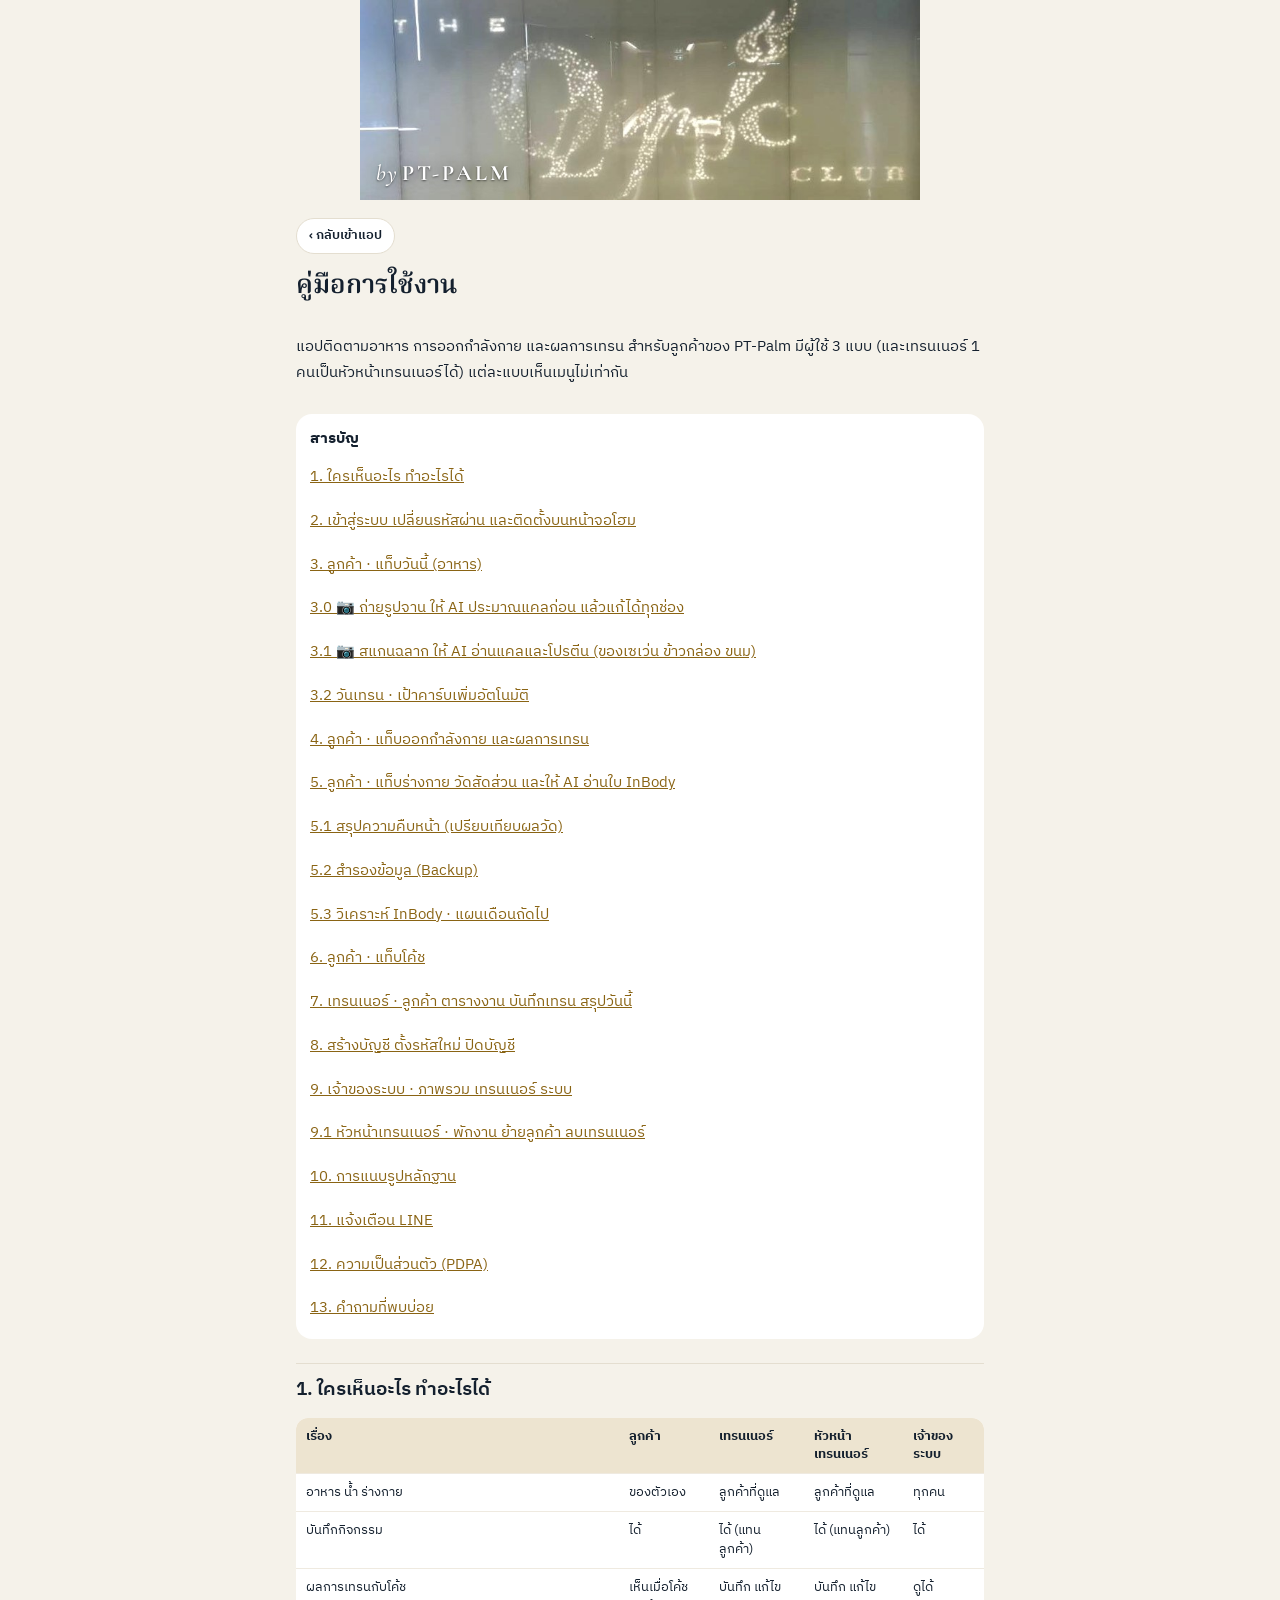
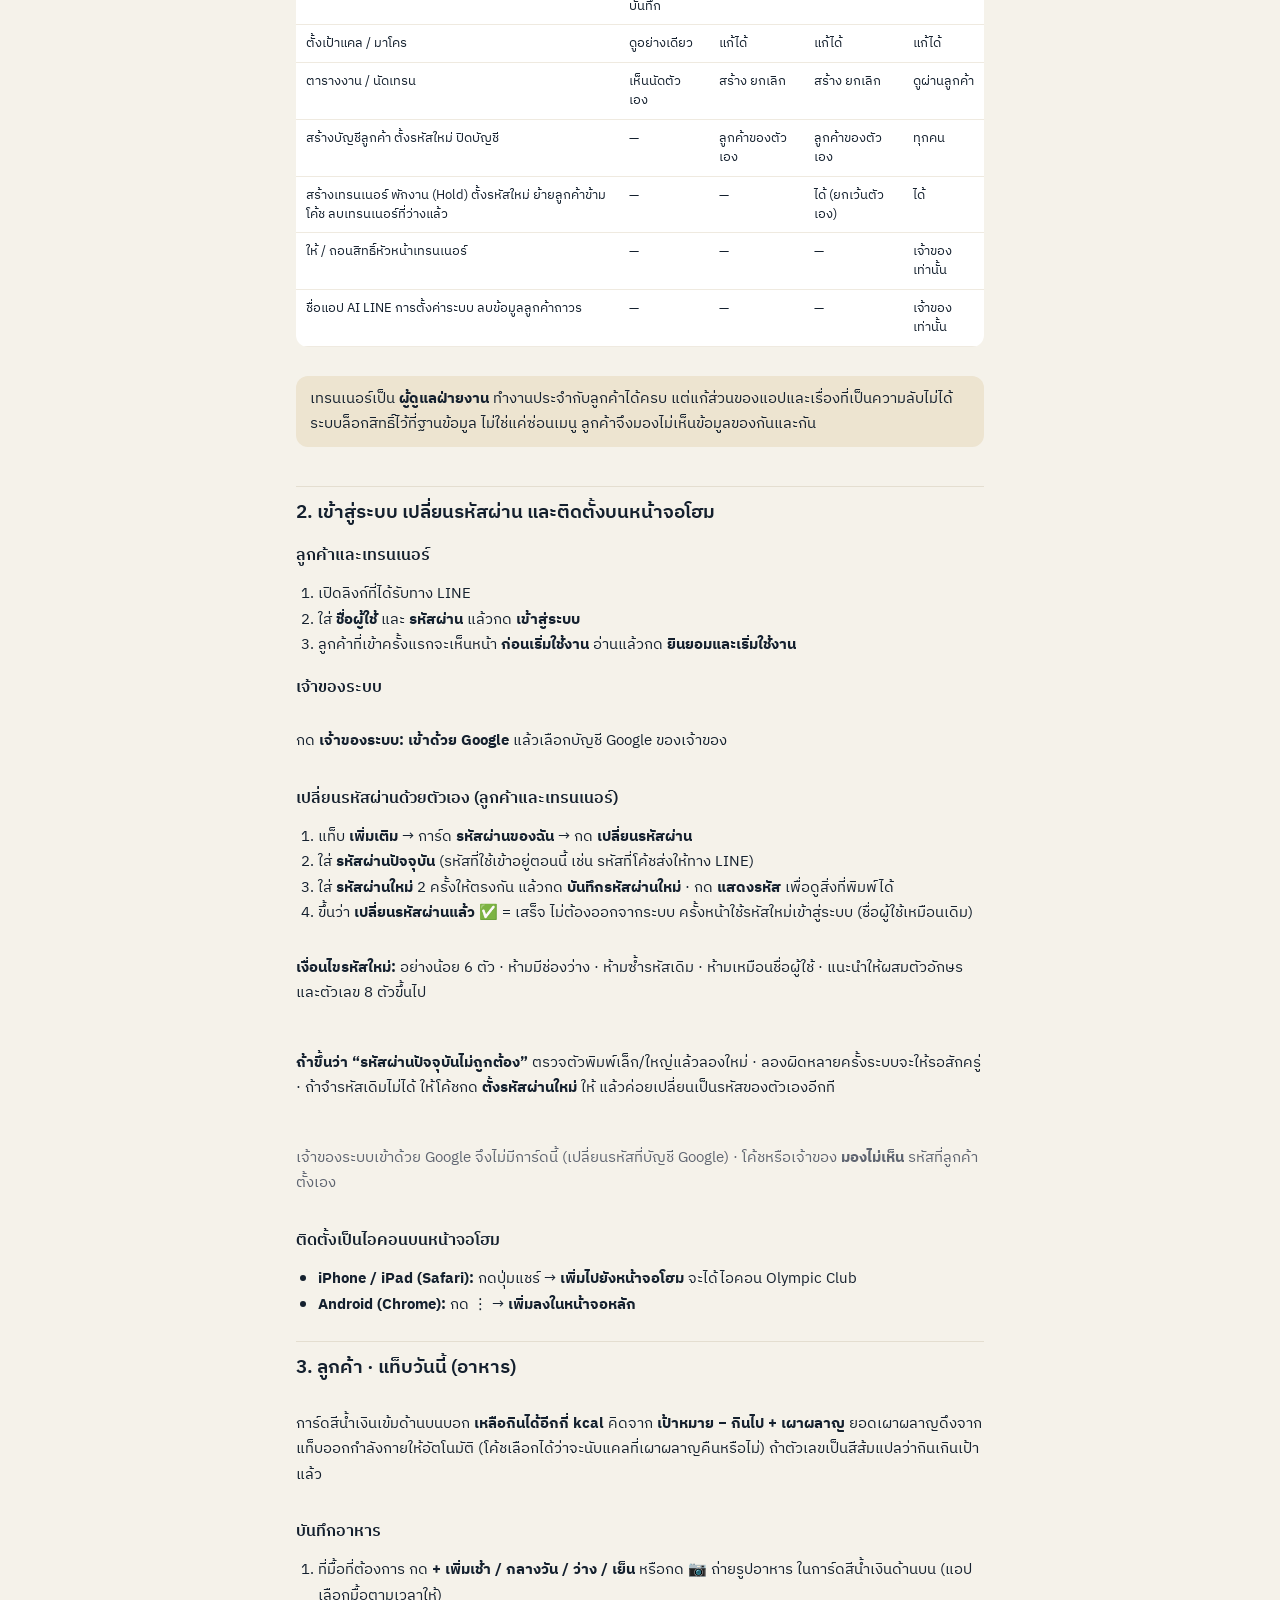
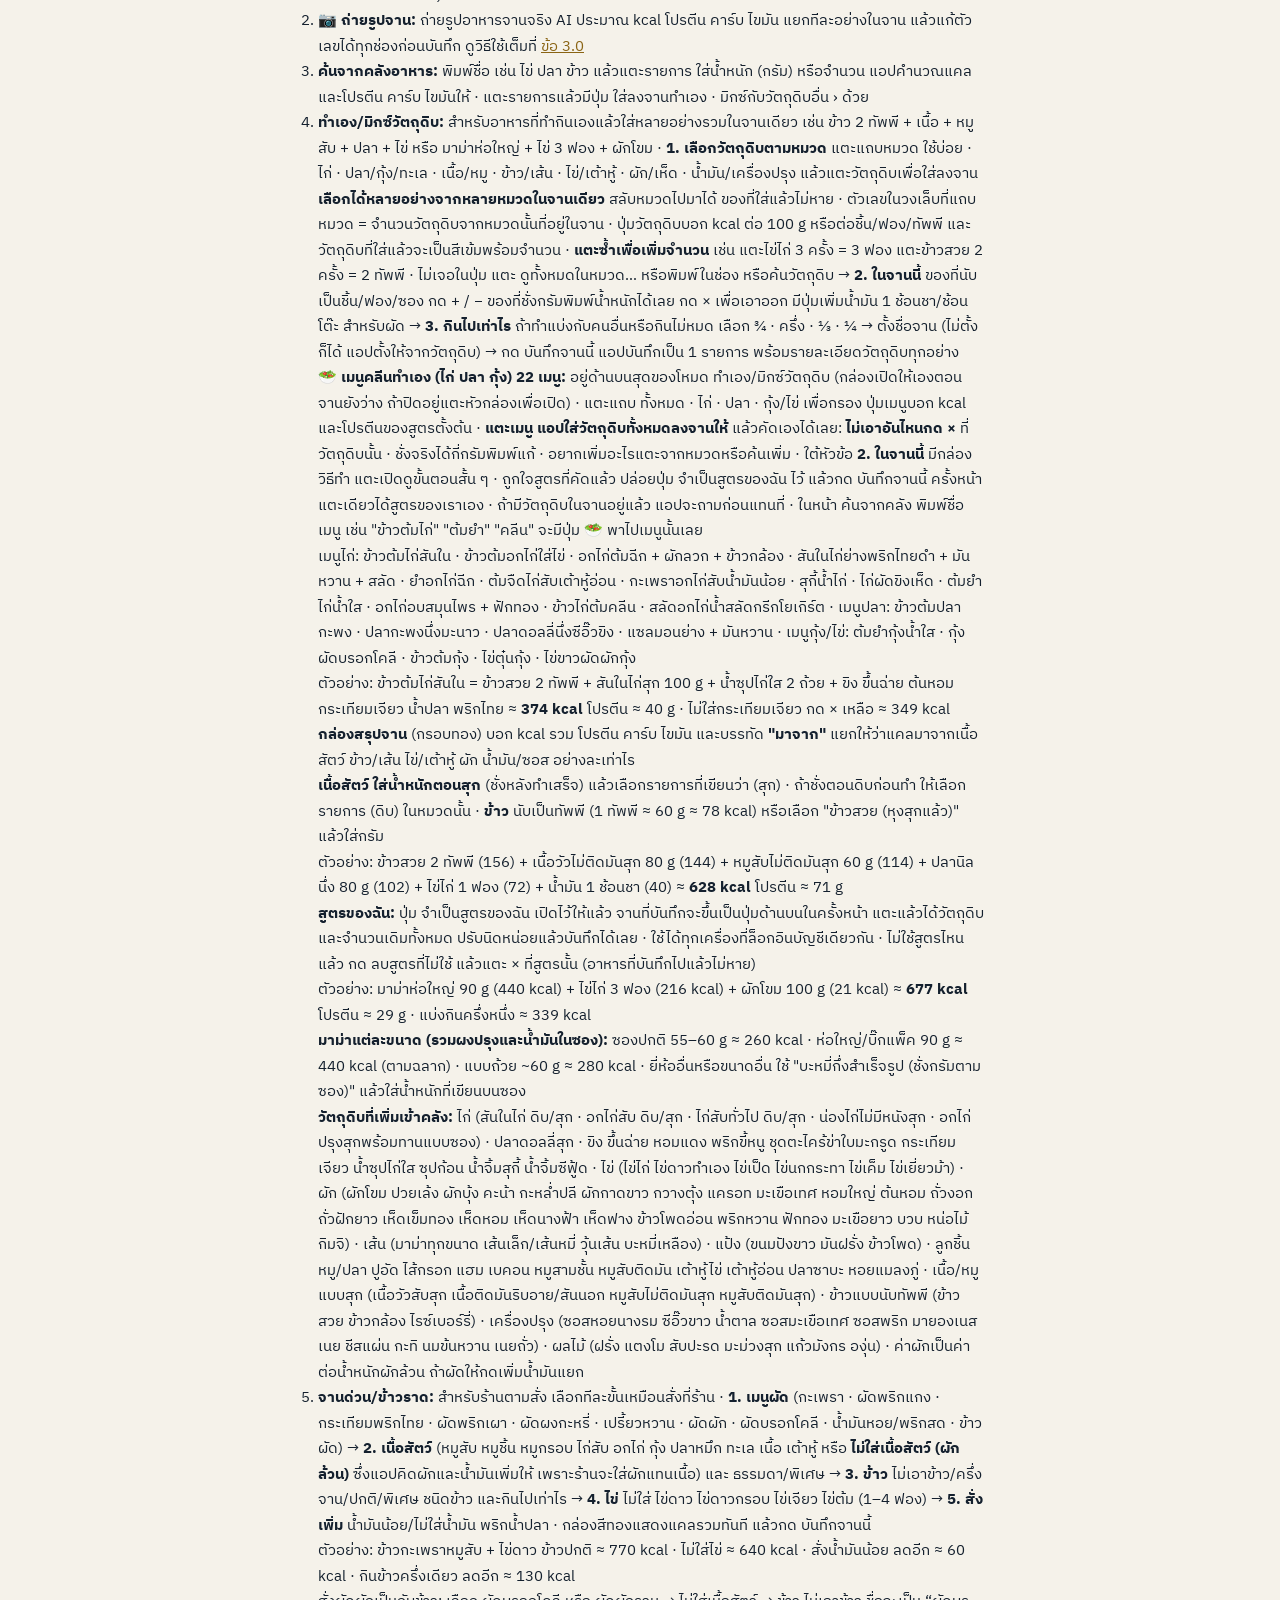
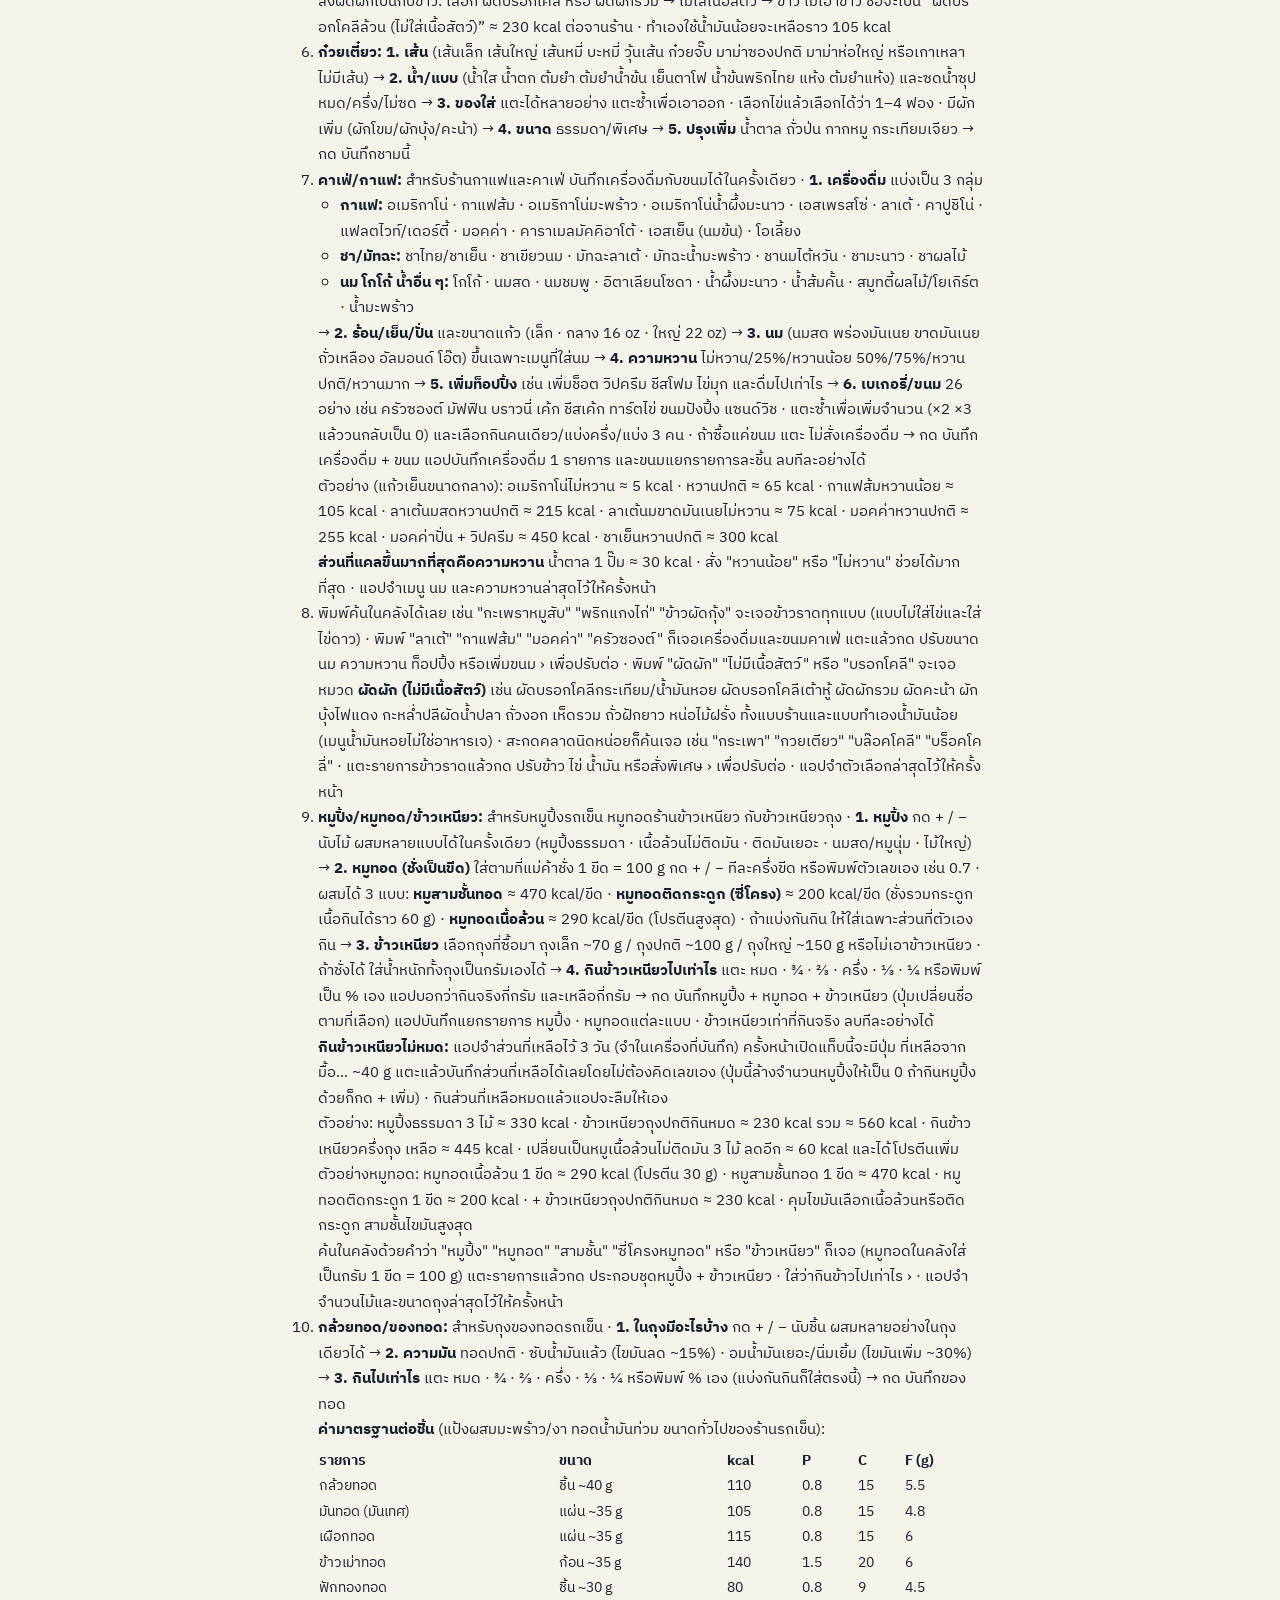
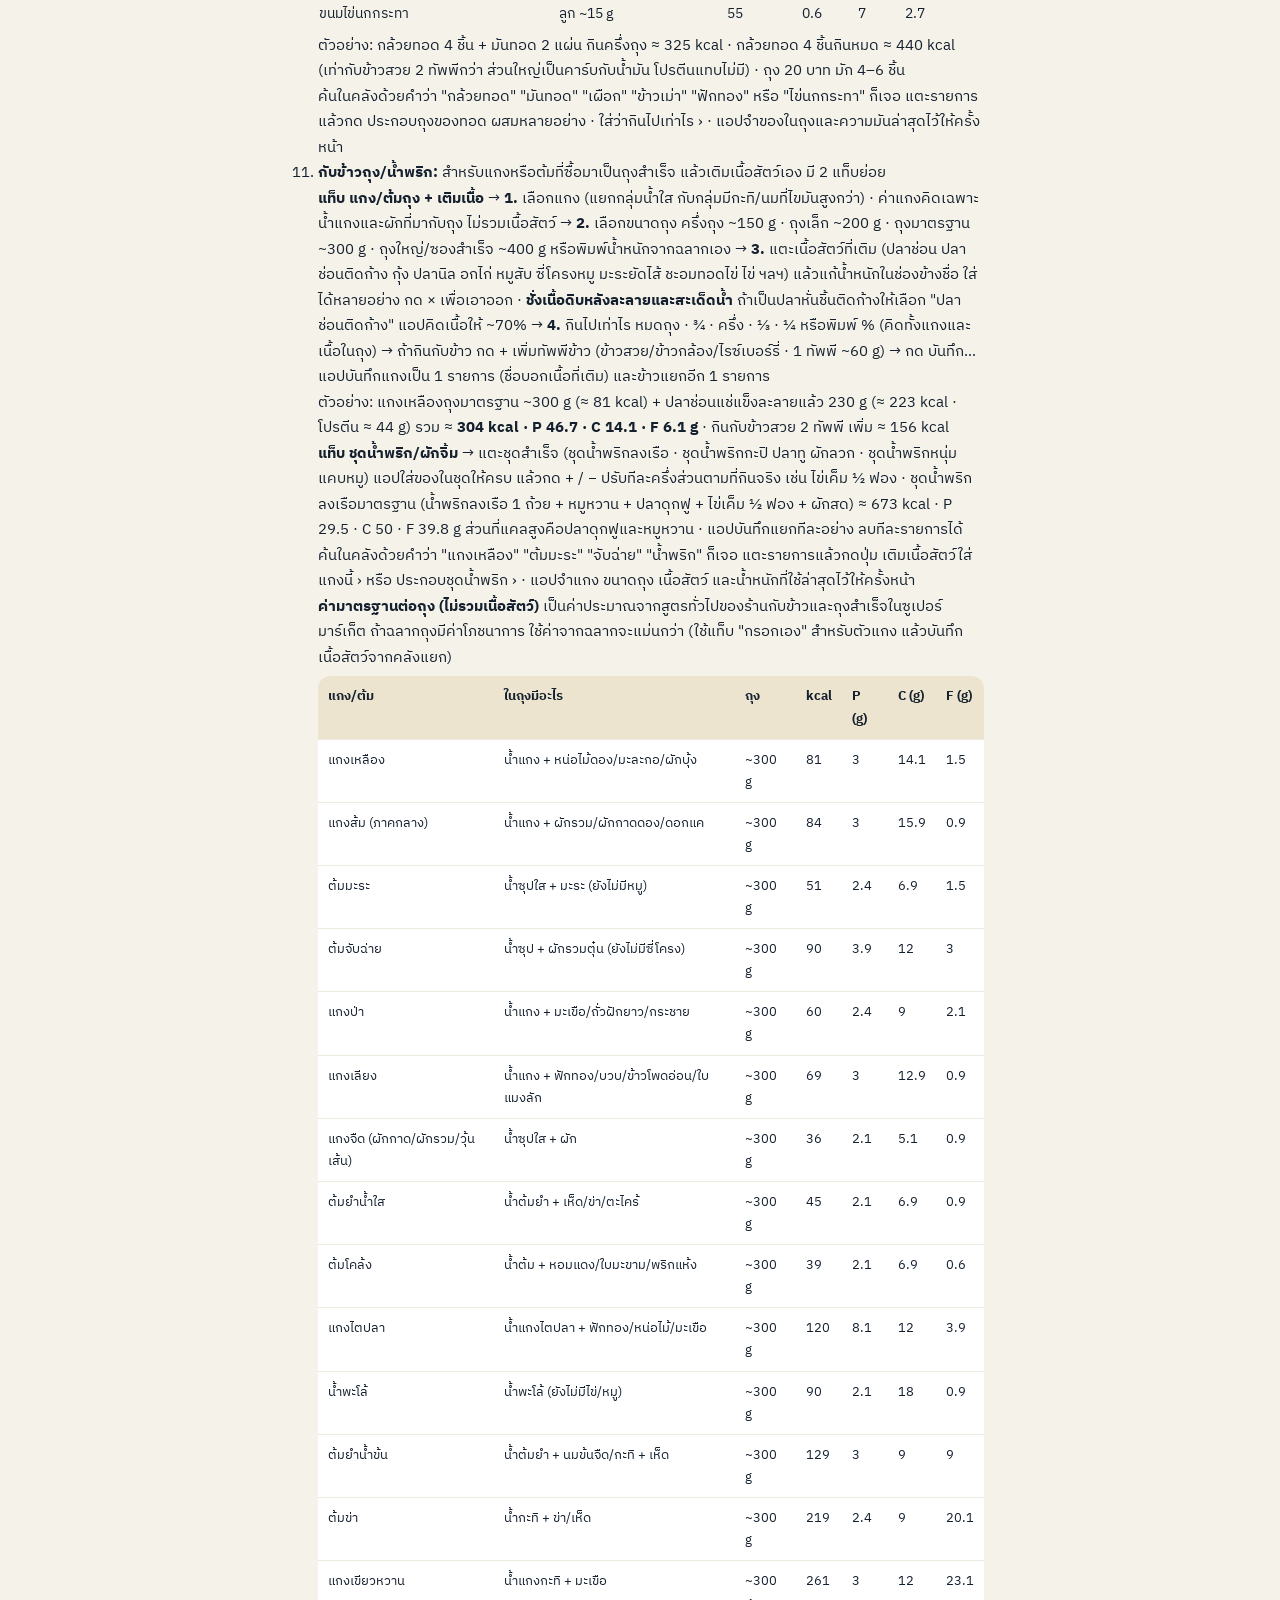
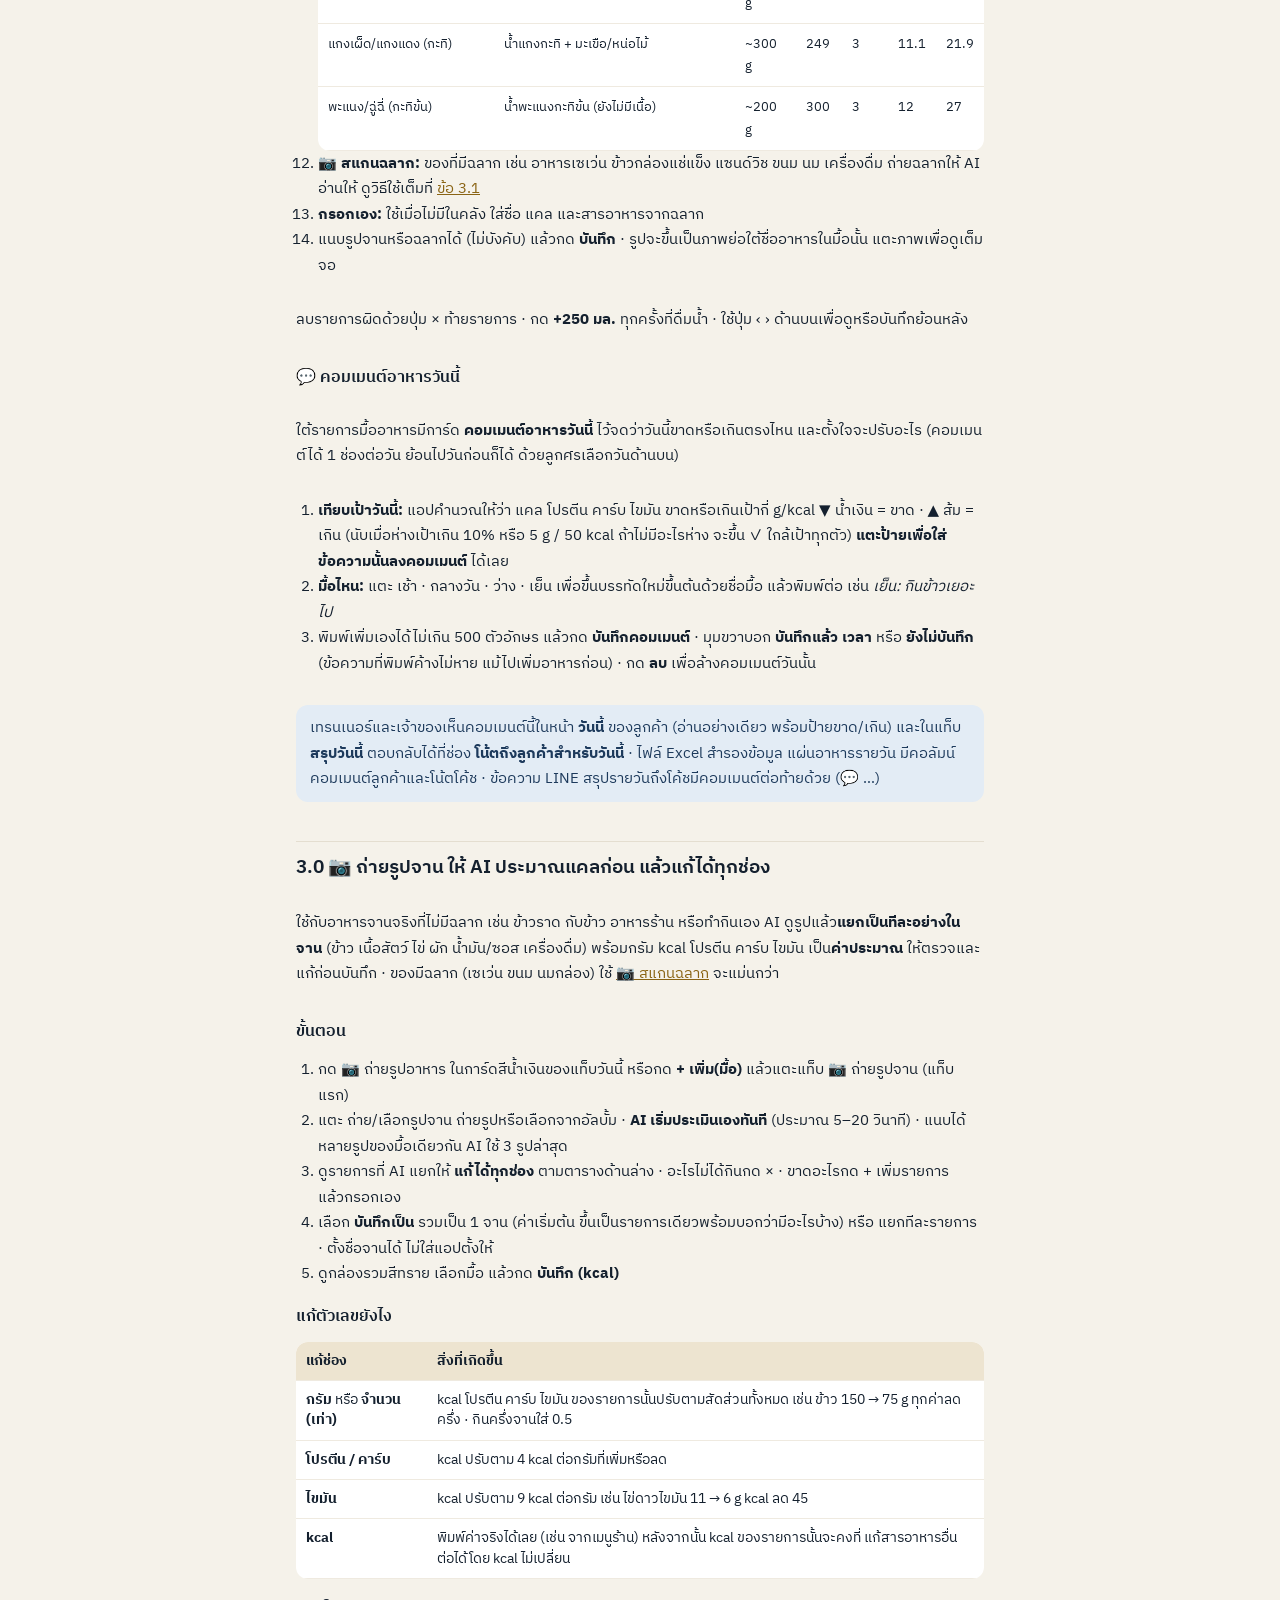
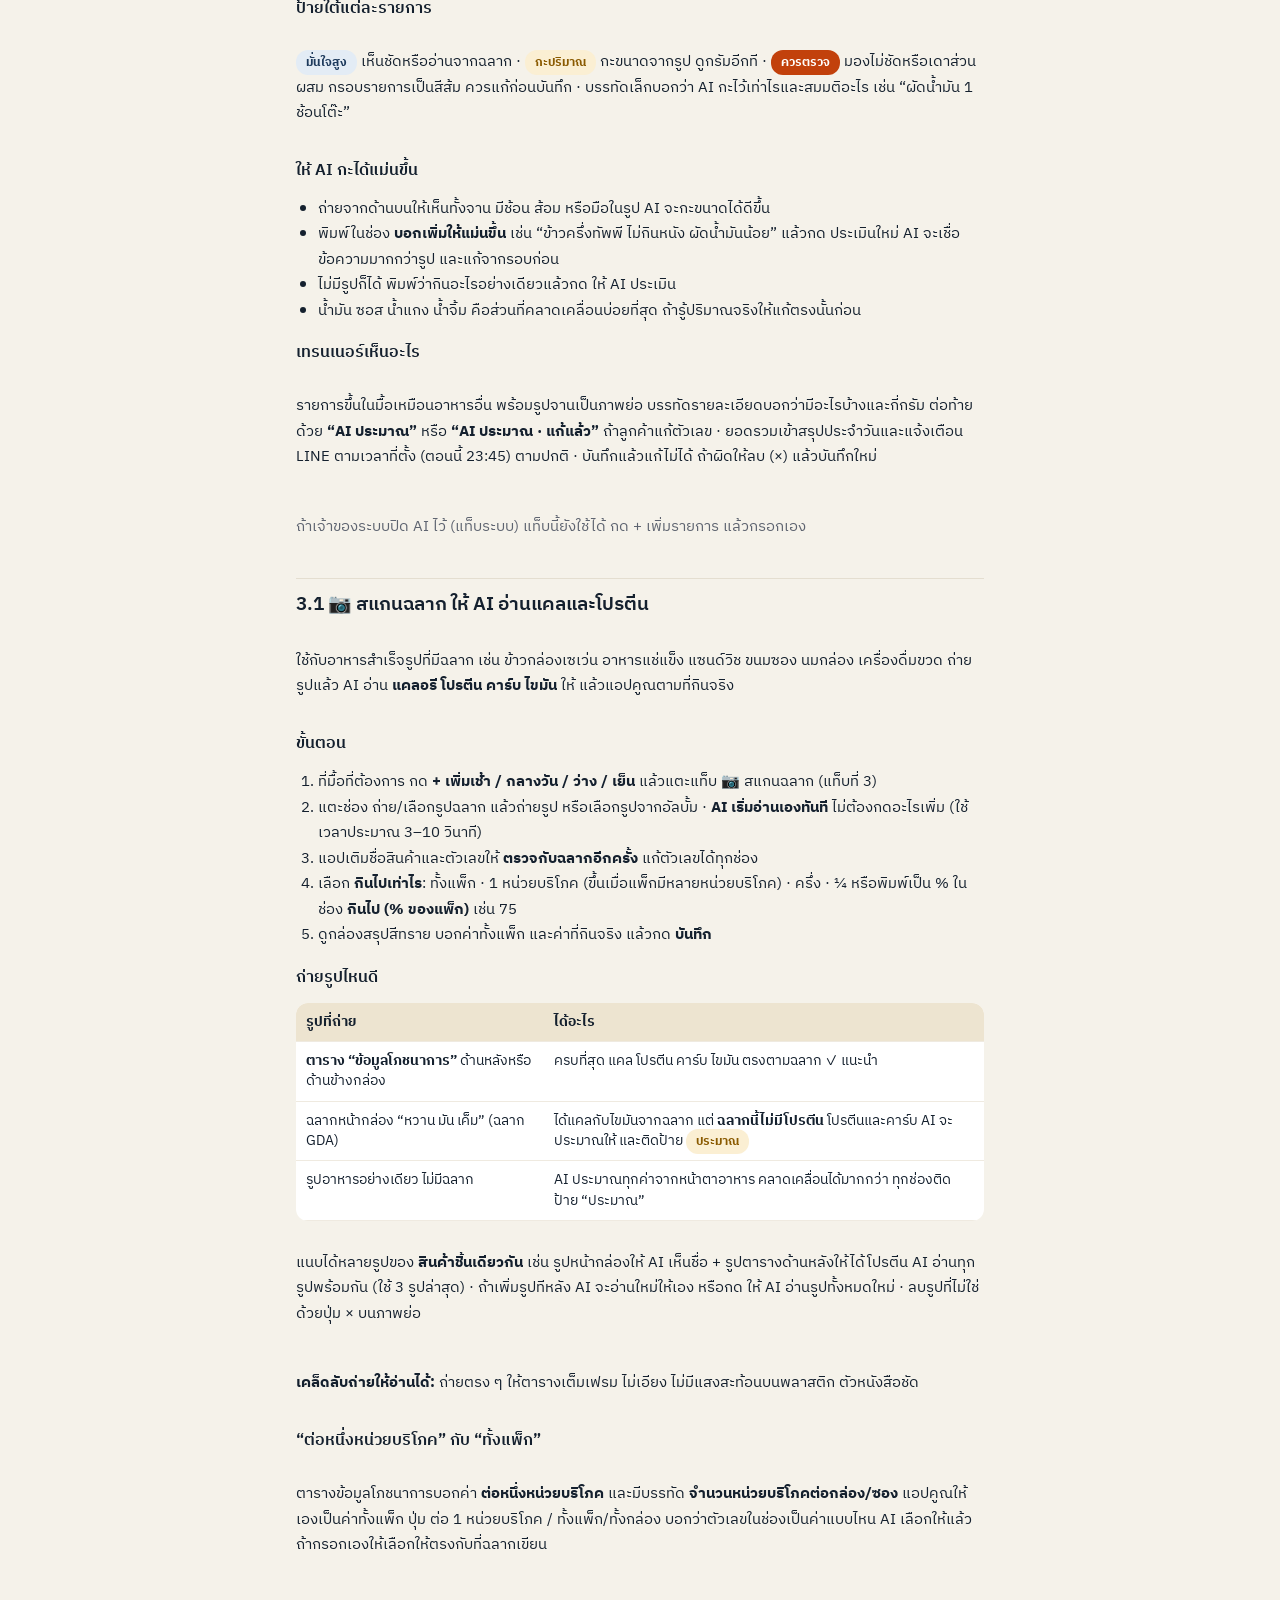
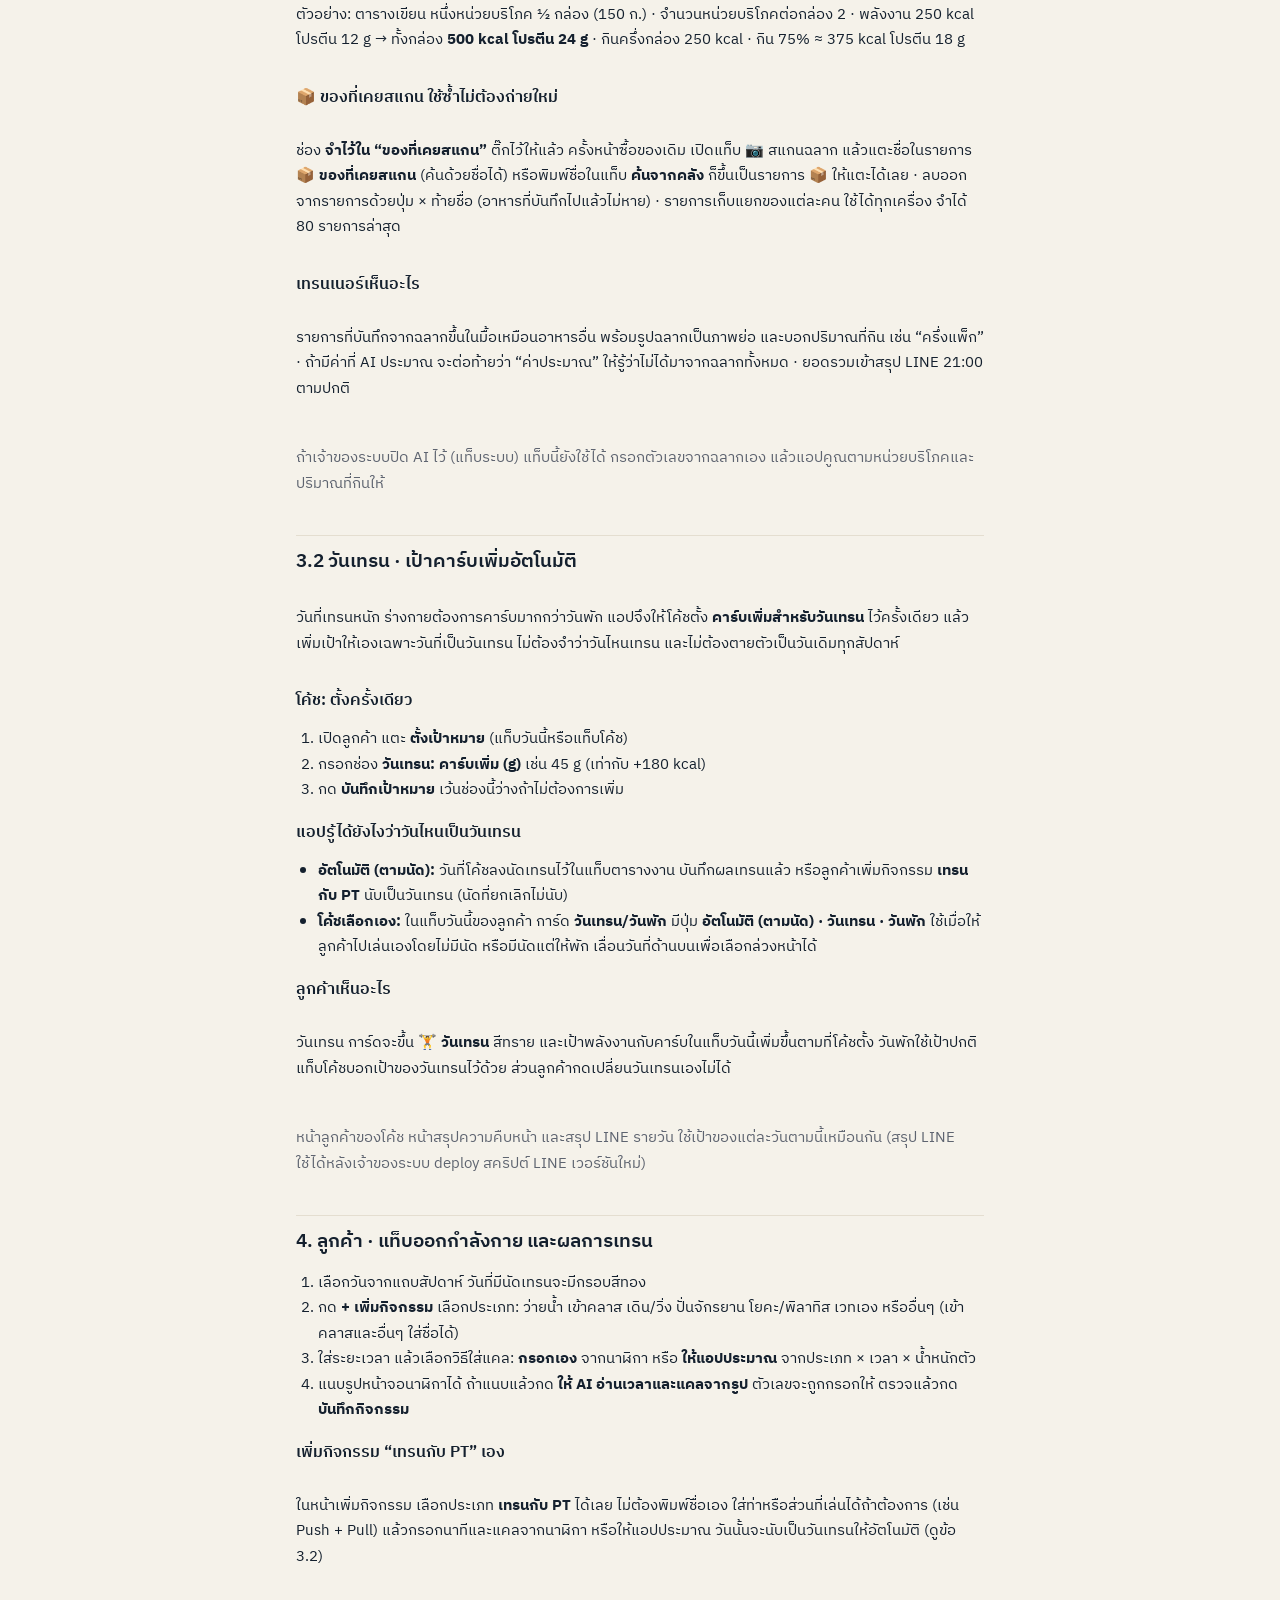
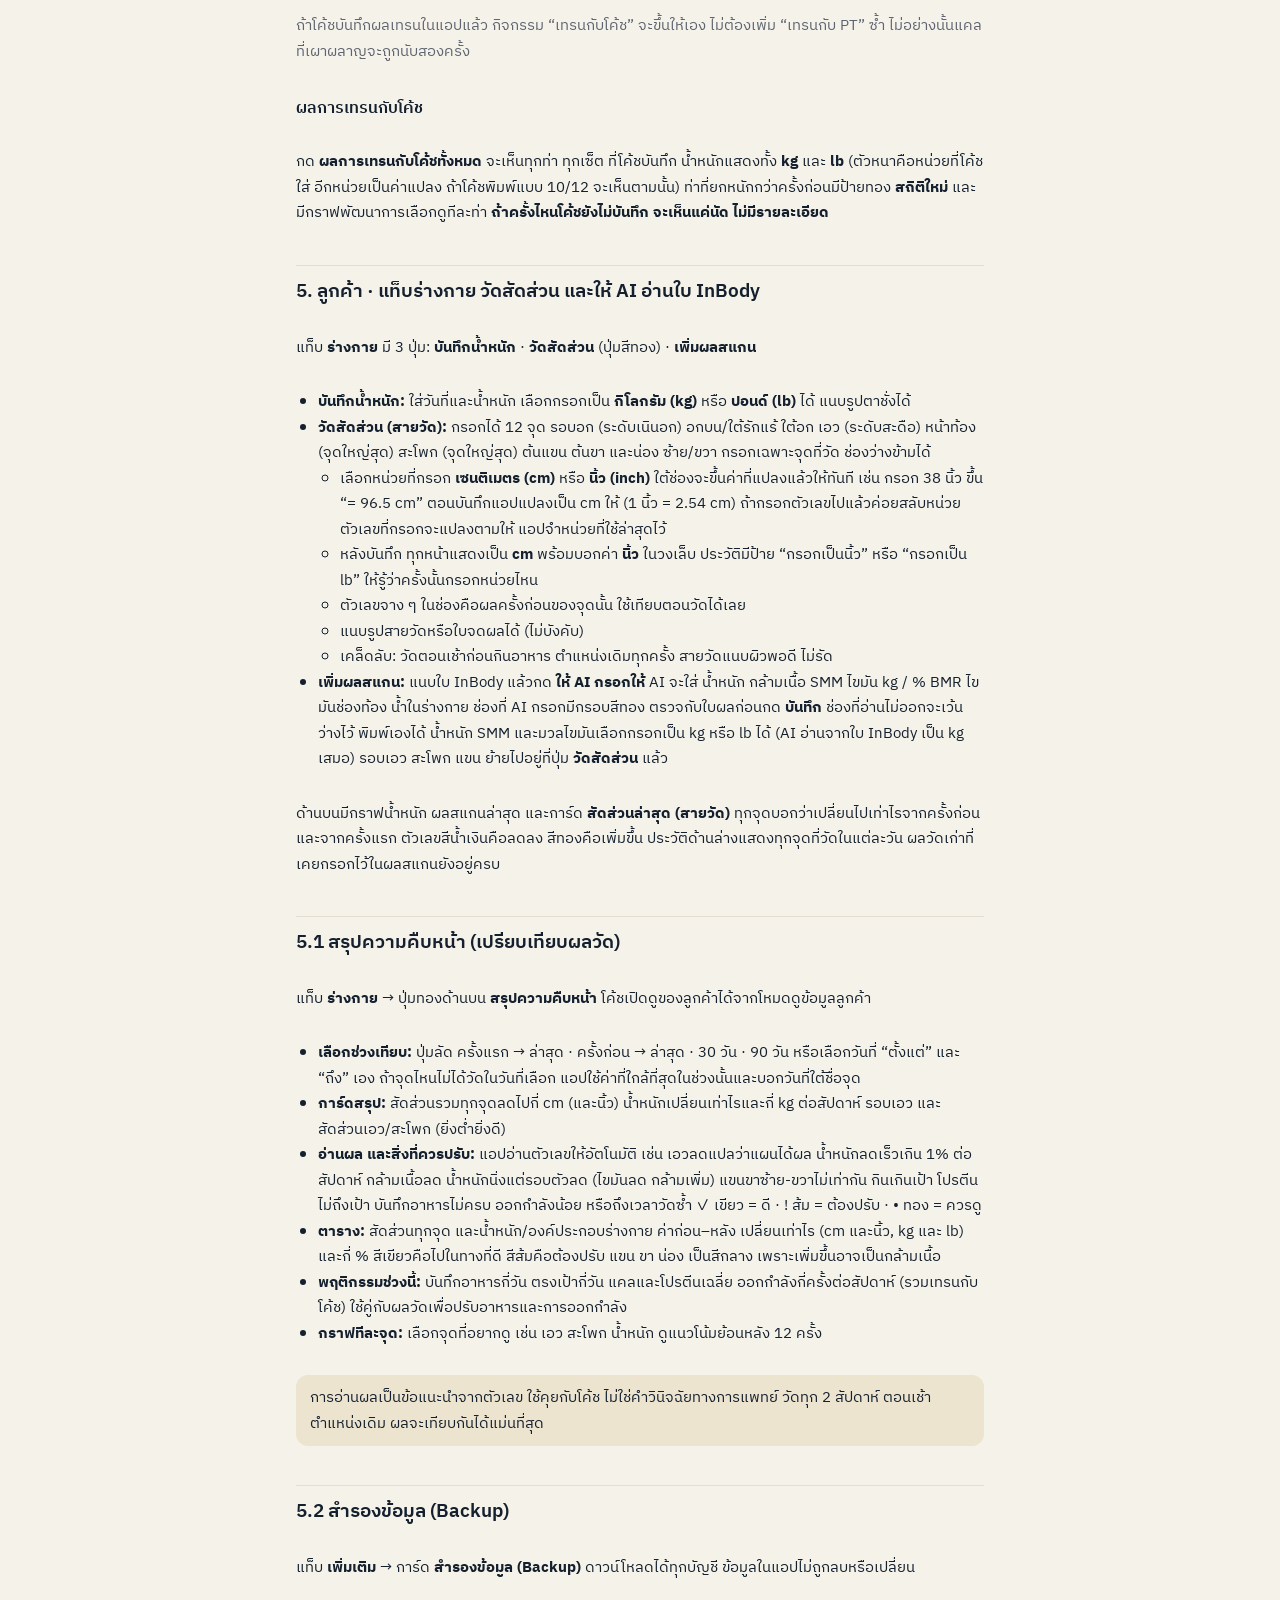
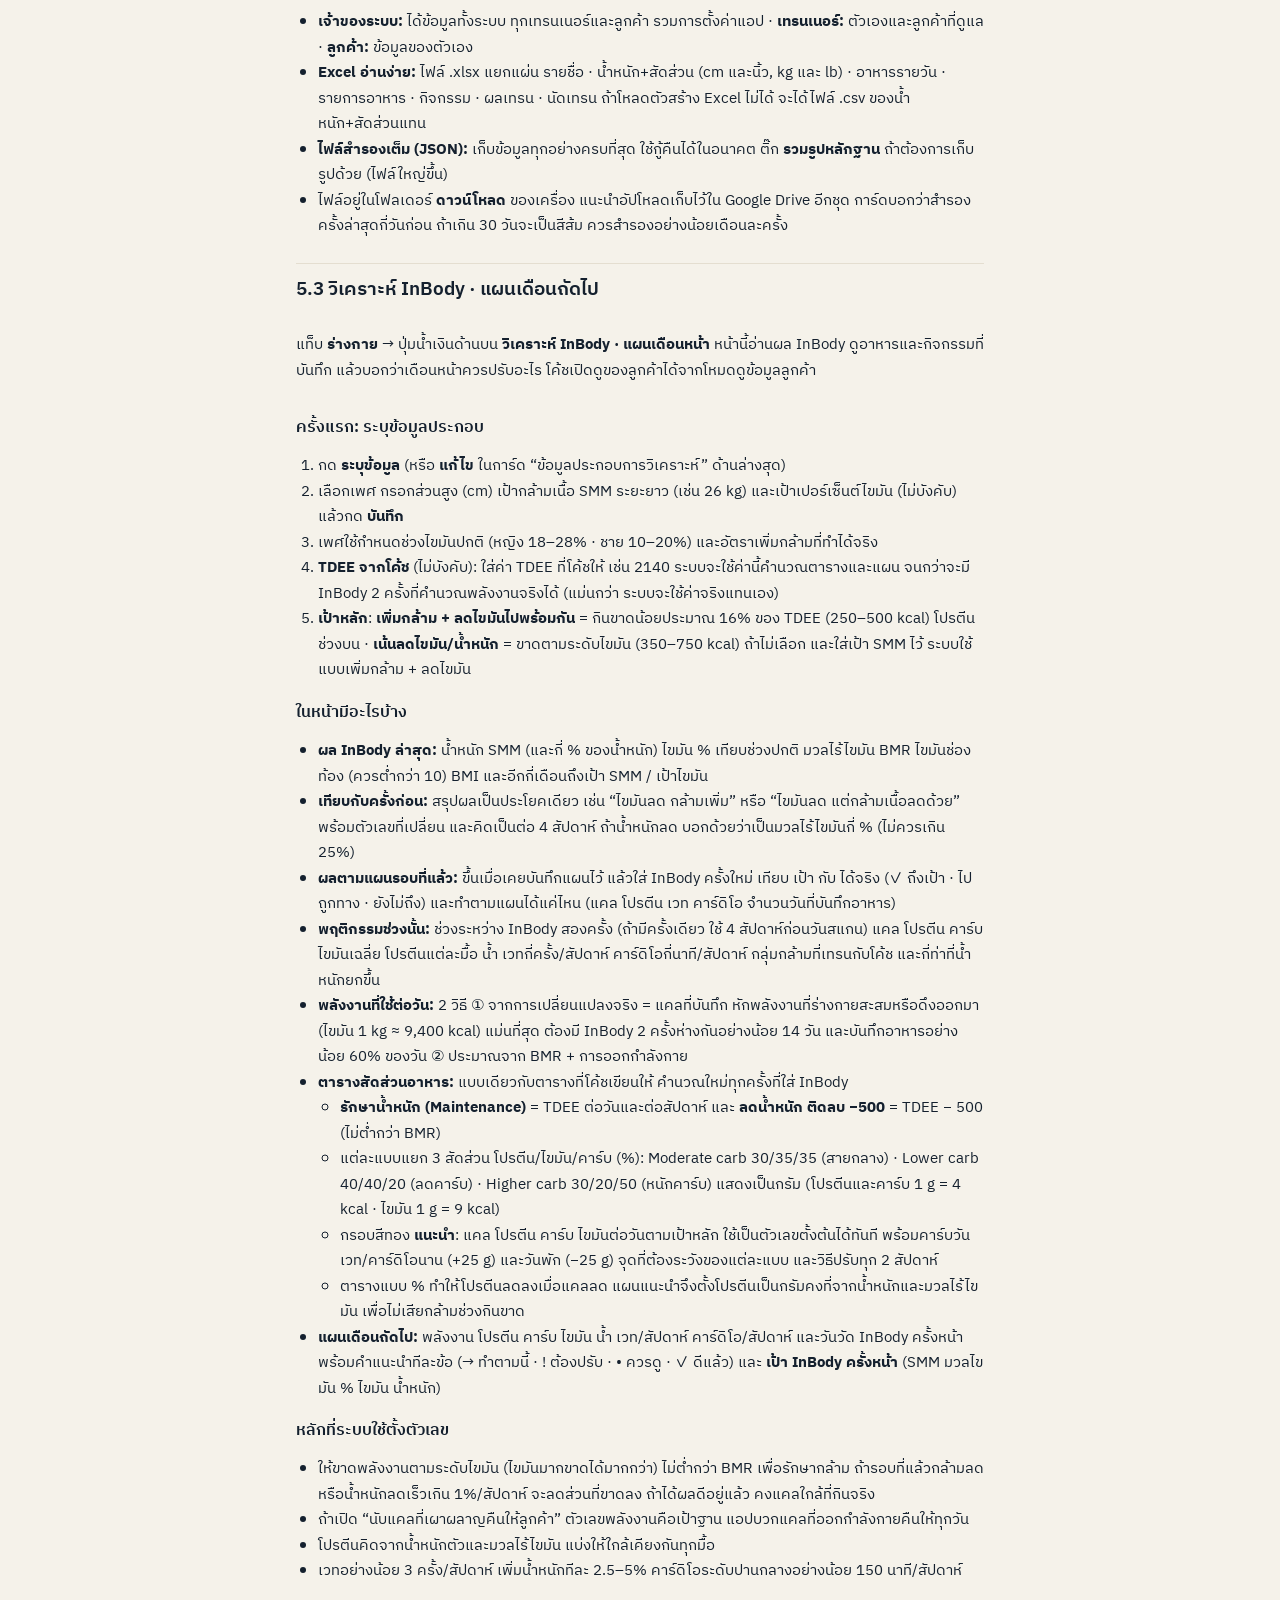
==== commit 9e6765f7: "เพิ่มเมนูมัทฉะน้ำมะพร้าวในคาเฟ่/กาแฟ Co-Authored-By: Claude Opus 5.5 <noreply@anthropic.com> Claude-" ====
--- a/manual.html
+++ b/manual.html
@@ -107,7 +107,7 @@
 <li><b>ก๋วยเตี๋ยว:</b> <b>1. เส้น</b> (เส้นเล็ก เส้นใหญ่ เส้นหมี่ บะหมี่ วุ้นเส้น ก๋วยจั๊บ มาม่าซองปกติ มาม่าห่อใหญ่ หรือเกาเหลาไม่มีเส้น) → <b>2. น้ำ/แบบ</b> (น้ำใส น้ำตก ต้มยำ ต้มยำน้ำข้น เย็นตาโฟ น้ำข้นพริกไทย แห้ง ต้มยำแห้ง) และซดน้ำซุปหมด/ครึ่ง/ไม่ซด → <b>3. ของใส่</b> แตะได้หลายอย่าง แตะซ้ำเพื่อเอาออก · เลือกไข่แล้วเลือกได้ว่า 1–4 ฟอง · มีผักเพิ่ม (ผักโขม/ผักบุ้ง/คะน้า) → <b>4. ขนาด</b> ธรรมดา/พิเศษ → <b>5. ปรุงเพิ่ม</b> น้ำตาล ถั่วป่น กากหมู กระเทียมเจียว → กด <span class="ui">บันทึกชามนี้</span></li>
 <li><b>คาเฟ่/กาแฟ:</b> สำหรับร้านกาแฟและคาเฟ่ บันทึกเครื่องดื่มกับขนมได้ในครั้งเดียว · <b>1. เครื่องดื่ม</b> แบ่งเป็น 3 กลุ่ม
 <ul><li><b>กาแฟ:</b> อเมริกาโน่ · กาแฟส้ม · อเมริกาโน่มะพร้าว · อเมริกาโน่น้ำผึ้งมะนาว · เอสเพรสโซ่ · ลาเต้ · คาปูชิโน่ · แฟลตไวท์/เดอร์ตี้ · มอคค่า · คาราเมลมัคคิอาโต้ · เอสเย็น (นมข้น) · โอเลี้ยง</li>
-<li><b>ชา/มัทฉะ:</b> ชาไทย/ชาเย็น · ชาเขียวนม · มัทฉะลาเต้ · ชานมไต้หวัน · ชามะนาว · ชาผลไม้</li>
+<li><b>ชา/มัทฉะ:</b> ชาไทย/ชาเย็น · ชาเขียวนม · มัทฉะลาเต้ · มัทฉะน้ำมะพร้าว · ชานมไต้หวัน · ชามะนาว · ชาผลไม้</li>
 <li><b>นม โกโก้ น้ำอื่น ๆ:</b> โกโก้ · นมสด · นมชมพู · อิตาเลียนโซดา · น้ำผึ้งมะนาว · น้ำส้มคั้น · สมูทตี้ผลไม้/โยเกิร์ต · น้ำมะพร้าว</li></ul>
 → <b>2. ร้อน/เย็น/ปั่น</b> และขนาดแก้ว (เล็ก · กลาง 16 oz · ใหญ่ 22 oz) → <b>3. นม</b> (นมสด พร่องมันเนย ขาดมันเนย ถั่วเหลือง อัลมอนด์ โอ๊ต) ขึ้นเฉพาะเมนูที่ใส่นม → <b>4. ความหวาน</b> ไม่หวาน/25%/หวานน้อย 50%/75%/หวานปกติ/หวานมาก → <b>5. เพิ่มท็อปปิ้ง</b> เช่น เพิ่มช็อต วิปครีม ชีสโฟม ไข่มุก และดื่มไปเท่าไร → <b>6. เบเกอรี่/ขนม</b> 26 อย่าง เช่น ครัวซองต์ มัฟฟิน บราวนี่ เค้ก ชีสเค้ก ทาร์ตไข่ ขนมปังปิ้ง แซนด์วิช · แตะซ้ำเพื่อเพิ่มจำนวน (×2 ×3 แล้ววนกลับเป็น 0) และเลือกกินคนเดียว/แบ่งครึ่ง/แบ่ง 3 คน · ถ้าซื้อแค่ขนม แตะ <span class="ui">ไม่สั่งเครื่องดื่ม</span> → กด <span class="ui">บันทึกเครื่องดื่ม + ขนม</span> แอปบันทึกเครื่องดื่ม 1 รายการ และขนมแยกรายการละชิ้น ลบทีละอย่างได้<br>
 ตัวอย่าง (แก้วเย็นขนาดกลาง): อเมริกาโน่ไม่หวาน ≈ 5 kcal · หวานปกติ ≈ 65 kcal · กาแฟส้มหวานน้อย ≈ 105 kcal · ลาเต้นมสดหวานปกติ ≈ 215 kcal · ลาเต้นมขาดมันเนยไม่หวาน ≈ 75 kcal · มอคค่าหวานปกติ ≈ 255 kcal · มอคค่าปั่น + วิปครีม ≈ 450 kcal · ชาเย็นหวานปกติ ≈ 300 kcal<br>
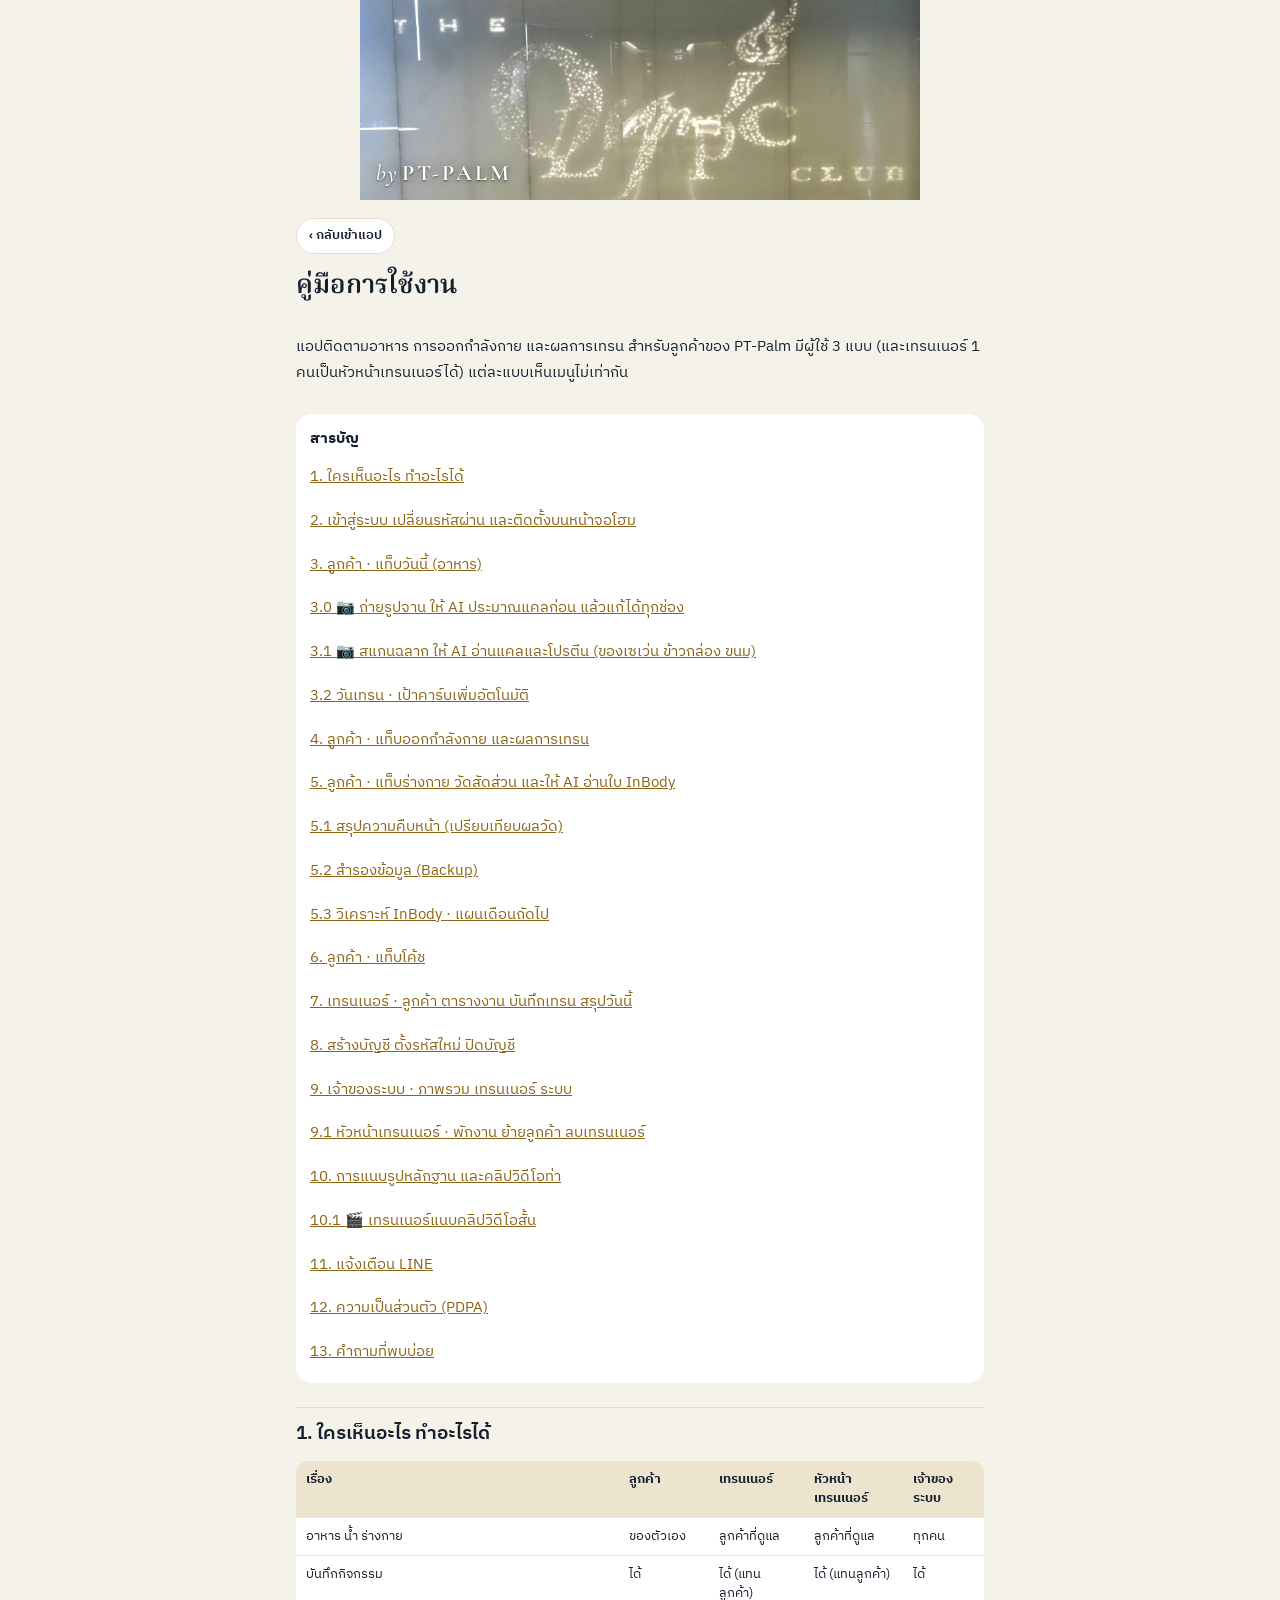
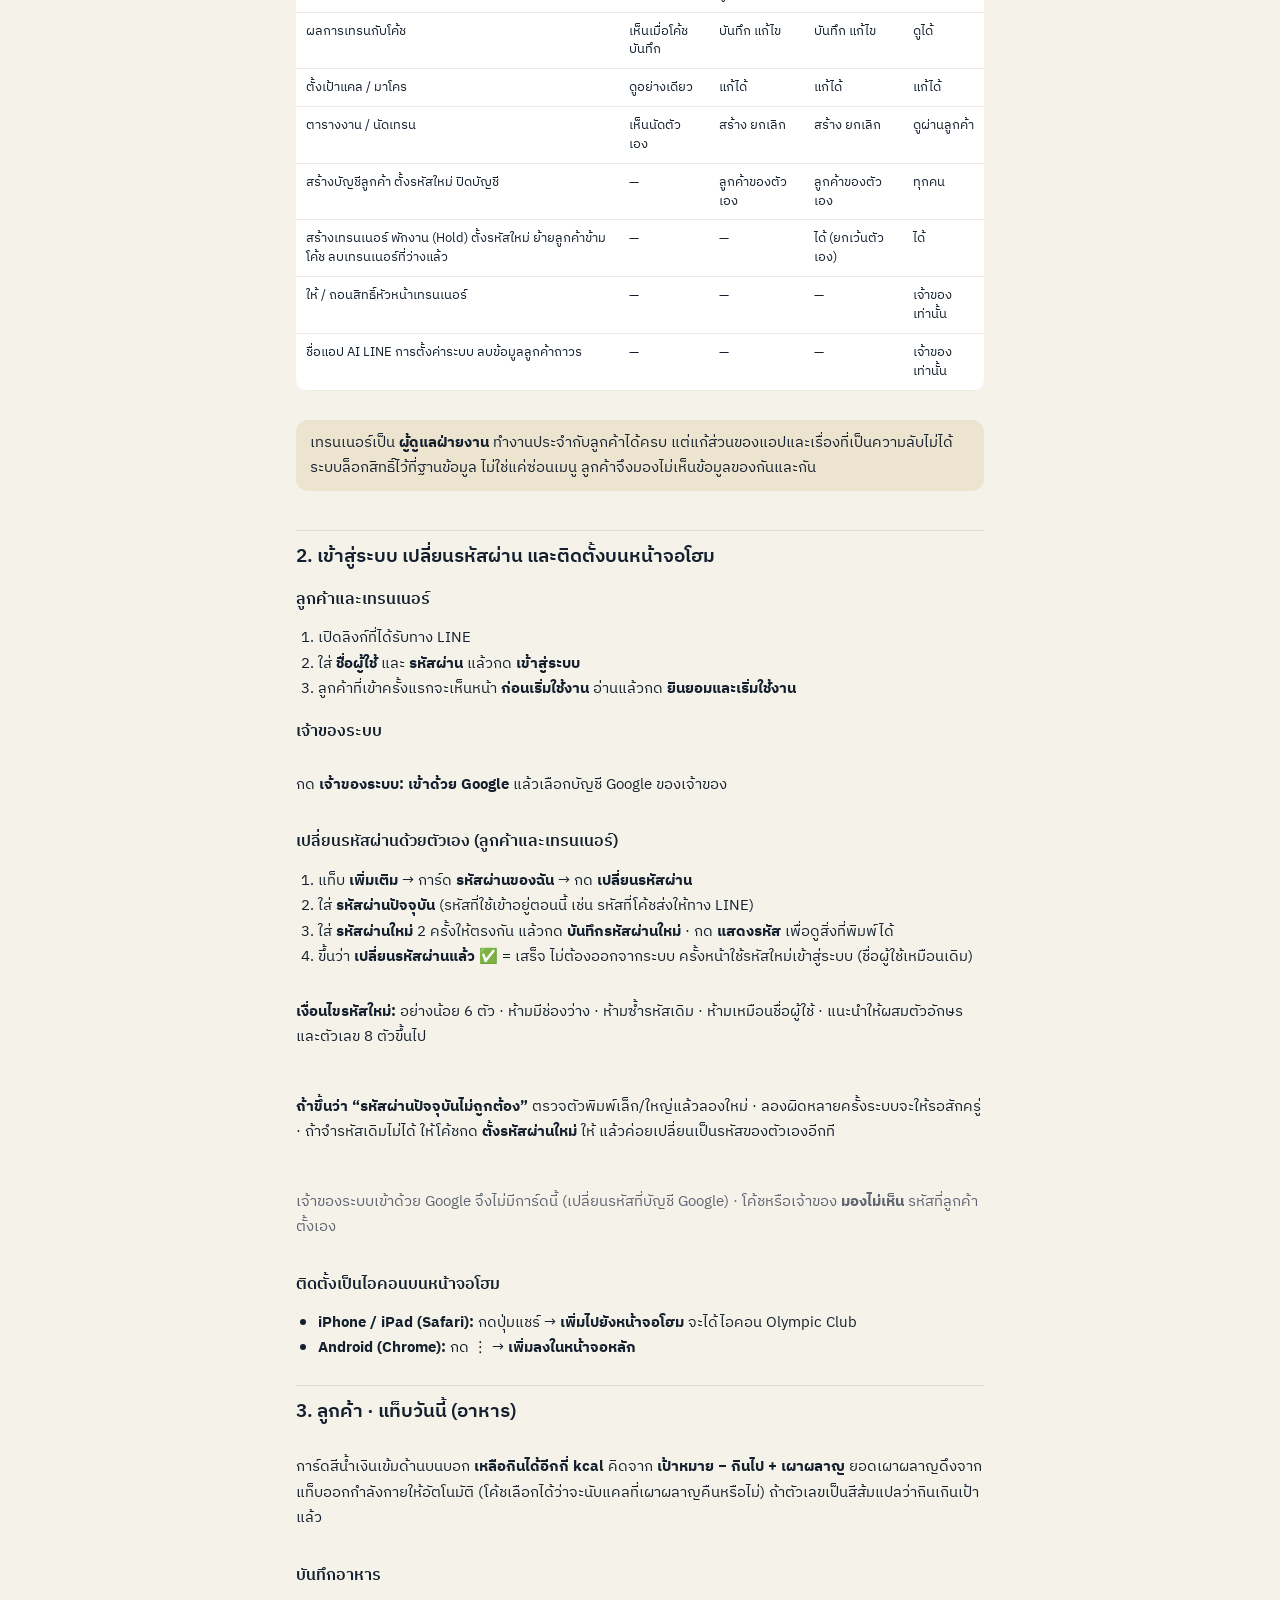
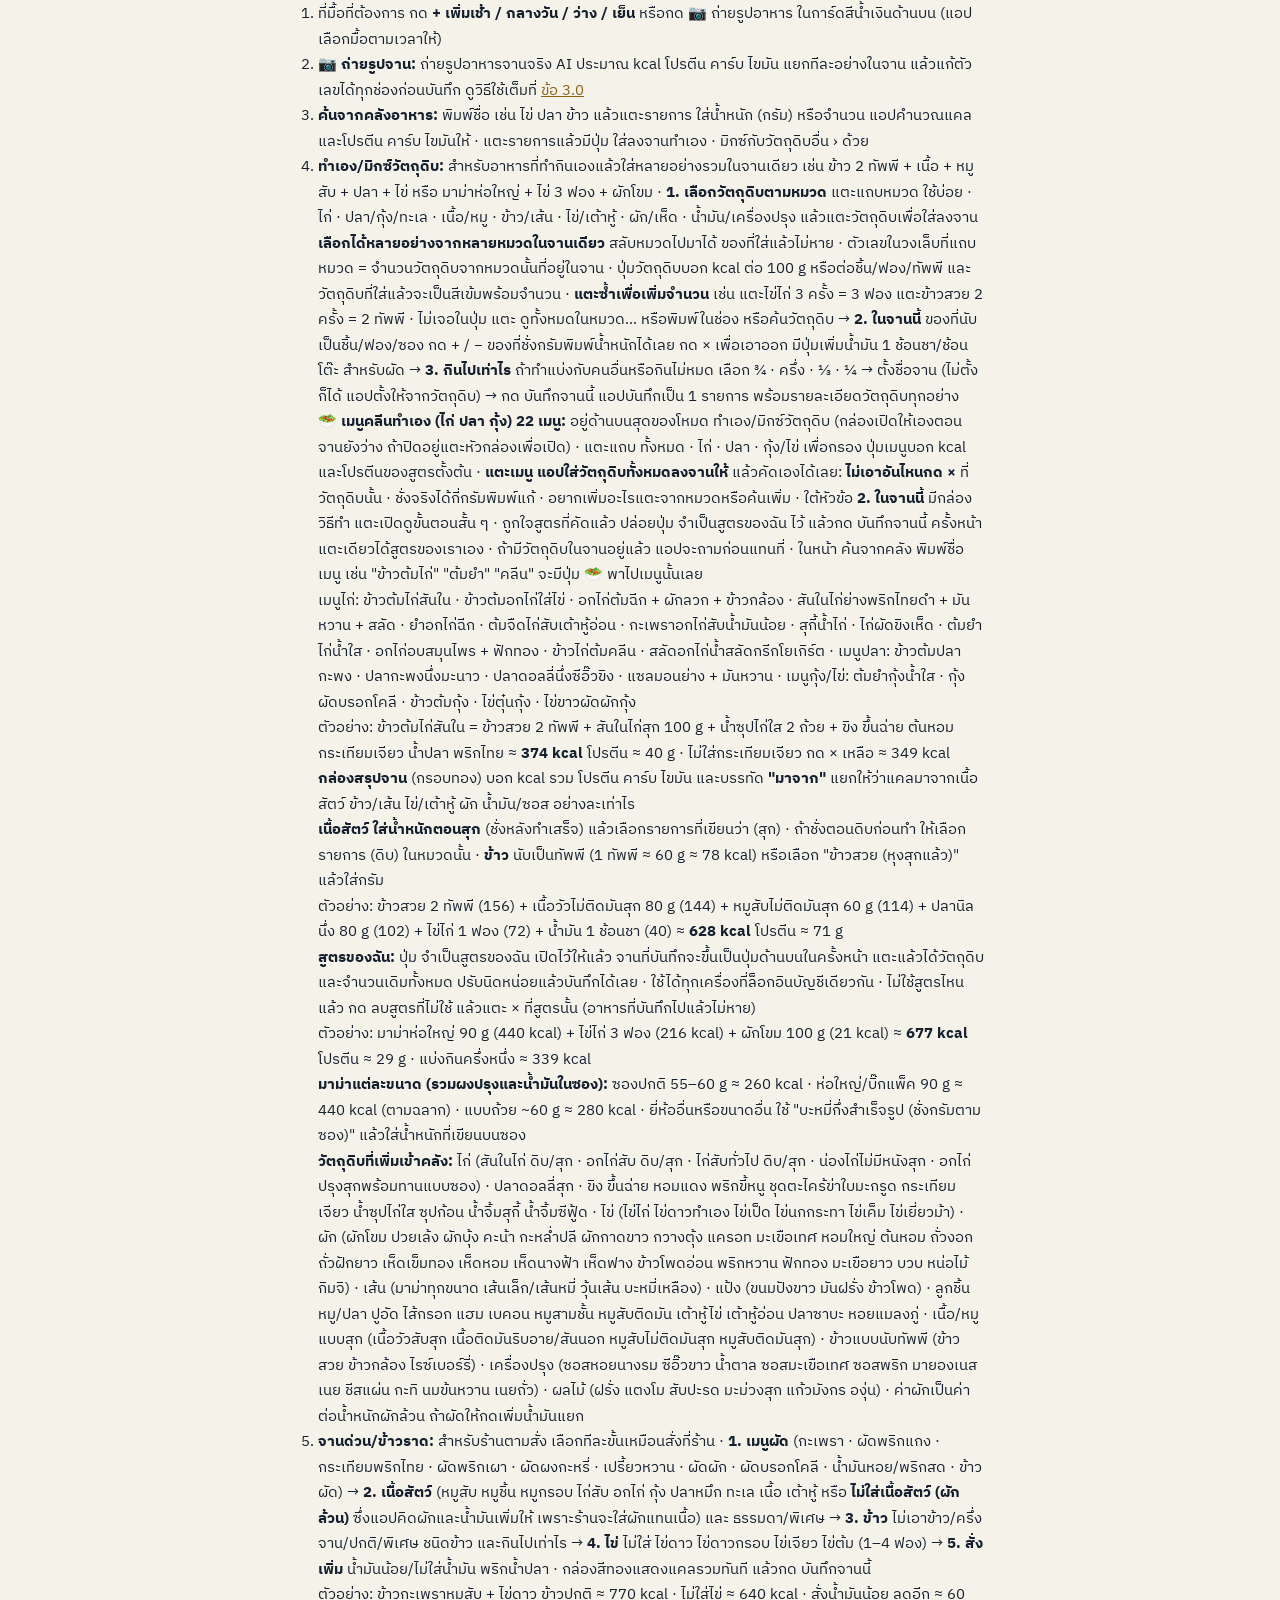
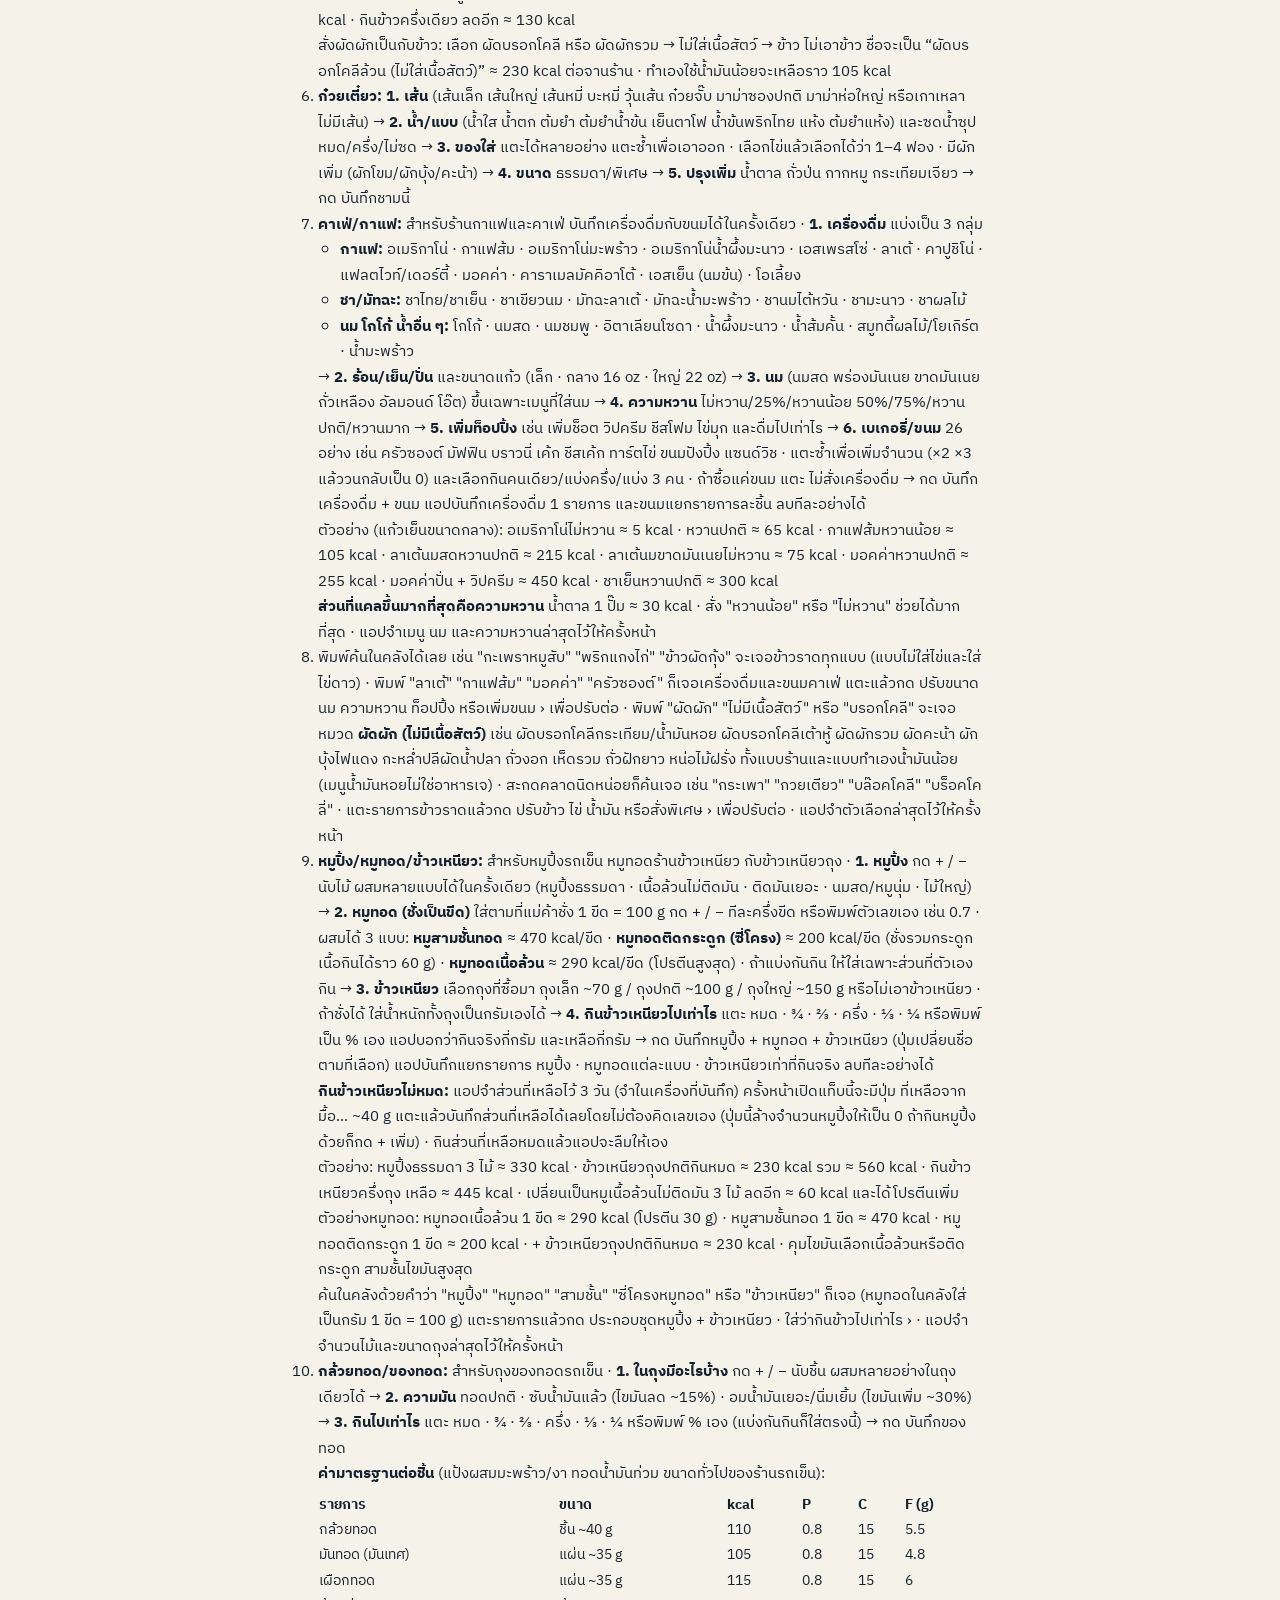
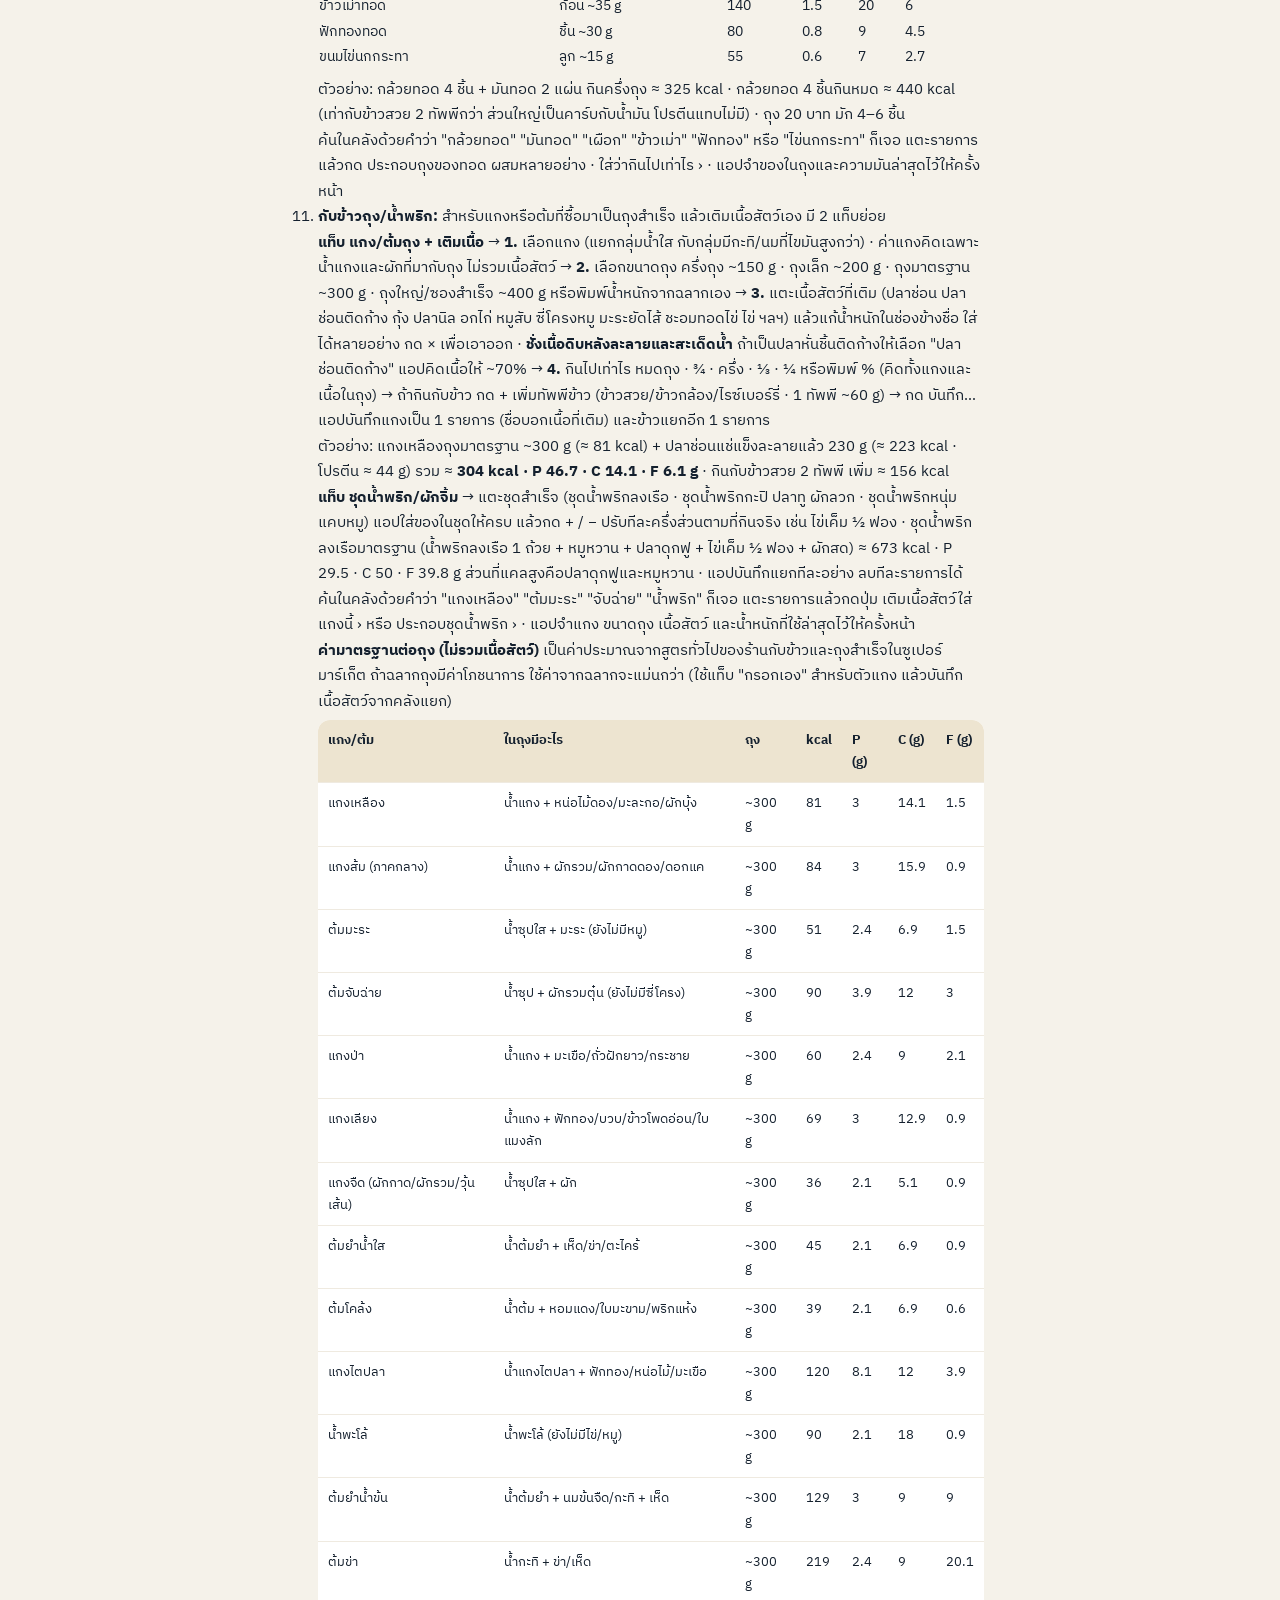
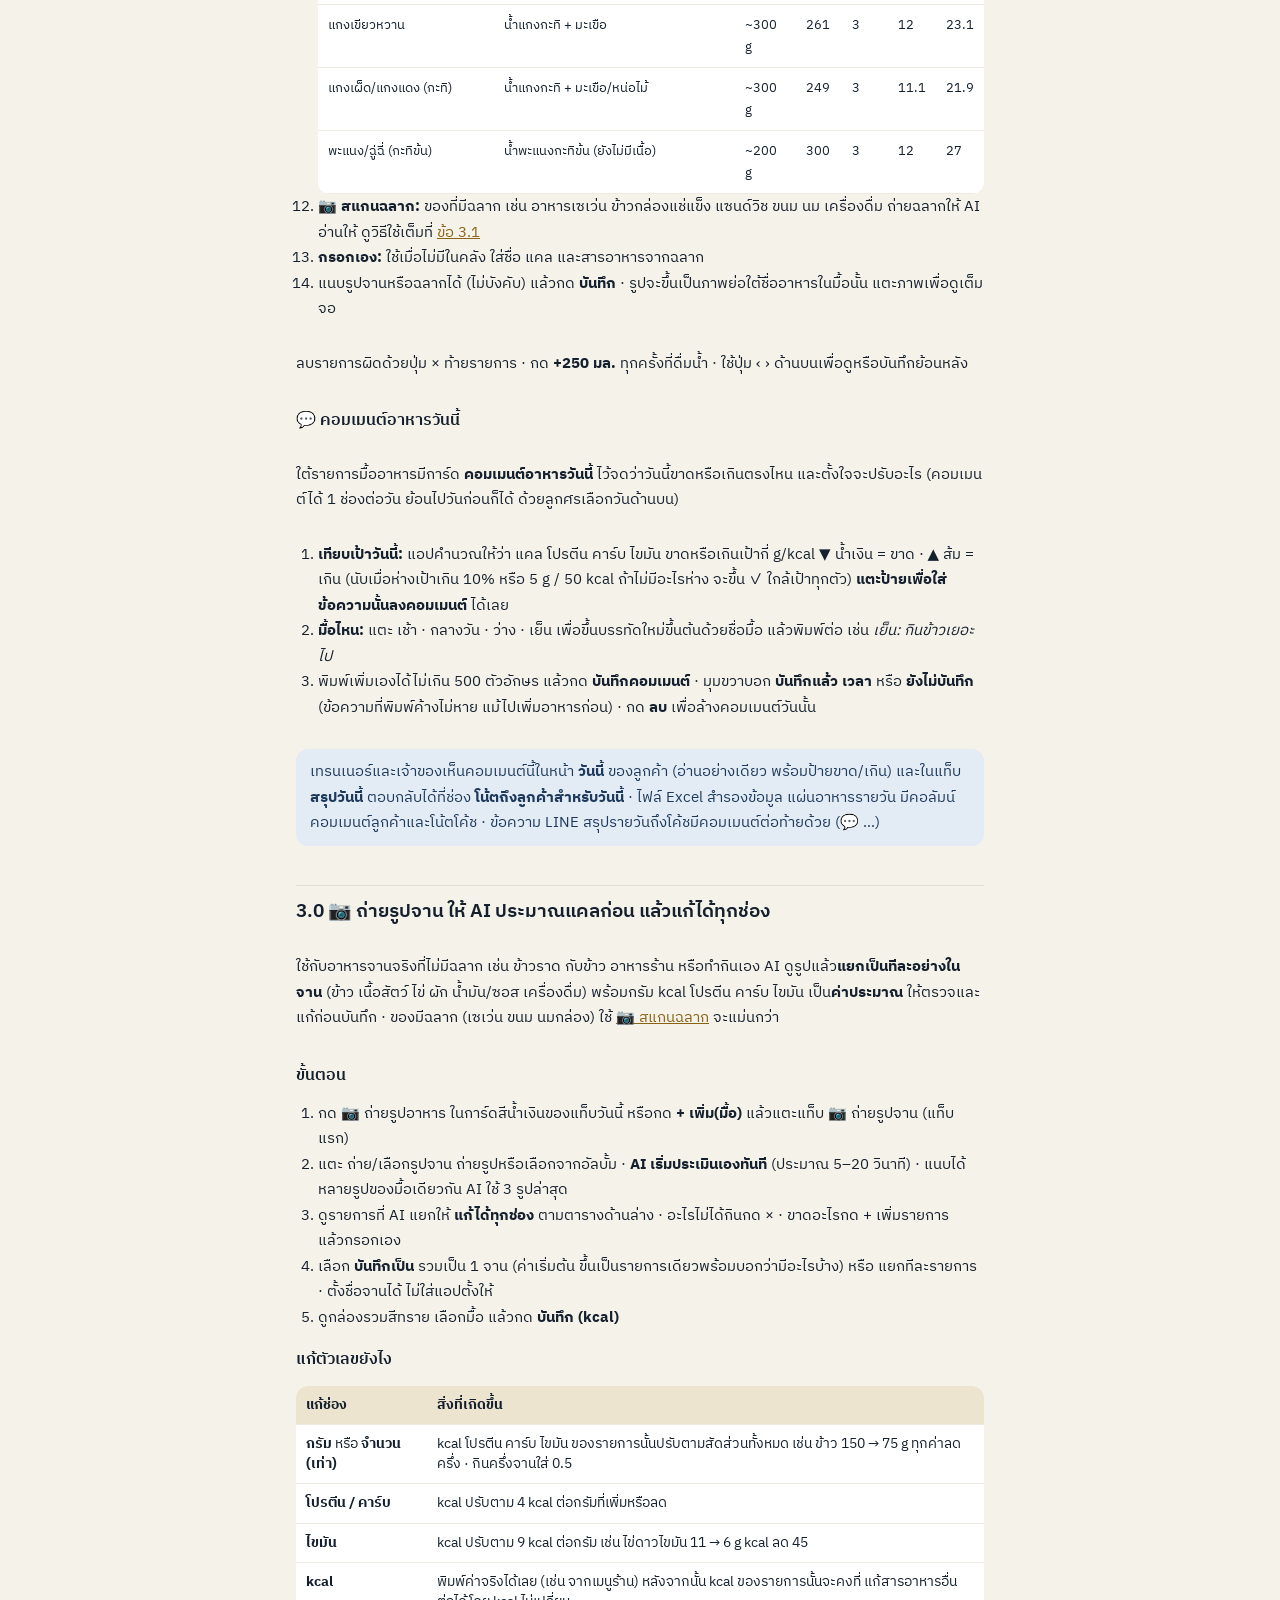
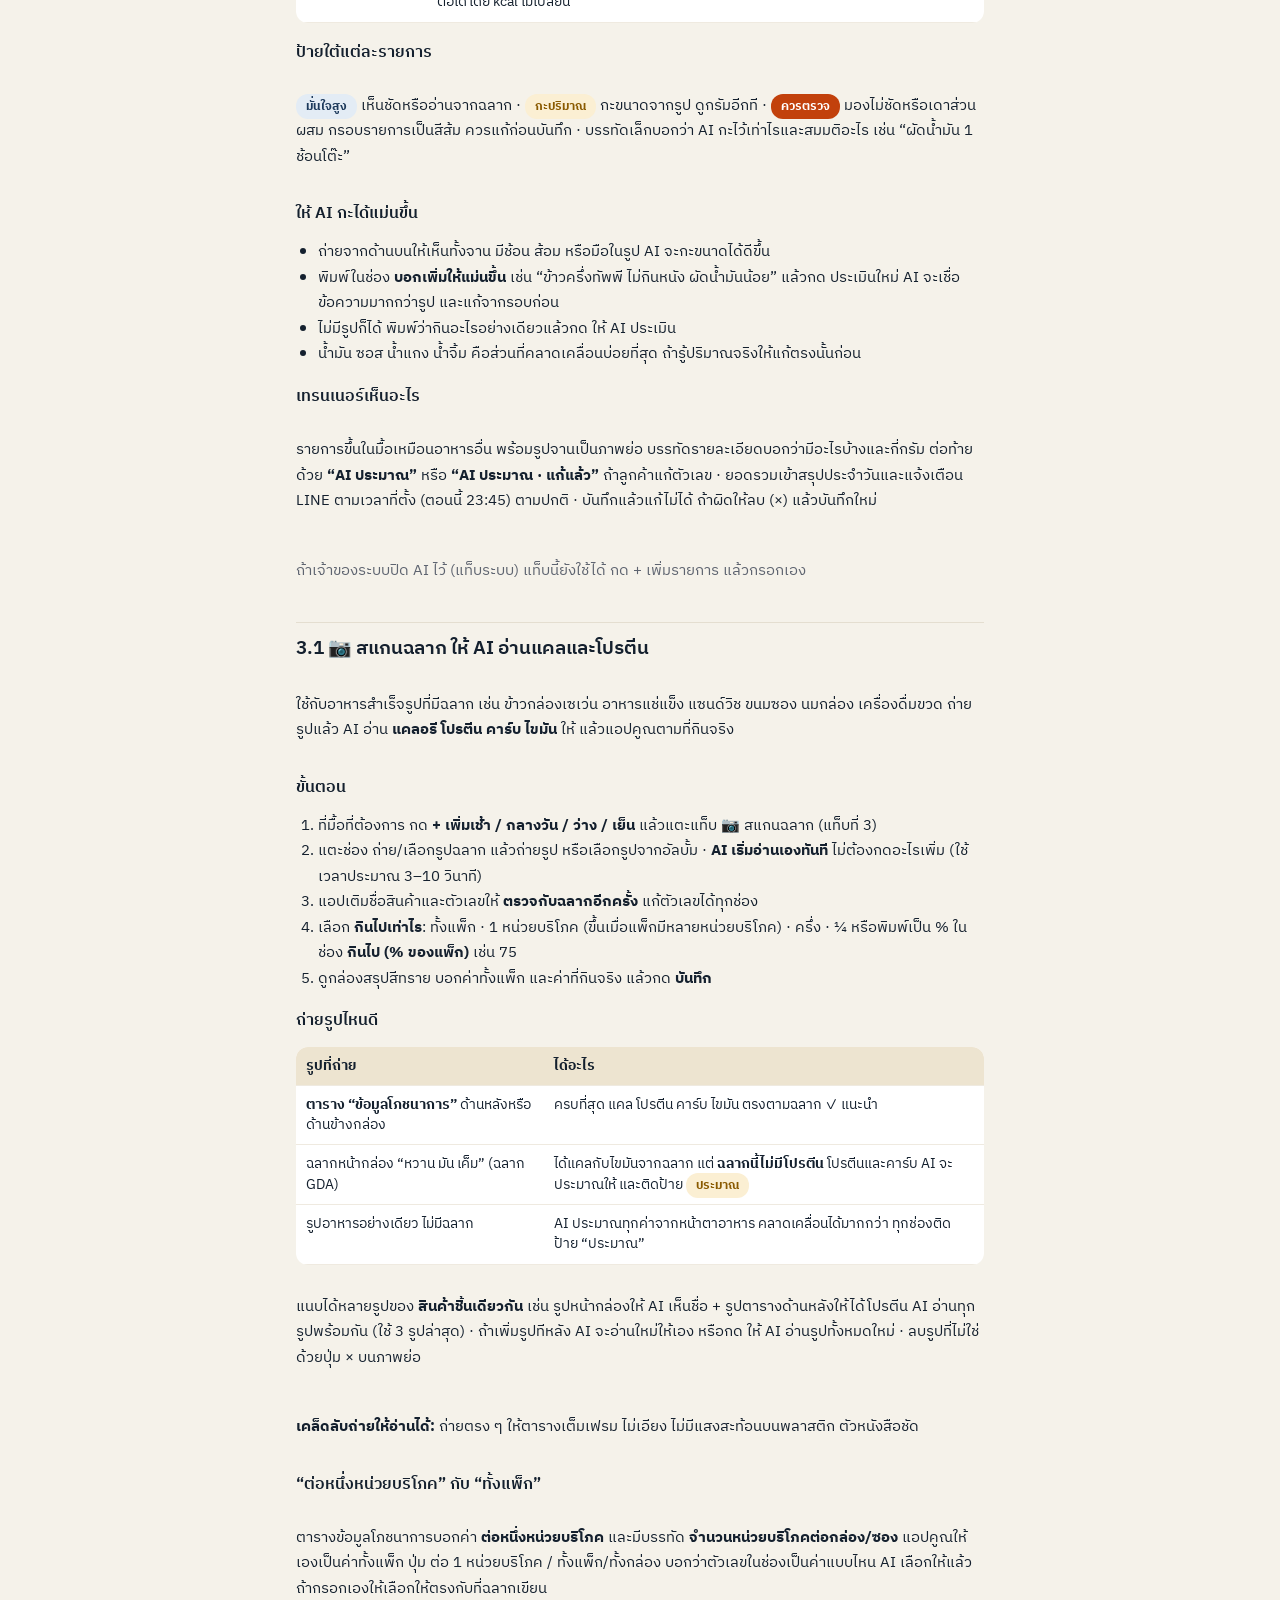
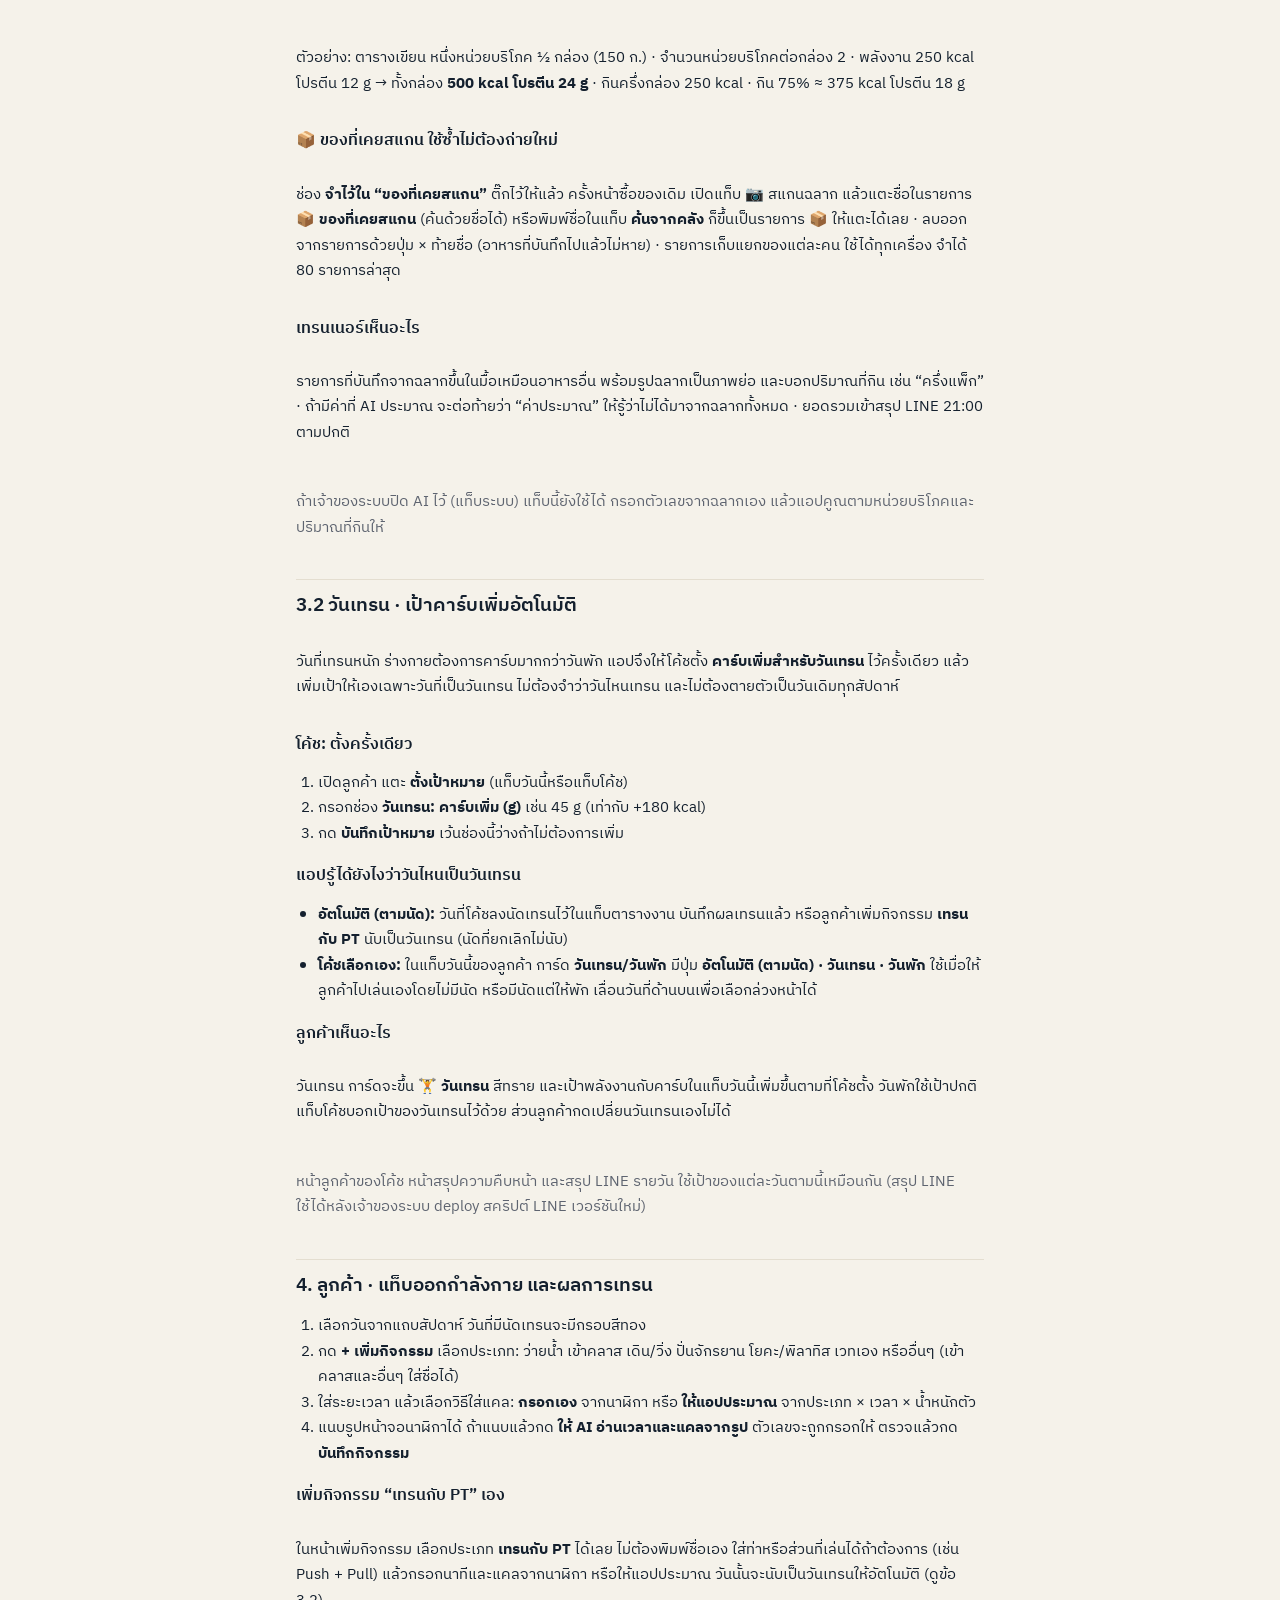
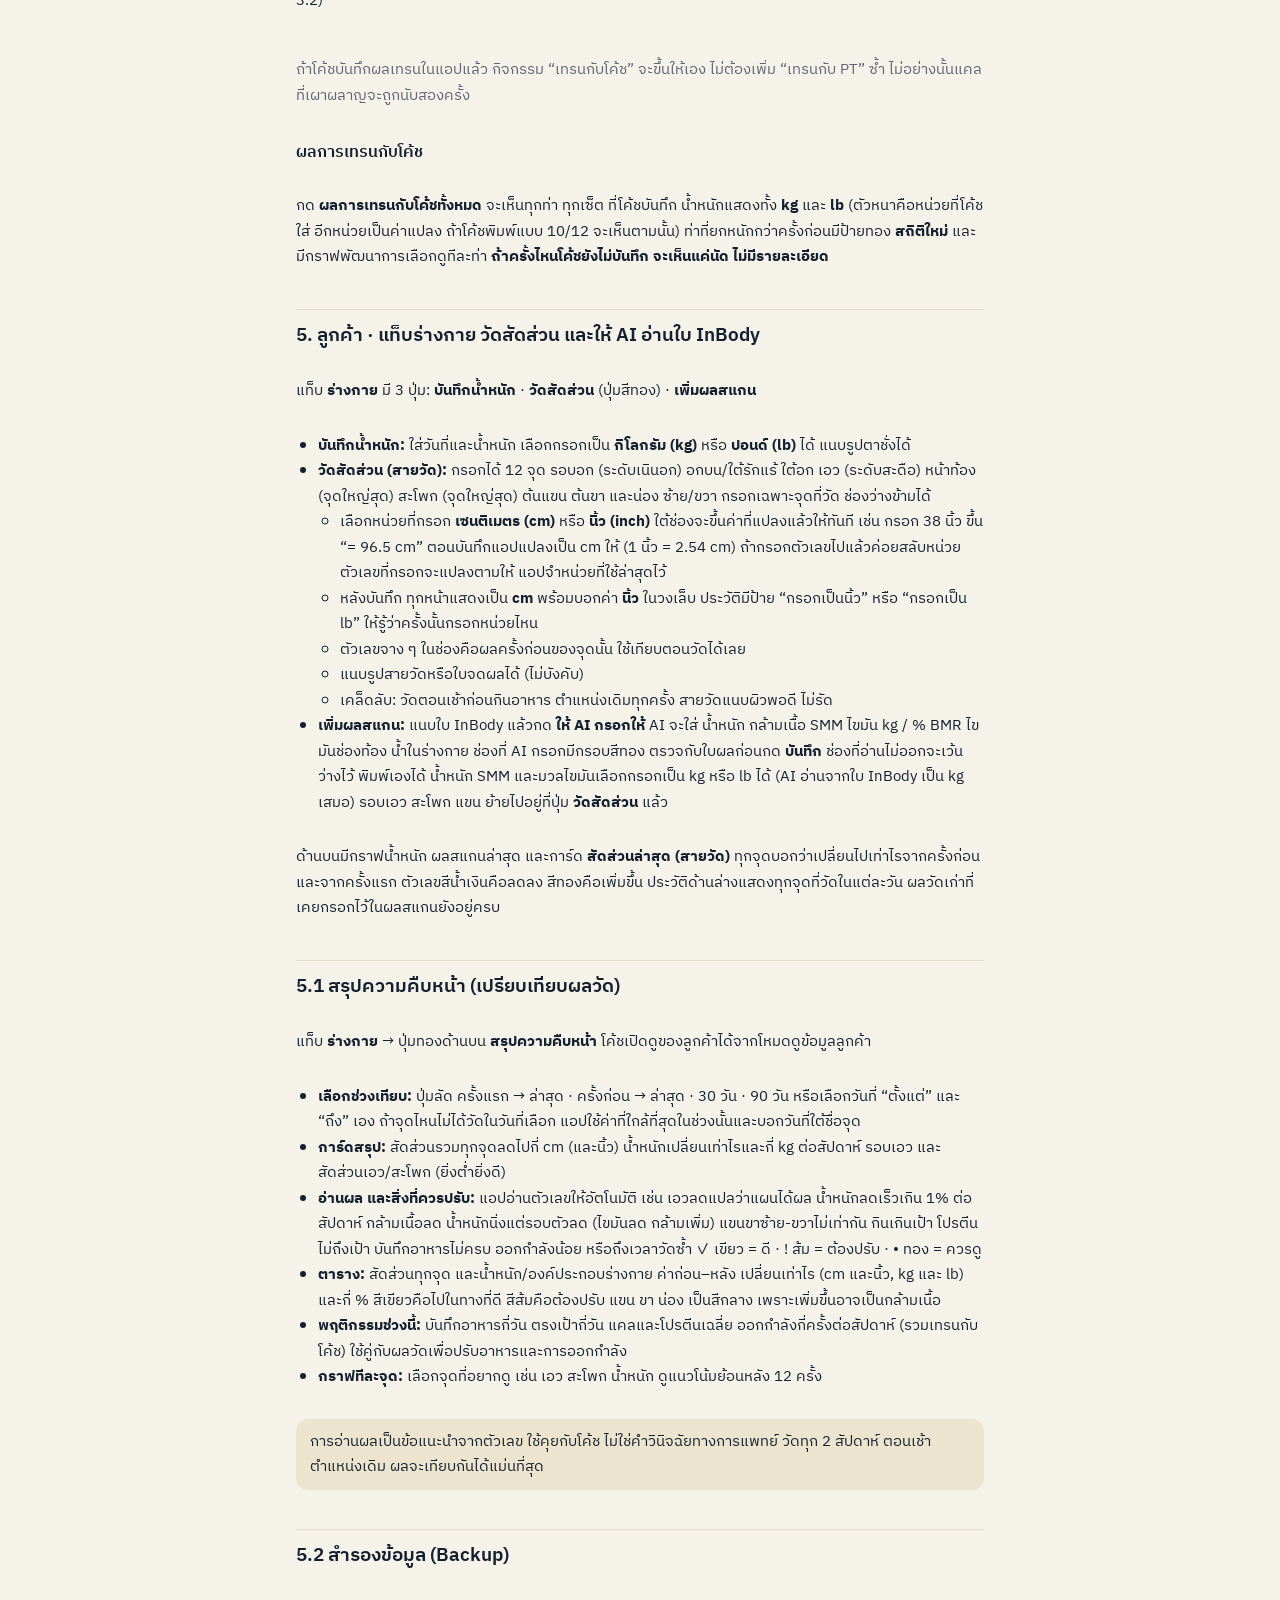
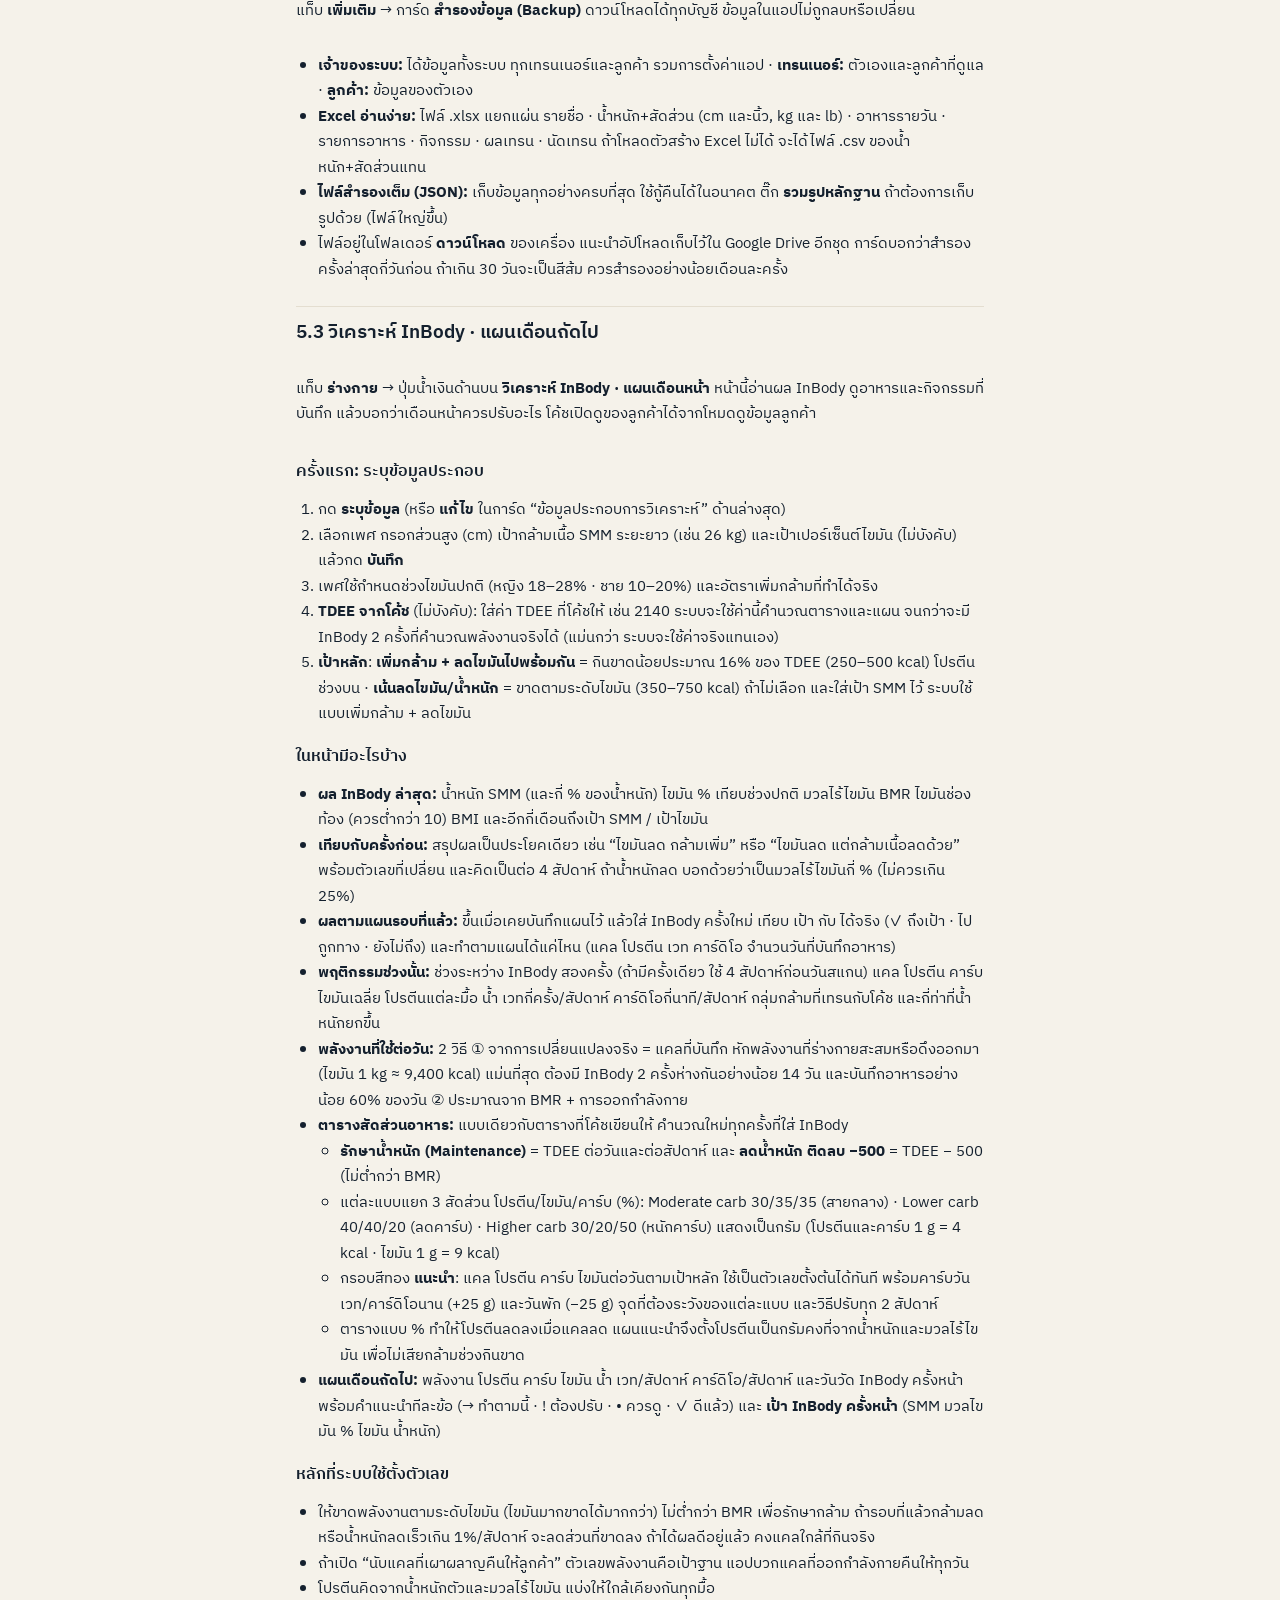
==== commit 863b74f1: "เทรนเนอร์แนบคลิปวิดีโอสั้นในบันทึกเทรนได้ (ย่อในเครื่อง ≤30 วินาที เก็บใน Firestore) - ปุ่ม แนบคลิป " ====
--- a/manual.html
+++ b/manual.html
@@ -7,7 +7,7 @@
 <title>คู่มือการใช้งาน · The Olympic Club by PT-Palm</title>
 <link rel="icon" href="img/apple-touch-icon.png">
 <link rel="stylesheet" href="https://fonts.googleapis.com/css2?family=IBM+Plex+Sans+Thai:wght@400;500;600;700&family=Noto+Serif+Thai:wght@600;700&family=Cormorant+Garamond:ital,wght@0,700;1,500&display=swap">
-<link rel="stylesheet" href="app.css?v=20261015a">
+<link rel="stylesheet" href="app.css?v=20261116a">
 <style>
 body{padding-bottom:40px}
 .doc{max-width:720px;margin:0 auto;padding:18px 16px;display:flex;flex-direction:column;gap:14px}
@@ -49,7 +49,8 @@
 <a href="#accounts">8. สร้างบัญชี ตั้งรหัสใหม่ ปิดบัญชี</a>
 <a href="#owner">9. เจ้าของระบบ · ภาพรวม เทรนเนอร์ ระบบ</a>
 <a href="#head">9.1 หัวหน้าเทรนเนอร์ · พักงาน ย้ายลูกค้า ลบเทรนเนอร์</a>
-<a href="#photos">10. การแนบรูปหลักฐาน</a>
+<a href="#photos">10. การแนบรูปหลักฐาน และคลิปวิดีโอท่า</a>
+<a href="#video">10.1 🎬 เทรนเนอร์แนบคลิปวิดีโอสั้น</a>
 <a href="#line">11. แจ้งเตือน LINE</a>
 <a href="#privacy">12. ความเป็นส่วนตัว (PDPA)</a>
 <a href="#faq">13. คำถามที่พบบ่อย</a>
@@ -324,7 +325,7 @@
 <li>แต่ละท่าใส่ <b>ครั้ง</b> และ <b>น้ำหนัก</b> ทีละเซ็ต กด <b>+ เพิ่มเซ็ต</b> จะก๊อปค่าเซ็ตล่าสุดมาให้ แก้เฉพาะที่เปลี่ยน เช่น เซ็ต 1 5 kg เซ็ต 2–3 6 kg</li>
 <li><b>เลือกหน่วยน้ำหนักได้ทีละท่า:</b> แตะ <b>kg กิโลกรัม</b> หรือ <b>lb ปอนด์</b> ใต้ชื่อท่า แล้วใส่ตัวเลขตามที่เขียนบนเครื่องหรือดัมเบลได้เลย ใต้ช่องจะโชว์ค่าแปลงอีกหน่วยให้ทันที (1 lb = 0.4536 kg) สลับหน่วยทีหลัง แอปแปลงตัวเลขที่ใส่ไว้ให้อัตโนมัติ ท่าใหม่จะใช้หน่วยล่าสุดที่เลือก</li>
 <li><b>ช่องน้ำหนักพิมพ์ / และ . ได้:</b> ช่องน้ำหนักเปิดคีย์บอร์ดแบบตัวอักษร (แตะ <b>123</b> เพื่อสลับไปแป้นตัวเลข จะมี <b>/</b> <b>.</b> <b>-</b> <b>+</b> ให้กด) พิมพ์ได้ เช่น <b>10/12</b> (ดัมเบลซ้าย/ขวา หรือดรอปเซ็ต) · <b>12.5</b> · <b>20-22</b> · <b>10+10</b> · ลูกค้าเห็นข้อความตรงตามที่โค้ชพิมพ์ พร้อมค่าแปลงอีกหน่วยทุกตัวเลข เช่น 10/12 kg ≈ 22/26.5 lb · <b>สถิติใหม่ วอลุ่ม และกราฟพัฒนาการ คิดจากตัวเลขที่หนักที่สุดในช่อง</b> (10/12 คิดเป็น 12) · สลับหน่วย kg/lb ทีหลัง แอปแปลงทุกตัวเลขในข้อความให้ · พิมพ์ได้ไม่เกิน 30 ตัวอักษร</li>
-<li>ใส่เวลา แคลที่เผาผลาญ (เว้นว่างให้แอปประมาณ) โน้ตถึงลูกค้า และแนบรูปได้ แล้วกด <b>บันทึกผลการเทรน</b></li></ol>
+<li>ใส่เวลา แคลที่เผาผลาญ (เว้นว่างให้แอปประมาณ) โน้ตถึงลูกค้า แนบรูป และ <b>แนบคลิปวิดีโอท่า</b> (คลิปละไม่เกิน 30 วินาที · <a href="#video">ดูวิธี</a>) แล้วกด <b>บันทึกผลการเทรน</b></li></ol>
 <p class="tip">ลูกค้าเห็นผลในแอปทันที และยอดเผาผลาญเข้าหน้าแรกของลูกค้า ไม่บันทึกผลก็ไม่ส่งอะไรถึงลูกค้า บันทึกย้อนหลังได้ และกด <b>แก้ผล</b> ได้ภายหลัง</p>
 <p class="note">ถ้าเปิดแอปค้างไว้แล้วมีการปรับปรุงแอป จะมีแถบสีทอง <b>มีเวอร์ชันใหม่ · แตะเพื่ออัปเดต</b> ขึ้นด้านบน แตะแล้วแอปโหลดใหม่ (ถ้ากำลังกรอกผลเทรนค้าง แอปจะถามก่อน ควรกดบันทึกให้เสร็จก่อนอัปเดต)</p>
 <h3>แท็บสรุปวันนี้</h3>
@@ -358,13 +359,29 @@
 <ol><li>ต้อง <b>พักงาน</b> ก่อน</li><li>ย้ายลูกค้าออก <b>จนเหลือ 0 คน</b> (ถ้ายังมีค้าง ปุ่มลบจะกดไม่ได้ และบอกว่าเหลืออีกกี่คน)</li><li>กด <b>ลบบัญชีเทรนเนอร์</b> แล้วยืนยัน ประวัติการเทรนที่บันทึกไว้ให้ลูกค้ายังอยู่ครบ</li></ol>
 <p class="note">หัวหน้าเทรนเนอร์ พักงาน ลบ หรือตั้งรหัสให้ <b>ตัวเอง</b> ไม่ได้ และให้สิทธิ์หัวหน้ากับคนอื่นไม่ได้ ส่วนนี้เจ้าของระบบทำเท่านั้น หัวหน้าเห็นรายชื่อลูกค้าของทุกโค้ชเพื่อย้ายได้ แต่เปิดดูข้อมูลอาหารและร่างกายได้เฉพาะลูกค้าที่ตัวเองดูแล</p>
 
-<h2 id="photos">10. การแนบรูปหลักฐาน</h2>
+<h2 id="photos">10. การแนบรูปหลักฐาน และคลิปวิดีโอท่า</h2>
 <p>แนบได้ทุกจุด ไม่บังคับ: รูปจานหรือฉลาก (อาหาร) หน้าจอนาฬิกา (กิจกรรม) ใบ InBody หรือรูปตาชั่ง (ร่างกาย) รูปท่า (โค้ชแนบตอนบันทึกเทรน) รายการที่มีรูปจะแสดงภาพย่อ (อาหารแสดงใต้ชื่อเมนูในหน้า <b>วันนี้</b>) แอปย่อรูปให้อัตโนมัติ</p>
 <p><b>ดูรูปเต็มจอ:</b> แตะภาพย่อ รูปจะเปิดเต็มจอในแอปเลย ไม่เด้งไปหน้าใหม่</p>
 <ul><li>มีหลายรูป: ปัดซ้าย/ขวา หรือกด ‹ › ด้านล่าง ตัวเลข เช่น 1 / 2 บอกว่าดูรูปที่เท่าไหร่</li>
 <li>แตะที่รูปเพื่อซูมขนาดจริง แตะอีกครั้งเพื่อย่อกลับ (บนคอมใช้ปุ่มลูกศร ← → และ Esc ได้)</li>
 <li>ปิด: กด × มุมขวาบน หรือแตะพื้นที่มืดรอบรูป</li>
 <li>อยากเก็บรูปลงเครื่อง: กดค้างที่รูปแล้วเลือก บันทึกรูปภาพ</li></ul>
+
+<h3 id="video">10.1 🎬 เทรนเนอร์แนบคลิปวิดีโอสั้น</h3>
+<p>ใช้ส่งคลิปท่าที่ลูกค้าเล่น หรือคลิปสอนท่าให้ลูกค้าดูย้อนหลัง แนบได้ในหน้า <b>บันทึกการเทรน</b> หลายคลิปต่อครั้งได้ (แนบทีละคลิป)</p>
+<ol><li>เลื่อนลงมาที่หัวข้อ <b>รูป / คลิปวิดีโอท่า</b> แล้วแตะช่อง <b>🎬 แนบคลิป</b> (ช่องข้าง ๆ <b>แนบรูป</b>)</li>
+<li>เลือก <b>ถ่ายวิดีโอ</b> หรือเลือกคลิปจากคลังรูปในเครื่อง</li>
+<li>หน้าต่าง <b>แนบคลิปวิดีโอ</b> จะเปิดขึ้น พร้อมตัวอย่างคลิป ความยาว และขนาดไฟล์</li>
+<li><b>คลิปยาวเกิน 30 วินาที:</b> แอปเก็บได้ 30 วินาที เลือกจุดเริ่มได้ 2 แบบ: พิมพ์วินาทีในช่อง <b>เริ่มเก็บตั้งแต่วินาทีที่</b> หรือเลื่อนคลิปตัวอย่างไปจุดที่ต้องการ กดหยุด แล้วแตะ <b>ใช้ตำแหน่งที่หยุดคลิปไว้ด้านบน</b> (ไม่เลือก = เก็บ 30 วินาทีแรก)</li>
+<li>กด <b>ย่อและแนบคลิป</b> แอปจะย่อคลิปให้เล็กลง (ภาพคมพอดูท่า มีเสียง) ใช้เวลาประมาณเท่าความยาวคลิป แล้วอัปโหลดให้ ดูเปอร์เซ็นต์ได้ใต้ตัวอย่าง <b>ระหว่างนี้เปิดหน้าค้างไว้ อย่าสลับแอปหรือปิดจอ</b> (คลิปสั้นที่เล็กไม่เกิน 3 MB ปุ่มจะเป็น <b>แนบคลิป</b> และแนบได้ทันที ไม่ต้องย่อ)</li>
+<li>เสร็จแล้วคลิปขึ้นเป็นภาพย่อมีปุ่ม ▶ และความยาว เช่น <b>0:24</b> แตะเพื่อดูก่อนบันทึกได้ จากนั้นกด <b>บันทึกผลการเทรน</b> ตามปกติ</li></ol>
+<ul><li><b>ลบคลิปที่แนบผิด:</b> กด <b>×</b> มุมภาพย่อ คลิปที่เพิ่งแนบจะถูกลบออกจากระบบด้วย (ไม่กินพื้นที่) · กด <b>ยกเลิก</b> การบันทึกทั้งหน้า คลิปที่เพิ่งแนบรอบนั้นก็ถูกลบให้เช่นกัน</li>
+<li><b>ปิดหน้าต่างระหว่างย่อคลิป</b> แอปจะถามก่อน ถ้ากดตกลง คลิปนั้นจะไม่ถูกแนบ</li>
+<li><b>ลูกค้าดูคลิป:</b> แท็บ <b>ออกกำลังกาย</b> → ผลการเทรนวันนั้น หรือรายการ <b>เทรนกับโค้ช</b> แตะภาพย่อที่มี ▶ คลิปเปิดเต็มจอในแอป กดเล่น/หยุด/เลื่อน/ขยายเต็มจอได้ มีหลายรูปหลายคลิปปัดหรือกด ‹ › ได้เหมือนรูป</li>
+<li>ใครเห็นคลิป: เหมือนรูป คือ ลูกค้าคนนั้น โค้ชที่ดูแล และเจ้าของระบบเท่านั้น</li>
+<li>สำรองข้อมูลแบบ JSON แล้วติ๊ก <b>รวมรูปหลักฐานและคลิปในไฟล์ JSON</b> จะได้คลิปไปด้วย</li></ul>
+<p class="note"><b>พื้นที่เก็บ:</b> คลิป 30 วินาทีหลังย่อประมาณ 2–4 MB เก็บในฐานข้อมูลเดียวกับรูป (Firestore ฟรี 1 GB ≈ 250–400 คลิป) ไม่ต้องเปิดบริการเพิ่ม ถ้าใช้เยอะเจ้าของระบบดูยอดพื้นที่ได้ที่ Firebase Console → Firestore → Usage</p>
+<p class="tip">ถ้าขึ้นว่า <b>เครื่อง/เบราว์เซอร์นี้ย่อวิดีโอไม่ได้</b> ให้เปิดแอปด้วย Safari (iPhone) หรือ Chrome (Android/คอม) รุ่นใหม่ หรือตัดคลิปในแอปรูปของเครื่องให้สั้นจนไฟล์ไม่เกิน 3 MB แล้วแนบใหม่ · ถ้าขึ้นว่า <b>คลิปหยุดเล่นระหว่างย่อ</b> แปลว่าสลับแอปหรือจอดับ กด <b>ลองใหม่</b> ได้เลย</p>
 
 <h2 id="line">11. แจ้งเตือน LINE</h2>
 <p>แอปส่งแจ้งเตือนเป็นแชต 1:1 ผ่าน LINE OA แบบประหยัดโควตา ระบบส่งเองตามเวลา ไม่ต้องเปิดแอปค้างไว้</p>
@@ -405,9 +422,10 @@
 <p><b>AI อ่านรูปไม่ได้?</b> ถ่ายให้ตัวเลขชัด ไม่เอียง ไม่มีแสงสะท้อน หรือพิมพ์เองได้เลย</p>
 <p><b>รายการอาหารเก่าไม่มีรูป?</b> รูปจะขึ้นเฉพาะรายการที่แนบรูปตอนบันทึก ถ้าต้องการรูป ให้ลบรายการแล้วเพิ่มใหม่พร้อมแนบรูป</p>
 <p><b>บันทึกเทรนของลูกค้าคนหนึ่ง แต่ LINE เด้งหลายคน?</b> ตอนนี้ระบบส่งผลเทรนถึงลูกค้าเจ้าของผลคนเดียวแล้ว ถ้ายังเด้งผิดคน แปลว่า LINE ผูกผิดบัญชี ดูป้าย ⚠️ ที่แท็บ ระบบ → ใครได้รับอะไร</p>
+<p><b>แนบคลิปแล้วลูกค้าเปิดไม่ขึ้น?</b> ให้ลูกค้าปิดแล้วเปิดแอปใหม่ (หรือแตะแถบ <b>มีเวอร์ชันใหม่</b>) และใช้ Safari/Chrome รุ่นใหม่ ถ้ายังไม่ได้ ลบคลิปแล้วแนบใหม่จากเครื่องอื่น</p>
 <p><b>พิมพ์ชื่อท่าผิดแล้วแอปจำไว้?</b> กด + เพิ่มท่า แล้วกด × ที่ชื่อนั้นในหัวข้อ ท่าที่จำไว้ของฉัน</p>
 <p><b>ตัวเลขไม่อัปเดต?</b> ดึงหน้าจอลงเพื่อรีเฟรช หรือปิดแล้วเปิดแอปใหม่</p>
-<p class="xs muted center">The Olympic Club by PT-Palm · คู่มือเวอร์ชัน 15 ต.ค. 2026</p>
+<p class="xs muted center">The Olympic Club by PT-Palm · คู่มือเวอร์ชัน 16 พ.ย. 2026</p>
 </article>
 </body>
 </html>
--- a/app.css
+++ b/app.css
@@ -123,3 +123,12 @@
 .plgrid label{display:flex;flex-direction:column;gap:2px;font-size:11px;color:var(--muted);min-width:0}
 .plgrid input.in{min-height:40px;padding:0 6px;text-align:right;font-variant-numeric:tabular-nums;font-size:15px}
 @media (max-width:420px){.plgrid{grid-template-columns:repeat(3,minmax(0,1fr))}}
+/* คลิปวิดีโอ: ภาพย่อมีปุ่มเล่น + ความยาว · ตัวดูเต็มจอเล่นคลิป */
+.thumb.vid .vplay{position:absolute;left:50%;top:50%;width:34px;height:34px;margin:-17px 0 0 -17px;border-radius:17px;background:rgba(10,14,20,.62);pointer-events:none}
+.thumb.vid .vplay::after{content:'';position:absolute;left:13px;top:10px;border-style:solid;border-width:7px 0 7px 11px;border-color:transparent transparent transparent #fff}
+.thumb.vid .vbadge{position:absolute;left:4px;bottom:4px;padding:1px 6px;border-radius:8px;background:rgba(10,14,20,.72);color:#fff;font-size:11px;font-weight:600;line-height:16px;pointer-events:none}
+.thumbs.mini .thumb.vid .vplay{transform:scale(.8)}
+.lb-stage video{max-width:100%;max-height:100%;display:block;border-radius:6px;background:#000}
+.lb-vwait{position:relative;display:flex;align-items:center;justify-content:center;max-width:100%;max-height:100%}
+.lb-vwait img{max-width:100%;max-height:70vh;opacity:.45;border-radius:6px}
+.lb-vwait .lb-load{position:absolute;background:rgba(8,11,16,.7);padding:8px 14px;border-radius:18px}
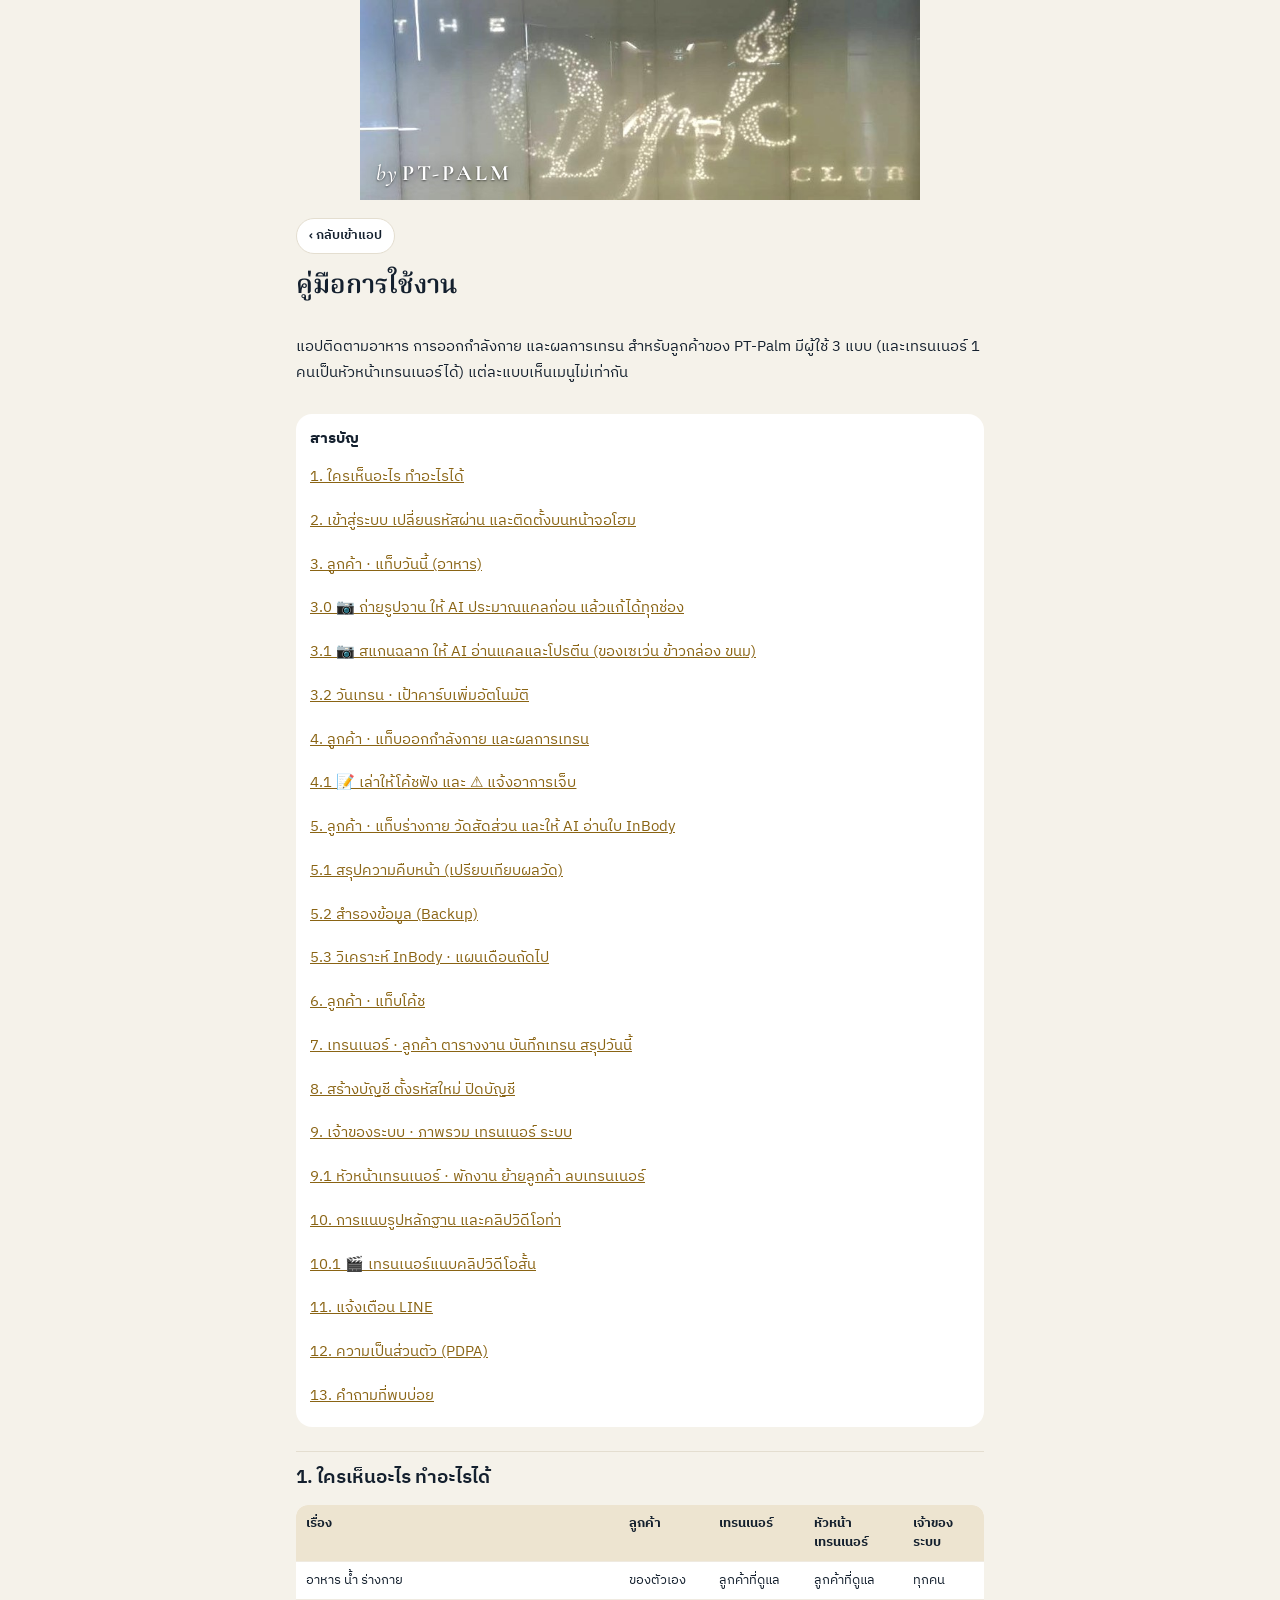
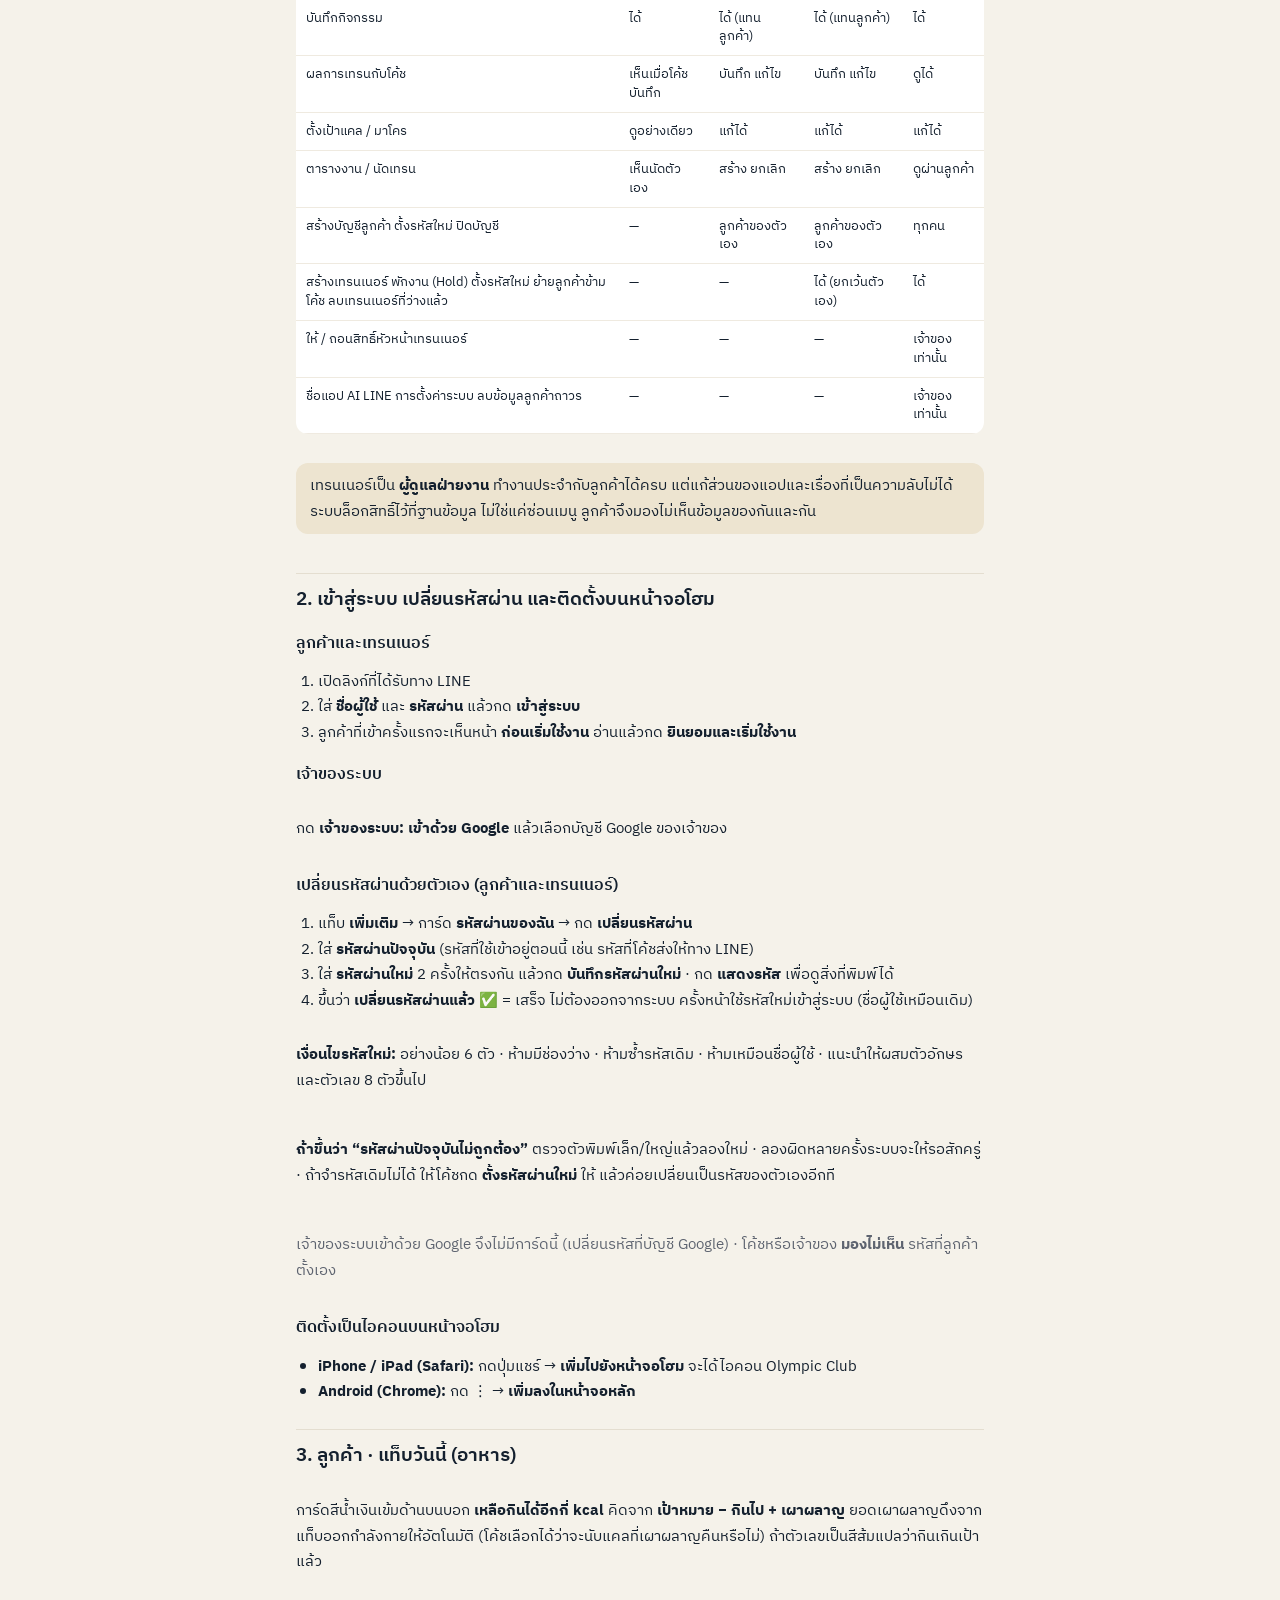
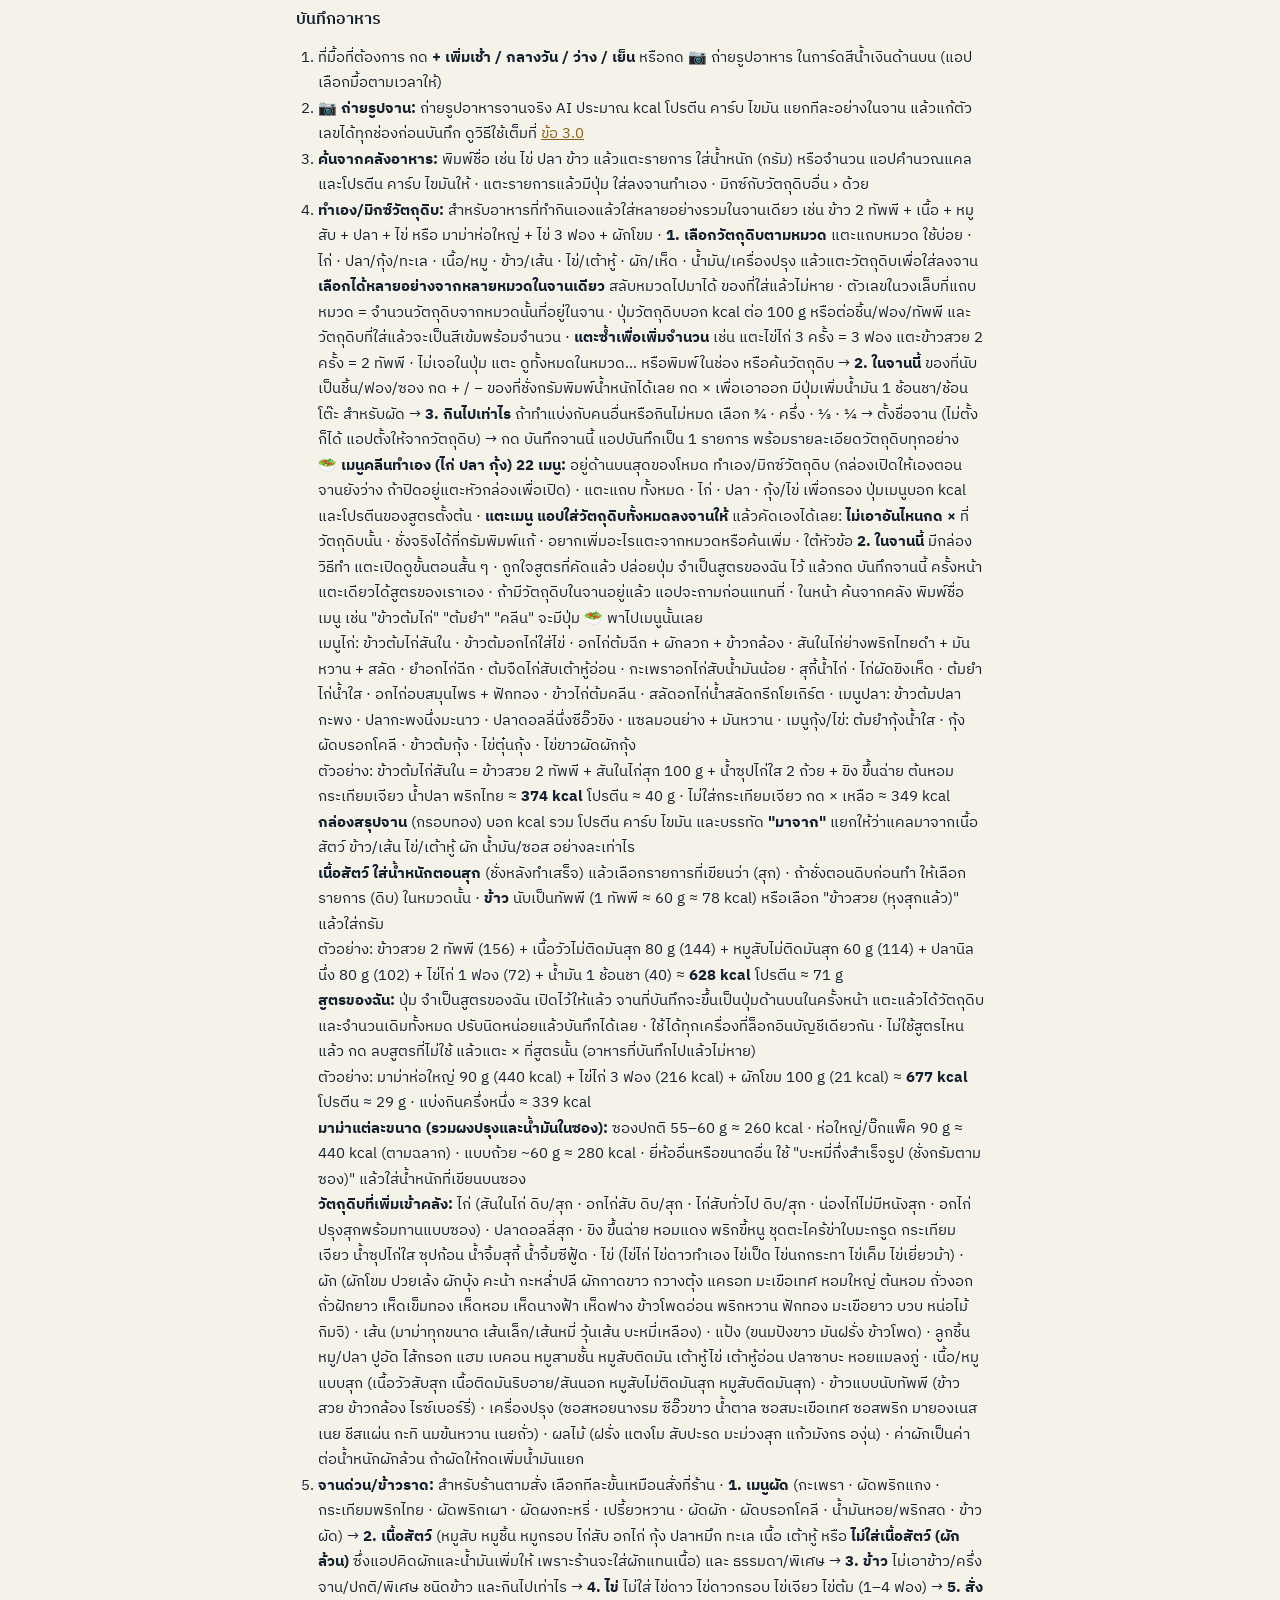
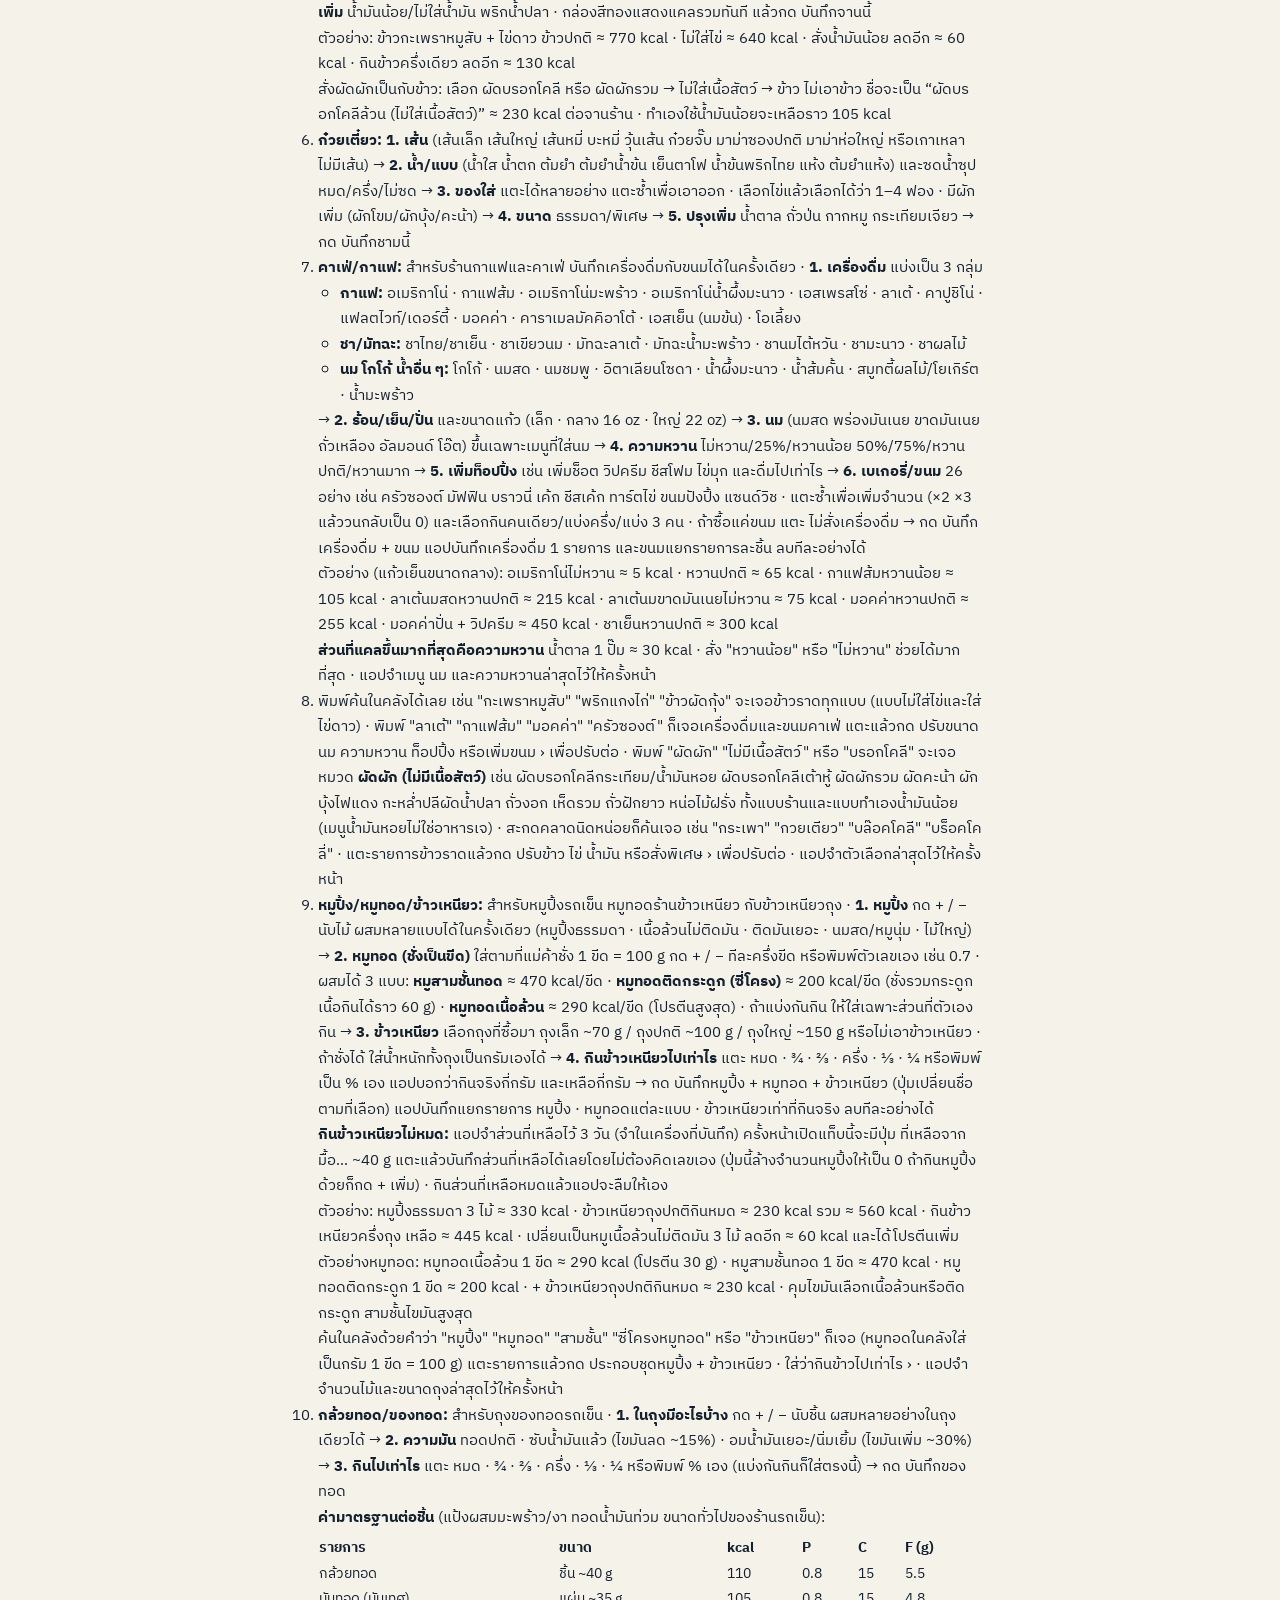
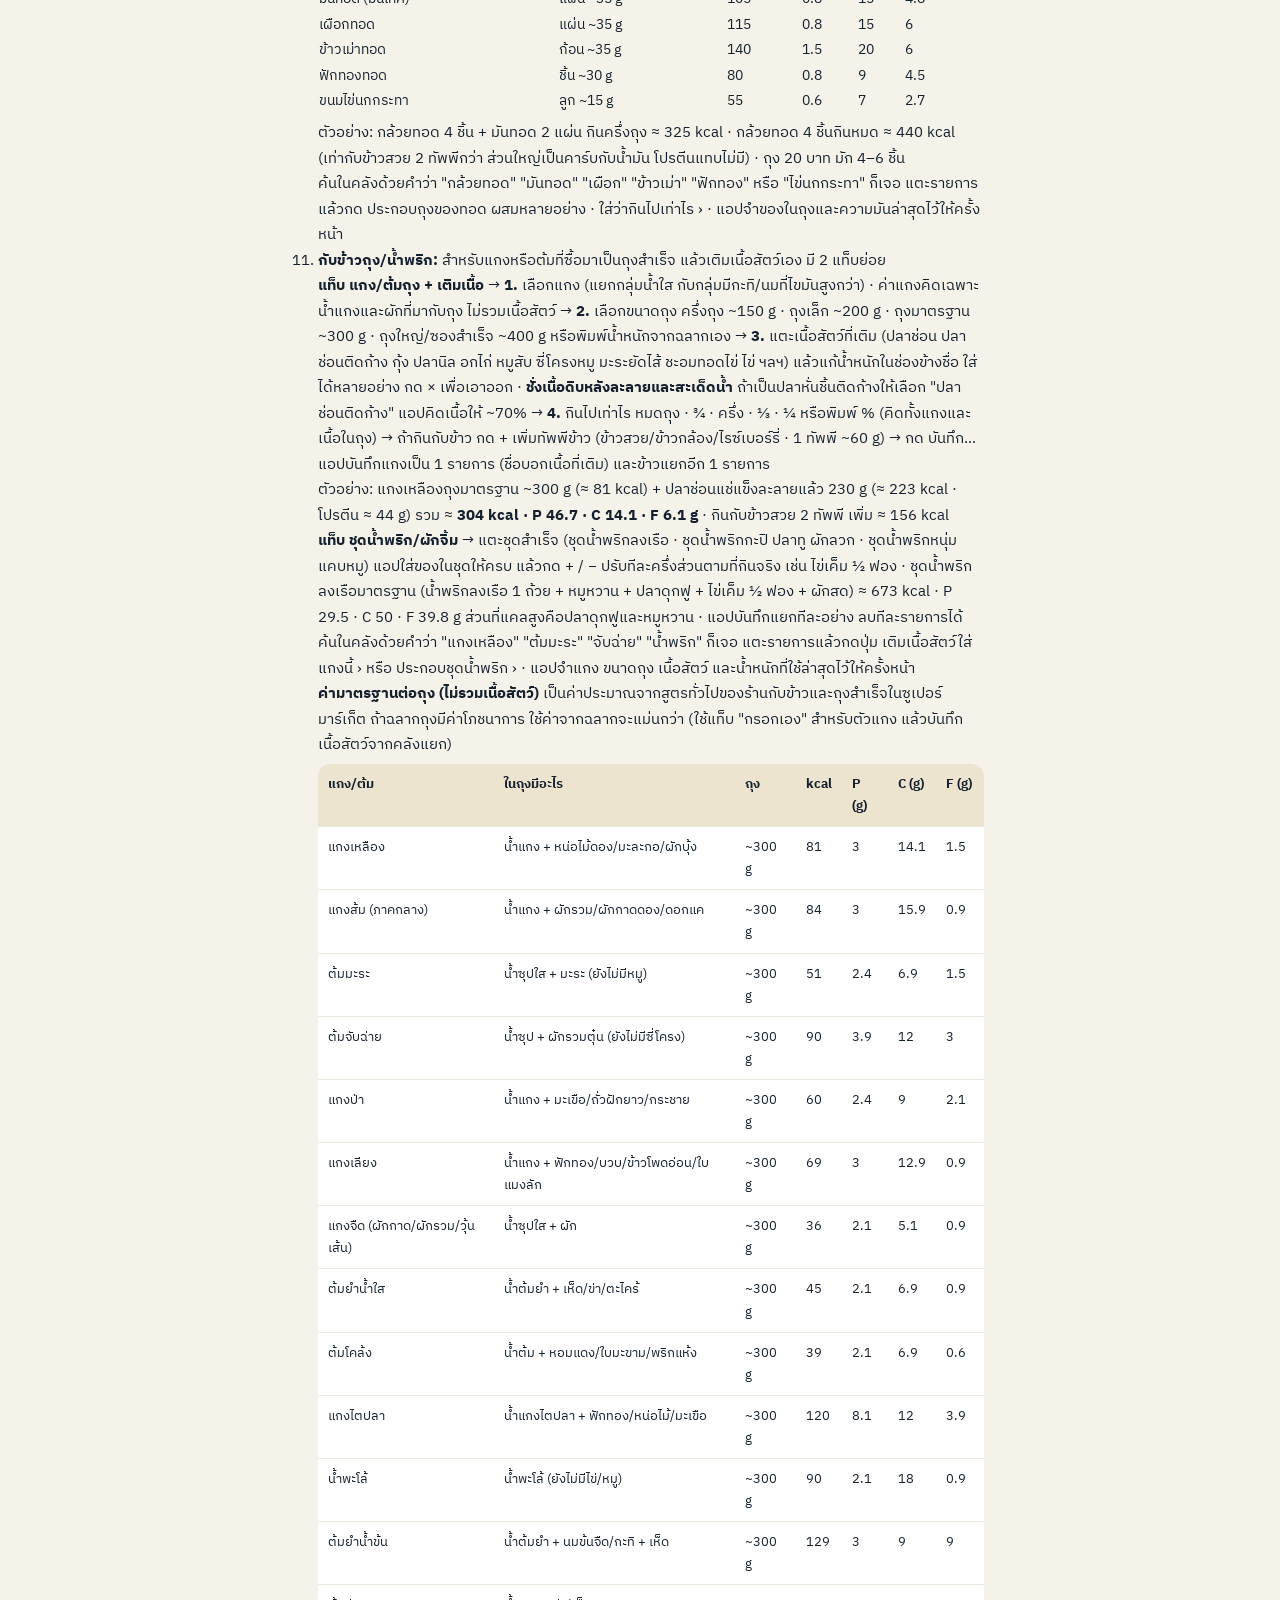
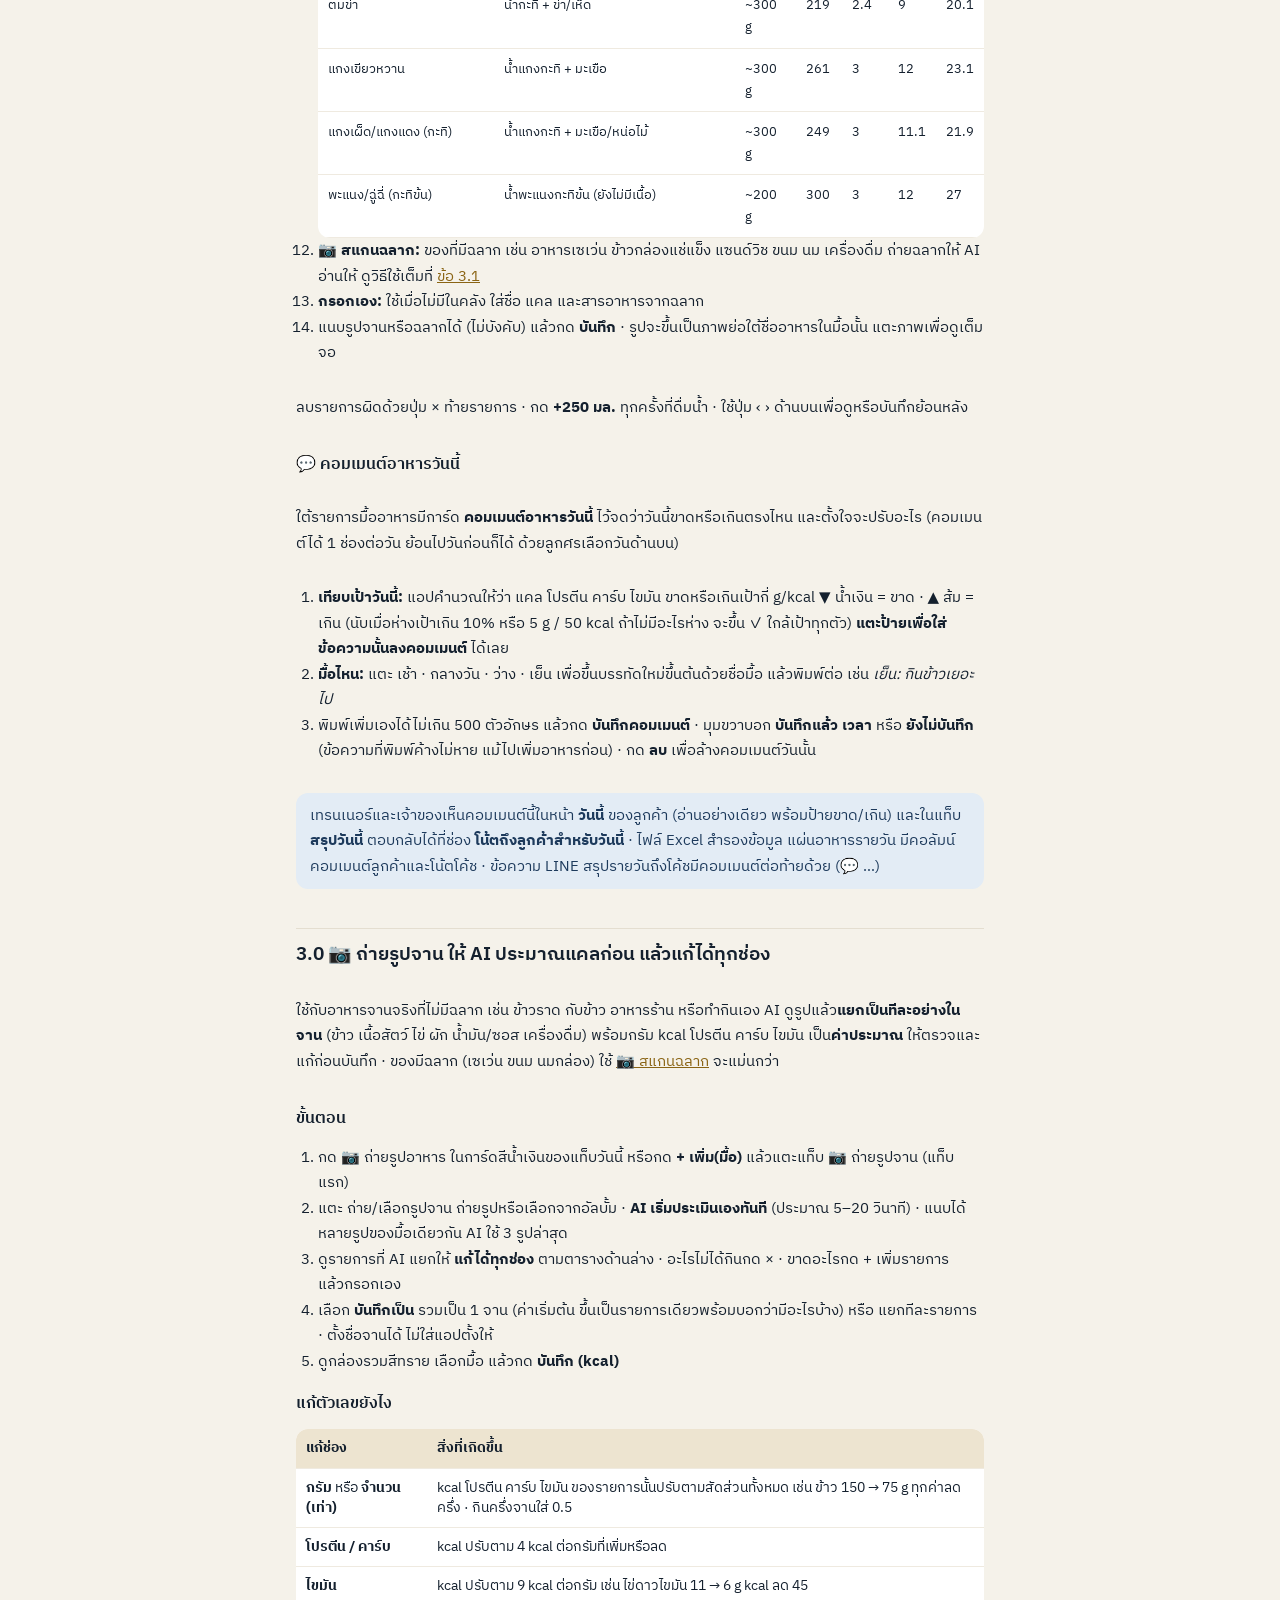
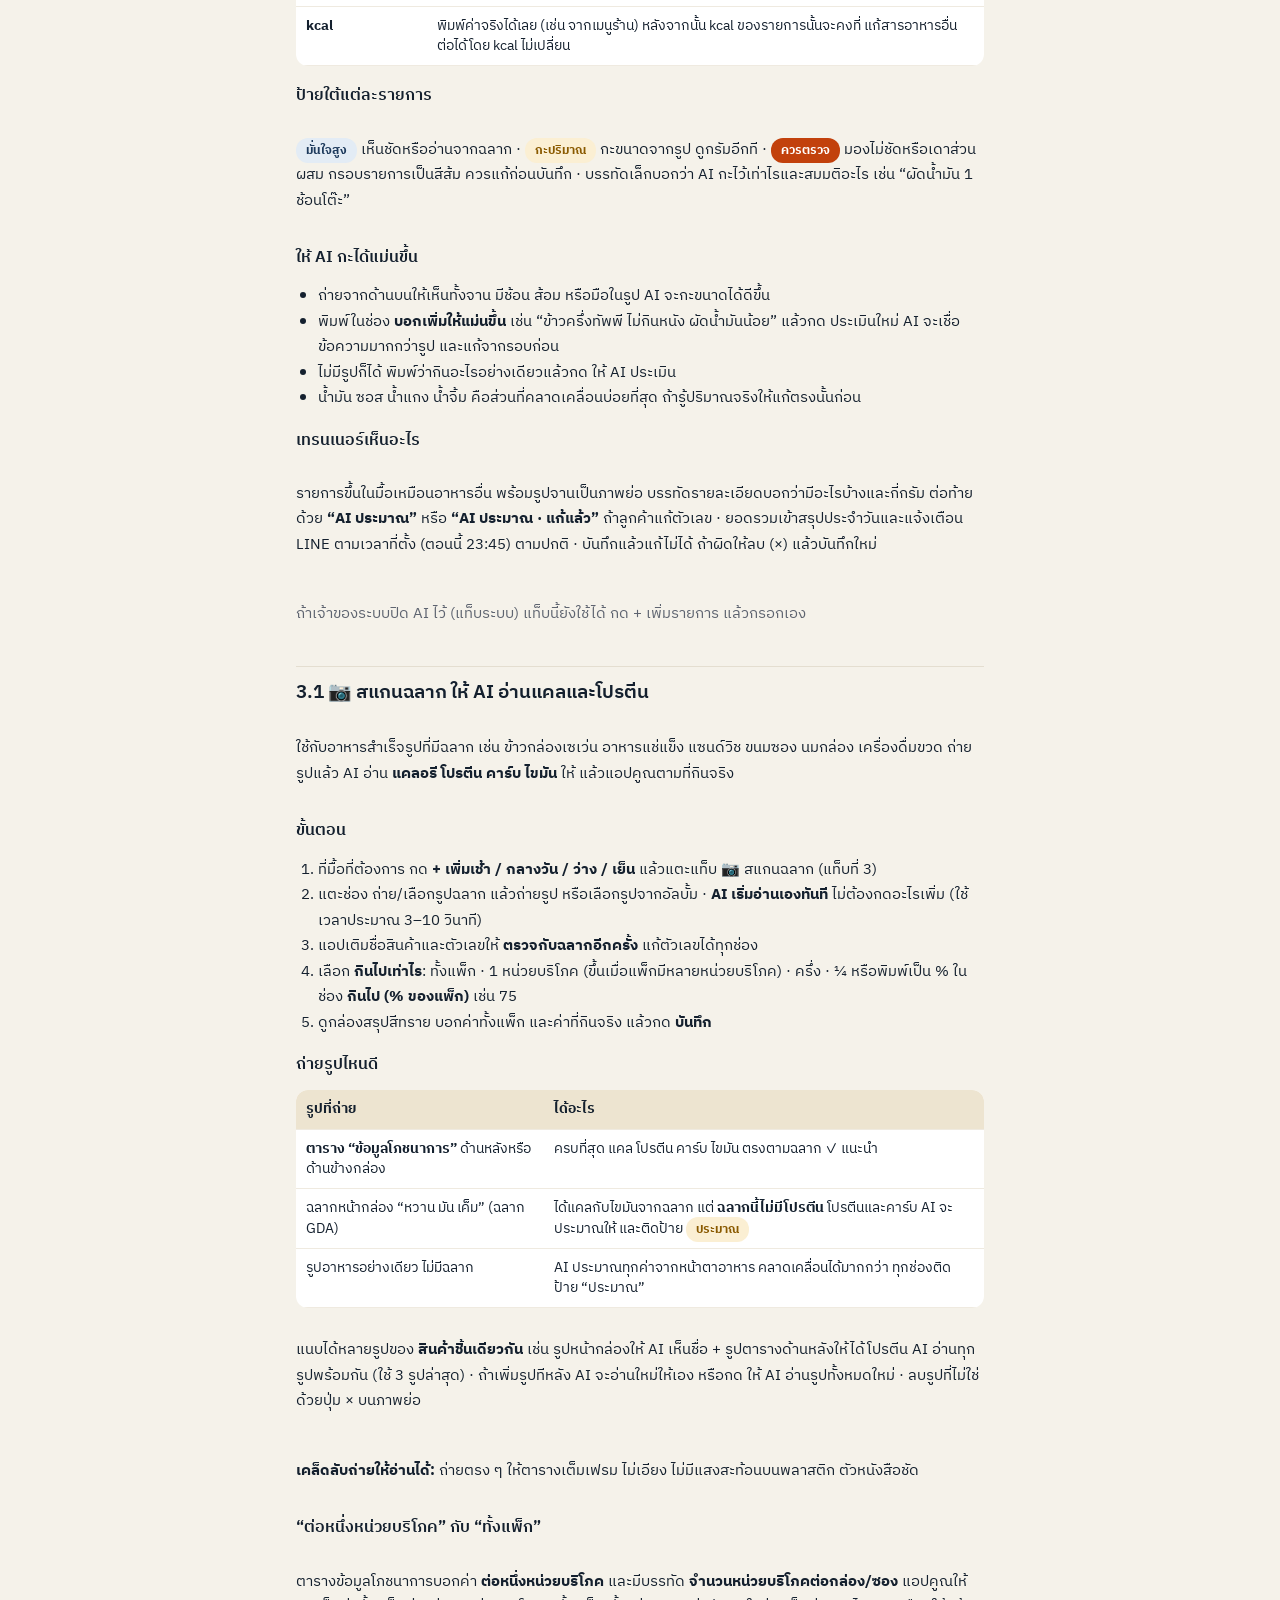
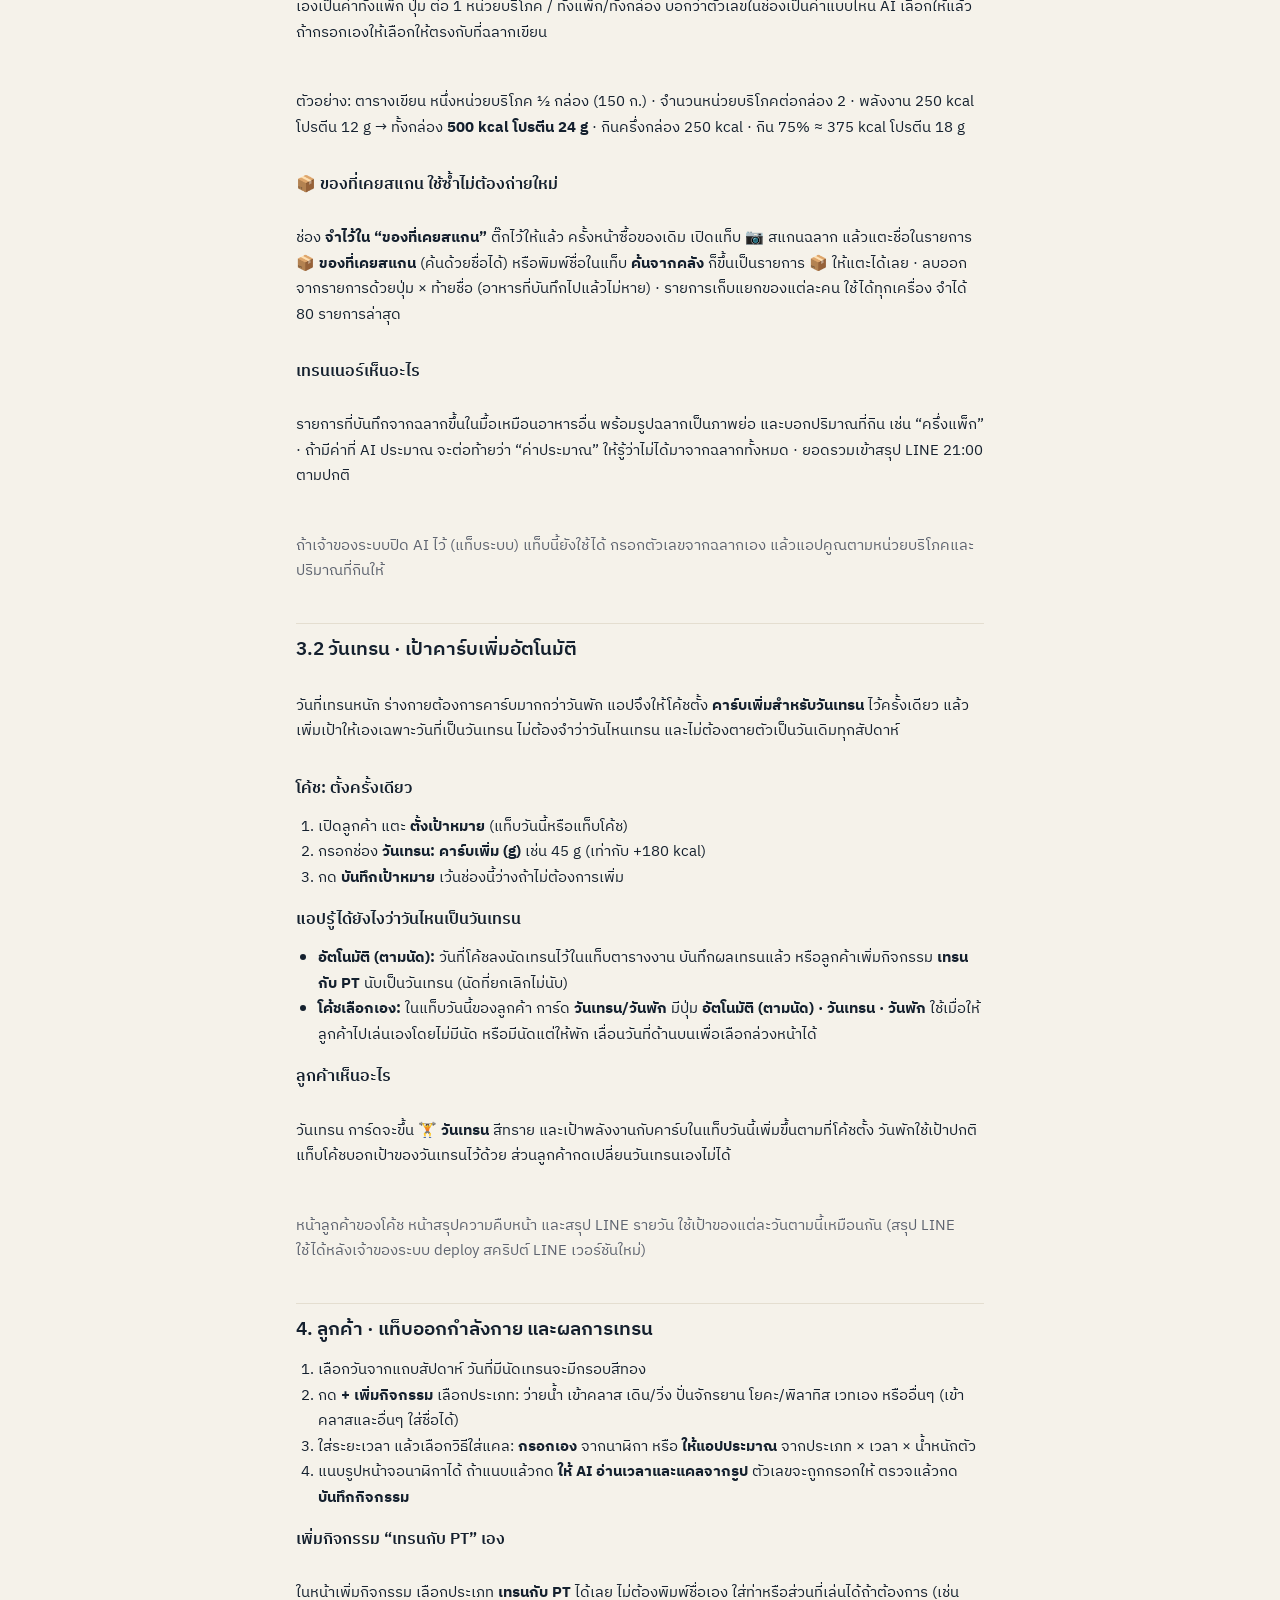
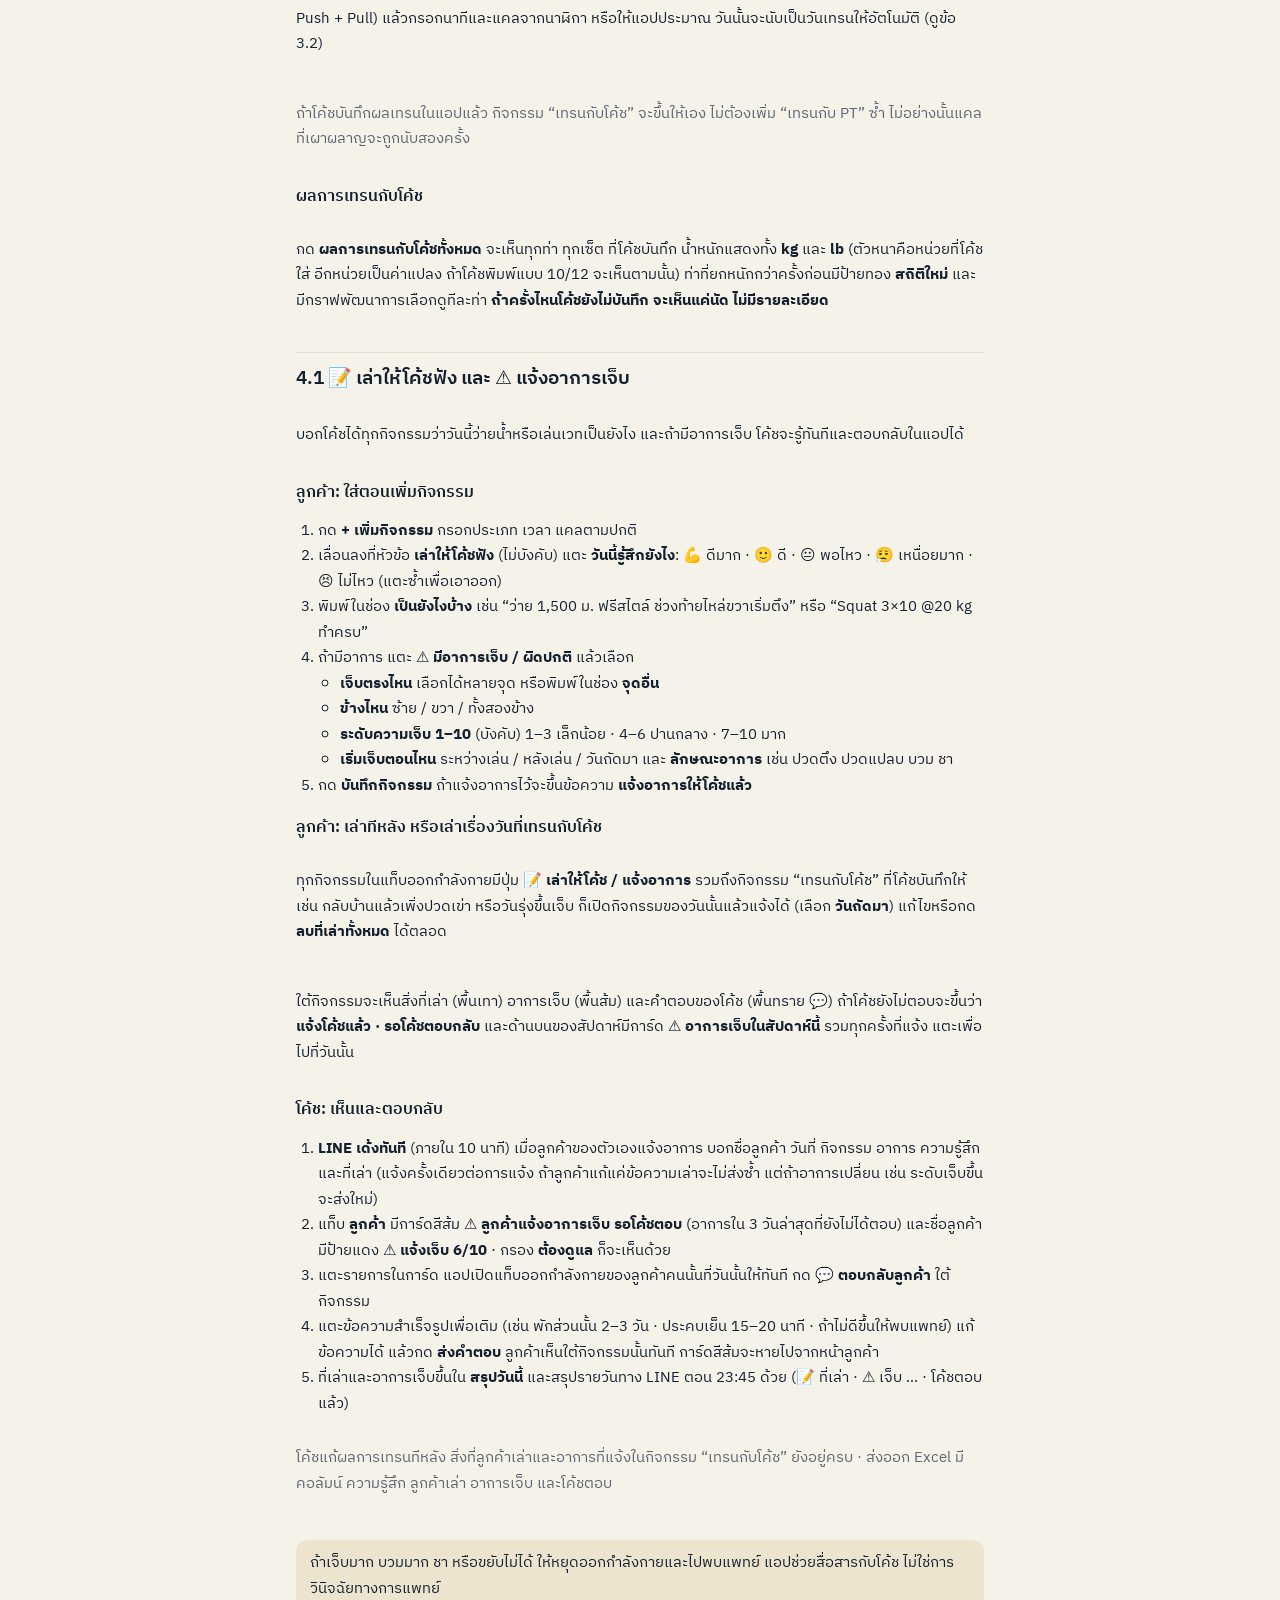
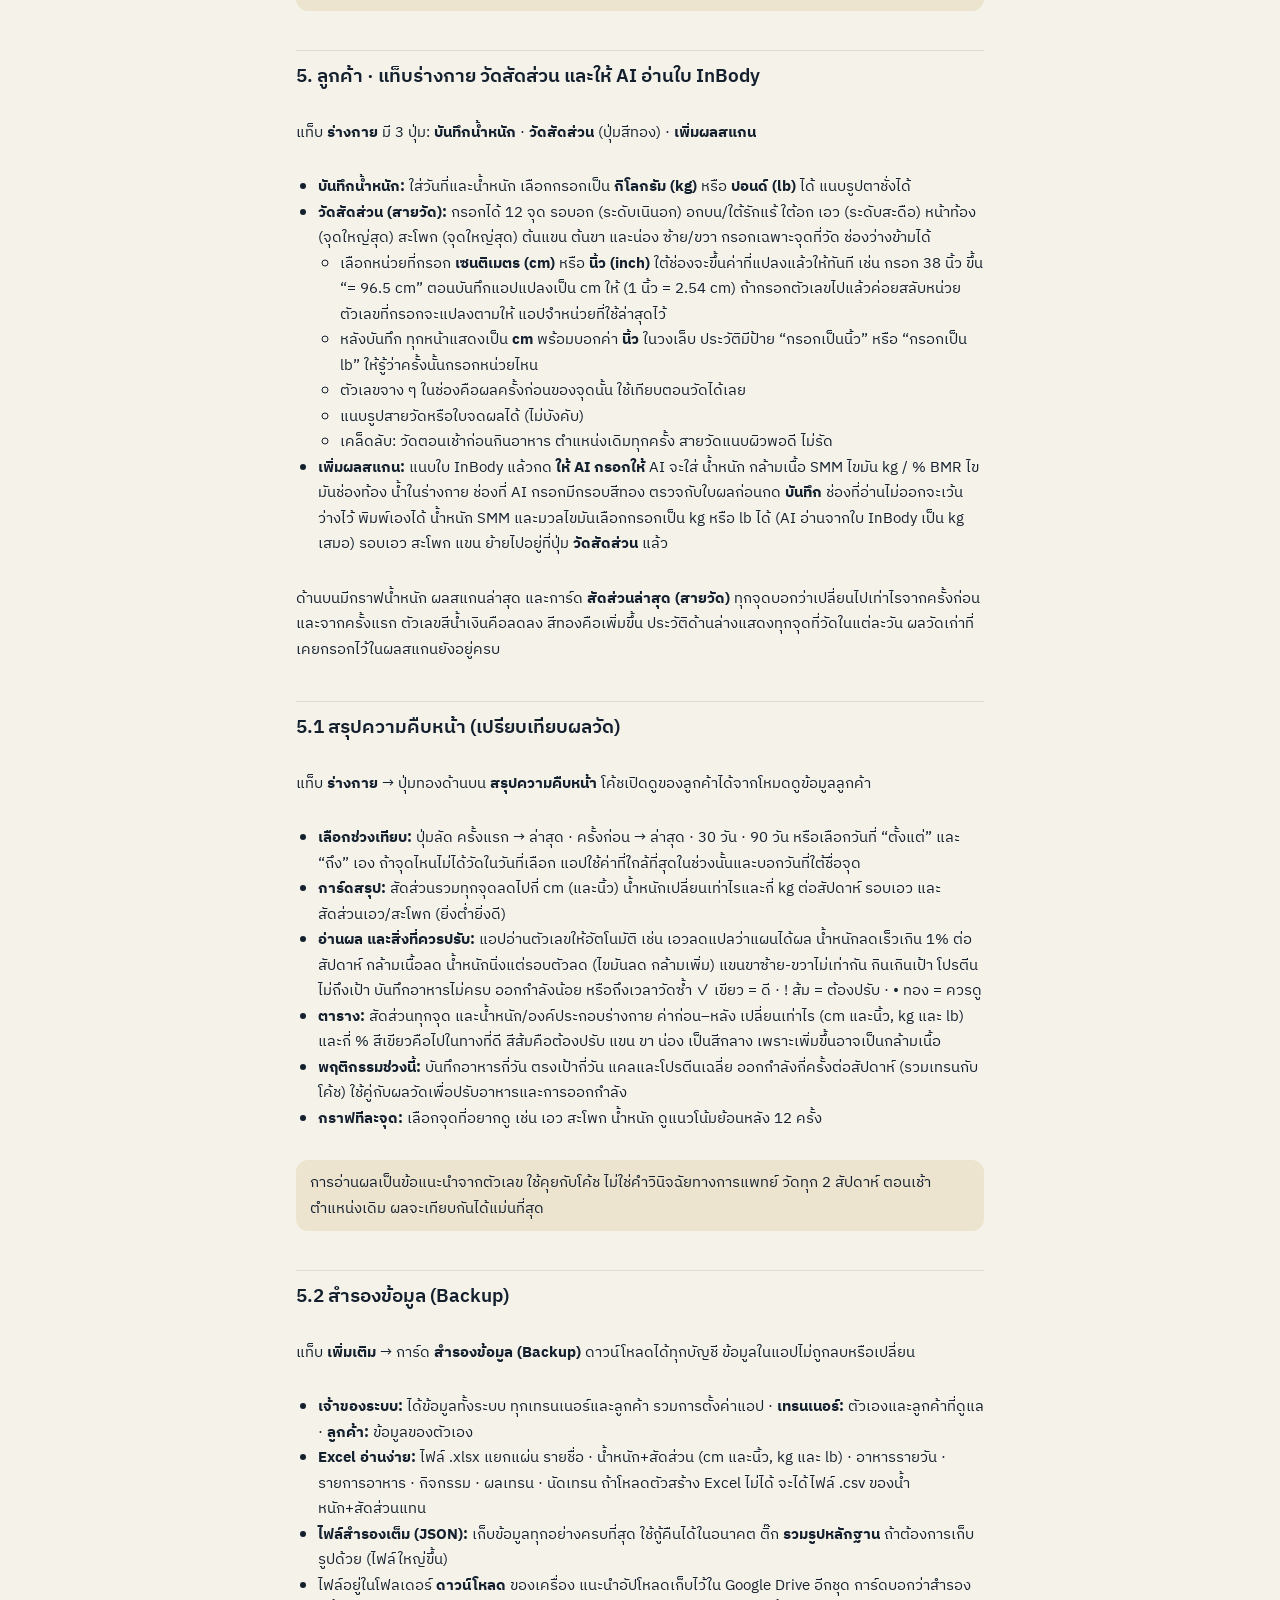
==== commit 14add5e2: "ลูกค้าเล่าให้โค้ช/แจ้งอาการเจ็บต่อกิจกรรม · โค้ชตอบกลับ · แจ้ง LINE โค้ชทันที · ขึ้นในสรุปรายวัน Co-" ====
--- a/manual.html
+++ b/manual.html
@@ -40,6 +40,7 @@
 <a href="#label">3.1 📷 สแกนฉลาก ให้ AI อ่านแคลและโปรตีน (ของเซเว่น ข้าวกล่อง ขนม)</a>
 <a href="#trainday">3.2 วันเทรน · เป้าคาร์บเพิ่มอัตโนมัติ</a>
 <a href="#exercise">4. ลูกค้า · แท็บออกกำลังกาย และผลการเทรน</a>
+<a href="#report">4.1 📝 เล่าให้โค้ชฟัง และ ⚠️ แจ้งอาการเจ็บ</a>
 <a href="#body">5. ลูกค้า · แท็บร่างกาย วัดสัดส่วน และให้ AI อ่านใบ InBody</a>
 <a href="#progress">5.1 สรุปความคืบหน้า (เปรียบเทียบผลวัด)</a>
 <a href="#backup">5.2 สำรองข้อมูล (Backup)</a>
@@ -238,6 +239,30 @@
 <h3>ผลการเทรนกับโค้ช</h3>
 <p>กด <b>ผลการเทรนกับโค้ชทั้งหมด</b> จะเห็นทุกท่า ทุกเซ็ต ที่โค้ชบันทึก น้ำหนักแสดงทั้ง <b>kg</b> และ <b>lb</b> (ตัวหนาคือหน่วยที่โค้ชใส่ อีกหน่วยเป็นค่าแปลง ถ้าโค้ชพิมพ์แบบ 10/12 จะเห็นตามนั้น) ท่าที่ยกหนักกว่าครั้งก่อนมีป้ายทอง <b>สถิติใหม่</b> และมีกราฟพัฒนาการเลือกดูทีละท่า <b>ถ้าครั้งไหนโค้ชยังไม่บันทึก จะเห็นแค่นัด ไม่มีรายละเอียด</b></p>
 
+<h2 id="report">4.1 📝 เล่าให้โค้ชฟัง และ ⚠️ แจ้งอาการเจ็บ</h2>
+<p>บอกโค้ชได้ทุกกิจกรรมว่าวันนี้ว่ายน้ำหรือเล่นเวทเป็นยังไง และถ้ามีอาการเจ็บ โค้ชจะรู้ทันทีและตอบกลับในแอปได้</p>
+<h3>ลูกค้า: ใส่ตอนเพิ่มกิจกรรม</h3>
+<ol><li>กด <b>+ เพิ่มกิจกรรม</b> กรอกประเภท เวลา แคลตามปกติ</li>
+<li>เลื่อนลงที่หัวข้อ <b>เล่าให้โค้ชฟัง</b> (ไม่บังคับ) แตะ <b>วันนี้รู้สึกยังไง</b>: 💪 ดีมาก · 🙂 ดี · 😐 พอไหว · 😮‍💨 เหนื่อยมาก · 😣 ไม่ไหว (แตะซ้ำเพื่อเอาออก)</li>
+<li>พิมพ์ในช่อง <b>เป็นยังไงบ้าง</b> เช่น “ว่าย 1,500 ม. ฟรีสไตล์ ช่วงท้ายไหล่ขวาเริ่มตึง” หรือ “Squat 3×10 @20 kg ทำครบ”</li>
+<li>ถ้ามีอาการ แตะ <b>⚠️ มีอาการเจ็บ / ผิดปกติ</b> แล้วเลือก
+  <ul><li><b>เจ็บตรงไหน</b> เลือกได้หลายจุด หรือพิมพ์ในช่อง <b>จุดอื่น</b></li>
+  <li><b>ข้างไหน</b> ซ้าย / ขวา / ทั้งสองข้าง</li>
+  <li><b>ระดับความเจ็บ 1–10</b> (บังคับ) 1–3 เล็กน้อย · 4–6 ปานกลาง · 7–10 มาก</li>
+  <li><b>เริ่มเจ็บตอนไหน</b> ระหว่างเล่น / หลังเล่น / วันถัดมา และ <b>ลักษณะอาการ</b> เช่น ปวดตึง ปวดแปลบ บวม ชา</li></ul></li>
+<li>กด <b>บันทึกกิจกรรม</b> ถ้าแจ้งอาการไว้จะขึ้นข้อความ <b>แจ้งอาการให้โค้ชแล้ว</b></li></ol>
+<h3>ลูกค้า: เล่าทีหลัง หรือเล่าเรื่องวันที่เทรนกับโค้ช</h3>
+<p>ทุกกิจกรรมในแท็บออกกำลังกายมีปุ่ม <b>📝 เล่าให้โค้ช / แจ้งอาการ</b> รวมถึงกิจกรรม “เทรนกับโค้ช” ที่โค้ชบันทึกให้ เช่น กลับบ้านแล้วเพิ่งปวดเข่า หรือวันรุ่งขึ้นเจ็บ ก็เปิดกิจกรรมของวันนั้นแล้วแจ้งได้ (เลือก <b>วันถัดมา</b>) แก้ไขหรือกด <b>ลบที่เล่าทั้งหมด</b> ได้ตลอด</p>
+<p>ใต้กิจกรรมจะเห็นสิ่งที่เล่า (พื้นเทา) อาการเจ็บ (พื้นส้ม) และคำตอบของโค้ช (พื้นทราย 💬) ถ้าโค้ชยังไม่ตอบจะขึ้นว่า <b>แจ้งโค้ชแล้ว · รอโค้ชตอบกลับ</b> และด้านบนของสัปดาห์มีการ์ด <b>⚠️ อาการเจ็บในสัปดาห์นี้</b> รวมทุกครั้งที่แจ้ง แตะเพื่อไปที่วันนั้น</p>
+<h3>โค้ช: เห็นและตอบกลับ</h3>
+<ol><li><b>LINE เด้งทันที</b> (ภายใน 10 นาที) เมื่อลูกค้าของตัวเองแจ้งอาการ บอกชื่อลูกค้า วันที่ กิจกรรม อาการ ความรู้สึก และที่เล่า (แจ้งครั้งเดียวต่อการแจ้ง ถ้าลูกค้าแก้แค่ข้อความเล่าจะไม่ส่งซ้ำ แต่ถ้าอาการเปลี่ยน เช่น ระดับเจ็บขึ้น จะส่งใหม่)</li>
+<li>แท็บ <b>ลูกค้า</b> มีการ์ดสีส้ม <b>⚠️ ลูกค้าแจ้งอาการเจ็บ รอโค้ชตอบ</b> (อาการใน 3 วันล่าสุดที่ยังไม่ได้ตอบ) และชื่อลูกค้ามีป้ายแดง <b>⚠️ แจ้งเจ็บ 6/10</b> · กรอง <b>ต้องดูแล</b> ก็จะเห็นด้วย</li>
+<li>แตะรายการในการ์ด แอปเปิดแท็บออกกำลังกายของลูกค้าคนนั้นที่วันนั้นให้ทันที กด <b>💬 ตอบกลับลูกค้า</b> ใต้กิจกรรม</li>
+<li>แตะข้อความสำเร็จรูปเพื่อเติม (เช่น พักส่วนนั้น 2–3 วัน · ประคบเย็น 15–20 นาที · ถ้าไม่ดีขึ้นให้พบแพทย์) แก้ข้อความได้ แล้วกด <b>ส่งคำตอบ</b> ลูกค้าเห็นใต้กิจกรรมนั้นทันที การ์ดสีส้มจะหายไปจากหน้าลูกค้า</li>
+<li>ที่เล่าและอาการเจ็บขึ้นใน <b>สรุปวันนี้</b> และสรุปรายวันทาง LINE ตอน 23:45 ด้วย (📝 ที่เล่า · ⚠️ เจ็บ … · โค้ชตอบแล้ว)</li></ol>
+<p class="small muted">โค้ชแก้ผลการเทรนทีหลัง สิ่งที่ลูกค้าเล่าและอาการที่แจ้งในกิจกรรม “เทรนกับโค้ช” ยังอยู่ครบ · ส่งออก Excel มีคอลัมน์ ความรู้สึก ลูกค้าเล่า อาการเจ็บ และโค้ชตอบ</p>
+<p class="note">ถ้าเจ็บมาก บวมมาก ชา หรือขยับไม่ได้ ให้หยุดออกกำลังกายและไปพบแพทย์ แอปช่วยสื่อสารกับโค้ช ไม่ใช่การวินิจฉัยทางการแพทย์</p>
+
 <h2 id="body">5. ลูกค้า · แท็บร่างกาย วัดสัดส่วน และให้ AI อ่านใบ InBody</h2>
 <p>แท็บ <b>ร่างกาย</b> มี 3 ปุ่ม: <b>บันทึกน้ำหนัก</b> · <b>วัดสัดส่วน</b> (ปุ่มสีทอง) · <b>เพิ่มผลสแกน</b></p>
 <ul><li><b>บันทึกน้ำหนัก:</b> ใส่วันที่และน้ำหนัก เลือกกรอกเป็น <b>กิโลกรัม (kg)</b> หรือ <b>ปอนด์ (lb)</b> ได้ แนบรูปตาชั่งได้</li>
@@ -307,7 +332,7 @@
 
 <h2 id="trainer">7. เทรนเนอร์ · ลูกค้า ตารางงาน บันทึกเทรน สรุปวันนี้</h2>
 <h3>แท็บลูกค้า</h3>
-<p>สรุปว่าวันนี้มีนัดกี่คน ใครยังไม่บันทึกอาหาร และใครกินเกินเป้า (สีส้ม) กรองด้วย <b>ต้องดูแล</b> หรือ <b>นัดวันนี้</b> ได้ แตะชื่อลูกค้าเพื่อเปิดดูทุกแท็บของคนนั้น ระหว่างดูจะมีแถบ <b>กำลังดูข้อมูลของ…</b> ด้านบน กด <b>‹ กลับ</b> เพื่อออก</p>
+<p>สรุปว่าวันนี้มีนัดกี่คน ใครยังไม่บันทึกอาหาร ใครกินเกินเป้า (สีส้ม) และใครแจ้งอาการเจ็บที่ยังไม่ได้ตอบ (การ์ดสีส้มด้านบน · <a href="#report">ดูข้อ 4.1</a>) กรองด้วย <b>ต้องดูแล</b> หรือ <b>นัดวันนี้</b> ได้ แตะชื่อลูกค้าเพื่อเปิดดูทุกแท็บของคนนั้น ระหว่างดูจะมีแถบ <b>กำลังดูข้อมูลของ…</b> ด้านบน กด <b>‹ กลับ</b> เพื่อออก</p>
 <p>ขณะดูลูกค้า โค้ชทำได้เพิ่ม: <b>ตั้งเป้าหมาย</b> (ในแท็บวันนี้หรือแท็บโค้ช) เขียน <b>โน้ตถึงลูกค้าสำหรับวันนั้น</b> และบันทึกอาหาร กิจกรรม ผลวัดแทนลูกค้า</p>
 <h3>แท็บตารางงาน</h3>
 <ol><li>เลือกวันจากแถบสัปดาห์ นัดถัดไปจะเป็นการ์ดสีเข้มพร้อมป้าย <b>ถัดไป</b></li>
@@ -329,7 +354,7 @@
 <p class="tip">ลูกค้าเห็นผลในแอปทันที และยอดเผาผลาญเข้าหน้าแรกของลูกค้า ไม่บันทึกผลก็ไม่ส่งอะไรถึงลูกค้า บันทึกย้อนหลังได้ และกด <b>แก้ผล</b> ได้ภายหลัง</p>
 <p class="note">ถ้าเปิดแอปค้างไว้แล้วมีการปรับปรุงแอป จะมีแถบสีทอง <b>มีเวอร์ชันใหม่ · แตะเพื่ออัปเดต</b> ขึ้นด้านบน แตะแล้วแอปโหลดใหม่ (ถ้ากำลังกรอกผลเทรนค้าง แอปจะถามก่อน ควรกดบันทึกให้เสร็จก่อนอัปเดต)</p>
 <h3>แท็บสรุปวันนี้</h3>
-<p>สรุปรายคน: แคลที่กินเทียบเป้า โปรตีน คาร์บ ไขมัน แคลแต่ละมื้อ กิจกรรมพร้อมแคลแต่ละประเภท และ 💬 คอมเมนต์อาหารที่ลูกค้าเขียน (ถ้ามี) นี่คือข้อความเดียวกับที่ระบบส่งเข้า LINE ของโค้ชทุกคืน 23:45 (ต้องเชื่อม LINE ที่แท็บเพิ่มเติมก่อน) อยากส่งให้คนอื่นเพิ่มกด <b>คัดลอกข้อความสรุป</b> แล้ววางใน LINE ได้</p>
+<p>สรุปรายคน: แคลที่กินเทียบเป้า โปรตีน คาร์บ ไขมัน แคลแต่ละมื้อ กิจกรรมพร้อมแคลแต่ละประเภท 📝 ที่ลูกค้าเล่าและ ⚠️ อาการเจ็บต่อกิจกรรม (<a href="#report">ดูข้อ 4.1</a>) และ 💬 คอมเมนต์อาหารที่ลูกค้าเขียน (ถ้ามี) นี่คือข้อความเดียวกับที่ระบบส่งเข้า LINE ของโค้ชทุกคืน 23:45 (ต้องเชื่อม LINE ที่แท็บเพิ่มเติมก่อน) อยากส่งให้คนอื่นเพิ่มกด <b>คัดลอกข้อความสรุป</b> แล้ววางใน LINE ได้</p>
 
 <h2 id="accounts">8. สร้างบัญชี ตั้งรหัสใหม่ ปิดบัญชี</h2>
 <ol><li>เทรนเนอร์: แท็บ <b>เพิ่มเติม</b> → <b>+ สร้างบัญชีลูกค้า</b> · เจ้าของ: แท็บ <b>เทรนเนอร์</b></li>
@@ -400,9 +425,10 @@
 <li>กด <b>ส่งทดสอบ</b> เพื่อส่งข้อความทดสอบถึงคนนั้น หรือ <b>ยกเลิกการเชื่อม</b> เพื่อตัด LINE ของคนนั้นออก (ต้องให้เขากดเชื่อมใหม่เอง)</li></ol>
 <table><tr><th>หัวข้อ</th><th>เจ้าของ</th><th>เทรนเนอร์</th><th>ลูกค้า</th></tr>
 <tr><td><b>สรุปรายวัน</b> (ตามเวลาที่ตั้ง ตอนนี้ 23:45)</td><td>ลูกค้าทุกคน</td><td>ลูกค้าของตัวเอง</td><td>ของตัวเองคนเดียว</td></tr>
-<tr><td><b>ผลการเทรน</b> (หลังโค้ชบันทึกตามเวลาหน่วง)</td><td>— (ดูในแอป)</td><td>— (ดูในแอป)</td><td>ผลของตัวเองเท่านั้น</td></tr></table>
+<tr><td><b>ผลการเทรน</b> (หลังโค้ชบันทึกตามเวลาหน่วง)</td><td>— (ดูในแอป)</td><td>— (ดูในแอป)</td><td>ผลของตัวเองเท่านั้น</td></tr>
+<tr><td><b>ลูกค้าแจ้งอาการเจ็บ</b> (ส่งทันที ภายใน 10 นาที)</td><td>ลูกค้าทุกคน (ต้องเปิดเอง)</td><td>ลูกค้าของตัวเอง (เปิดไว้ให้แล้ว)</td><td>—</td></tr></table>
 <p class="note">ถ้าการ์ดของใครขึ้น <b>⚠️ LINE นี้ผูกกับบัญชีอื่นด้วย</b> แปลว่าหลายบัญชีใช้ LINE เครื่องเดียวกัน ข้อความจะเด้งเข้าเครื่องเดียว ให้กด <b>ยกเลิกการเชื่อม</b> บัญชีที่ผูกผิด แล้วให้เจ้าตัวกดเชื่อมจาก LINE ของตัวเอง</p>
-<p>ค่าเริ่มต้นถ้ายังไม่ได้ตั้ง: เทรนเนอร์ = สรุปรายวัน · ลูกค้า = ผลการเทรน · เจ้าของ = ไม่รับ (ตรงกับระบบเดิม) ทุกคนเห็นได้ที่การ์ด <b>LINE ของฉัน</b> ว่าตัวเองจะได้รับอะไร</p>
+<p>ค่าเริ่มต้นถ้ายังไม่ได้ตั้ง: เทรนเนอร์ = สรุปรายวัน + ลูกค้าแจ้งอาการเจ็บ · ลูกค้า = ผลการเทรน · เจ้าของ = ไม่รับ (ตรงกับระบบเดิม) ทุกคนเห็นได้ที่การ์ด <b>LINE ของฉัน</b> ว่าตัวเองจะได้รับอะไร</p>
 <p class="note">ทุกข้อความใช้โควตา LINE OA (แพ็กเกจฟรีจำกัดจำนวนต่อเดือน) เปิดสรุปรายวันให้ลูกค้าทุกคนจะใช้โควตาเพิ่มวันละ 1 ข้อความต่อคน เปิดเท่าที่จำเป็น</p>
 <h3>เจ้าของ: ตั้งค่าและตรวจสถานะ</h3>
 <p>แท็บ <b>ระบบ</b> → การ์ด <b>แจ้งเตือน LINE</b> ดูได้ว่า LINE OA, LINE Login และตัวตั้งเวลาพร้อมหรือไม่ ใครเชื่อม LINE แล้วบ้าง ใครยังไม่เพิ่มเพื่อน OA และยกเลิกการเชื่อมของใครก็ได้ ปิดการส่งอัตโนมัติชั่วคราวได้ด้วยช่อง <b>เปิดการส่งอัตโนมัติ</b></p>
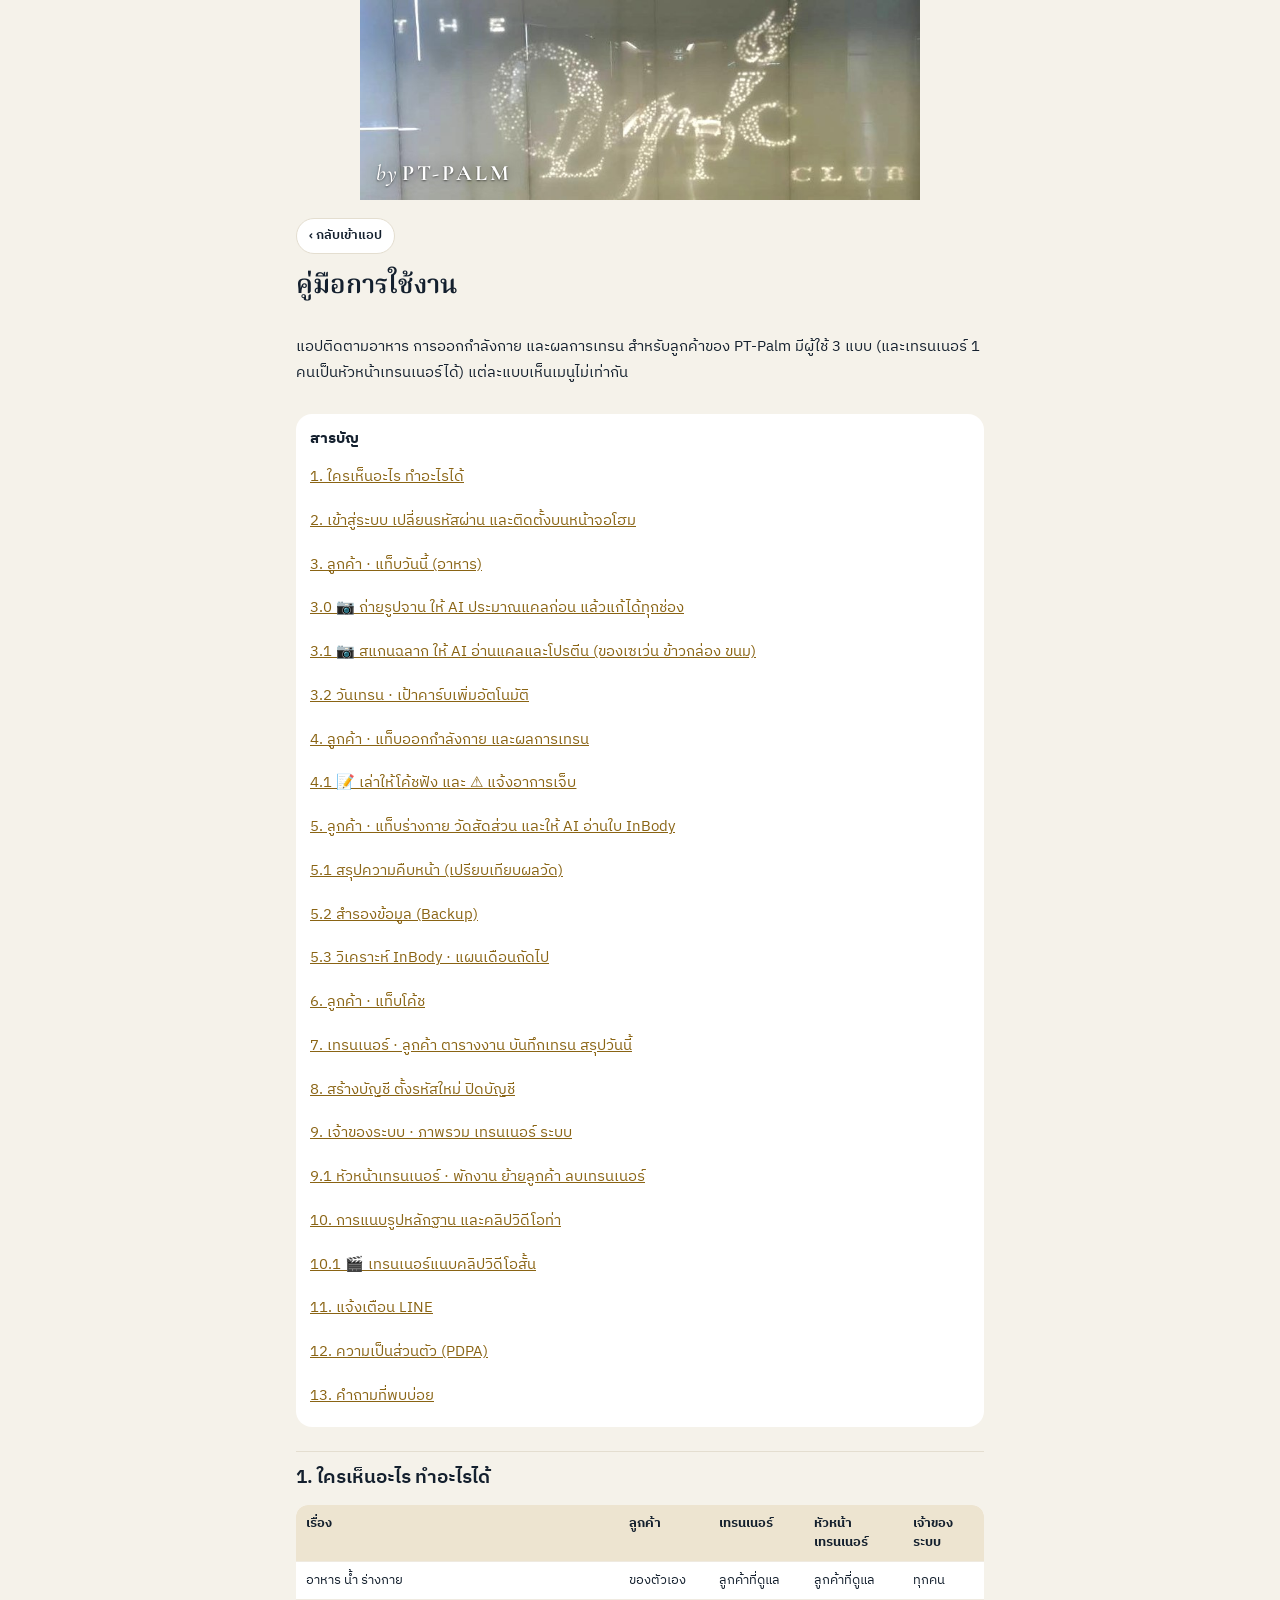
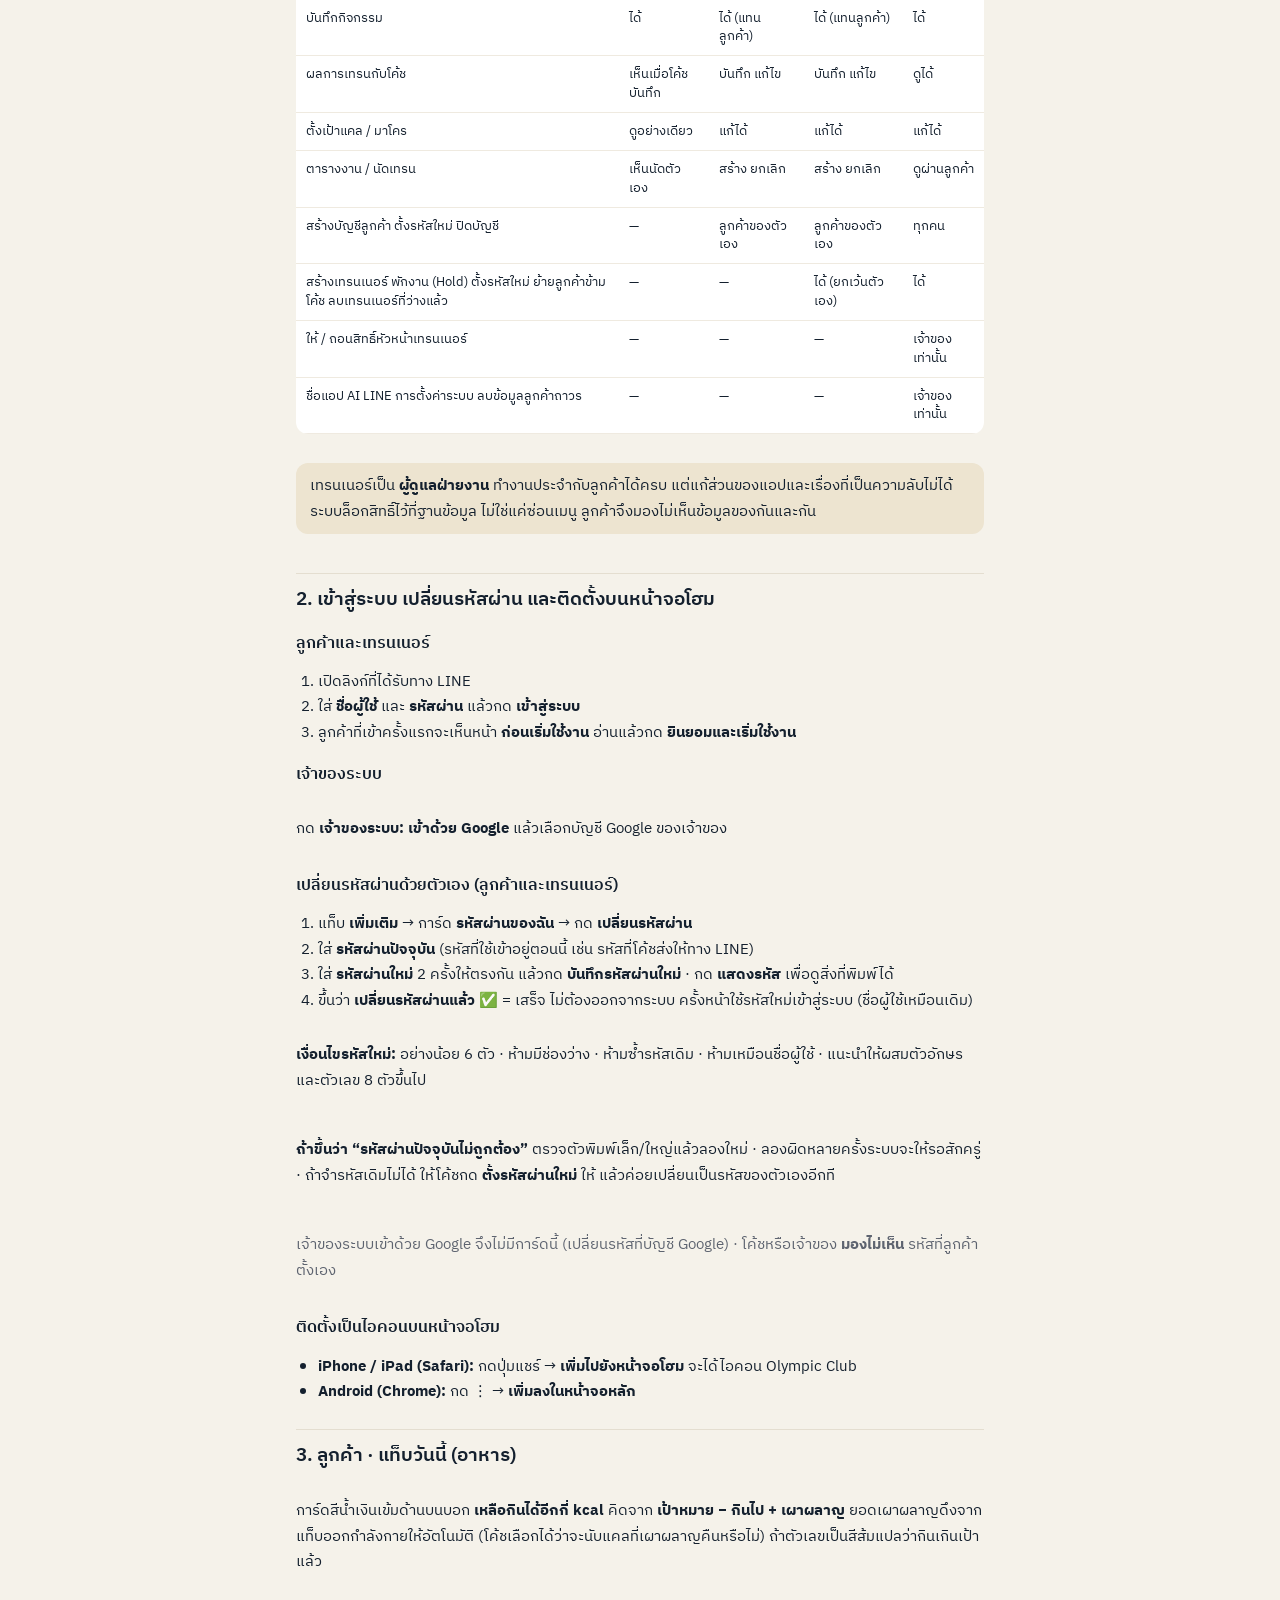
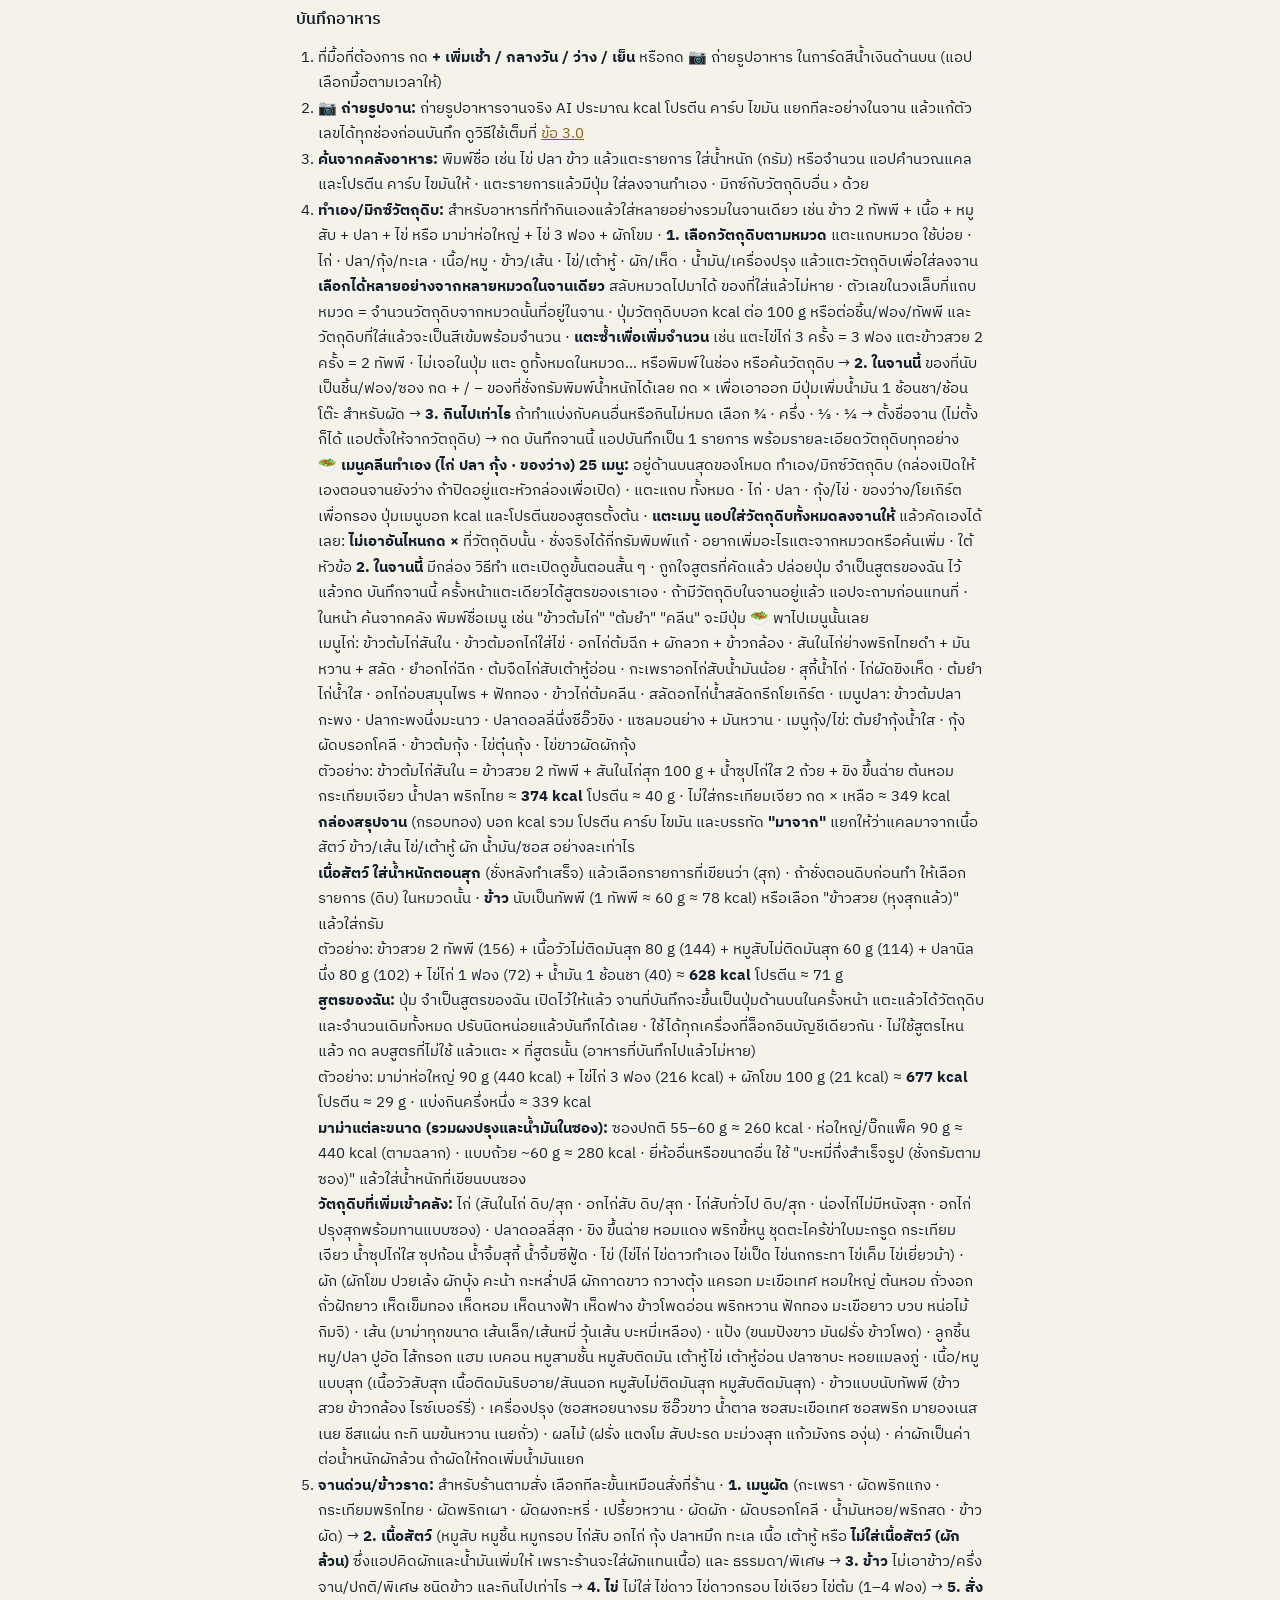
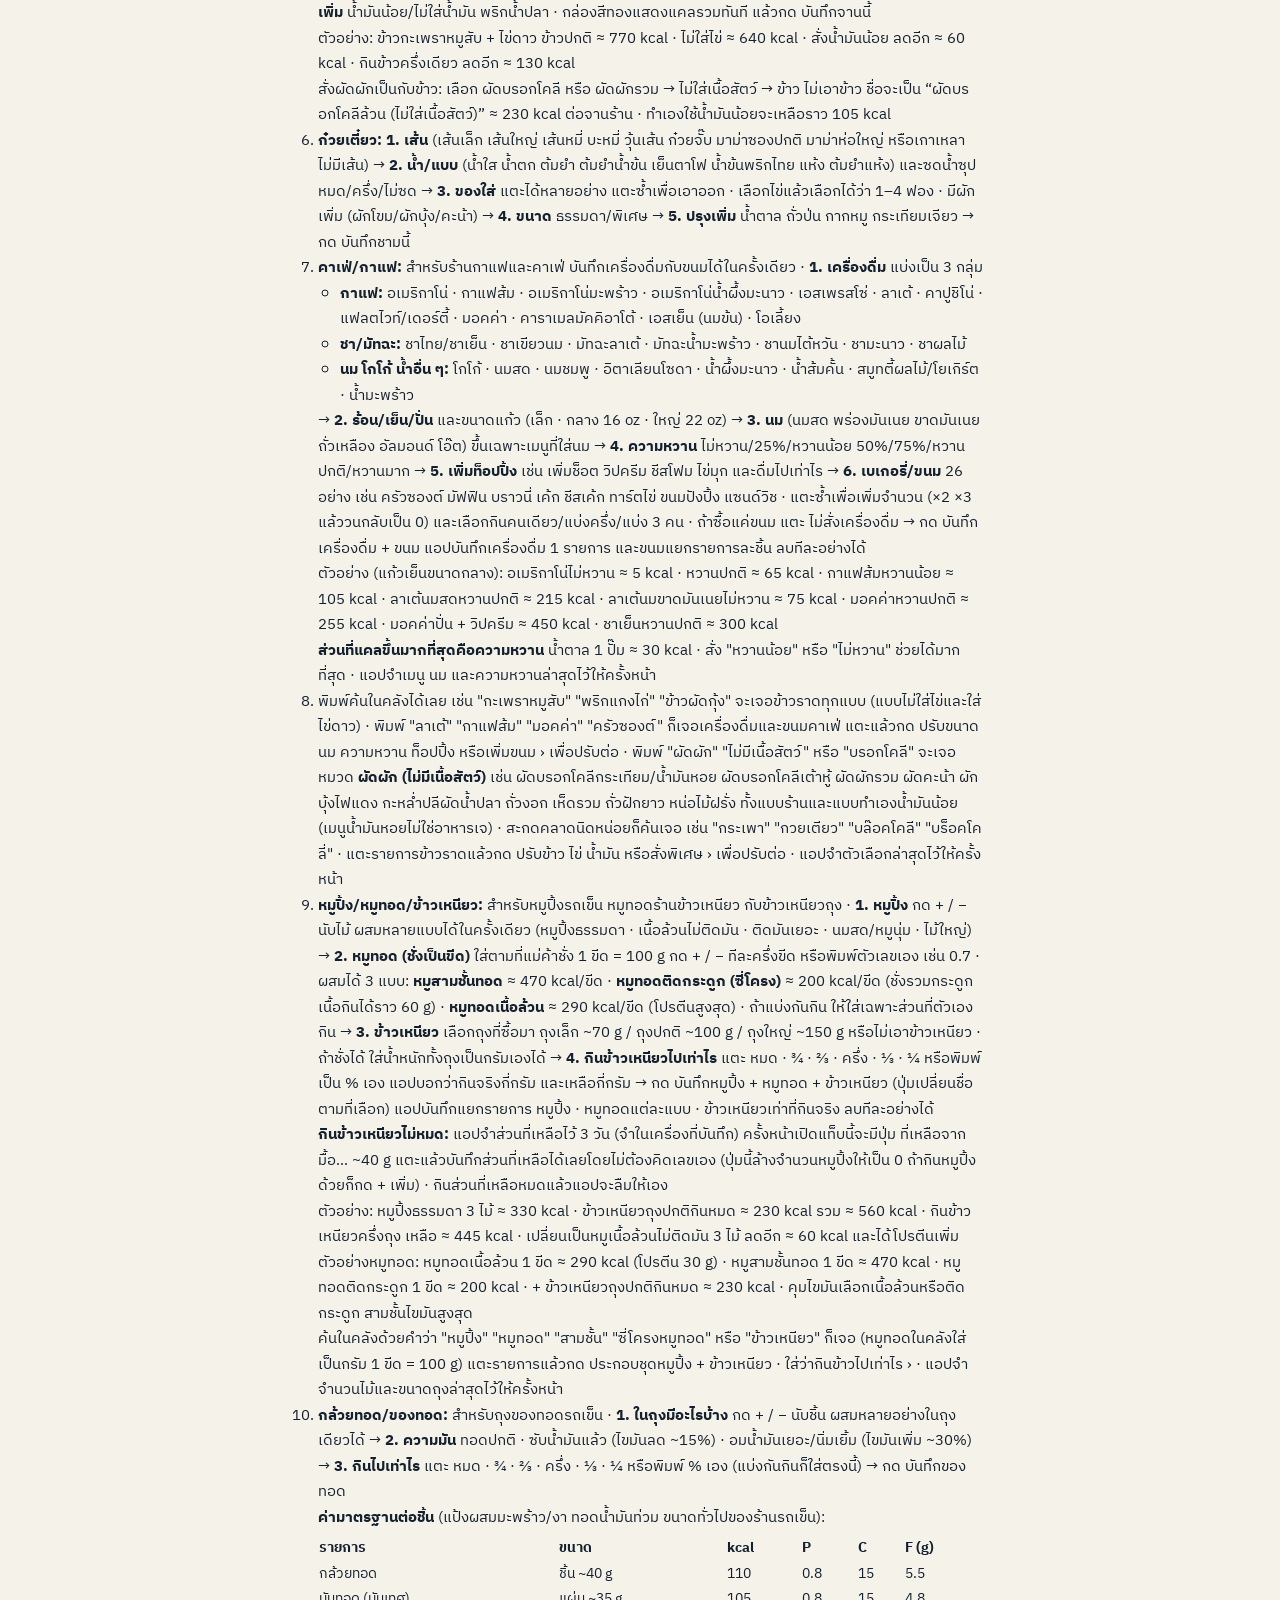
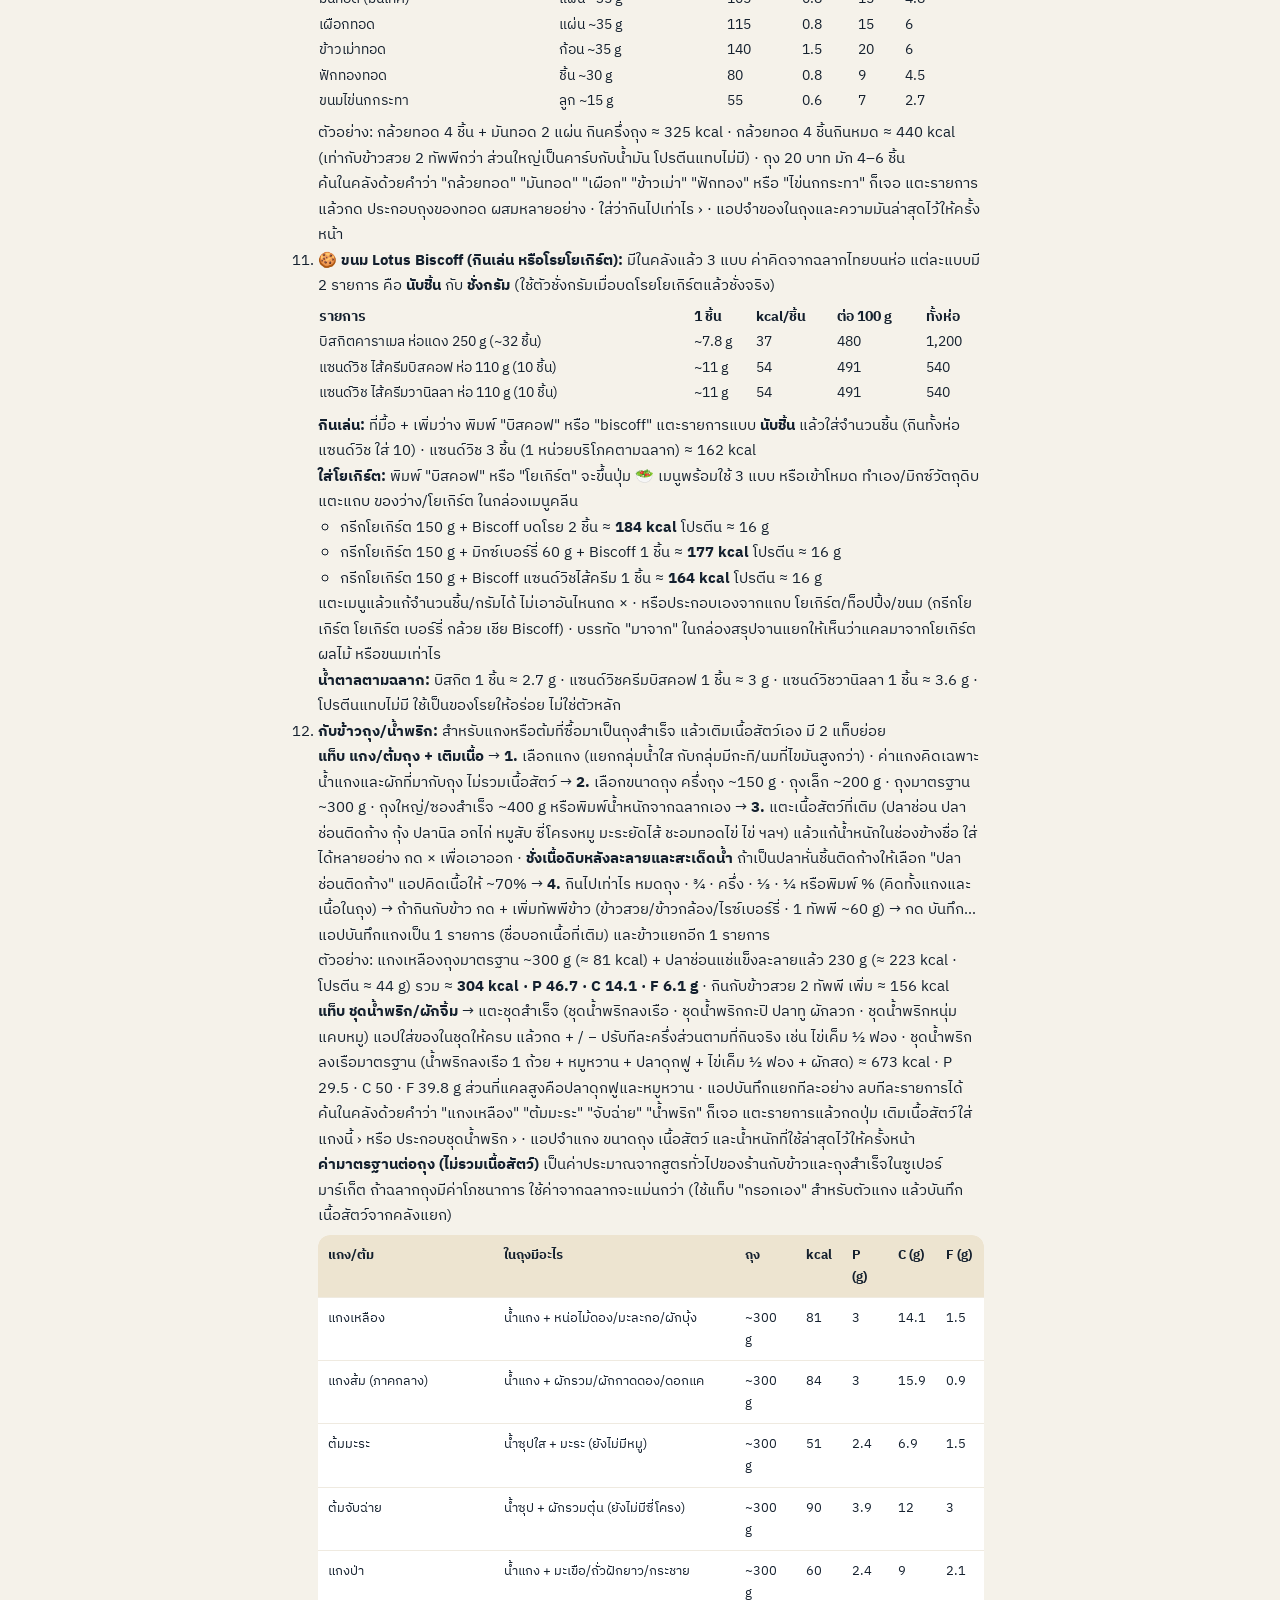
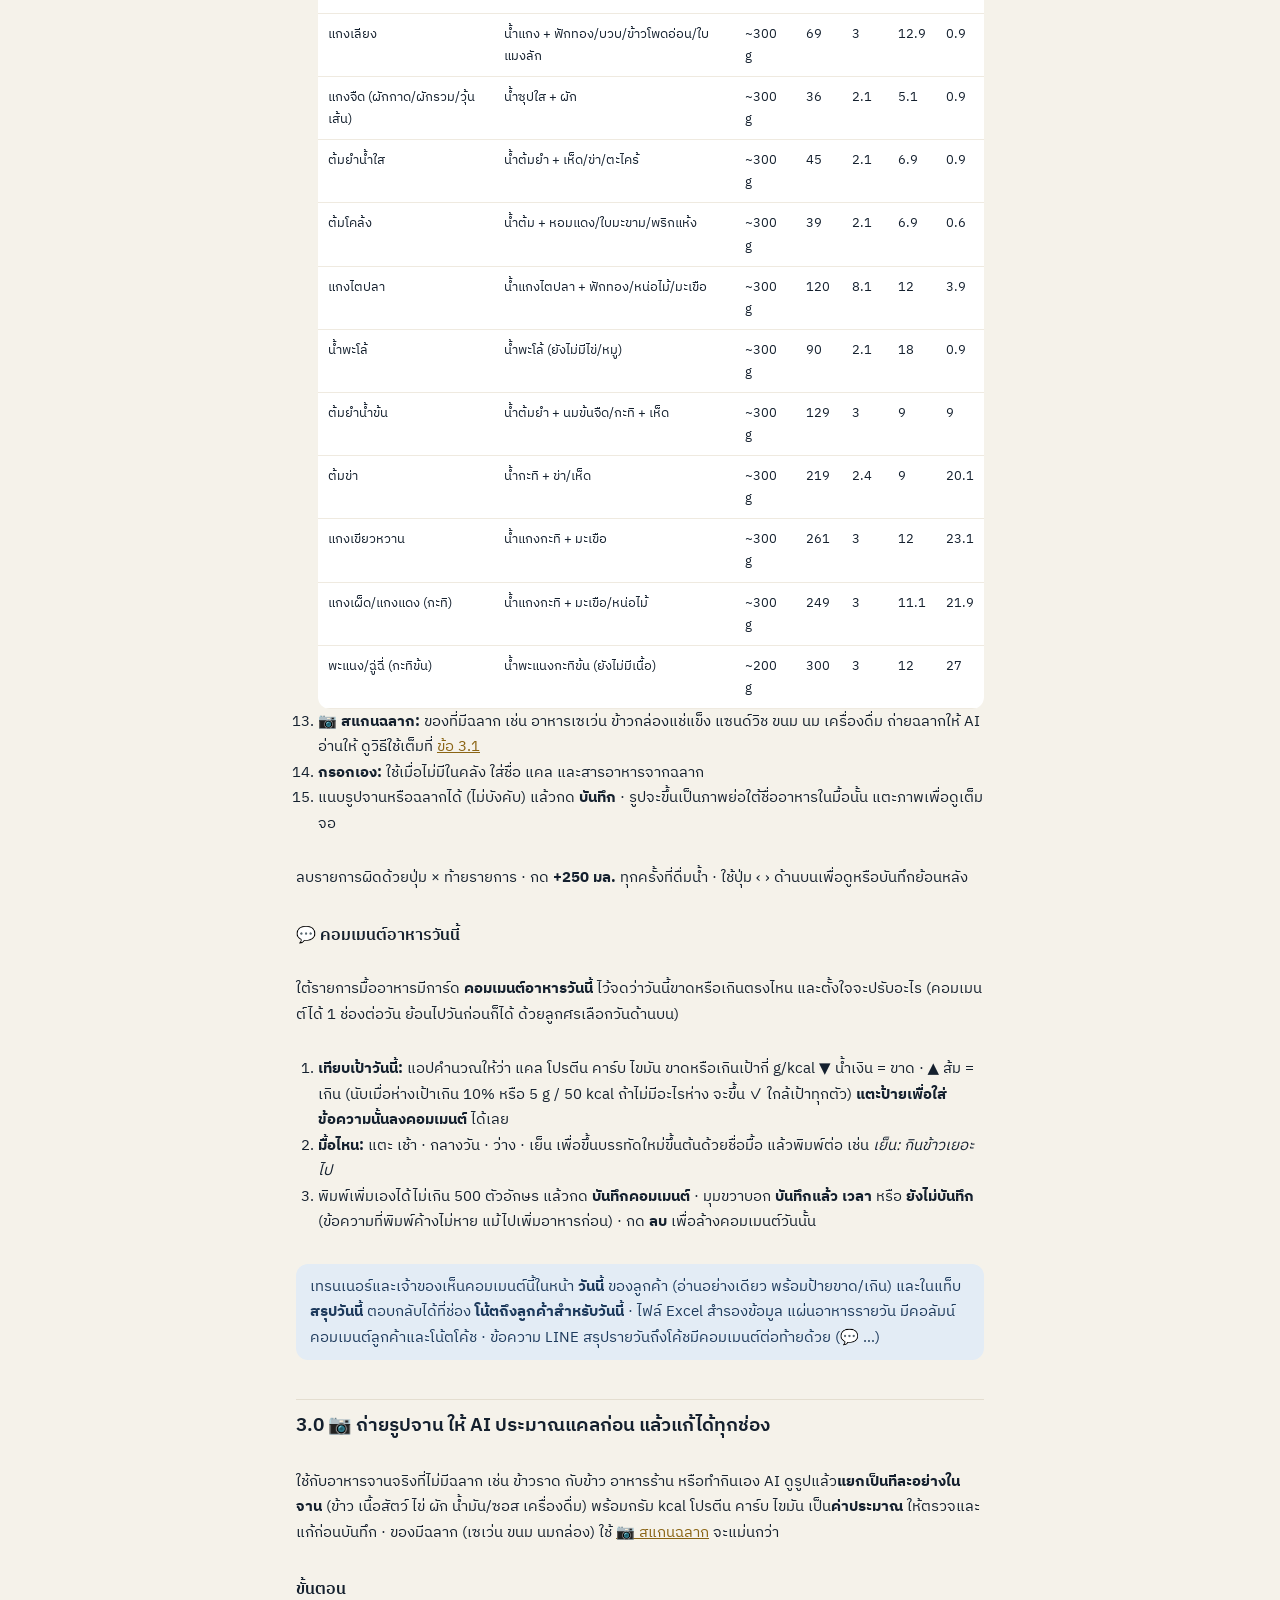
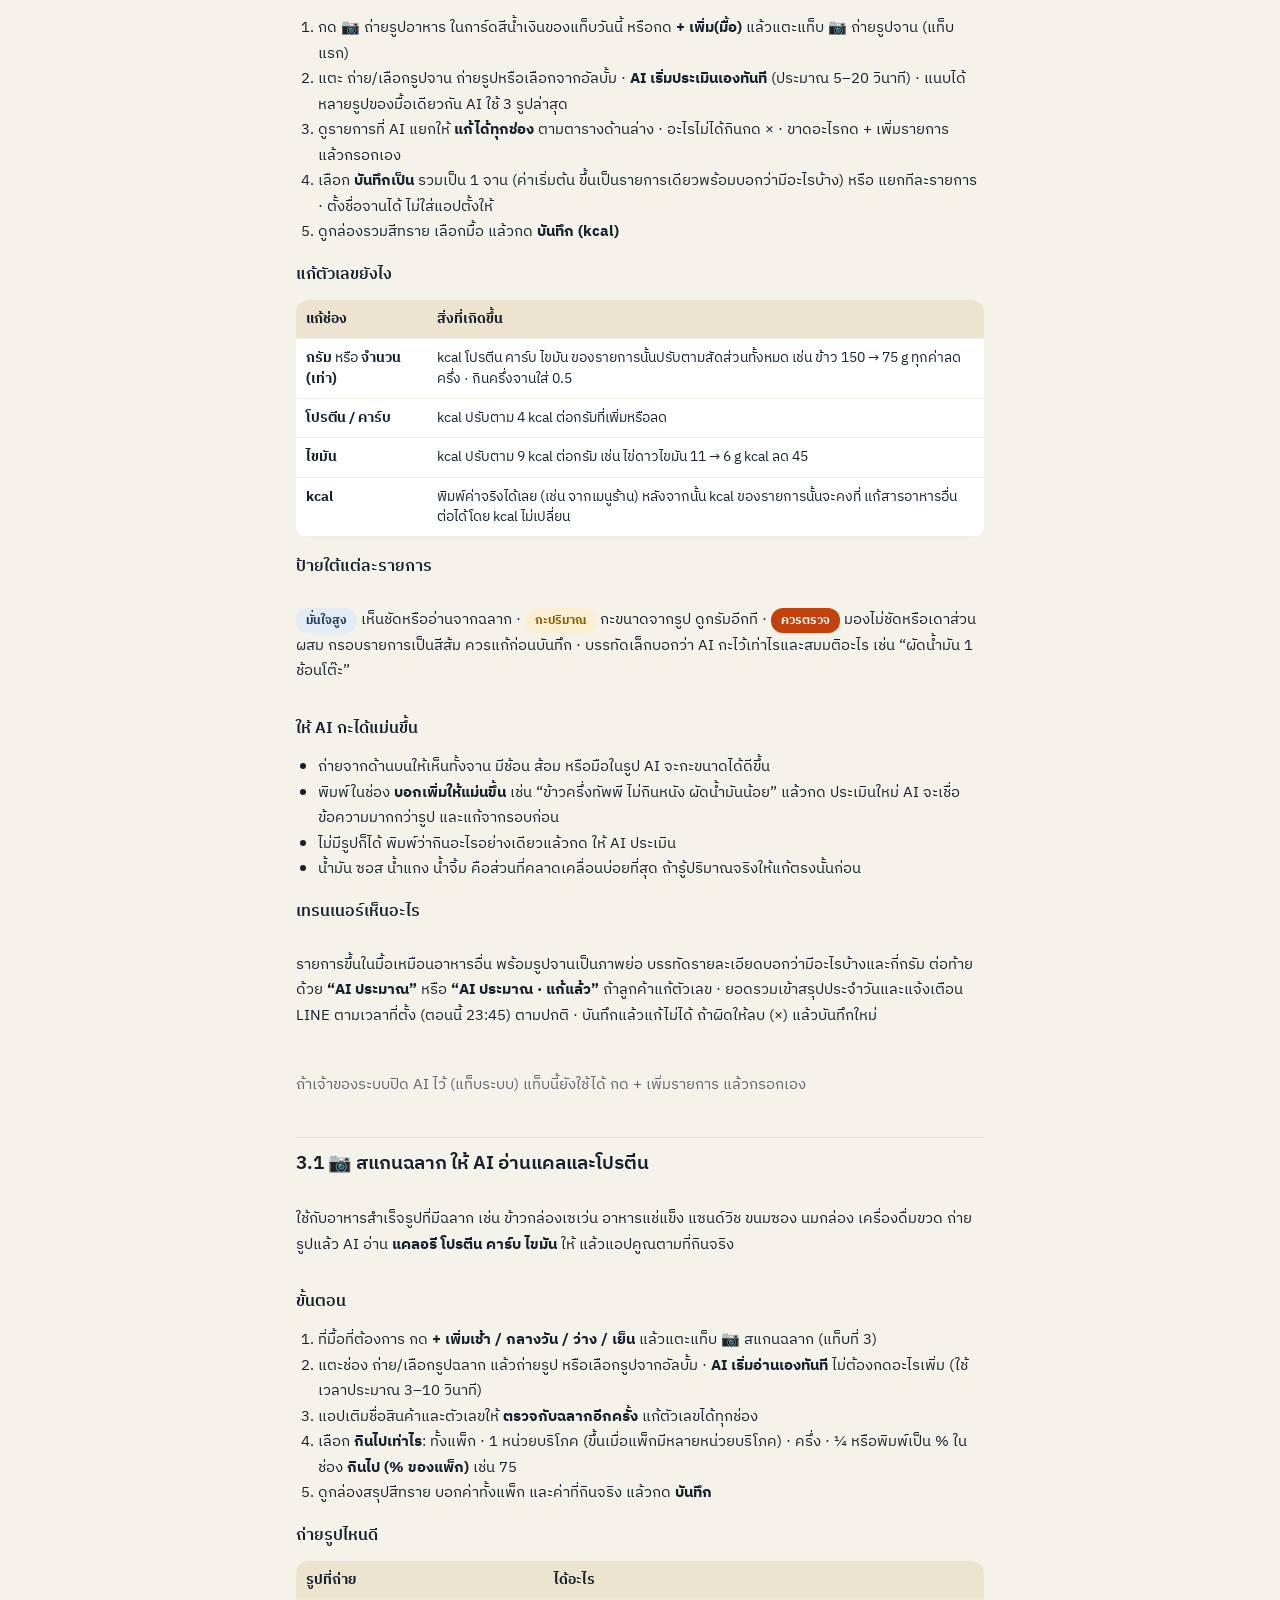
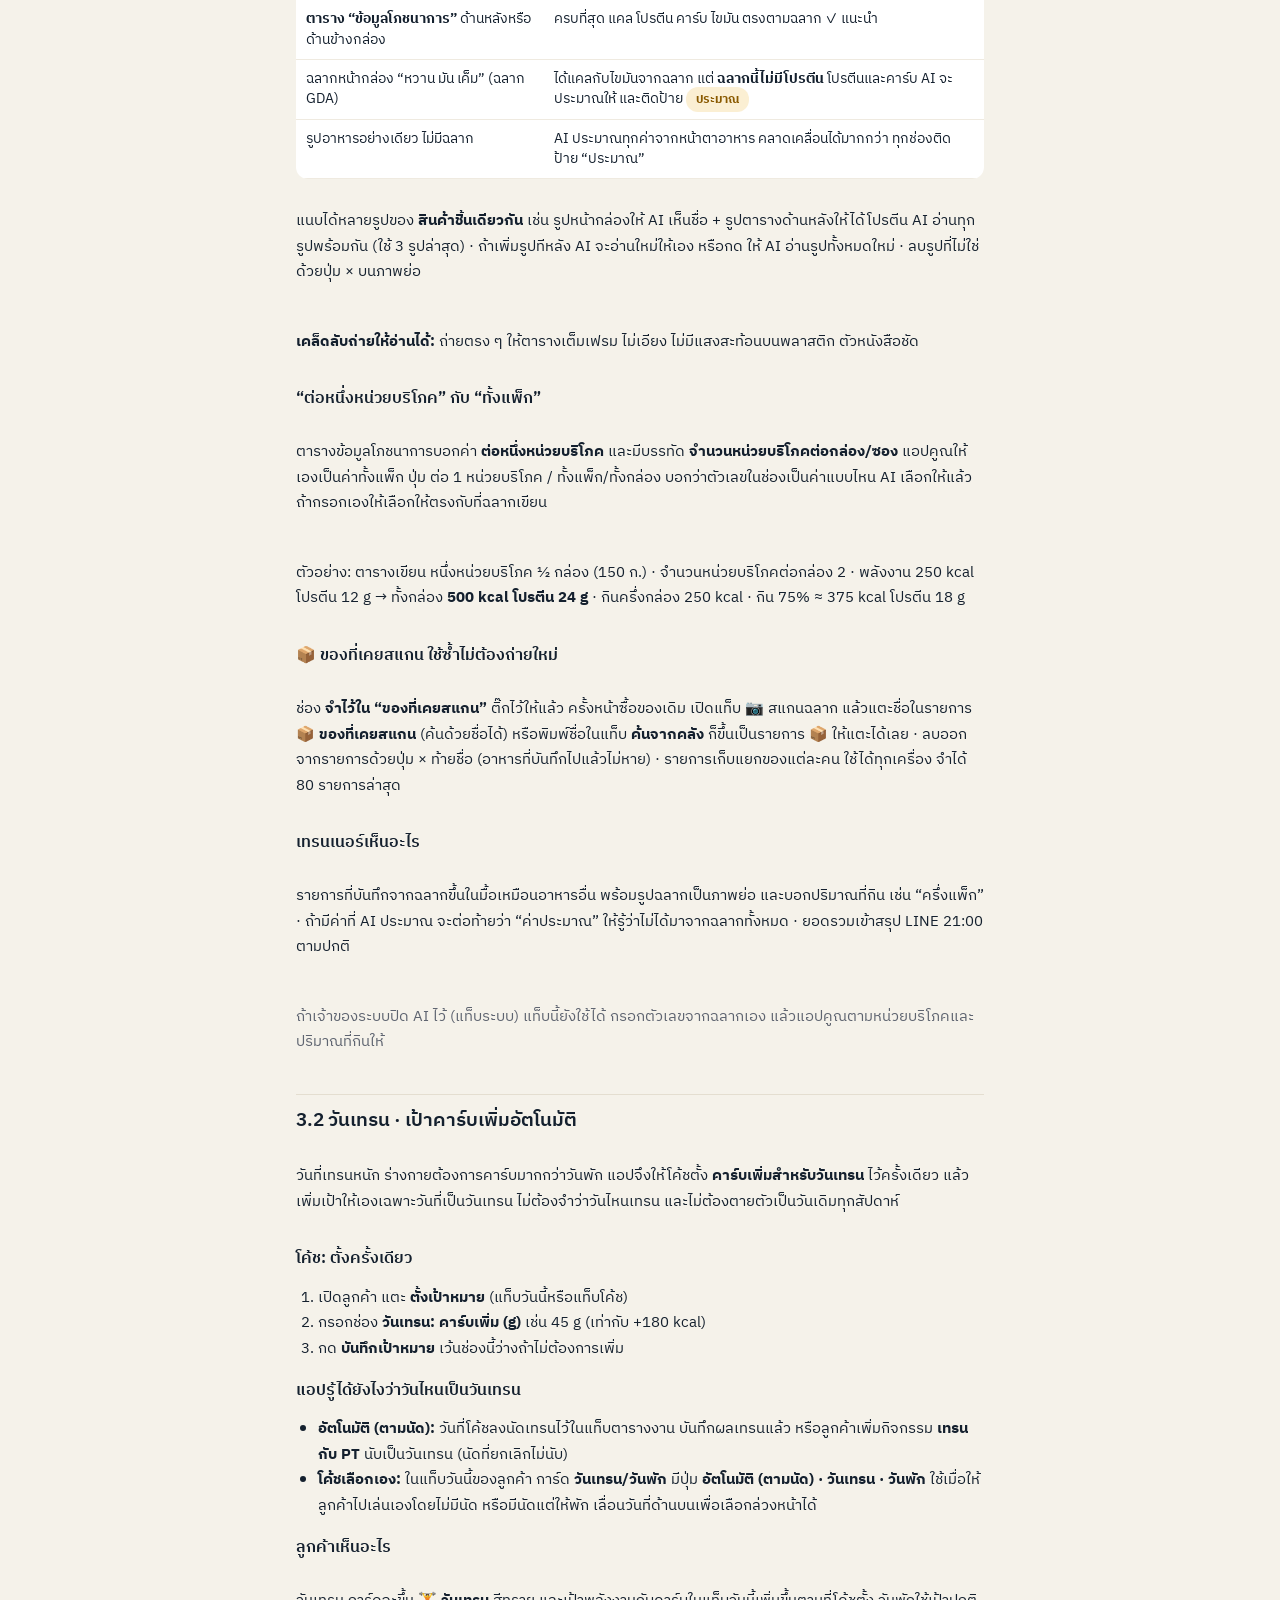
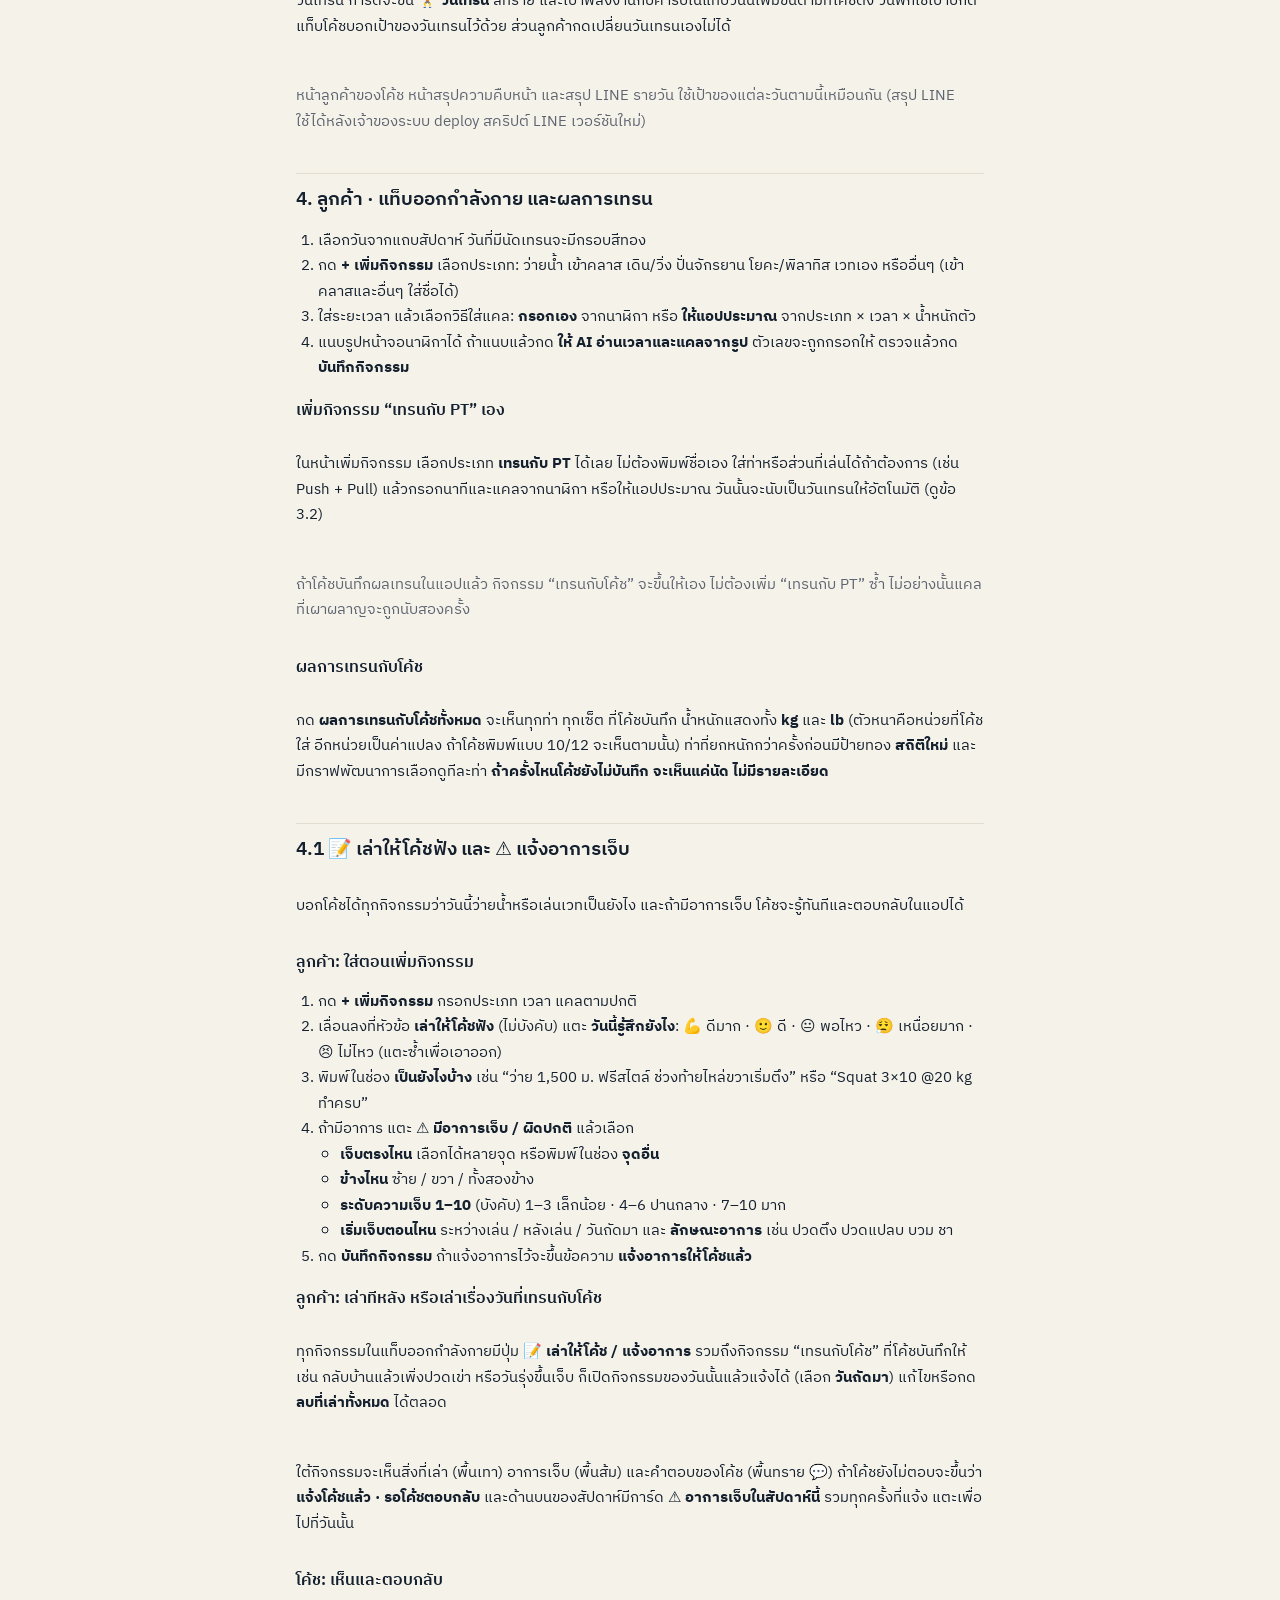
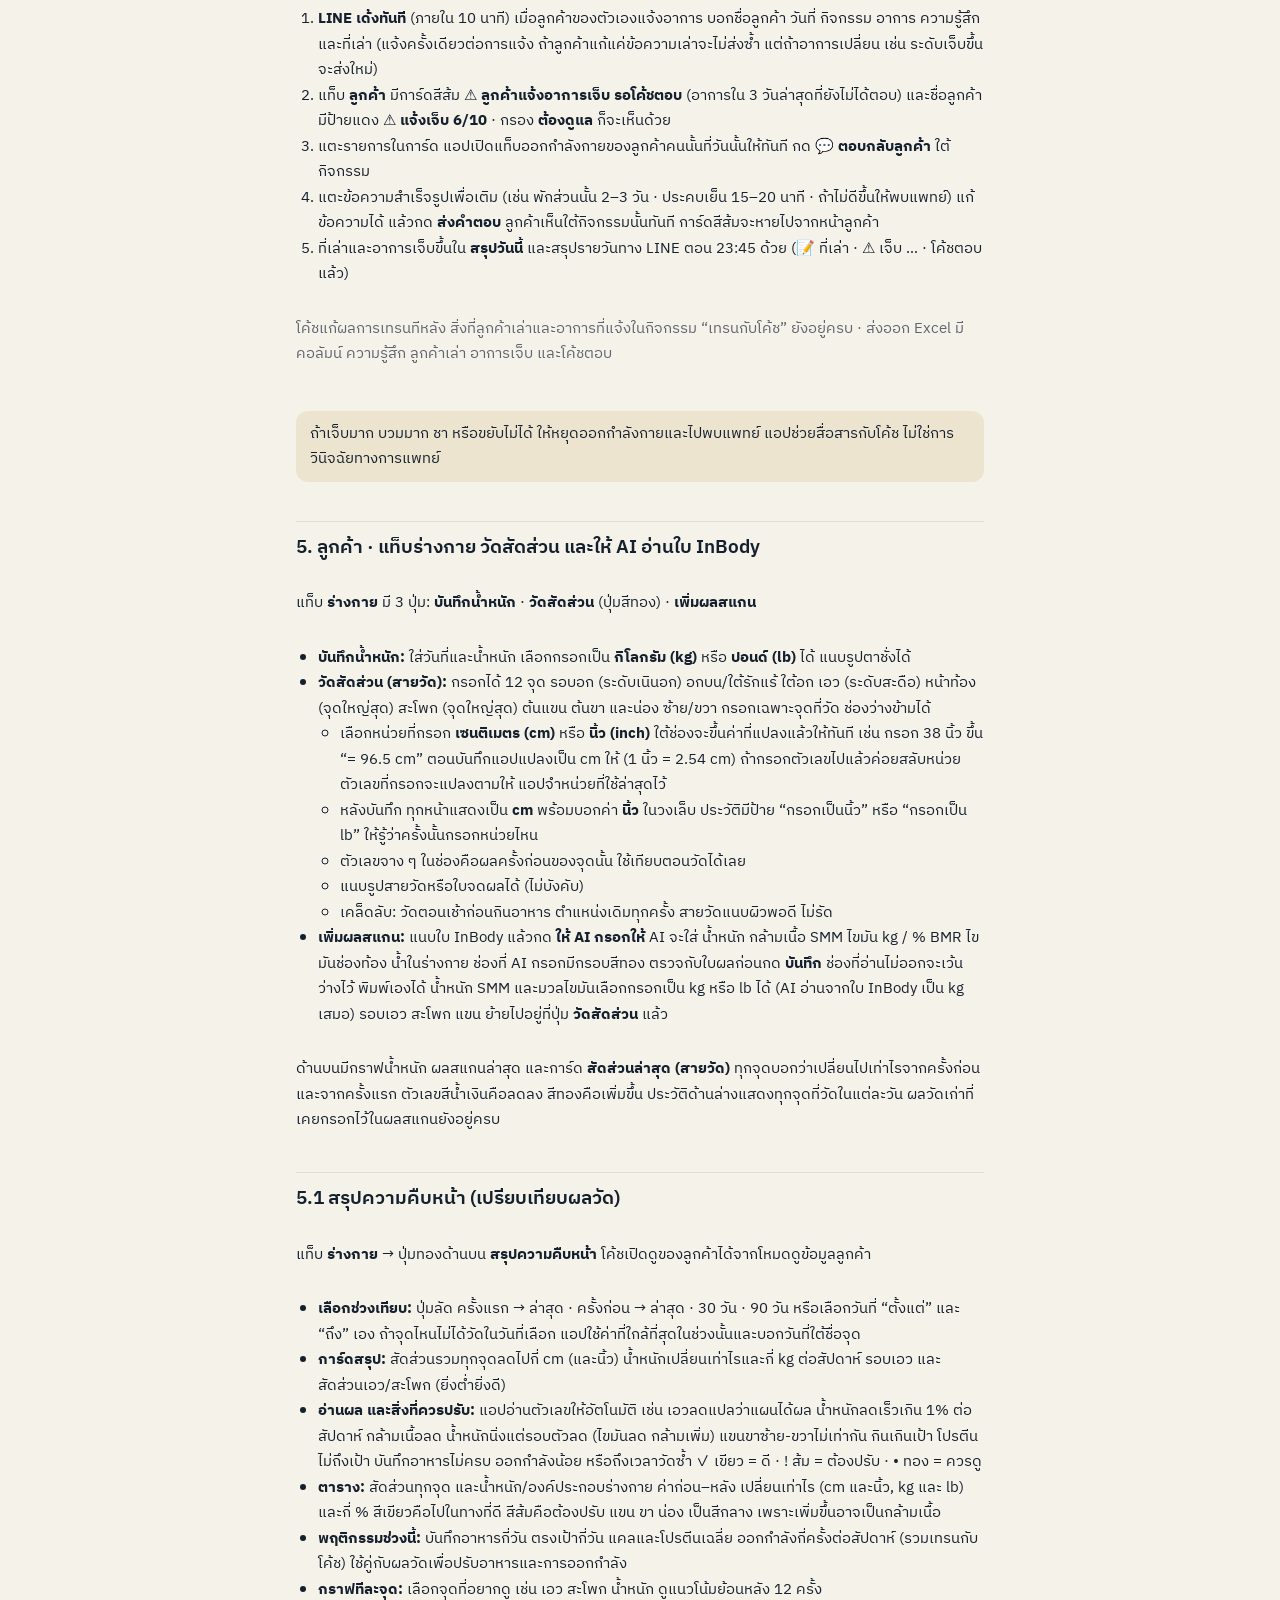
==== commit 227c4454: "เพิ่ม Lotus Biscoff 3 แบบ (นับชิ้น/ชั่งกรัม) · เมนูของว่างกรีกโยเกิร์ต + Biscoff · แถบโยเกิร์ต/ท็อปป" ====
--- a/manual.html
+++ b/manual.html
@@ -95,7 +95,7 @@
 <li><b>📷 ถ่ายรูปจาน:</b> ถ่ายรูปอาหารจานจริง AI ประมาณ kcal โปรตีน คาร์บ ไขมัน แยกทีละอย่างในจาน แล้วแก้ตัวเลขได้ทุกช่องก่อนบันทึก ดูวิธีใช้เต็มที่ <a href="#plate">ข้อ 3.0</a></li>
 <li><b>ค้นจากคลังอาหาร:</b> พิมพ์ชื่อ เช่น ไข่ ปลา ข้าว แล้วแตะรายการ ใส่น้ำหนัก (กรัม) หรือจำนวน แอปคำนวณแคลและโปรตีน คาร์บ ไขมันให้ · แตะรายการแล้วมีปุ่ม <span class="ui">ใส่ลงจานทำเอง · มิกซ์กับวัตถุดิบอื่น ›</span> ด้วย</li>
 <li><b>ทำเอง/มิกซ์วัตถุดิบ:</b> สำหรับอาหารที่ทำกินเองแล้วใส่หลายอย่างรวมในจานเดียว เช่น ข้าว 2 ทัพพี + เนื้อ + หมูสับ + ปลา + ไข่ หรือ มาม่าห่อใหญ่ + ไข่ 3 ฟอง + ผักโขม · <b>1. เลือกวัตถุดิบตามหมวด</b> แตะแถบหมวด <span class="ui">ใช้บ่อย</span> · <span class="ui">ไก่</span> · <span class="ui">ปลา/กุ้ง/ทะเล</span> · <span class="ui">เนื้อ/หมู</span> · <span class="ui">ข้าว/เส้น</span> · <span class="ui">ไข่/เต้าหู้</span> · <span class="ui">ผัก/เห็ด</span> · <span class="ui">น้ำมัน/เครื่องปรุง</span> แล้วแตะวัตถุดิบเพื่อใส่ลงจาน <b>เลือกได้หลายอย่างจากหลายหมวดในจานเดียว</b> สลับหมวดไปมาได้ ของที่ใส่แล้วไม่หาย · ตัวเลขในวงเล็บที่แถบหมวด = จำนวนวัตถุดิบจากหมวดนั้นที่อยู่ในจาน · ปุ่มวัตถุดิบบอก kcal ต่อ 100 g หรือต่อชิ้น/ฟอง/ทัพพี และวัตถุดิบที่ใส่แล้วจะเป็นสีเข้มพร้อมจำนวน · <b>แตะซ้ำเพื่อเพิ่มจำนวน</b> เช่น แตะไข่ไก่ 3 ครั้ง = 3 ฟอง แตะข้าวสวย 2 ครั้ง = 2 ทัพพี · ไม่เจอในปุ่ม แตะ <span class="ui">ดูทั้งหมดในหมวด…</span> หรือพิมพ์ในช่อง <span class="ui">หรือค้นวัตถุดิบ</span> → <b>2. ในจานนี้</b> ของที่นับเป็นชิ้น/ฟอง/ซอง กด <span class="ui">+</span> / <span class="ui">−</span> ของที่ชั่งกรัมพิมพ์น้ำหนักได้เลย กด × เพื่อเอาออก มีปุ่มเพิ่มน้ำมัน 1 ช้อนชา/ช้อนโต๊ะ สำหรับผัด → <b>3. กินไปเท่าไร</b> ถ้าทำแบ่งกับคนอื่นหรือกินไม่หมด เลือก ¾ · ครึ่ง · ⅓ · ¼ → ตั้งชื่อจาน (ไม่ตั้งก็ได้ แอปตั้งให้จากวัตถุดิบ) → กด <span class="ui">บันทึกจานนี้</span> แอปบันทึกเป็น 1 รายการ พร้อมรายละเอียดวัตถุดิบทุกอย่าง<br>
-<b>🥗 เมนูคลีนทำเอง (ไก่ ปลา กุ้ง) 22 เมนู:</b> อยู่ด้านบนสุดของโหมด <span class="ui">ทำเอง/มิกซ์วัตถุดิบ</span> (กล่องเปิดให้เองตอนจานยังว่าง ถ้าปิดอยู่แตะหัวกล่องเพื่อเปิด) · แตะแถบ <span class="ui">ทั้งหมด</span> · <span class="ui">ไก่</span> · <span class="ui">ปลา</span> · <span class="ui">กุ้ง/ไข่</span> เพื่อกรอง ปุ่มเมนูบอก kcal และโปรตีนของสูตรตั้งต้น · <b>แตะเมนู แอปใส่วัตถุดิบทั้งหมดลงจานให้</b> แล้วคัดเองได้เลย: <b>ไม่เอาอันไหนกด ×</b> ที่วัตถุดิบนั้น · ชั่งจริงได้กี่กรัมพิมพ์แก้ · อยากเพิ่มอะไรแตะจากหมวดหรือค้นเพิ่ม · ใต้หัวข้อ <b>2. ในจานนี้</b> มีกล่อง <span class="ui">วิธีทำ</span> แตะเปิดดูขั้นตอนสั้น ๆ · ถูกใจสูตรที่คัดแล้ว ปล่อยปุ่ม <span class="ui">จำเป็นสูตรของฉัน</span> ไว้ แล้วกด <span class="ui">บันทึกจานนี้</span> ครั้งหน้าแตะเดียวได้สูตรของเราเอง · ถ้ามีวัตถุดิบในจานอยู่แล้ว แอปจะถามก่อนแทนที่ · ในหน้า <span class="ui">ค้นจากคลัง</span> พิมพ์ชื่อเมนู เช่น "ข้าวต้มไก่" "ต้มยำ" "คลีน" จะมีปุ่ม 🥗 พาไปเมนูนั้นเลย<br>
+<b>🥗 เมนูคลีนทำเอง (ไก่ ปลา กุ้ง · ของว่าง) 25 เมนู:</b> อยู่ด้านบนสุดของโหมด <span class="ui">ทำเอง/มิกซ์วัตถุดิบ</span> (กล่องเปิดให้เองตอนจานยังว่าง ถ้าปิดอยู่แตะหัวกล่องเพื่อเปิด) · แตะแถบ <span class="ui">ทั้งหมด</span> · <span class="ui">ไก่</span> · <span class="ui">ปลา</span> · <span class="ui">กุ้ง/ไข่</span> · <span class="ui">ของว่าง/โยเกิร์ต</span> เพื่อกรอง ปุ่มเมนูบอก kcal และโปรตีนของสูตรตั้งต้น · <b>แตะเมนู แอปใส่วัตถุดิบทั้งหมดลงจานให้</b> แล้วคัดเองได้เลย: <b>ไม่เอาอันไหนกด ×</b> ที่วัตถุดิบนั้น · ชั่งจริงได้กี่กรัมพิมพ์แก้ · อยากเพิ่มอะไรแตะจากหมวดหรือค้นเพิ่ม · ใต้หัวข้อ <b>2. ในจานนี้</b> มีกล่อง <span class="ui">วิธีทำ</span> แตะเปิดดูขั้นตอนสั้น ๆ · ถูกใจสูตรที่คัดแล้ว ปล่อยปุ่ม <span class="ui">จำเป็นสูตรของฉัน</span> ไว้ แล้วกด <span class="ui">บันทึกจานนี้</span> ครั้งหน้าแตะเดียวได้สูตรของเราเอง · ถ้ามีวัตถุดิบในจานอยู่แล้ว แอปจะถามก่อนแทนที่ · ในหน้า <span class="ui">ค้นจากคลัง</span> พิมพ์ชื่อเมนู เช่น "ข้าวต้มไก่" "ต้มยำ" "คลีน" จะมีปุ่ม 🥗 พาไปเมนูนั้นเลย<br>
 เมนูไก่: ข้าวต้มไก่สันใน · ข้าวต้มอกไก่ใส่ไข่ · อกไก่ต้มฉีก + ผักลวก + ข้าวกล้อง · สันในไก่ย่างพริกไทยดำ + มันหวาน + สลัด · ยำอกไก่ฉีก · ต้มจืดไก่สับเต้าหู้อ่อน · กะเพราอกไก่สับน้ำมันน้อย · สุกี้น้ำไก่ · ไก่ผัดขิงเห็ด · ต้มยำไก่น้ำใส · อกไก่อบสมุนไพร + ฟักทอง · ข้าวไก่ต้มคลีน · สลัดอกไก่น้ำสลัดกรีกโยเกิร์ต · เมนูปลา: ข้าวต้มปลากะพง · ปลากะพงนึ่งมะนาว · ปลาดอลลี่นึ่งซีอิ๊วขิง · แซลมอนย่าง + มันหวาน · เมนูกุ้ง/ไข่: ต้มยำกุ้งน้ำใส · กุ้งผัดบรอกโคลี · ข้าวต้มกุ้ง · ไข่ตุ๋นกุ้ง · ไข่ขาวผัดผักกุ้ง<br>
 ตัวอย่าง: ข้าวต้มไก่สันใน = ข้าวสวย 2 ทัพพี + สันในไก่สุก 100 g + น้ำซุปไก่ใส 2 ถ้วย + ขิง ขึ้นฉ่าย ต้นหอม กระเทียมเจียว น้ำปลา พริกไทย ≈ <b>374 kcal</b> โปรตีน ≈ 40 g · ไม่ใส่กระเทียมเจียว กด × เหลือ ≈ 349 kcal<br>
 <b>กล่องสรุปจาน</b> (กรอบทอง) บอก kcal รวม โปรตีน คาร์บ ไขมัน และบรรทัด <b>"มาจาก"</b> แยกให้ว่าแคลมาจากเนื้อสัตว์ ข้าว/เส้น ไข่/เต้าหู้ ผัก น้ำมัน/ซอส อย่างละเท่าไร<br>
@@ -131,6 +131,18 @@
 <tr><td>ขนมไข่นกกระทา</td><td>ลูก ~15 g</td><td>55</td><td>0.6</td><td>7</td><td>2.7</td></tr></table>
 ตัวอย่าง: กล้วยทอด 4 ชิ้น + มันทอด 2 แผ่น กินครึ่งถุง ≈ 325 kcal · กล้วยทอด 4 ชิ้นกินหมด ≈ 440 kcal (เท่ากับข้าวสวย 2 ทัพพีกว่า ส่วนใหญ่เป็นคาร์บกับน้ำมัน โปรตีนแทบไม่มี) · ถุง 20 บาท มัก 4–6 ชิ้น<br>
 ค้นในคลังด้วยคำว่า "กล้วยทอด" "มันทอด" "เผือก" "ข้าวเม่า" "ฟักทอง" หรือ "ไข่นกกระทา" ก็เจอ แตะรายการแล้วกด <span class="ui">ประกอบถุงของทอด ผสมหลายอย่าง · ใส่ว่ากินไปเท่าไร ›</span> · แอปจำของในถุงและความมันล่าสุดไว้ให้ครั้งหน้า</li>
+<li id="biscoff"><b>🍪 ขนม Lotus Biscoff (กินเล่น หรือโรยโยเกิร์ต):</b> มีในคลังแล้ว 3 แบบ ค่าคิดจากฉลากไทยบนห่อ แต่ละแบบมี 2 รายการ คือ <b>นับชิ้น</b> กับ <b>ชั่งกรัม</b> (ใช้ตัวชั่งกรัมเมื่อบดโรยโยเกิร์ตแล้วชั่งจริง)
+<table style="width:100%;border-collapse:collapse;margin:6px 0;font-size:.92em"><tr><th align="left">รายการ</th><th>1 ชิ้น</th><th>kcal/ชิ้น</th><th>ต่อ 100 g</th><th>ทั้งห่อ</th></tr>
+<tr><td>บิสกิตคาราเมล ห่อแดง 250 g (~32 ชิ้น)</td><td>~7.8 g</td><td>37</td><td>480</td><td>1,200</td></tr>
+<tr><td>แซนด์วิช ไส้ครีมบิสคอฟ ห่อ 110 g (10 ชิ้น)</td><td>~11 g</td><td>54</td><td>491</td><td>540</td></tr>
+<tr><td>แซนด์วิช ไส้ครีมวานิลลา ห่อ 110 g (10 ชิ้น)</td><td>~11 g</td><td>54</td><td>491</td><td>540</td></tr></table>
+<b>กินเล่น:</b> ที่มื้อ <span class="ui">+ เพิ่มว่าง</span> พิมพ์ "บิสคอฟ" หรือ "biscoff" แตะรายการแบบ <b>นับชิ้น</b> แล้วใส่จำนวนชิ้น (กินทั้งห่อแซนด์วิช ใส่ 10) · แซนด์วิช 3 ชิ้น (1 หน่วยบริโภคตามฉลาก) ≈ 162 kcal<br>
+<b>ใส่โยเกิร์ต:</b> พิมพ์ "บิสคอฟ" หรือ "โยเกิร์ต" จะขึ้นปุ่ม 🥗 เมนูพร้อมใช้ 3 แบบ หรือเข้าโหมด <span class="ui">ทำเอง/มิกซ์วัตถุดิบ</span> แตะแถบ <span class="ui">ของว่าง/โยเกิร์ต</span> ในกล่องเมนูคลีน
+<ul><li>กรีกโยเกิร์ต 150 g + Biscoff บดโรย 2 ชิ้น ≈ <b>184 kcal</b> โปรตีน ≈ 16 g</li>
+<li>กรีกโยเกิร์ต 150 g + มิกซ์เบอร์รี่ 60 g + Biscoff 1 ชิ้น ≈ <b>177 kcal</b> โปรตีน ≈ 16 g</li>
+<li>กรีกโยเกิร์ต 150 g + Biscoff แซนด์วิชไส้ครีม 1 ชิ้น ≈ <b>164 kcal</b> โปรตีน ≈ 16 g</li></ul>
+แตะเมนูแล้วแก้จำนวนชิ้น/กรัมได้ ไม่เอาอันไหนกด × · หรือประกอบเองจากแถบ <span class="ui">โยเกิร์ต/ท็อปปิ้ง/ขนม</span> (กรีกโยเกิร์ต โยเกิร์ต เบอร์รี่ กล้วย เชีย Biscoff) · บรรทัด "มาจาก" ในกล่องสรุปจานแยกให้เห็นว่าแคลมาจากโยเกิร์ต ผลไม้ หรือขนมเท่าไร<br>
+<b>น้ำตาลตามฉลาก:</b> บิสกิต 1 ชิ้น ≈ 2.7 g · แซนด์วิชครีมบิสคอฟ 1 ชิ้น ≈ 3 g · แซนด์วิชวานิลลา 1 ชิ้น ≈ 3.6 g · โปรตีนแทบไม่มี ใช้เป็นของโรยให้อร่อย ไม่ใช่ตัวหลัก</li>
 <li id="bag"><b>กับข้าวถุง/น้ำพริก:</b> สำหรับแกงหรือต้มที่ซื้อมาเป็นถุงสำเร็จ แล้วเติมเนื้อสัตว์เอง มี 2 แท็บย่อย<br>
 <b>แท็บ แกง/ต้มถุง + เติมเนื้อ</b> → <b>1.</b> เลือกแกง (แยกกลุ่มน้ำใส กับกลุ่มมีกะทิ/นมที่ไขมันสูงกว่า) · ค่าแกงคิดเฉพาะน้ำแกงและผักที่มากับถุง ไม่รวมเนื้อสัตว์ → <b>2.</b> เลือกขนาดถุง ครึ่งถุง ~150 g · ถุงเล็ก ~200 g · ถุงมาตรฐาน ~300 g · ถุงใหญ่/ซองสำเร็จ ~400 g หรือพิมพ์น้ำหนักจากฉลากเอง → <b>3.</b> แตะเนื้อสัตว์ที่เติม (ปลาช่อน ปลาช่อนติดก้าง กุ้ง ปลานิล อกไก่ หมูสับ ซี่โครงหมู มะระยัดไส้ ชะอมทอดไข่ ไข่ ฯลฯ) แล้วแก้น้ำหนักในช่องข้างชื่อ ใส่ได้หลายอย่าง กด <span class="ui">×</span> เพื่อเอาออก · <b>ชั่งเนื้อดิบหลังละลายและสะเด็ดน้ำ</b> ถ้าเป็นปลาหั่นชิ้นติดก้างให้เลือก "ปลาช่อนติดก้าง" แอปคิดเนื้อให้ ~70% → <b>4.</b> กินไปเท่าไร หมดถุง · ¾ · ครึ่ง · ⅓ · ¼ หรือพิมพ์ % (คิดทั้งแกงและเนื้อในถุง) → ถ้ากินกับข้าว กด + เพิ่มทัพพีข้าว (ข้าวสวย/ข้าวกล้อง/ไรซ์เบอร์รี่ · 1 ทัพพี ~60 g) → กด <span class="ui">บันทึก…</span> แอปบันทึกแกงเป็น 1 รายการ (ชื่อบอกเนื้อที่เติม) และข้าวแยกอีก 1 รายการ<br>
 ตัวอย่าง: แกงเหลืองถุงมาตรฐาน ~300 g (≈ 81 kcal) + ปลาช่อนแช่แข็งละลายแล้ว 230 g (≈ 223 kcal · โปรตีน ≈ 44 g) รวม ≈ <b>304 kcal · P 46.7 · C 14.1 · F 6.1 g</b> · กินกับข้าวสวย 2 ทัพพี เพิ่ม ≈ 156 kcal<br>
@@ -451,7 +463,7 @@
 <p><b>แนบคลิปแล้วลูกค้าเปิดไม่ขึ้น?</b> ให้ลูกค้าปิดแล้วเปิดแอปใหม่ (หรือแตะแถบ <b>มีเวอร์ชันใหม่</b>) และใช้ Safari/Chrome รุ่นใหม่ ถ้ายังไม่ได้ ลบคลิปแล้วแนบใหม่จากเครื่องอื่น</p>
 <p><b>พิมพ์ชื่อท่าผิดแล้วแอปจำไว้?</b> กด + เพิ่มท่า แล้วกด × ที่ชื่อนั้นในหัวข้อ ท่าที่จำไว้ของฉัน</p>
 <p><b>ตัวเลขไม่อัปเดต?</b> ดึงหน้าจอลงเพื่อรีเฟรช หรือปิดแล้วเปิดแอปใหม่</p>
-<p class="xs muted center">The Olympic Club by PT-Palm · คู่มือเวอร์ชัน 16 พ.ย. 2026</p>
+<p class="xs muted center">The Olympic Club by PT-Palm · คู่มือเวอร์ชัน 20 พ.ย. 2026</p>
 </article>
 </body>
 </html>
